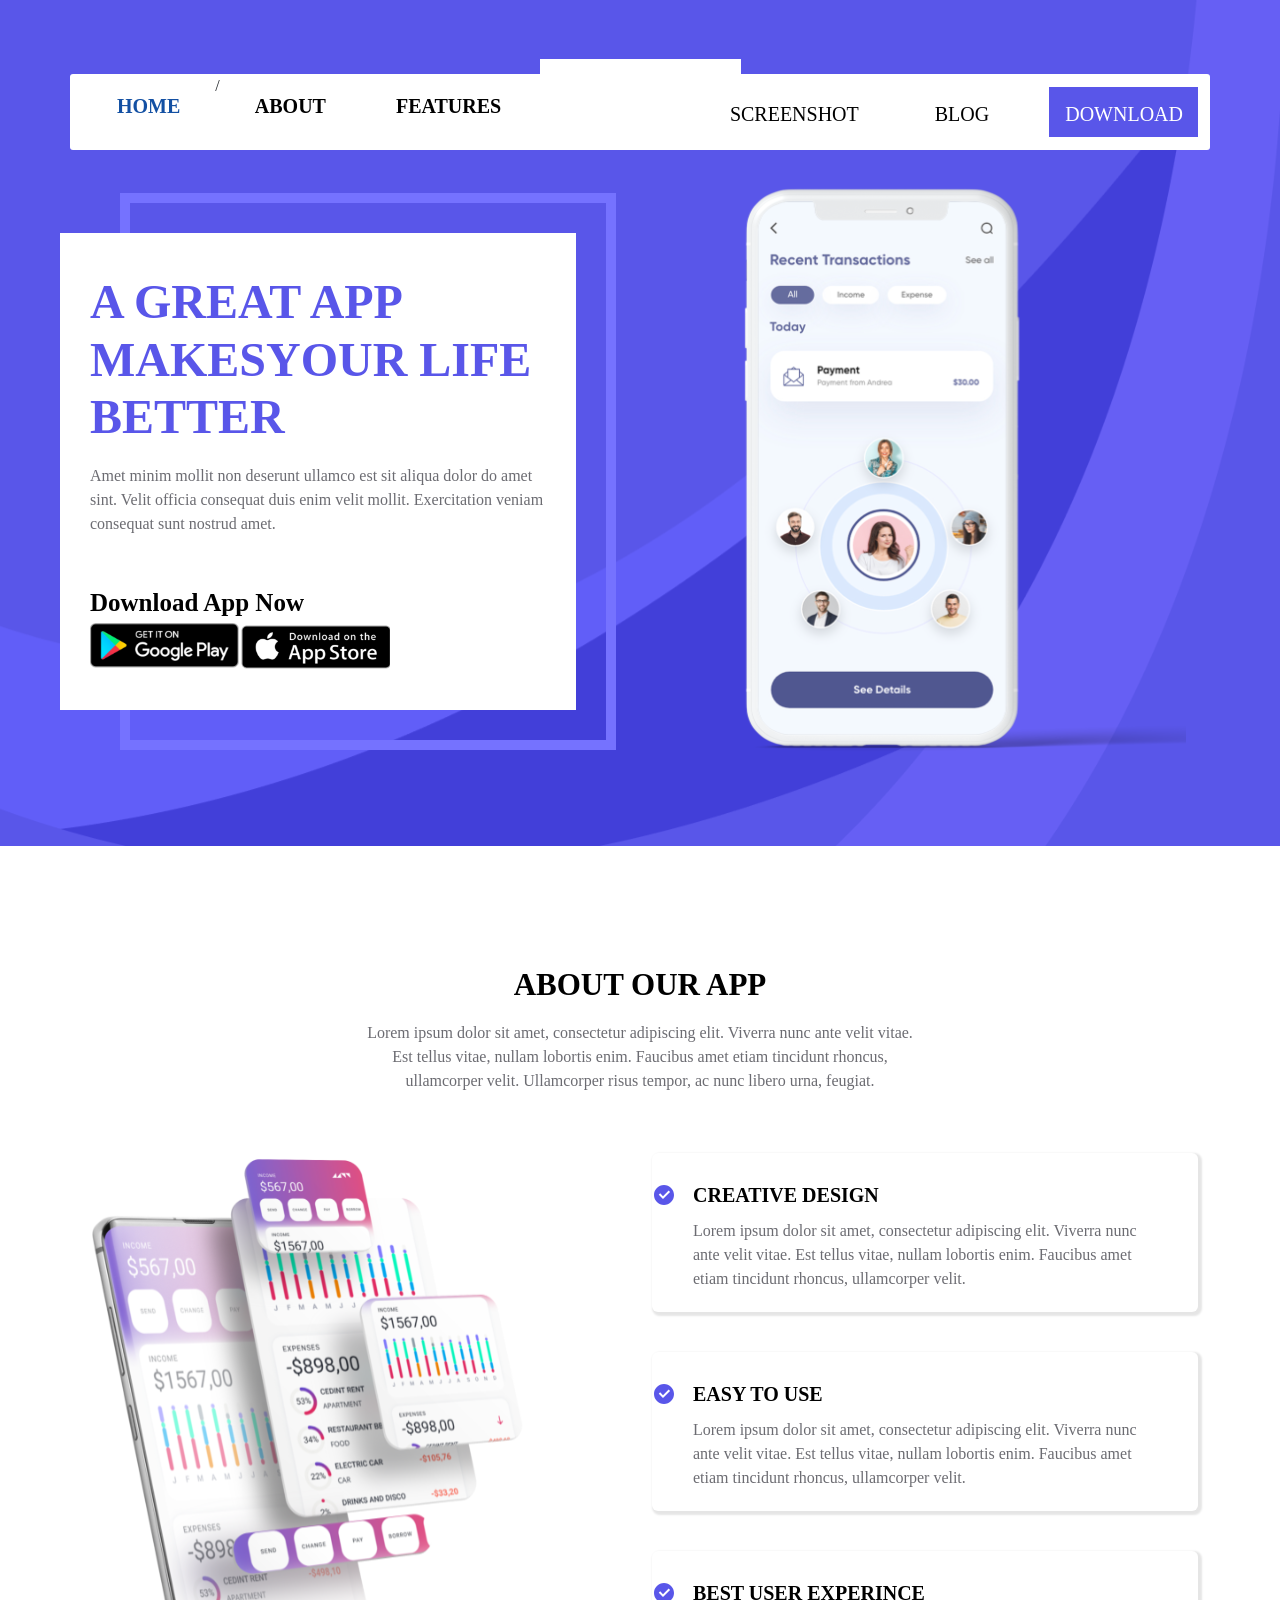
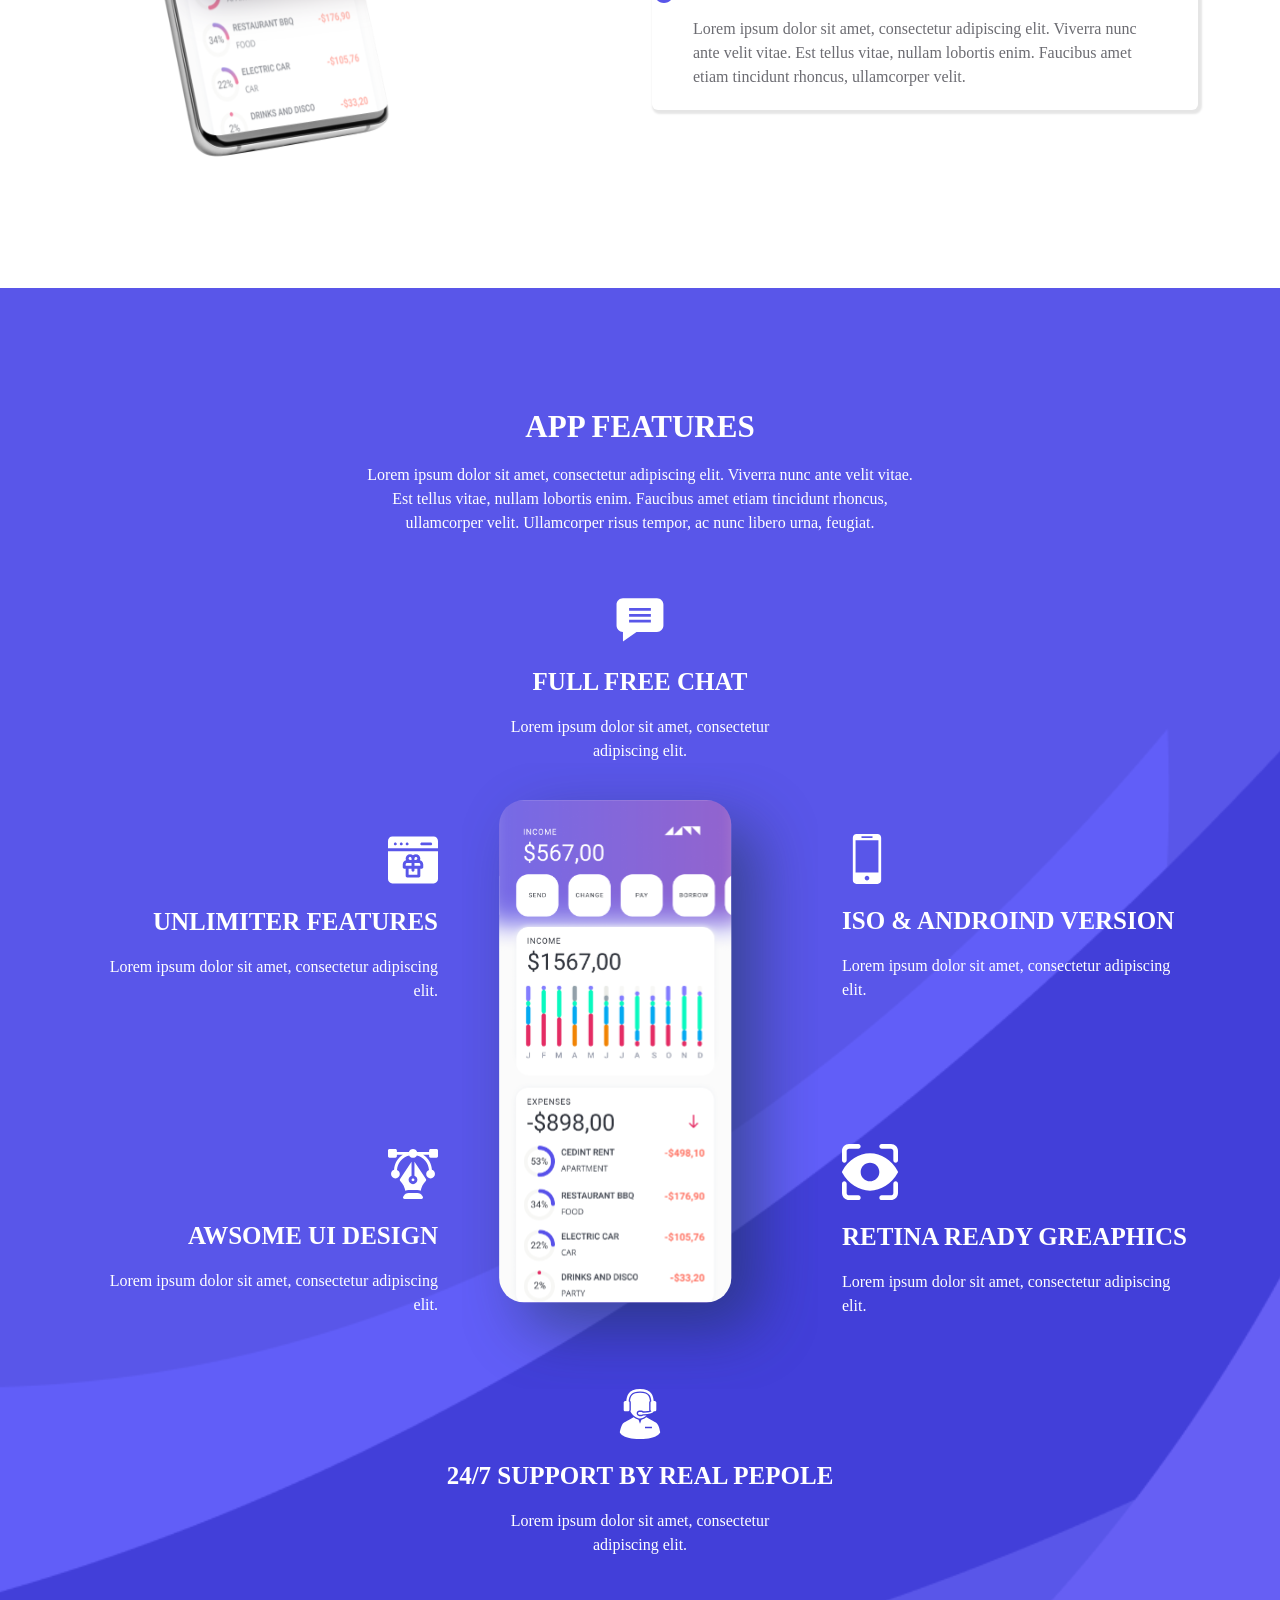
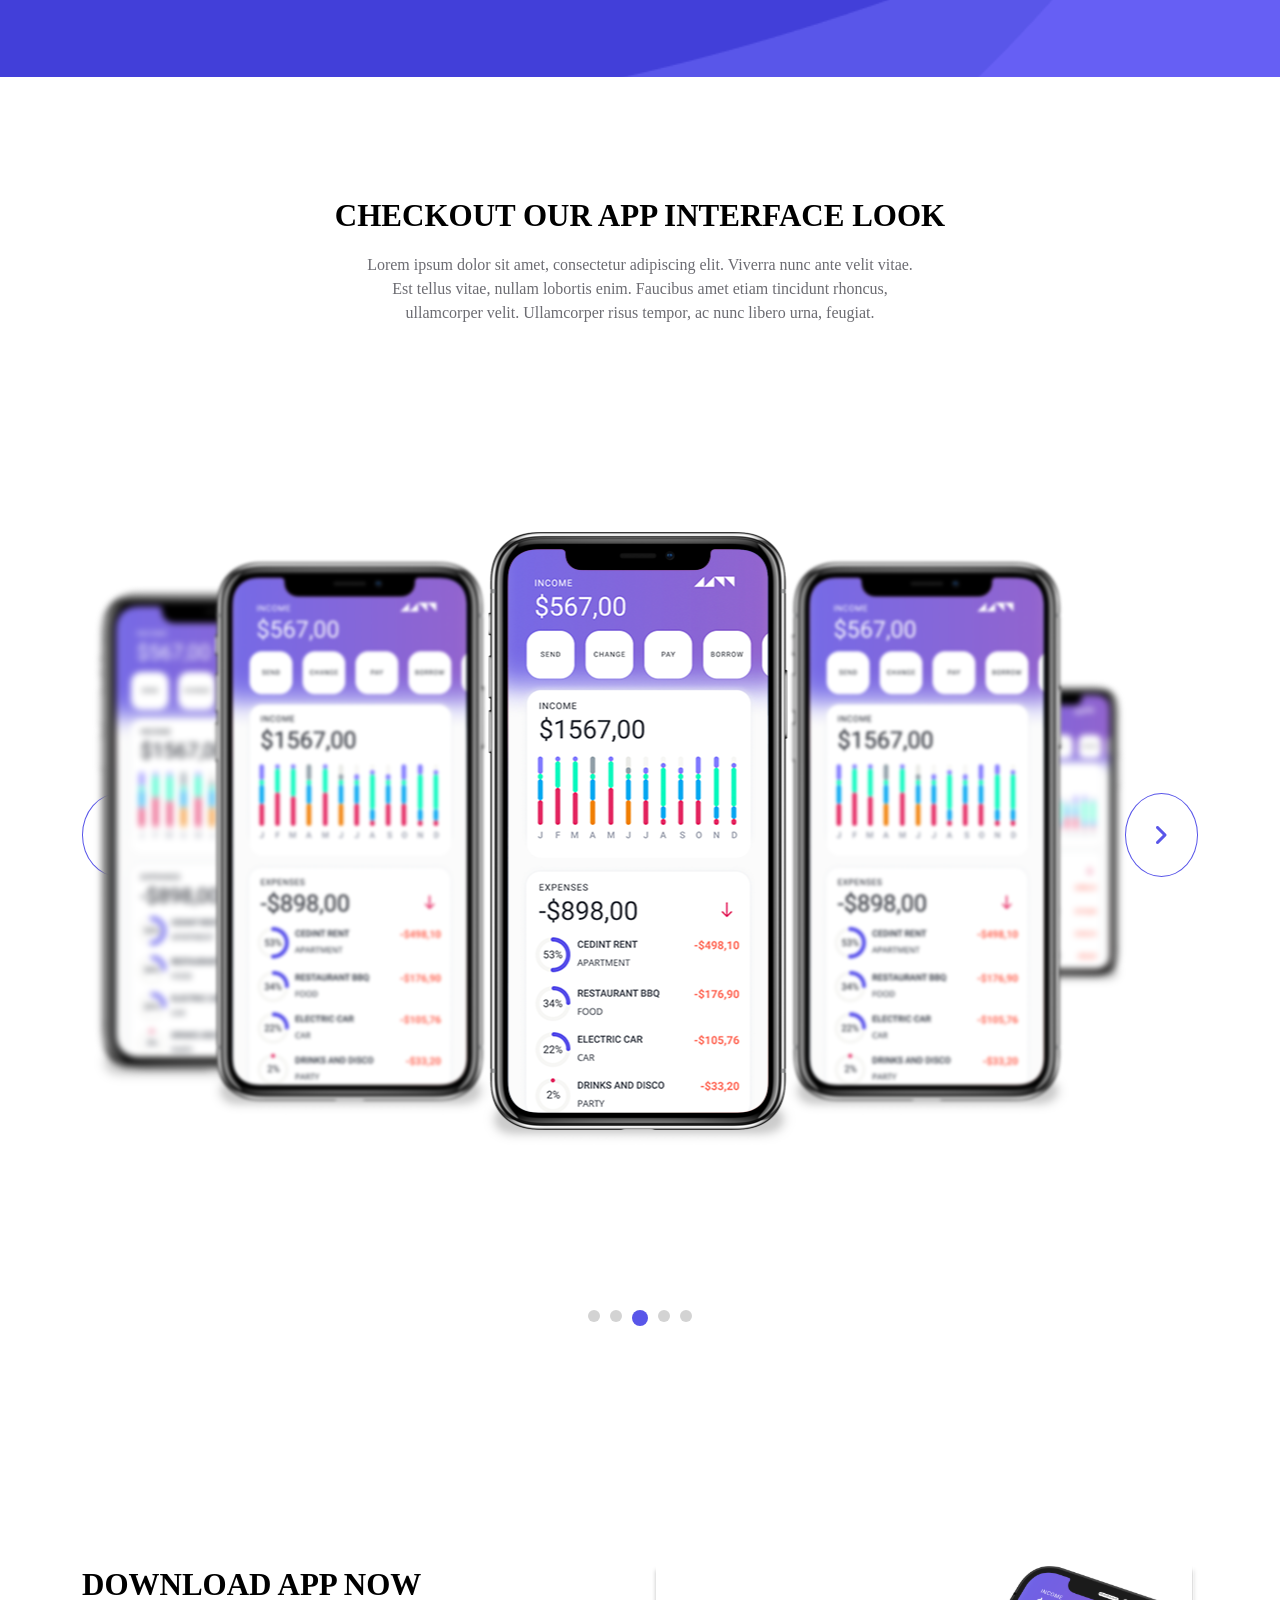
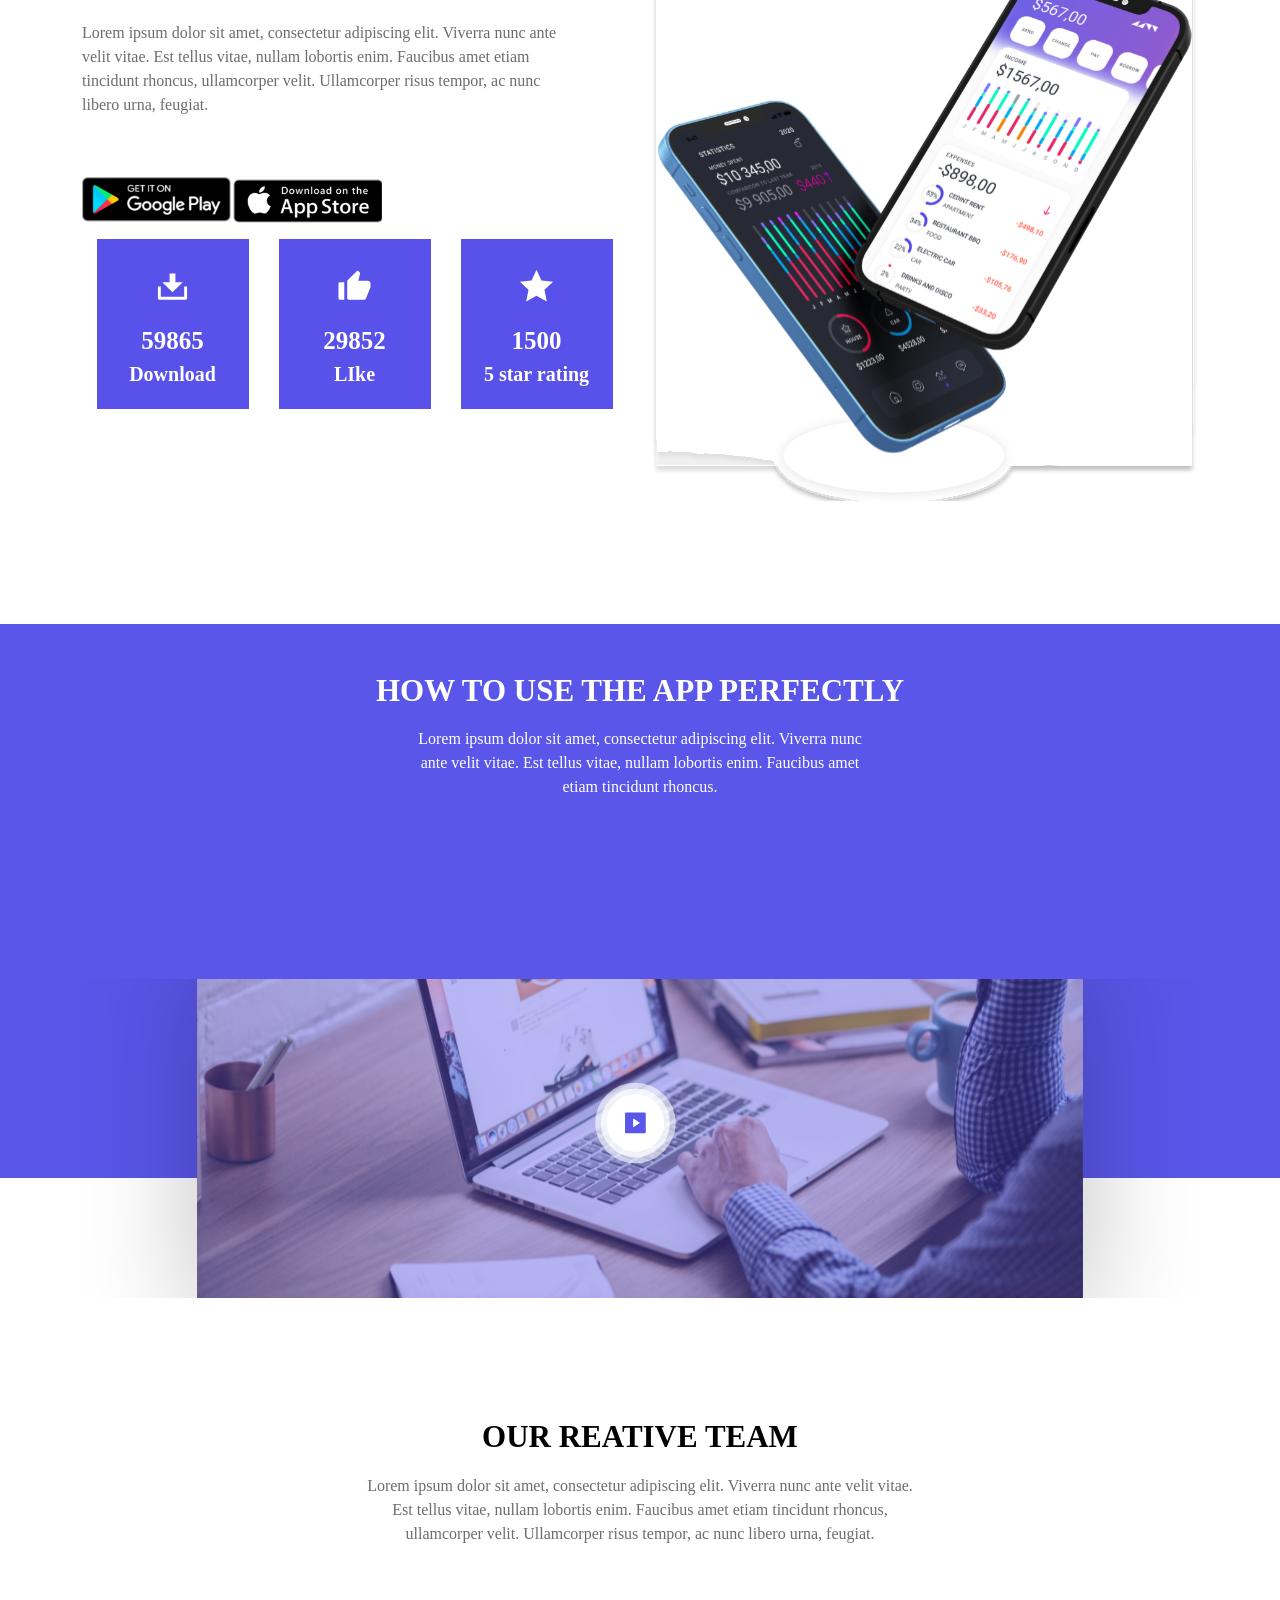
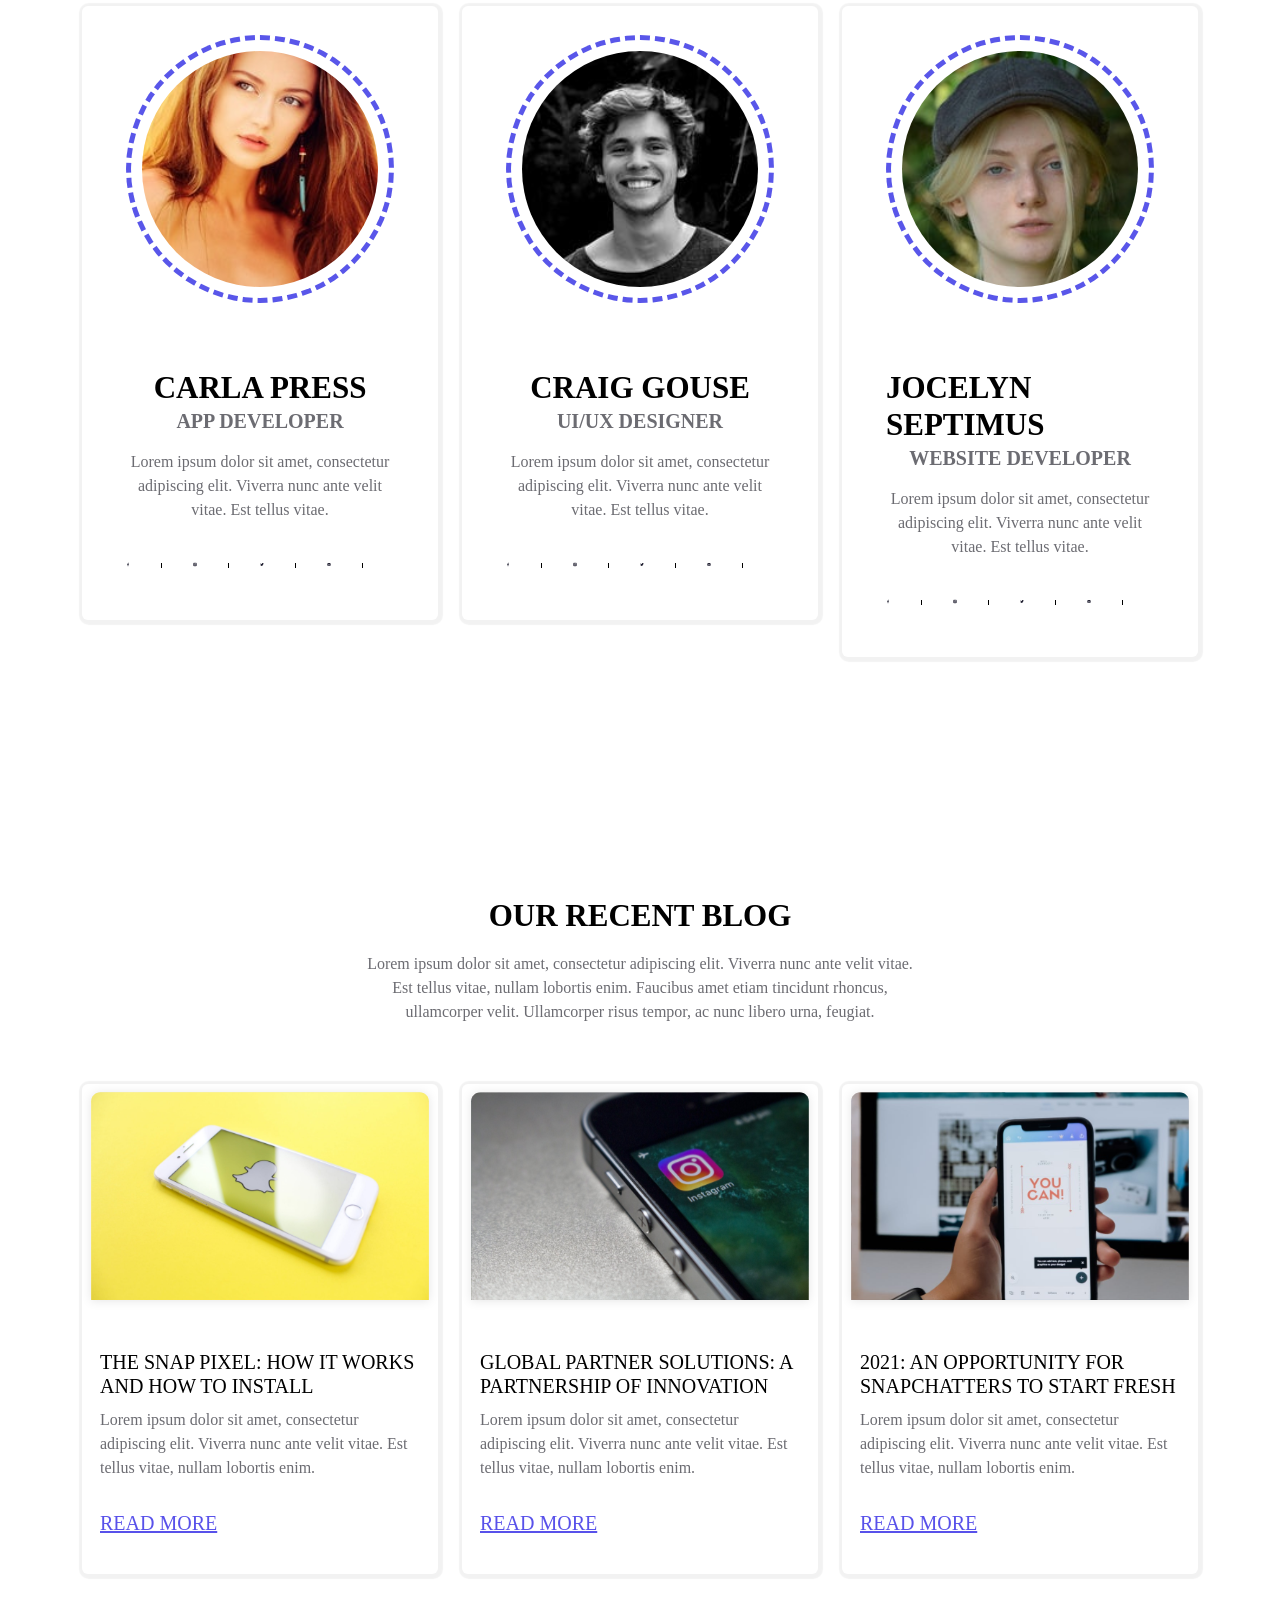
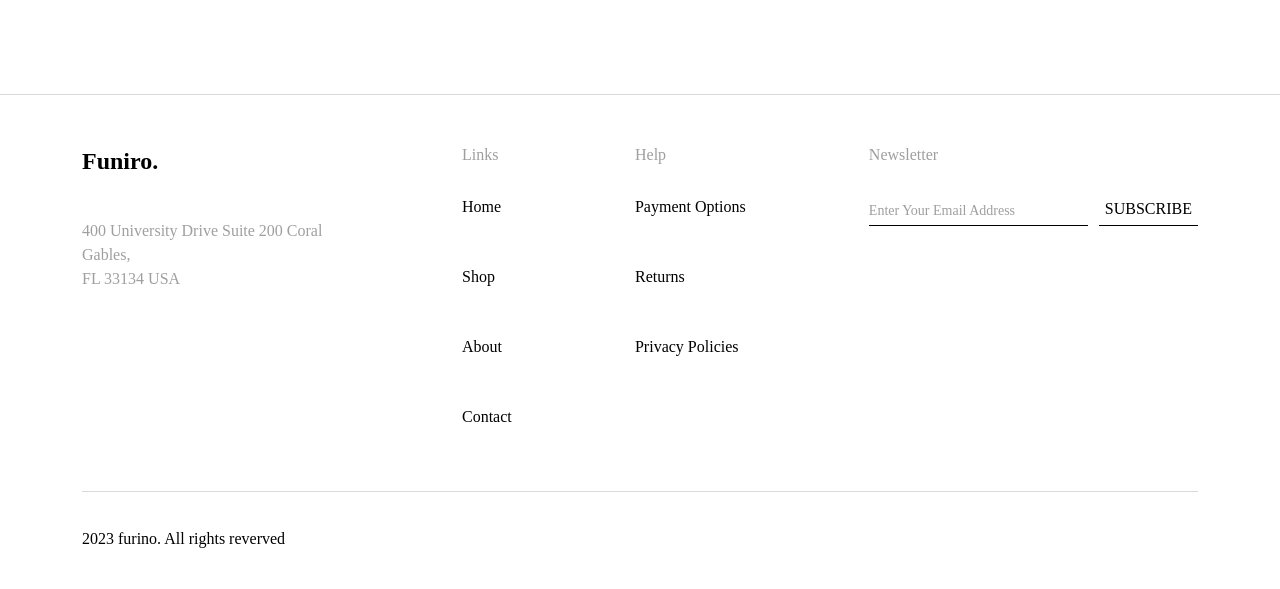
==== index.html @ 6f37dd53 "sixth" ====
<html lang="en"><head>
    <meta charset="UTF-8">
    <meta name="viewport" content="width=device-width, initial-scale=1.0">
    <title>credit-Home</title>
    <link rel="stylesheet" href="css/owl.carousel.min.css">
    <link rel="stylesheet" href="css/owl.theme.default.min.css">
    <link rel="stylesheet" href="css/all.min.css">
    <link rel="stylesheet" href="https://cdnjs.cloudflare.com/ajax/libs/font-awesome/6.0.0-beta3/css/all.min.css">
    <link href="https://unpkg.com/aos@2.3.1/dist/aos.css" rel="stylesheet">
    <link rel="stylesheet" href="css/bootstrap.min.css">
    <link rel="stylesheet" href="css/style.css">
</head>
<body>
  <header>
    <nav>
      <div class="mid-header d-none d-lg-flex">
        <a href="#" class="logo">
          <img src="media/Logo4 1.svg" alt="">
        </a>
      </div>
      <div class="container">
        <div class="main-header d-none d-lg-flex">
          <div class="left-header">
        <ul class="d-none d-lg-flex">
          <li><a href="#" class="active">HOME</a></li>/
          <li><a href="about.html">ABOUT</a></li>
          <li><a href="contact.html">Features</a></li>
        </ul>
         </div>
         <div class="right-header">
        <a>Screenshot</a>
        <a>Blog</a>
        <a>Download</a>
          </div>
      </div>
      
      <div class="d-block d-lg-none align-items-center">
        <div class="mid-header mid-header-mo">
        <a href="#" class="logo">
          <img src="media/Logo4 1 (1).svg" alt="">
        </a>
        </div>
        <div class="container">
          <div class="mobile-header d-flex">
            <button class="menu bg-transparent"><i class="fa-solid fa-bars"></i></button>
            <div class="right-header">
              <a href="#">DOWNLOAD</a>
            </div>
          </div>
        <div class="sidemenu">
         <button class="close"><i class="fa-solid fa-xmark"></i></button>
         <ul>
          <li><a href="#" class="active">Home</a></li>
          <li><a href="about.html">ABOUT</a></li>
          <li><a href="contact.html">Features</a></li>
          <li><a href="contact.html">Screenshot</a></li>
          <li><a href="contact.html">Blog</a></li>
          </ul> 
        </div>
        </div>
      </div>
      </div>
     </nav>
  </header>
  <main>
    <section id="hero">
      <div class="img-back">
        <img src="media/Background Image.svg" alt="">
      </div>
      <div class="container">
        <div class="row">
          <div class="col-12 col-lg-6">
            <div class="left-hero">
              <div class="content">
              <h1>A Great App MakesYour Life Better</h1>
              <p>Amet minim mollit non deserunt ullamco est sit aliqua dolor do amet sint. Velit officia consequat duis enim velit mollit. Exercitation veniam consequat sunt nostrud amet.</p>
              <h4>Download App Now</h4>
              <div class="app">
                <a href=""><img src="media/toppng 1.svg" alt=""></a>
                <a href=""><img src="media/PngItem_1144050 2.svg" alt=""></a>
              </div>
            </div>
            </div>
          </div>
          <div class="col-12 col-lg-5 col-xxl-4">
            <div class="right-hero">
              <img src="media/Free Ui View Mobile App Mockup 1.svg" alt="">
            </div>
          </div>
        </div>
      </div>
    </section>
    <section id="about">
      <div class="container">
        <div class="title">
          <h2>About Our App</h2>
          <p>Lorem ipsum dolor sit amet, consectetur adipiscing elit. Viverra nunc ante velit vitae. Est tellus vitae, nullam lobortis enim. Faucibus amet etiam tincidunt rhoncus, ullamcorper velit. Ullamcorper risus tempor, ac nunc libero urna, feugiat.</p>
        </div>
        <div class="row">
          <div class="col-12 col-lg-5">
            <div class="left-sec"><img src="media/android-smartphone-free-mockup 1.svg" alt=""></div>
          </div>
          <div class="col-12 col-lg-6">
            <div class="right-sec">
              <div class="cards">
                <div class="card">
                  <div class="img-card"><img src="media/checkbox-circle-fill.svg" alt=""></div>
                  <div class="content-card">
                    <h3>Creative design</h3>
                    <p>Lorem ipsum dolor sit amet, consectetur adipiscing elit. Viverra nunc ante velit vitae. Est tellus vitae, nullam lobortis enim. Faucibus amet etiam tincidunt rhoncus, ullamcorper velit.</p>
                  </div>
                </div>
                 <div class="card">
                  <div class="img-card"><img src="media/checkbox-circle-fill.svg" alt=""></div>
                  <div class="content-card">
                    <h3>easy to use</h3>
                    <p>Lorem ipsum dolor sit amet, consectetur adipiscing elit. Viverra nunc ante velit vitae. Est tellus vitae, nullam lobortis enim. Faucibus amet etiam tincidunt rhoncus, ullamcorper velit.</p>
                  </div>
                </div>
                 <div class="card">
                  <div class="img-card"><img src="media/checkbox-circle-fill.svg" alt=""></div>
                  <div class="content-card">
                    <h3>Best user experince</h3>
                    <p>Lorem ipsum dolor sit amet, consectetur adipiscing elit. Viverra nunc ante velit vitae. Est tellus vitae, nullam lobortis enim. Faucibus amet etiam tincidunt rhoncus, ullamcorper velit.</p>
                  </div>
                </div>
              </div>
            </div>
          </div>
        </div>
      </div>
    </section>
    <section id="features">
      <div class="img-back"><img src="media/Rectangle 14.svg" alt=""></div>
      <div class="container">
        <div class="row">
          <div class="col-12">
            <div class="title">
            <h2>App features</h2>
            <p>Lorem ipsum dolor sit amet, consectetur adipiscing elit. Viverra nunc ante velit vitae. Est tellus vitae, nullam lobortis enim. Faucibus amet etiam tincidunt rhoncus, ullamcorper velit. Ullamcorper risus tempor, ac nunc libero urna, feugiat.</p>
          </div>
          <div class="col-12"> 
            <div class="card card3">
                <div class="img-card"><img src="media/comment.svg" alt=""></div>
                <div class="content-card">
                  <h3>Full free chat</h3>
                  <p>Lorem ipsum dolor sit amet, consectetur adipiscing elit.</p>
                </div>
              </div>
            </div>
          </div> 
          <div class="col-12 col-lg-4">
            <div class="cards cards-end">
              <div class="card card1">
                <div class="img-card"><img src="media/browser.svg" alt=""></div>
                <div class="content-card">
                  <h3>unlimiter features</h3>
                  <p>Lorem ipsum dolor sit amet, consectetur adipiscing elit.</p>
                </div>
              </div>
               <div class="card card2">
                <div class="img-card"><img src="media/vector.svg" alt=""></div>
                <div class="content-card">
                  <h3>awsome ui design</h3>
                  <p>Lorem ipsum dolor sit amet, consectetur adipiscing elit.</p>
                </div>
              </div>
            </div>
          </div> 
          <div class="col-12 col-lg-4">
              <div class="img-center">
                <img src="media/App.svg" alt="">
              </div>
          </div>   
          <div class="col-12 col-lg-4">
            <div class="cards cards-start">
              <div class="card card5">
                <div class="img-card"><img src="media/cell-phone.svg" alt=""></div>
                <div class="content-card">
                  <h3>iso & androind version</h3>
                  <p>Lorem ipsum dolor sit amet, consectetur adipiscing elit.</p>
                </div>
              </div>
               <div class="card card6">
                <div class="img-card"><img src="media/eye-scanner 1.svg" alt=""></div>
                <div class="content-card">
                  <h3>retina ready greaphics</h3>
                  <p>Lorem ipsum dolor sit amet, consectetur adipiscing elit.</p>
                </div>
              </div>
            </div>
          </div> 
          <div class="col-12">
             <div class="card card4">
                <div class="img-card"><img src="media/male-telemarketer.svg" alt=""></div>
                <div class="content-card">
                  <h3>24/7 support by real pepole</h3>
                  <p>Lorem ipsum dolor sit amet, consectetur adipiscing elit.</p>
                </div>
              </div>
          </div>  
        </div>
      </div>
    </section>
    <section id="checkout">
      <div class="container">
          <div class="title">
            <h2>Checkout Our App Interface Look</h2>
            <p>Lorem ipsum dolor sit amet, consectetur adipiscing elit. Viverra nunc ante velit vitae. Est tellus vitae, nullam lobortis enim. Faucibus amet etiam tincidunt rhoncus, ullamcorper velit. Ullamcorper risus tempor, ac nunc libero urna, feugiat.</p>
        </div>
        <div class="slider-container">
  <div class="left-arrow"><i class="fa fa-angle-left" style="font-size:24px"></i></div>
  <div class="slider-content" id='slider-content'>
    <div class='slide'>
        <img src="media/iPhoneX-Mockup 1.svg" alt="">
    </div>
    <div class='slide'>
        <img src="media/iPhoneX-Mockup 1.svg" alt="">
    </div>
    <div class='slide'>
        <img src="media/iPhoneX-Mockup 1.svg" alt="">
    </div>
    <div class='slide'>
        <img src="media/iPhoneX-Mockup 1.svg" alt="">
    </div>
    <div class='slide'>
        <img src="media/iPhoneX-Mockup 1.svg" alt="">
    </div>
  </div>
  <div class="right-arrow"><i class="fa fa-angle-right" style="font-size:24px"></i></div>
</div> 
<div class="custom-dots"></div>

      </div>
    </section>
    <section id="download">
      <div class="container">
        <div class="row">
          <div class="col-12 col-lg-6">
            <div class="left-row">
              <div class="title">
                <h2>Download App Now</h2>
                <p>Lorem ipsum dolor sit amet, consectetur adipiscing elit. Viverra nunc ante velit vitae. Est tellus vitae, nullam lobortis enim. Faucibus amet etiam tincidunt rhoncus, ullamcorper velit. Ullamcorper risus tempor, ac nunc libero urna, feugiat.</p>
              </div>
              <div class="app">
                <a href=""><img src="media/toppng 1.svg" alt=""></a>
                <a href=""><img src="media/PngItem_1144050 2.svg" alt=""></a>
              </div>
              <div class="links">
                <a href="#">
                  <div class="link">
                  <div class="icon-link"><img src="media/download-2-fill.svg" alt=""></div>
                  <div class="content-link">
                    <span>59865</span>
                    <p>Download</p>
                  </div>
                </div>
                </a>
                <a href="#">
                  <div class="link">
                  <div class="icon-link"><img src="media/thumb-up-fill.svg" alt=""></div>
                  <div class="content-link">
                    <span>29852</span>
                    <p>LIke</p>
                  </div>
                </div>
                </a>
                <a href="#">
                  <div class="link">
                  <div class="icon-link"><img src="media/star-fill.svg" alt=""></div>
                  <div class="content-link">
                    <span>1500</span>
                    <p>5 star rating</p>
                  </div>
                </div>
                </a>
              </div>
            </div>
          </div>
          <div class="col-12 col-lg-6">
            <div class="right-row">
              <img src="media/App Desgin.svg" alt="">
            </div>
          </div>
        </div>
      </div>
    </section>
    <section id="use">
      <div class="container">
        <div class="title">
          <h2>how to use the app perfectly</h2>
          <p>Lorem ipsum dolor sit amet, consectetur adipiscing elit. Viverra nunc ante velit vitae. Est tellus vitae, nullam lobortis enim. Faucibus amet etiam tincidunt rhoncus.</p>
        </div>
        <div class="buttom-sec">
          <div class="img-video">
              <img src="media/Video (1).svg" alt="">
            </div>
            <div class="video-back">
              <video src="media/img-prof2.mp4"></video>
            </div>
        </div>
      </div>
    </section>
    <section id="team">
      <div class="container">
        <div class="title">
          <h2>Our reative team</h2>
          <p>Lorem ipsum dolor sit amet, consectetur adipiscing elit. Viverra nunc ante velit vitae. Est tellus vitae, nullam lobortis enim. Faucibus amet etiam tincidunt rhoncus, ullamcorper velit. Ullamcorper risus tempor, ac nunc libero urna, feugiat.</p>
        </div>
        <div class="row">
          <div class="col-12 col-lg-4">
            <div class="card">
              <div class="back-img">
                <div class="img-card"><img src="media/Profile.svg" alt=""></div>
              </div>
              <div class="content-card">
                <h3>Carla Press</h3>
                <span>App Developer</span>
                <p>Lorem ipsum dolor sit amet, consectetur adipiscing elit. Viverra nunc ante velit vitae. Est tellus vitae.</p>
                <div class="links">
                  <div class="link">
                    <a href="" class="pre"><img src="media/facebook-fill 1.svg" alt=""></a>
                    <a href="" class="post"><img src="media/facebook-fill.svg" alt=""></a>
                  </div>
                  <div class="link">
                    <a href="" class="pre"><img src="media/instagram-fill 1.svg" alt=""></a>
                    <a href="" class="post"><img src="media/instagram-fill.svg" alt=""></a>
                  </div>
                  <div class="link">
                    <a href="" class="pre"><img src="media/twitter-fill.svg" alt=""></a>
                    <a href="" class="post"><img src="media/twitter-fill 1.svg" alt=""></a>
                  </div>
                  <div class="link">
                    <a href="" class="pre"><img src="media/youtube-fill.svg" alt=""></a>
                    <a href="" class="post"><img src="media/youtube-fill 1.svg" alt=""></a>
                  </div>
                </div>
              </div>
            </div>
          </div>
          <div class="col-12 col-lg-4">
            <div class="card">
              <div class="back-img">
                <div class="img-card"><img src="media/Profile Image.svg" alt=""></div>
              </div>
              <div class="content-card">
                <h3>Craig Gouse</h3>
                <span>UI/UX Designer</span>
                <p>Lorem ipsum dolor sit amet, consectetur adipiscing elit. Viverra nunc ante velit vitae. Est tellus vitae.</p>
                <div class="links">
                  <div class="link">
                    <a href="" class="pre"><img src="media/facebook-fill 1.svg" alt=""></a>
                    <a href="" class="post"><img src="media/facebook-fill.svg" alt=""></a>
                  </div>
                  <div class="link">
                    <a href="" class="pre"><img src="media/instagram-fill 1.svg" alt=""></a>
                    <a href="" class="post"><img src="media/instagram-fill.svg" alt=""></a>
                  </div>
                  <div class="link">
                    <a href="" class="pre"><img src="media/twitter-fill.svg" alt=""></a>
                    <a href="" class="post"><img src="media/twitter-fill 1.svg" alt=""></a>
                  </div>
                  <div class="link">
                    <a href="" class="pre"><img src="media/youtube-fill.svg" alt=""></a>
                    <a href="" class="post"><img src="media/youtube-fill 1.svg" alt=""></a>
                  </div>
                </div>
              </div>
            </div>
          </div>
          <div class="col-12 col-lg-4">
            <div class="card">
              <div class="back-img">
                <div class="img-card"><img src="media/Profile Image (1).svg" alt=""></div>
              </div>
              <div class="content-card">
                <h3>Jocelyn Septimus</h3>
                <span>Website developer</span>
                <p>Lorem ipsum dolor sit amet, consectetur adipiscing elit. Viverra nunc ante velit vitae. Est tellus vitae.</p>
                <div class="links">
                  <div class="link">
                    <a href="" class="pre"><img src="media/facebook-fill 1.svg" alt=""></a>
                    <a href="" class="post"><img src="media/facebook-fill.svg" alt=""></a>
                  </div>
                  <div class="link">
                    <a href="" class="pre"><img src="media/instagram-fill 1.svg" alt=""></a>
                    <a href="" class="post"><img src="media/instagram-fill.svg" alt=""></a>
                  </div>
                  <div class="link">
                    <a href="" class="pre"><img src="media/twitter-fill.svg" alt=""></a>
                    <a href="" class="post"><img src="media/twitter-fill 1.svg" alt=""></a>
                  </div>
                  <div class="link">
                    <a href="" class="pre"><img src="media/youtube-fill.svg" alt=""></a>
                    <a href="" class="post"><img src="media/youtube-fill 1.svg" alt=""></a>
                  </div>
                </div>
              </div>
            </div>
          </div>
        </div>
      </div>
    </section>
    <section id="blog">
      <div class="container">
        <div class="title">
          <h2>Our recent blog</h2>
          <p>Lorem ipsum dolor sit amet, consectetur adipiscing elit. Viverra nunc ante velit vitae. Est tellus vitae, nullam lobortis enim. Faucibus amet etiam tincidunt rhoncus, ullamcorper velit. Ullamcorper risus tempor, ac nunc libero urna, feugiat.</p>
        </div>
        <div class="row">
          <div class="col-12 col-lg-4">
            <a href="">
            <div class="card">
              <div class="top-card"><img src="media/Image (1).svg" alt=""></div>
              <div class="body-card">
              <h3>The Snap Pixel: How It Works and How to Install </h3>
              <p>Lorem ipsum dolor sit amet, consectetur adipiscing elit. Viverra nunc ante velit vitae. Est tellus vitae, nullam lobortis enim.</p>
              <a href=""><span>Read more</span></a>
              </div>
            </div>
          </a>
        </div>
        <div class="col-12 col-lg-4">
            <a href="">
            <div class="card">
              <div class="top-card"><img src="media/Image (2).svg" alt=""></div>
              <div class="body-card">
              <h3>Global Partner Solutions: A Partnership of Innovation </h3>
              <p>Lorem ipsum dolor sit amet, consectetur adipiscing elit. Viverra nunc ante velit vitae. Est tellus vitae, nullam lobortis enim.</p>
              <a href=""><span>Read more</span></a>
              </div>
            </div>
          </a>
        </div>
        <div class="col-12 col-lg-4">
            <a href="">
            <div class="card">
              <div class="top-card"><img src="media/Image (3).svg" alt=""></div>
              <div class="body-card">
              <h3>2021: An opportunity for Snapchatters to start fresh</h3>
              <p>Lorem ipsum dolor sit amet, consectetur adipiscing elit. Viverra nunc ante velit vitae. Est tellus vitae, nullam lobortis enim.</p>
              <a href=""><span>Read more</span></a>
              </div>
            </div>
          </a>
        </div>
      </div>
      </div>
    </section>
  </main>
  <footer>
    <div class="container">
      <div class="row">
        <div class="col-12 col-md-4">
          <div class="left-footer">
            <a href="#">Funiro.</a>
            <ul>
              <li>400 University Drive Suite 200 Coral</li>
              <li>Gables,</li>
              <li>FL 33134 USA</li>
            </ul>
          </div>
        </div>
        <div class="col-10 col-md-8">
         <div class="right-footer">
           <ul>
              <li><a href="">Links</a></li>
              <li><a href="" class="location">Home</a></li>
              <li><a href="" class="phone">Shop</a></li>
              <li><a href="" class="email">About</a></li>
              <li><a href="" class="email">Contact</a></li>
          </ul>
          <ul>
              <li><a href="">Help</a></li>
              <li><a href="">Payment Options</a></li>
              <li><a href="">Returns</a></li>
              <li><a href="">Privacy Policies</a></li>
          </ul>
          <ul>
            <li><a href="">Newsletter</a></li>
            <li>
          <form action="">
            <input type="text" placeholder="Enter Your Email Address">
            <button type="submit">SUBSCRIBE</button>
          </form>
          </li>
          </ul>
         </div>
        </div>
      </div>
      <div class="bottom-page"><p>2023 furino. All rights reverved</p></div>
    </div>
  </footer>
 
  

     <script src="https://cdn.jsdelivr.net/npm/@popperjs/core@2.11.8/dist/umd/popper.min.js"></script>
     <script src="https://cdn.jsdelivr.net/npm/bootstrap@5.3.0-alpha3/dist/js/bootstrap.min.js"></script>
     <script src="js/jquery-3.7.1.js"></script>
     <script src="js/owl.carousel.min.js"></script>
     <script src="https://unpkg.com/aos@2.3.1/dist/aos.js"></script>
     <script src="js/script.js"></script>
 
</body></html>
---- css/style.css ----
@import url('https://fonts.googleapis.com/css2?family=Great+Vibes&family=Inter:ital,opsz,wght@0,14..32,100..900;1,14..32,100..900&family=Lato:ital,wght@0,100;0,300;0,400;0,700;0,900;1,100;1,300;1,400;1,700;1,900&family=Open+Sans:ital,wght@0,300..800;1,300..800&display=swap');
@import url('https://fonts.googleapis.com/css?family=Roboto&display=swap');
@import url("https://fonts.googleapis.com/css2?family=Poppins:wght@400;500;600;700&display=swap");
* {
    box-sizing: border-box;
    font-family: "Josefin Sans";
}
body{
    margin: 0;
    padding: 0;
}
a{
    text-decoration: none;
    cursor: pointer;
}
ul{
    list-style: none;
    padding: 0;
}
h1,h2,h3,h4,h5,h6,p,span{
    margin: 0;
}
button{
    outline: 0;
}
input,button{
    outline: 0;
    border: 0;
}
body{
    position: relative;
 }
/* header */
header .container{
    position: fixed;
    top: 74px;
    left: 0;
    right: 0;
    background-color: #ffffff;
    z-index: 1;
    border-radius: 3px;
    overflow-y: hidden;
}
.active{
     inset-inline: 0 !important;
     inset-block-start: 0 !important;
}
header .right-header,
header .mid-header,
header .left-header{
    display: flex;
    flex: 1;
    align-items: center !important;  
}
header .right-header{
    justify-content: end;
}
header .left-header{
    justify-content: start;
}
header .mid-header{
    display: flex;
    justify-content: center;
    text-align: center;
    position: fixed;
    top: 59px;
    inset-inline: 0;
    z-index: 1;
}
header .mid-header.active{
    inset-block-start: 0;
    inset-inline: 0;
}
header .mid-header a{
    padding: 31px 17px;
    background-color: #ffffff;
}
header .mid-header a.active{
    padding: 12px 15px 8px;
}
header nav .main-header .left-header ul{
    display: flex;
    /* gap: 75px; */
}
header nav .main-header .left-header ul li{
    display: flex;
    flex: 1;
    justify-content: center;
    align-items: center;
    padding: 17px 35px 13px;
}
header nav ul li a{
    color: rgb(0, 0, 0);
    font-size: 20px;
    font-weight: 600;
    transition: all .5s ease;
    text-transform: uppercase;
}
header nav ul li a:hover{
    color: #1350A3;
}
header nav ul li a.active{
    color: #1350A3;
    font-weight: 600;
}
header nav .right-header a{ 
    padding: 12px 15px 8px 16px;
    text-transform: uppercase;
}
header nav .main-header .right-header{
    align-items: start;
    gap: 45px;
} 
header nav .main-header .right-header a{
    font-size: 20px;
    color: #000000;
}  
header nav .main-header .right-header a:last-child{
    background-color: #5956E9;
    color: #ffffff;
}
header nav .mobile-header .right-header{
    padding: 3px 0;
}
header nav .mobile-header .right-header a{
    background-color: #5956E9;
    color: #ffffff;
    font-size: 10px;
    font-weight: 600;
    padding: 12px 6px;
    border-radius: 3px;
}
header .mid-header-mo a{
    padding: 24px 10px;
}
header nav .mobile-header .menu{
    font-size: 20px;
}
header nav .sidemenu{
    display: flex;
    flex-direction: column;
    justify-content: space-between;
    width: 100%;
    padding: 70px 35px;
    height: 100vh;
    position: fixed;
    inset-block: 0;
    inset-inline-end: -2000px;
    background-color: #ffffff;
    transition: all .8s ease;
}
header .sidemenu.open{
    inset-inline-end: 0;
}
header nav .sidemenu ul li{
    margin-top: 15px;
    padding-bottom: 15px;
}
header nav .sidemenu ul li:not(:last-child){
    border-bottom: 1px solid #c5c5c5;
}
header nav .sidemenu .close{
    position: absolute;
    inset-block-start: 15px;
    inset-inline-start: 10px;
    border: 0;
    background-color: transparent;
    transition: all .8s ease;
}
header nav .menu:hover{
    color: #1350A3;
}
@media (max-width:992px) {
    header .mid-header{
        top: 30px;
    }
    header .container{
        top: 40px;
    }
header .shopping-cart{
    width: 100%;
}

}
@media (max-width:400px) {
    header .shopping-cart .cards .card h5{
        font-size: 14px;
    }
    header .shopping-cart .cards .card{
        font-size: 10px;
    }
    header .shopping-cart .bottom-shop .links{
        gap: 3px;
    }
    header .shopping-cart .bottom-shop .links a{
        font-size: 10px;
    }
}

/* end header */
main{
    position: relative;
    z-index: 0;
}
/* start hero */
#hero{
    position: relative;
}
#hero .img-back{
    position: absolute;
    inset: 0;
    width: 100%;
}
#hero .img-back img{
    width: 100%;
    height: 100%;
    object-fit: cover;
}
#hero .container{
    width: 100%;
    position: relative;
    z-index: 1;
    padding: 180px 0 83px;
}
#hero .container .row{
    width: 100%;
    align-items: center;
    justify-content: space-between;
    gap: 40px;
}
#hero .container .row .left-hero{
    border: 10px solid #7572FF;
    margin-left: 50px;
    padding: 30px;
}
#hero .container .row .right-hero{
    display: flex;
    width: 100%;
}
#hero .container .row .right-hero img{
    width: 100%;
    height: 100%;
}
#hero .container .row .content{
    background-color: #ffffff;
    padding: 40px 23px 40px 30px;
    margin-left: -100px;
}
.app{
    display: flex;
    /* flex-wrap: wrap; */
}
.app a{
    display: flex;
    max-width: 100%;
}
.app a img{
    width: 100%;
}
#hero .container .row .content h1{
    text-transform: uppercase;
    color: #5956E9;
    font-size: 48px;
    font-weight: 700;
}
#hero .container .row .content p{
    color: #6C6C72;
    font-size: 16px;
    font-weight: 400;
    margin: 18px 0 52px;
}
#hero .container .row .content h4{
    color: #000000;
    font-size: 25px;
    font-weight: 600;
    margin-bottom: 5px;
}
@media (max-width:992px) {
    #hero .container .row .content{
        padding: 14px 7px 14px 18px;
    }
    #hero .container .row .content h1{
        font-size: 31px;
    }
    #hero .container .row .content h4{
        font-size: 20px;
    }
}
@media (max-width:767px) {
    #hero .container .row .left-hero{
    margin-left: 70px;
    padding: 20px;
}
    #hero .container .row .content h1{
        font-size: 25px;
    }
    #hero .container{
        padding: 180px 0 83px;
    }
}

section:not(:first-child){
    padding: 120px 0;
}
.title{
    display: flex;
    flex-direction: column;
    align-items: center;
}
.title h2{
    font-size: 31px;
    font-weight: 700;
    color: #000000;
    text-transform: uppercase;
    margin-bottom: 18px;
}
.title p{
    font-size: 16px;
    font-weight: 400;
    color: #6C6C72;
    margin-bottom: 60px;
    padding-inline: 25%;
    text-align: center;
}
#about .container .row{
    justify-content: space-between;
}
#about .container .row .left-sec{
    display: flex;
    width: 100%;
}
#about .container .row .left-sec img{
    width: 100%;
}
#about .container .row .right-sec .cards .card{
    display: flex;
    flex-direction: row;
    gap: 17px;
    border: 0;
    width: 100%;
    margin-bottom: 40px;
    background-color: #ffffff;
    box-shadow: 2px 2px 2px 2px rgba(0, 0, 0, 0.1);
    padding-block: 30px 21px;
}
#about .container .row .right-sec .cards .card h3{
    font-size: 20px;
    font-weight: 600;
    color: #000000;
    text-transform: uppercase;
    margin-bottom: 12px;
}
#about .container .row .right-sec .cards .card p{
    font-size: 16px;
    font-weight: 400;
    color: #6C6C72;
    padding-inline-end: 10%;
}
@media (max-width:767px) {
    #about{
        top: 1300px;
    }
    .title h2{
        font-size: 25px;
    }
    #about .container .row .right-sec{
        margin-top: 40px;
    }
}

#features{
    position: relative;
}
#features .container{
    position: relative;
    z-index: 1;
}
#features .title h2,
#features .title p{
    color: #ffffff;
}
#features .img-back{
    position: absolute;
    inset: 0;
}
#features .img-back img{
    width: 100%;
    height: 100%;
    object-fit: cover;
}
#features .container .row .img-center{
    display: flex;
    justify-content: center;
    align-items: center;
    width: 100%;
    height: 100%;
}
#features .container .row .img-center img{
    width: 100%;
    height: 100%;
}
#features .container .row .cards div{
    display: flex;
    flex-direction: column;
}
#features .container .row .cards{
    display: flex;
    flex-direction: column;
    justify-content: space-around;
    width: 100%;
    height: 100%;
}
#features .container .row .cards-end{
    align-items: end;
}
#features .container .row .cards-start{
    align-items: start;
}
#features .container .row .cards .card1{
    align-items: end;
    justify-content: start;
}
#features .container .row .cards .card1 .content-card,
#features .container .row .cards .card2 .content-card{
    display: flex;
    flex-direction: column;
    align-items: end;
}
#features .container .row .card1 .content-card h3,
#features .container .row .card1 .content-card p,
#features .container .row .card2 .content-card h3,
#features .container .row .card2 .content-card p{
    text-align: end;
}
#features .container .row .cards .card2{
    align-items: end;
    justify-content: end;
}

#features .container .row .card3{
    width: 100%;
    display: flex;
    flex-direction: column;
    align-items: center;
    justify-content: end;
}
#features .container .row .card3 .content-card{
    display: flex;
    flex-direction: column;
    align-items: center;
}
#features .container .row .card4{
    width: 100%;
    display: flex;
    flex-direction: column;
    align-items: center;
    justify-content: start;
}
#features .container .row .card4 .content-card{
    display: flex;
    flex-direction: column;
    align-items: center;
}
#features .container .row .card3 .content-card h3,
#features .container .row .card3 .content-card p,
#features .container .row .card4 .content-card h3,
#features .container .row .card4 .content-card p{
    text-align: center;  
}
#features .container .row .card3 .content-card p,
#features .container .row .card4 .content-card p{
    padding-inline: 10%;
}
#features .container .row .cards .card5{
    align-items: start;
    justify-content: start;
}
#features .container .row .cards .card6{
    align-items: start;
    justify-content: end;
}
#features .container .row .card5 .content-card h3,
#features .container .row .card5 .content-card p,
#features .container .row .card6 .content-card h3,
#features .container .row .card6 .content-card p{
    text-align: start;
}
#features .container .row .card{
    background-color: transparent;
    border: 0;
}
#features .container .row .card .img-card{
    display: flex;
}
#features .container .row .card .img-card img{
    width: 100%;
}
#features .container .row .card h3{
    font-size: 25px;
    font-weight: 600;
    color: #ffffff;
    text-transform: uppercase;
    margin: 22px 0 18px;
}
#features .container .row .card p{
    font-size: 16px;
    font-weight: 400;
    color: #ffffff;
}
@media (max-width:992px) {
    #features .container .row .card h3{
    font-size: 20px;
    margin: 10px 0 9px;
}
}
@media (max-width:992px) {
    #features .container .row .title p{
        padding-inline: 0;
    }
    #features .container .row .cards{
        align-items: center;
    }
    #features .container .row .card{
    align-items: center !important;
    padding-bottom: 50px;
}
    #features .container .row .card p{
        padding-inline: 10%;
        text-align: center !important;
    }
    #features .container .row .card .img-card img{
        justify-content: center !important;
    }
    #features .container .row .card .content-card{
    align-items: center !important;
}
}
/* end features */
/* start checkout */
#checkout .title{
    padding-bottom: 0;
    /* margin: 0; */
}
.slider-container {
  height: 100%;
  width: 100%;
  display: flex;
  justify-content: center;
  align-items: center;
  overflow: hidden;
  user-select: none;
  position: relative;
}
.slider-container i{
    transition: all .8s ease;
}
.left-arrow,
.right-arrow {
  color: #5956E9;
  border: 1px solid #5956E9;
  border-radius: 50%;
  height: 84px;
  width: 84px;
  display: flex;
  justify-content: center;
  align-items: center;
  animation: arrow-slide-in 2s 1s forwards ease-out;
}

.left-arrow{
  transform: translate(-100vw);
}
.right-arrow{
  transform: translate(100vw);
}

@keyframes arrow-slide-in{
  to{
    transform: translate(0px);
  }
}

.slider-content {
  height: 100%;
  width: 100%;
  display: flex;
  justify-content: center;
  align-items: center;
  flex-direction: row;
  position: relative;
  perspective: 100px;
}
.slider-content .slide {
  position: absolute;
  left: 50%;
  max-height: 100%;
  max-width: 100%;
  background: transparent;
  border-radius: 25px;
  left: 50%;
  z-index: 0;
  opacity: 0;
  transform: translate(-50%, 0) rotateY(0deg) scale(1,1);
  transform-style: preserve-3d;
  display: flex;
  justify-content: center;
  align-items: center;
  transition: transform 0.5s ease-in-out, opacity 0.5s ease-in-out, left 0.5s ease-in-out,
    z-index 0s 0.25s ease-in-out, box-shadow 0.5s ease-in-out, filter 0.5s ease-in-out;
}
.slider-content .slide img{
    width: 100%;
    height: 100%;
}
.slide.position-1 {
  left: 20% !important;
  z-index: 1 !important;
  transform: translate(-90%, 0) scale(0.8) !important;
  opacity: 1 !important;
  filter: blur(4px);
  
}
.slide.position-2 {
  left: 35% !important;
  z-index: 2 !important;
  transform: translateX(-95%) scale(0.9) !important;
  opacity: 1 !important;
  filter: blur(2px);
  
  
}
.slide.position-3 {
  left: 50% !important;
  z-index: 4 !important;
  transform: translate(-50%, 0) rotateY(0deg) scale(1, 1) !important;
  opacity: 1 !important;
  cursor: pointer;
  filter: blur(0px);
}
.slide.position-3:hover {
  transform: translate(-50%, 0) rotateY(0deg) scale(1.05, 1.05) !important;
}
.slide.position-4 {
  left: 65% !important;
  z-index: 2 !important;
  transform: translateX(-5%) scale(0.9) !important;
  opacity: 1 !important;
  filter: blur(2px);
}
.slide.position-5 {
  left: 80% !important;
  z-index: 1 !important;
  transform: translate(10%, 0) scale(0.8) !important;
  opacity: 1 !important;
  filter: blur(4px);
}
.slider-container i{
  width: 100%;
  height: 100%;
  display: flex;
  justify-content: center;
  align-items: center;
  cursor: pointer;
  border-radius: 50%;
}
.slider-container .left-arrow:hover i, .slider-container .right-arrow:hover i{
  background: #5956E9;
  color: #fff;
}
.custom-dots {
  margin-top: 25px;
  display: flex;
  justify-content: center;
  gap: 10px;
}

.custom-dots span {
  width: 12px;
  height: 12px;
  background: #d3d3d3;
  border-radius: 50%;
  cursor: pointer;
  transition: 0.3s ease;
}

.custom-dots .active {
  background: #5956E9;
  width: 16px;
  height: 16px;
}

@media screen and (max-width: 992px){
  .slide.position-1 {
  transform: translate(-110%, 0) scale(0.7) !important; 
}
.slide.position-2 {
  transform: translateX(-105%) scale(0.8) !important;
}
.slide.position-4 {
  transform: translateX(20%) scale(0.95) !important;
}
.slide.position-5 {
  transform: translate(85%, 0) scale(0.9) !important;
}
}


@media screen and (max-width: 767px){
  .slide.position-3:hover {
    transform: translate(-50%, 0) rotateY(0deg) scale(1.05, 1.05) !important;
  }
  .slide.position-1, .slide.position-5{
    opacity: 0 !important;
  }
.slide.position-2 {
    transform: translateX(-95%) scale(0.58) !important;
}
.slide.position-4 {
    transform: translateX(25%) scale(0.95) !important;
}
.left-arrow,
.right-arrow {
  display: none;
}}
@media screen and (max-width: 390px){

.left-arrow,
.right-arrow {
  display: none;
}
  .slider-content{
    width: 100%;
  }
}
#download .right-row{
    display: flex;
    width: 100%;
}
#download .right-row img{
    width: 100%;
    height: 100%;
}
#download .title{
    align-items: start;
}
#download .title p{
    padding-inline: 0;
    padding-inline-end: 10%;
    text-align: start;
}
#download .links{
    display: flex;
    /* gap: 30px; */
}
#download .links a{
    flex: 1;
    padding: 15px;
}
#download .links .link{
    display: flex;
    flex-direction: column;
    align-items: center;
    justify-content: center;
    gap: 18px;
    background-color: #5851EA;
    padding: 30px 11px 20px 10px;
}
#download .links .link .icon-link{
    display: flex;
}
#download .links .link .icon-link img{
    width: 100%;
    height: 100%;
}
#download .links .link .content-link .content-link{
    display: flex;
    flex-direction: column;
    align-items: center;
}
#download .links .link .content-link p,
#download .links .link .content-link span{
    display: block;
    color: #ffffff;
    font-weight: 600;
    text-align: center;
}
#download .links .link .content-link p{
    font-size: 20px;
}
#download .links .link .content-link span{
    font-size: 25px;
}
@media (max-width:1200px) {
    #download .links .link{
        padding: 11px 3px 12px 3px;
    }
    #download .links .link .content-link p{
    font-size: 16px;
}
#download .links .link .content-link span{
    font-size: 20px;
}
}
@media (max-width:992px) {
    #download .row{
        gap: 60px;
    }
}

#use{
    background-color: #5956E9;
    padding: 48px 0 0 0;
}
#use .title h2,
#use .title p{
    color: #ffffff;
    text-align: center;
}
#use .title p{
    padding-inline: 30%;
}
#use .buttom-sec {
    position: relative;
    inset-block-start: 120px;
    width: 100%;
    height: 319px; 
    display: flex;
    justify-content: center;
    align-items: center;
}

#use .video-back video {
    display: flex;
    width: 100%;
    height: 100%;
    object-fit: cover;
    cursor: pointer;
    /* z-index: 0; */
    /* position: relative; */
    /* inset: 0; */
}

#use .img-video img {
    position: absolute;
    inset: 0;
    width: 100%;
    height: 100%;
    object-fit: cover;
    cursor: pointer;
    z-index: 1;
    opacity: 1;
    pointer-events: auto;
}

#use .img-video img.active {
    opacity: 0;
    pointer-events: none;
}
@media (max-width:1200px) {
    #use .buttom-sec {
    height: 231px; 
}
}
#team{
    margin-top: 120px;
}
#team .card{
    padding: 29px 44px 53px;
    border: 0;
    box-shadow: 1px 1px 1px 4px rgb(0, 0, 0, .05);
}
#team .card .back-img{
    border-radius: 50%;
    border: 5px dashed #5956E9;
    padding: 11px;
}
#team .card .img-card{
    display: flex;
    justify-content: center;
    align-items: center;
}
#team .card .img-card img{
    width: 100%;
    height: 100%;
}
#team .card .content-card{
    display: flex;
    flex-direction: column;
    align-items: center;
    padding-top: 66px;
}
#team .card .content-card h3{
    font-size: 31px;
    font-weight: 700;
    color: #000000;
    text-transform: uppercase;
}
#team .card .content-card span{
    font-size: 20px;
    font-weight: 600;
    color: #6C6C72;
    text-transform: uppercase;
}
#team .card .content-card p{
    font-size: 16px;
    font-weight: 400;
    color: #6C6C72;
    text-align: center;
    padding: 14px 0 40px;
}
#team .card .content-card .links{
    display: flex;
    width: 100%;
}
#team .card .content-card .links .link{
    flex: 1;
    display: flex; 
    transition: all 1.8s ease;
}
#team .card .content-card .links .link .pre{
    display: flex;
    /* width: 100%; */
}
#team .card .content-card .links .link img{
    width: 100%;
    height: 100%;
}
#team .card .content-card .links .link:hover .pre{
    display: none; 
}
#team .card .content-card .links .link:hover .post{
    display: flex;
}
#team .card .content-card .links .link::after{
    content: "";
    display: flex;
    width: 1px;
    height: 100%;
    background-color: #000;
    margin: 1px 31px;
}
#team .card .content-card .links .post{
    display: none;
}
@media (min-width: 993px) and (max-width: 1200px) {
    #team .card .content-card .links .link::after{
    margin: 1px 14px;
}
    #team .card .content-card h3{
    font-size: 20px;
}
    #team .card .content-card span{
    font-size: 16px;
}
}
@media (max-width:992px) {
    #team .card{
        margin-bottom: 30px;
    }
    #team .card .content-card .links .link::after{
    margin: 1px 31px;
}
    #team .card .content-card h3{
    font-size: 31px;
}
    #team .card .content-card span{
    font-size: 20px;
}
}
#blog .card {
    border: 0;
    box-shadow: 1px 1px 1px 4px rgb(0, 0, 0, .05);
    width: 100%;
}
#blog .card .top-card{
    display: flex;
    width: 100%;
    
}
#blog .card .top-card img{
    width: 100%;
    height: 100%;
}
#blog .card .body-card{
    display: flex;
    flex-direction: column;
    padding: 40px 18px 36px;
}
#blog .card .body-card h3{
    font-size: 20px;
    font-weight: 600px;
    color: #000000;
    text-transform: uppercase;
}
#blog .card .body-card p{
    font-size: 16px;
    font-weight: 400px;
    color: #6C6C72;
    padding: 10px 0 28px;
}
#blog .card .body-card span{
    font-size: 20px;
    font-weight: 600px;
    color: #5851EA;
    text-transform: uppercase;
    text-decoration: underline;
}
/* start footer */
footer{
    padding: 48px 0 38px 0 ;
    border-top: 1px solid #D9D9D9;
}
footer .container .row{
    align-items: start;
}
footer .container .row .left-footer{
    display: flex;
    flex-direction: column;
    align-items: start;
    justify-content: center;
    gap: 40px;
}
footer .container .row .left-footer a{
    display: inline-block;
    font-size: 24px;
    font-weight: 700;
    color: #000000;
}
footer .container .row .left-footer ul li,
footer .container .row .right-footer ul li:first-child a{
    font-size: 16px;
    font-weight: 400;
    color: #9f9f9f;
}
footer .container .row .right-footer ul li:first-child{
    margin-bottom: 28px;
}
footer .container .row .right-footer{
    display: flex;
    flex-wrap: wrap;
    justify-content: space-between;
}
footer .container .row .right-footer ul li{
    margin-bottom: 46px;
}
footer .container .row .right-footer ul li a{
    font-size: 16px;
    font-weight: 400;
    color: #000000;
    display: flex;
    align-items: center;
    transition: all .5s ease;
}
footer .container .row .right-footer ul li a:hover{
    color: #1350A3;
}
footer .container .row .right-footer ul li form{
    display: flex;
    gap: 11px;
}
footer .container .row .right-footer ul li form input{
    padding: 3px 27px 3px 0;
    border-bottom: 1px solid #000000;
}
footer .container .row .right-footer ul li form input::placeholder{
    font-size: 14px;
    font-weight: 400;
    color: #9f9f9f;
}
footer .container .row .right-footer ul li form button{
    padding-bottom: 3px;
    background-color: transparent;
    border-bottom: 1px solid #000000;
    color: #000000;
}
footer .container .bottom-page{
    display: flex;
    justify-content: start;
    border-top: 1px solid #D9D9D9;
}
footer .container .bottom-page p{
    color: #000000;
    margin-top: 35px;
    transition: all .5s ease;
}
@media (max-width:540px) {
    footer .container .row .left-footer{
        margin-bottom: 15px;
    }
    footer .container .row .right-footer ul li form input{
    padding: 3px 15px 3px 0;
    border-bottom: 1px solid #000000;
}
footer .container .row .right-footer ul li{
    margin-bottom: 20px;
}
}

/* shop page */
/* hero sec */
#hero-sub{
    position: relative;
    margin-top: 100px;
    width: 100%;
}
#hero-sub .img-hero img{
    object-fit: cover;
    width: 100%;
}
#hero-sub .bottom-hero-shop{
    background-color: #F9F1E7;
}
#hero-sub .container{
    display: flex;
    align-items: center;
    justify-content: center;
}
#hero-sub .content-hero{
    position: absolute;
    inset: 0; 
    display: flex;
    flex-direction: column;
    align-items: center;
    justify-content: center;
}
#hero-sub .content-hero h2{
    font-size: 48px;
    font-weight: 400;
    color: #000000;
    margin-bottom: 2px;
}
#hero-sub .content-hero .link{
    display: flex;
    justify-content: center;
}
#hero-sub .content-hero a{
    display: flex;
    justify-content: end;
    align-items: center;
    font-size: 16px;
    font-weight: 400;
    color: #000000;
}
#hero-sub .content-hero a.a-right{
    justify-content: start;
    font-size: 16px;
    font-weight: 300;
    color: #000000;
}
#hero-sub .content-hero a.a-right::before{
    content: url("../media/dashicons_arrow-down-alt2.svg");
    padding: 0 6px;
}
@media (max-width:990px) {
#hero-sub .content-hero .logos{
    display: none;
}
#hero-sub .content-hero h2{
    font-size: 34px;
    margin-bottom: 0;
}
#hero-sub .content-hero a{
    font-size: 14px;
}
}
@media (max-width:767px) {
#hero-sub .content-hero h2{
    font-size: 28px;
}
#hero-sub .content-hero a{
    font-size: 10px;
}
}
@media (max-width:445px) {
#hero-sub .content-hero h2{
    font-size: 28px;
}
}
/* end hero-shop */
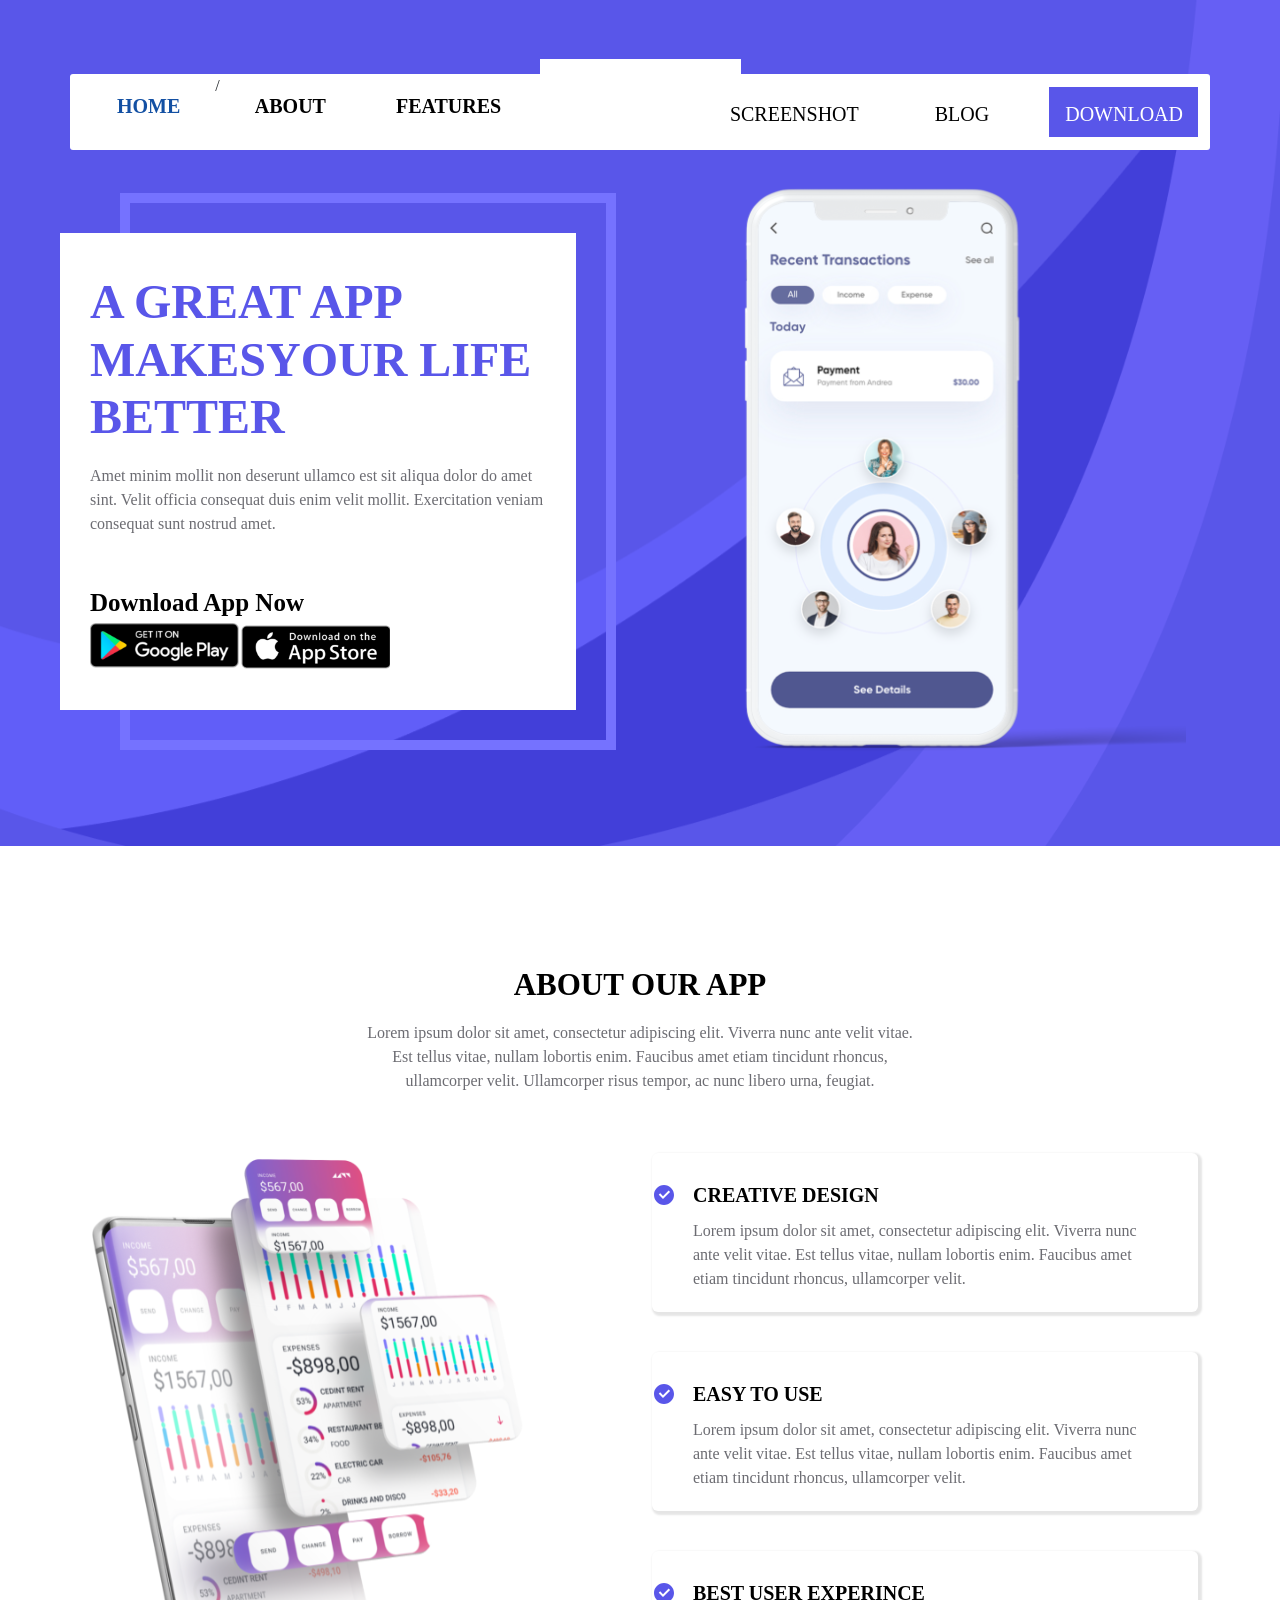
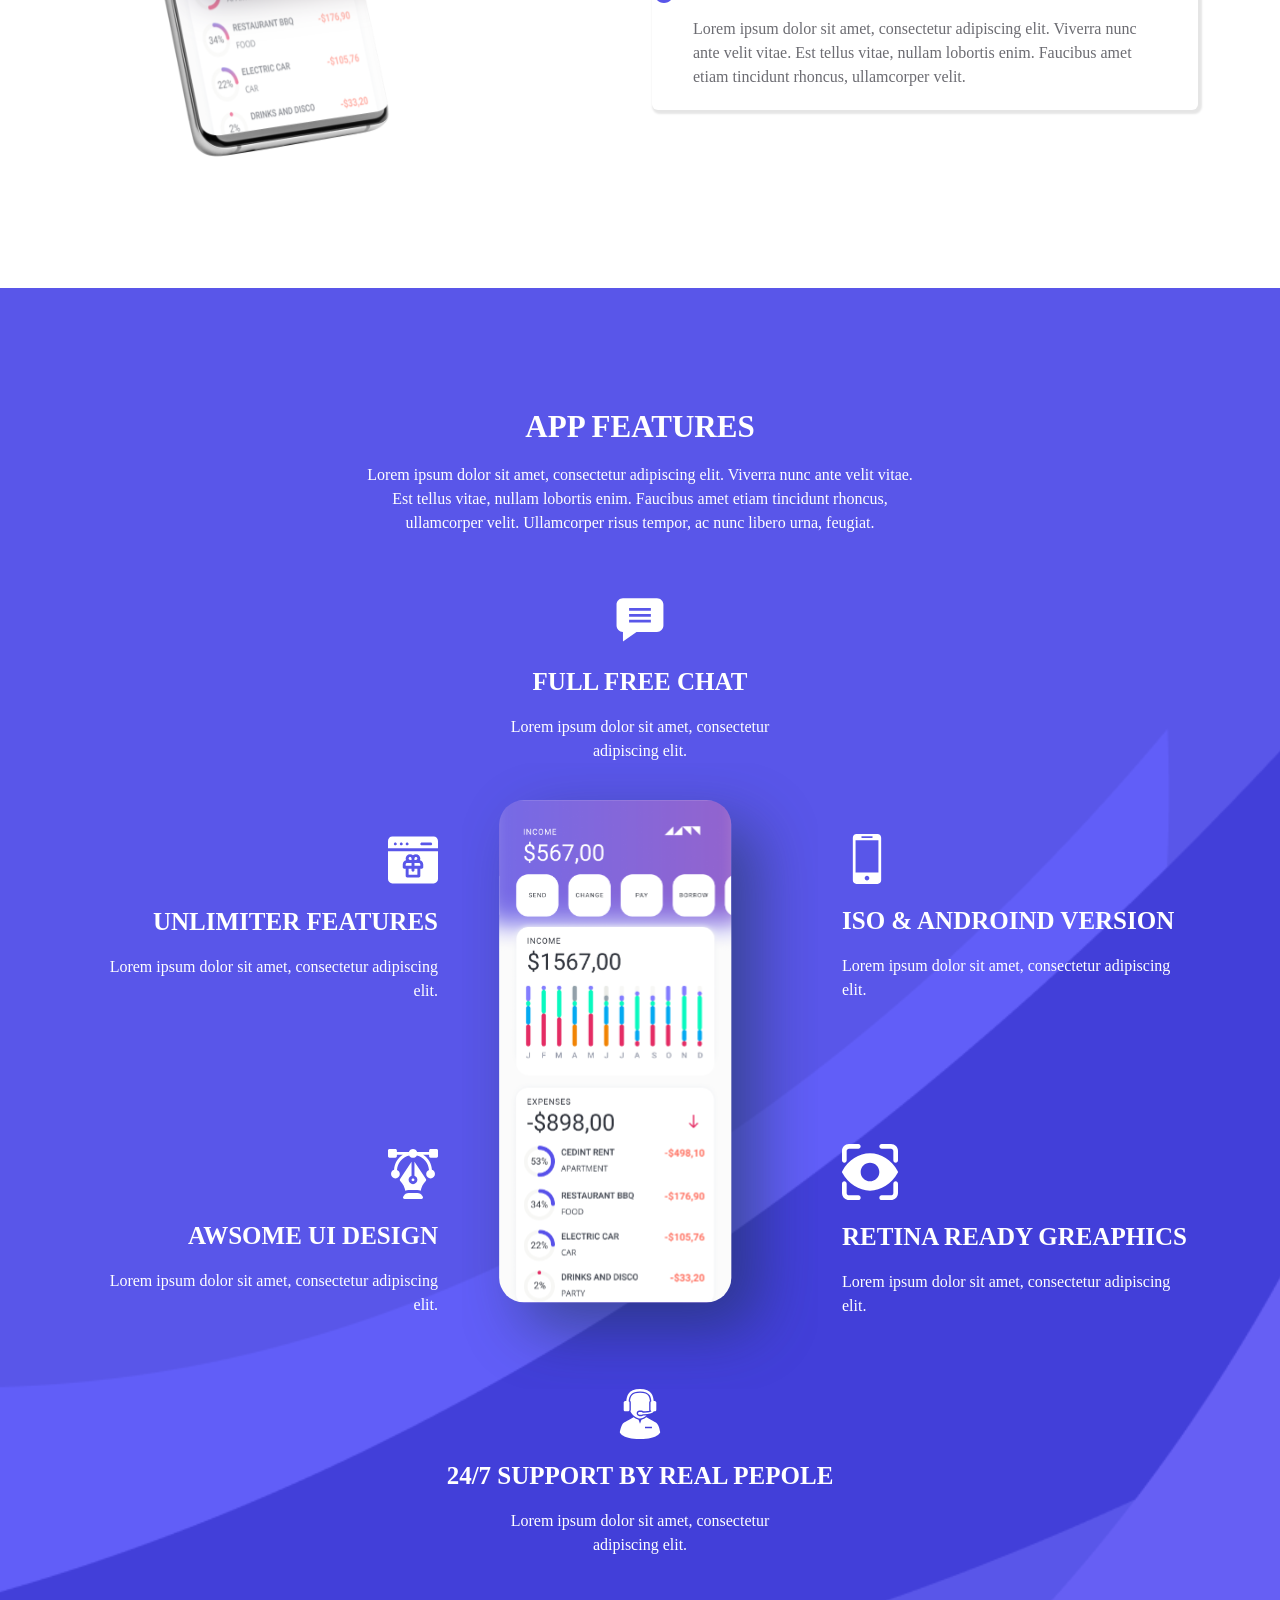
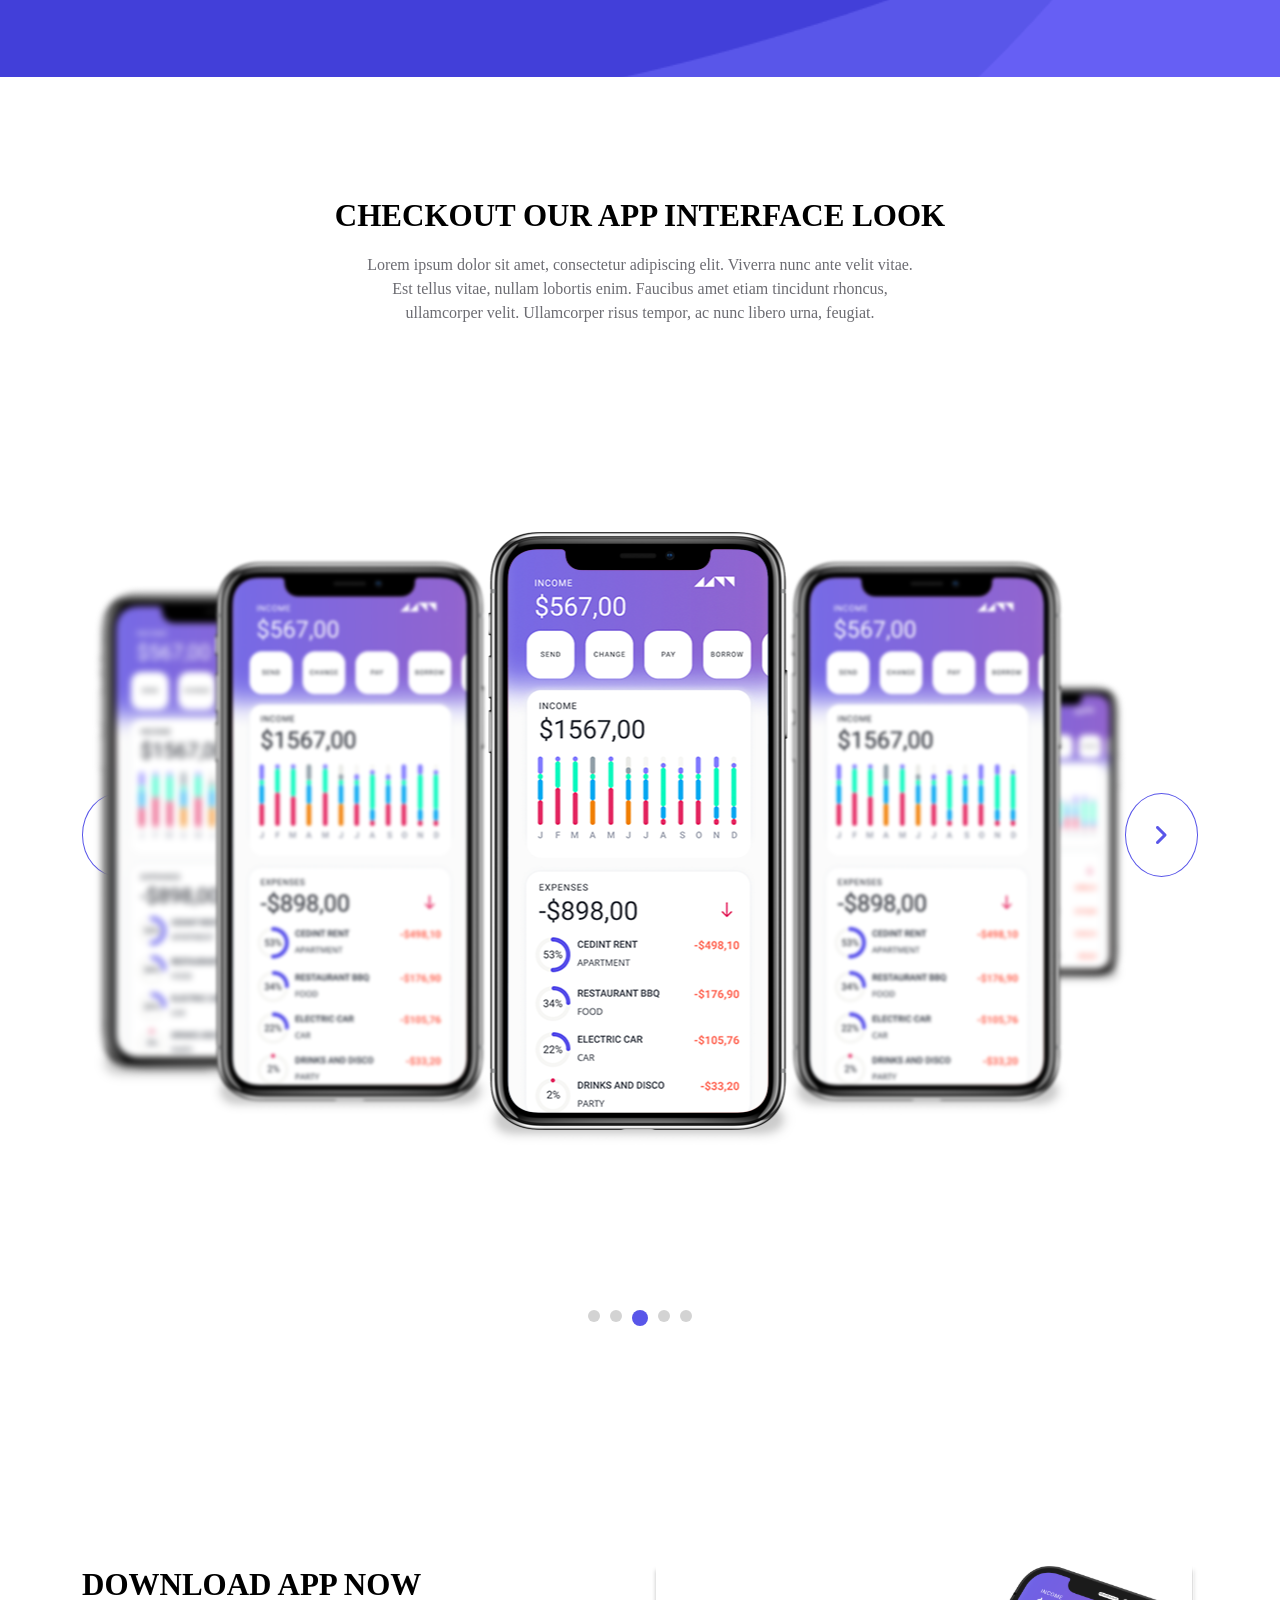
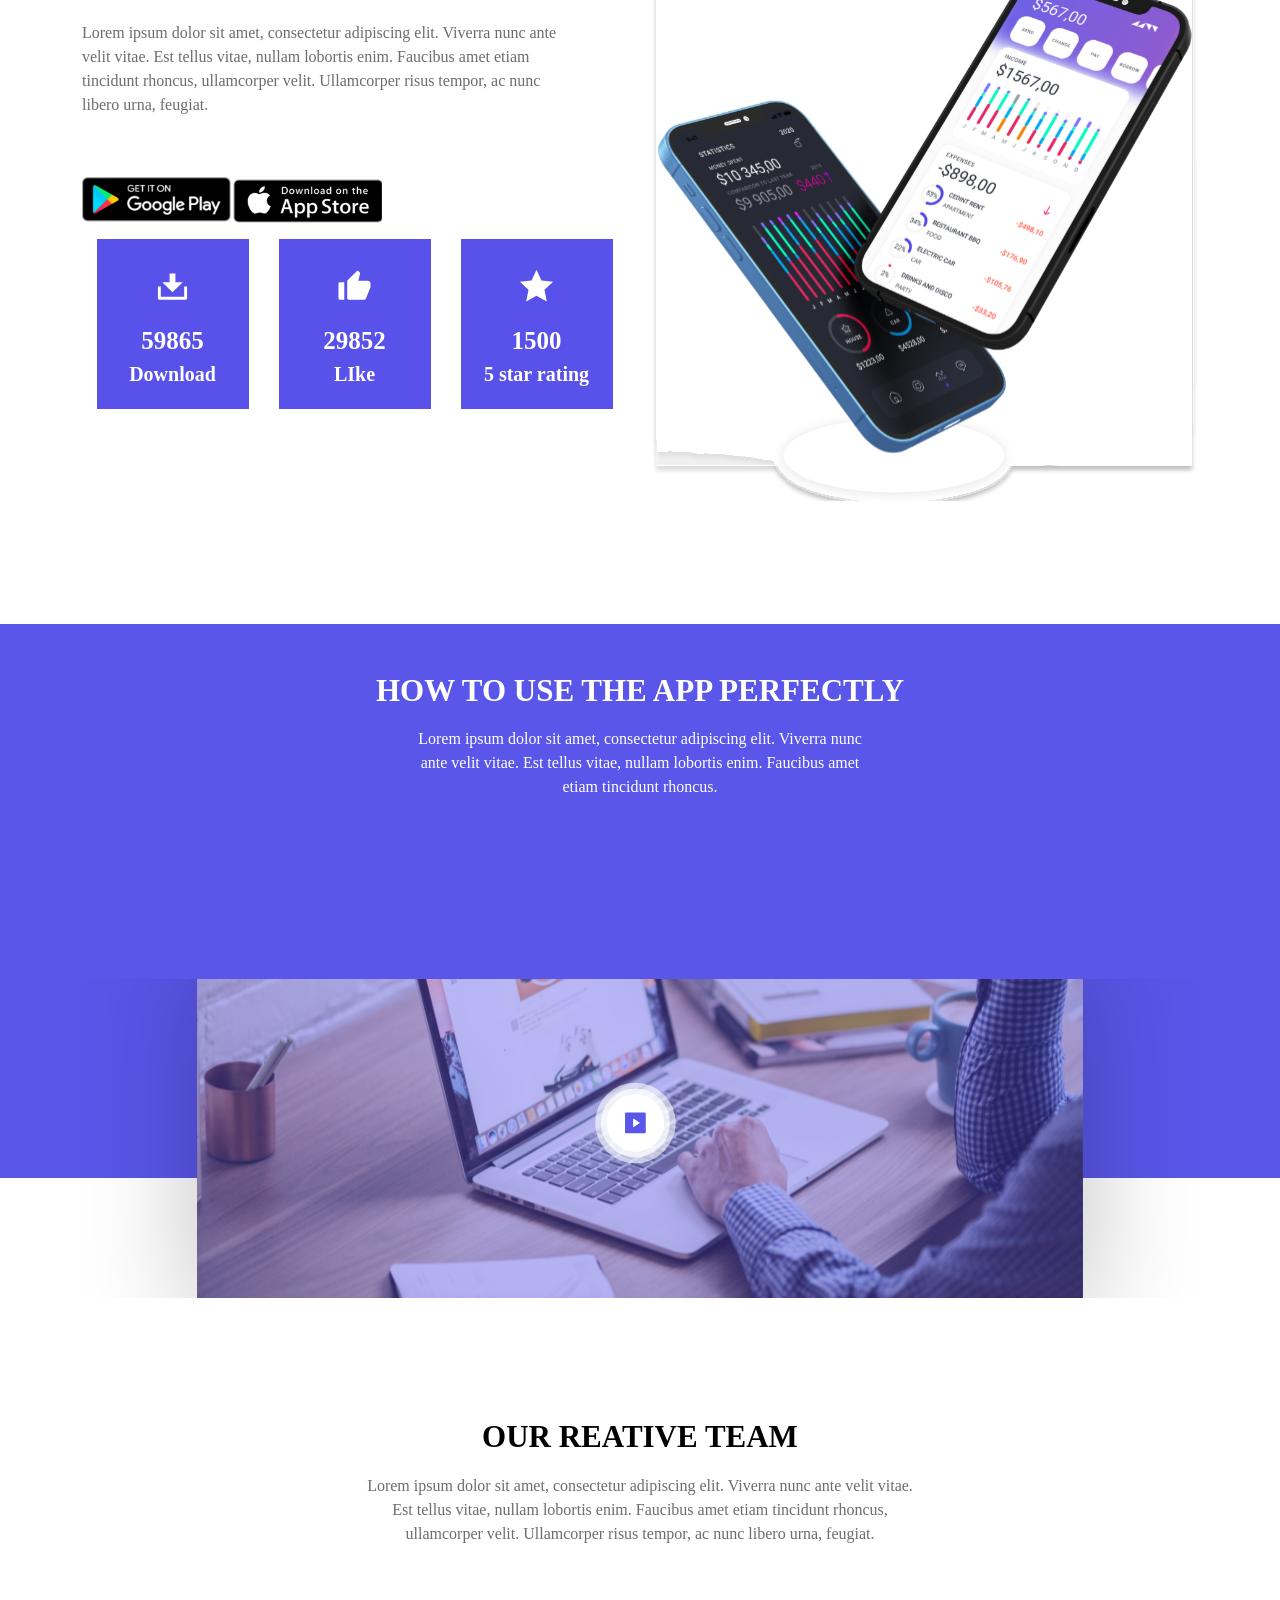
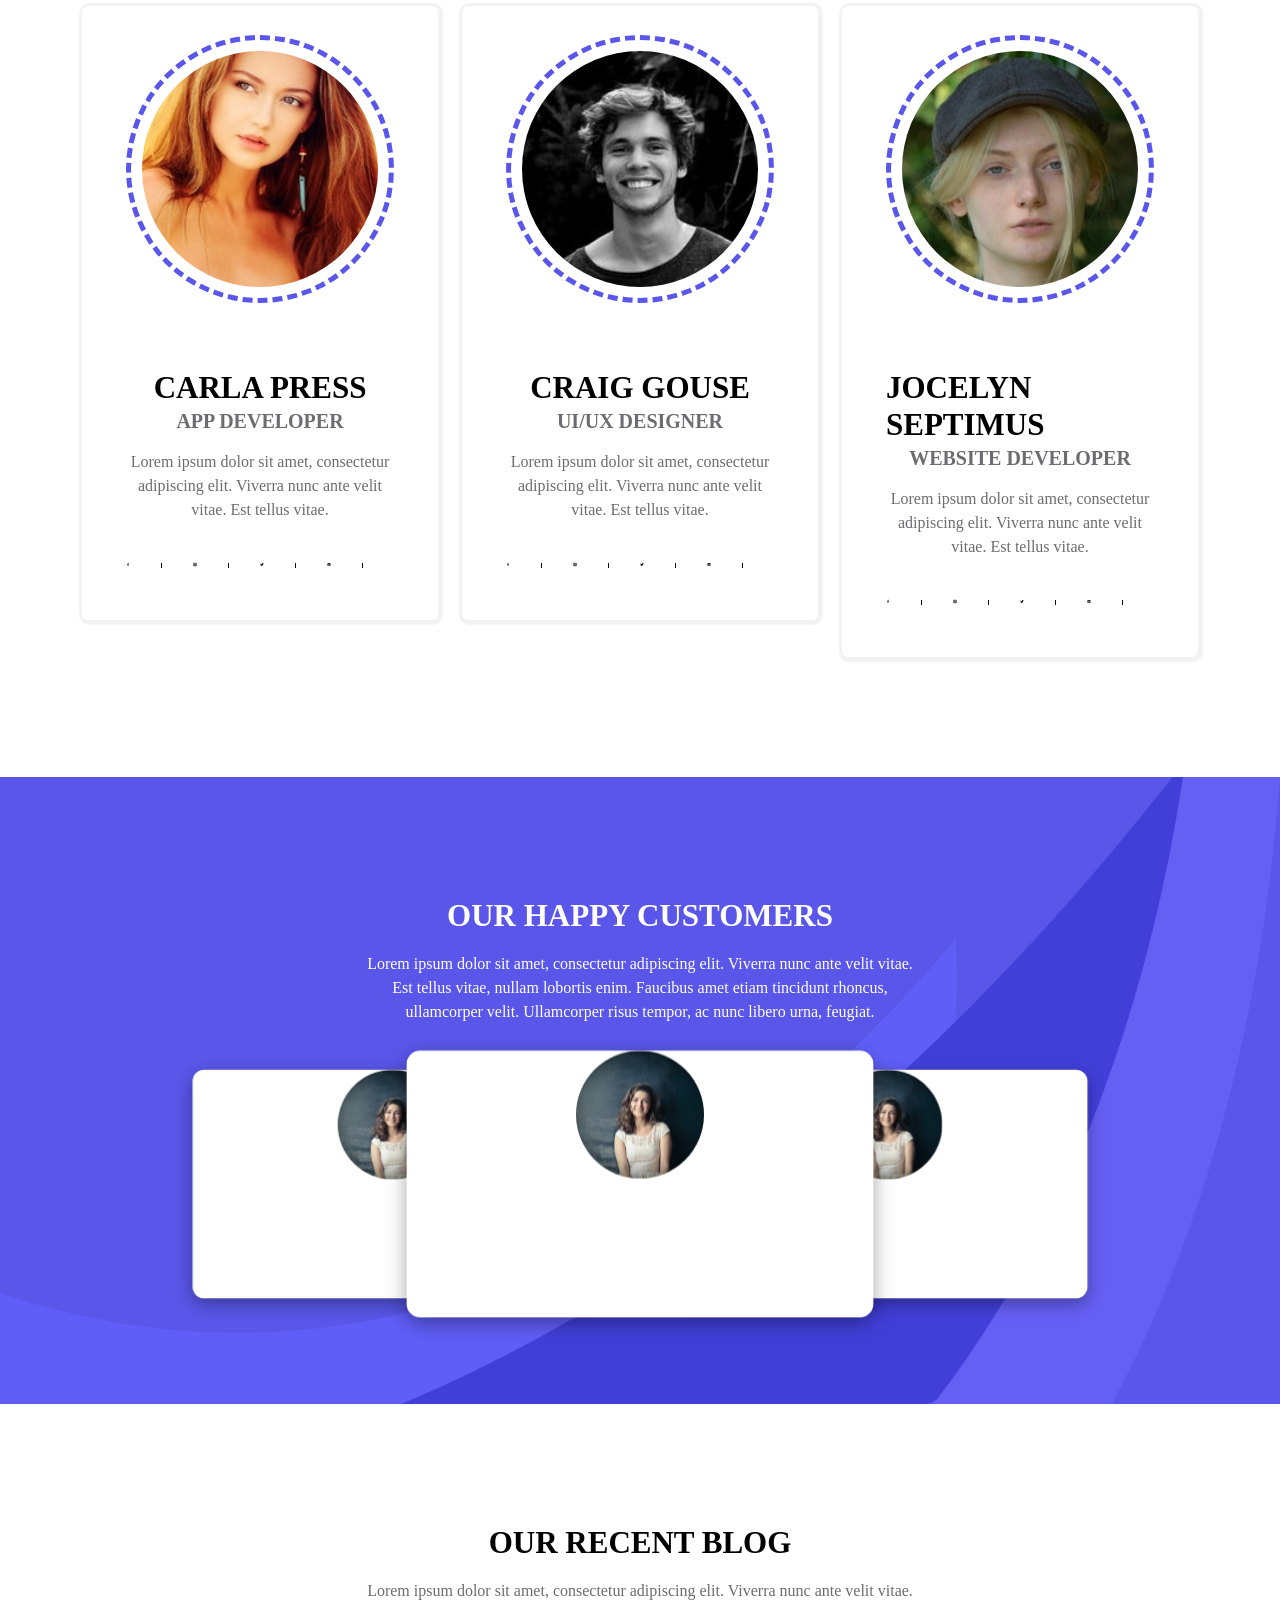
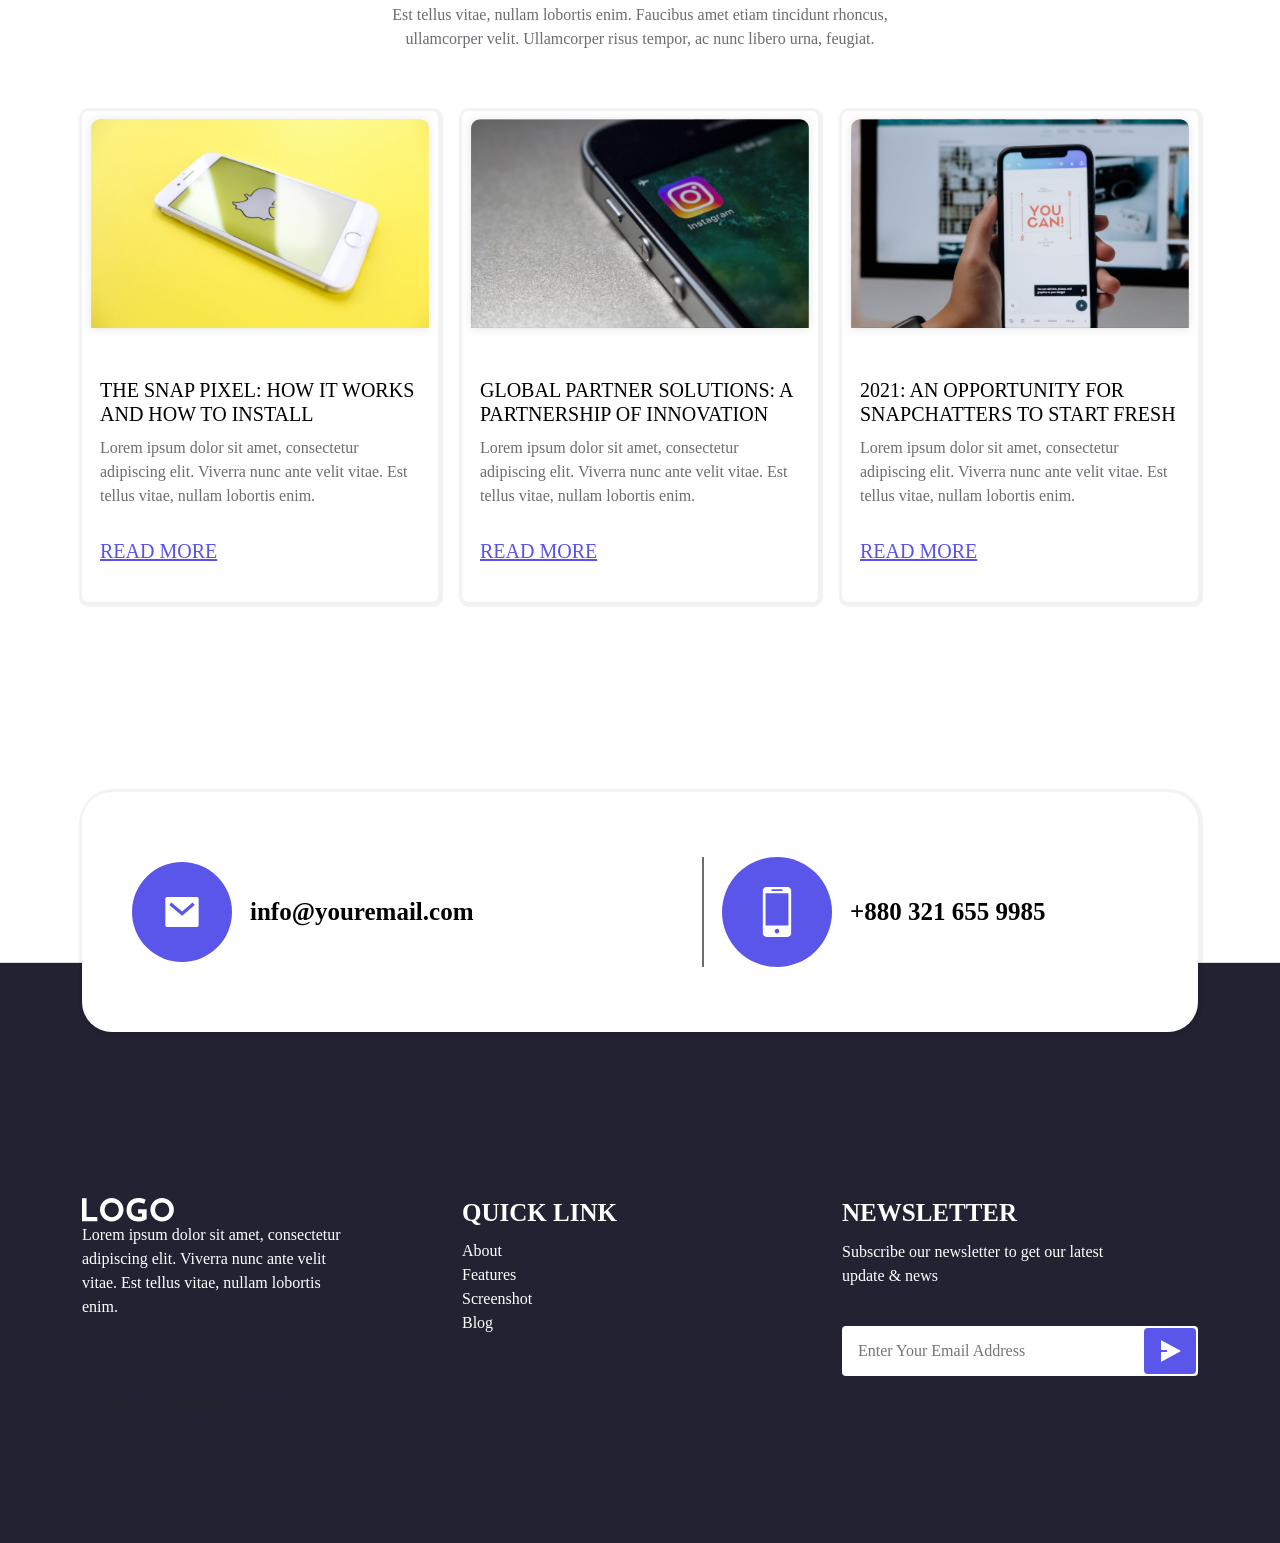
==== commit c953ab0d: "seventh" ====
--- a/index.html
+++ b/index.html
@@ -208,7 +208,7 @@
             <h2>Checkout Our App Interface Look</h2>
             <p>Lorem ipsum dolor sit amet, consectetur adipiscing elit. Viverra nunc ante velit vitae. Est tellus vitae, nullam lobortis enim. Faucibus amet etiam tincidunt rhoncus, ullamcorper velit. Ullamcorper risus tempor, ac nunc libero urna, feugiat.</p>
         </div>
-        <div class="slider-container">
+        <div class="slider-container hero-slider">
   <div class="left-arrow"><i class="fa fa-angle-left" style="font-size:24px"></i></div>
   <div class="slider-content" id='slider-content'>
     <div class='slide'>
@@ -398,6 +398,93 @@
               </div>
             </div>
           </div>
+        </div>
+      </div>
+    </section>
+    <section id="customers">
+      <div class="back-img">
+        <img src="media/Background Image.svg" alt="">
+      </div>
+      <div class="container">
+        <div class="title">
+          <h2>Our Happy Customers</h2>
+          <p>Lorem ipsum dolor sit amet, consectetur adipiscing elit. Viverra nunc ante velit vitae. Est tellus vitae, nullam lobortis enim. Faucibus amet etiam tincidunt rhoncus, ullamcorper velit. Ullamcorper risus tempor, ac nunc libero urna, feugiat.</p>
+        </div>
+        <div class="parent">
+          <div class="carousel">
+    <div class="slide1">
+      <div class="item">
+        <div class="img-item">
+          <img src="media/Profile Image (2).svg" alt="">
+        </div>
+        <div class="content-item">
+          <h3>Ann Lubin</h3>
+          <span>Co-Founder</span>
+          <p>Lorem ipsum dolor sit amet, consectetur adipiscing elit. Viverra nunc ante velit vitae. Est tellus vitae, nullam lobortis enim. Faucibus amet etiam tincidunt rhoncus, ullamcorper velit. Ullamcorper risus tempor, ac nunc libero urna, feugiat.</p>
+        </div>
+      </div>
+    </div>
+    <div class="slide2">
+      <div class="item">
+        <div class="img-item">
+          <img src="media/Profile Image (2).svg" alt="">
+        </div>
+        <div class="content-item">
+          <h3>Ann Lubin</h3>
+          <span>Co-Founder</span>
+          <p>Lorem ipsum dolor sit amet, consectetur adipiscing elit. Viverra nunc ante velit vitae. Est tellus vitae, nullam lobortis enim. Faucibus amet etiam tincidunt rhoncus, ullamcorper velit. Ullamcorper risus tempor, ac nunc libero urna, feugiat.</p>
+        </div>
+      </div>
+    </div>
+    <div class="slide3">
+      <div class="item">
+        <div class="img-item">
+          <img src="media/Profile Image (2).svg" alt="">
+        </div>
+        <div class="content-item">
+          <h3>Ann Lubin</h3>
+          <span>Co-Founder</span>
+          <p>Lorem ipsum dolor sit amet, consectetur adipiscing elit. Viverra nunc ante velit vitae. Est tellus vitae, nullam lobortis enim. Faucibus amet etiam tincidunt rhoncus, ullamcorper velit. Ullamcorper risus tempor, ac nunc libero urna, feugiat.</p>
+        </div>
+      </div>
+    </div>
+    <div class="slide4">
+      <div class="item">
+        <div class="img-item">
+          <img src="media/Profile Image (2).svg" alt="">
+        </div>
+        <div class="content-item">
+          <h3>Ann Lubin</h3>
+          <span>Co-Founder</span>
+          <p>Lorem ipsum dolor sit amet, consectetur adipiscing elit. Viverra nunc ante velit vitae. Est tellus vitae, nullam lobortis enim. Faucibus amet etiam tincidunt rhoncus, ullamcorper velit. Ullamcorper risus tempor, ac nunc libero urna, feugiat.</p>
+        </div>
+      </div>
+    </div>
+    <div class="slide5">
+      <div class="item">
+        <div class="img-item">
+          <img src="media/Profile Image (2).svg" alt="">
+        </div>
+        <div class="content-item">
+          <h3>Ann Lubin</h3>
+          <span>Co-Founder</span>
+          <p>Lorem ipsum dolor sit amet, consectetur adipiscing elit. Viverra nunc ante velit vitae. Est tellus vitae, nullam lobortis enim. Faucibus amet etiam tincidunt rhoncus, ullamcorper velit. Ullamcorper risus tempor, ac nunc libero urna, feugiat.</p>
+        </div>
+      </div>
+    </div>
+    <div class="slide6">
+      <div class="item">
+        <div class="img-item">
+          <img src="media/Profile Image (2).svg" alt="">
+        </div>
+        <div class="content-item">
+          <h3>Ann Lubin</h3>
+          <span>Co-Founder</span>
+          <p>Lorem ipsum dolor sit amet, consectetur adipiscing elit. Viverra nunc ante velit vitae. Est tellus vitae, nullam lobortis enim. Faucibus amet etiam tincidunt rhoncus, ullamcorper velit. Ullamcorper risus tempor, ac nunc libero urna, feugiat.</p>
+        </div>
+      </div>
+    </div>
+  </div>
         </div>
       </div>
     </section>
@@ -445,46 +532,61 @@
           </a>
         </div>
       </div>
+      <div class="footer-blog">
+        <div class="row">
+          <div class="col-12 col-lg-6">
+            <a href="">
+              <div class="email communication">
+              <div class="left-div"><img src="media/mail-fill.svg" alt=""></div>
+              <div class="right-div"><p>info@youremail.com</p></div>
+            </div>
+            </a>
+          </div>
+          <div class="col-12 col-lg-6">
+            <a href="">
+              <div class="communication phone">
+              <div class="left-div"><img src="media/cell-phone.svg" alt=""></div>
+              <div class="right-div"><p>+880 321 655 9985</p></div>
+            </div>
+            </a>
+          </div>
+        </div>
+      </div>
       </div>
     </section>
   </main>
   <footer>
     <div class="container">
       <div class="row">
-        <div class="col-12 col-md-4">
+        <div class="col-12 col-lg-4">
           <div class="left-footer">
-            <a href="#">Funiro.</a>
-            <ul>
-              <li>400 University Drive Suite 200 Coral</li>
-              <li>Gables,</li>
-              <li>FL 33134 USA</li>
-            </ul>
-          </div>
-        </div>
-        <div class="col-10 col-md-8">
-         <div class="right-footer">
+            <a href="#"><img src="media/Logo.svg" alt=""></a>
+            <p>Lorem ipsum dolor sit amet, consectetur adipiscing elit. Viverra nunc ante velit vitae. Est tellus vitae, nullam lobortis enim.</p>
+            
+          </div>
+        </div>
+        <div class="col-12 col-lg-4">
+         <div class="mid-footer">
            <ul>
-              <li><a href="">Links</a></li>
-              <li><a href="" class="location">Home</a></li>
-              <li><a href="" class="phone">Shop</a></li>
-              <li><a href="" class="email">About</a></li>
-              <li><a href="" class="email">Contact</a></li>
+              <h3>quick link</h3>
+              <li><a href="" class="location">About</a></li>
+              <li><a href="" class="phone">Features</a></li>
+              <li><a href="" class="email">Screenshot</a></li>
+              <li><a href="" class="email">Blog</a></li>
           </ul>
-          <ul>
-              <li><a href="">Help</a></li>
-              <li><a href="">Payment Options</a></li>
-              <li><a href="">Returns</a></li>
-              <li><a href="">Privacy Policies</a></li>
-          </ul>
-          <ul>
-            <li><a href="">Newsletter</a></li>
-            <li>
+         </div>
+        </div>
+        <div class="col-12 col-lg-4">
+          <div class="right-footer">
+            <h3>Newsletter</h3>
+            <p>Subscribe our newsletter to get our latest
+update & news</p>
           <form action="">
-            <input type="text" placeholder="Enter Your Email Address">
-            <button type="submit">SUBSCRIBE</button>
+            <div>
+              <input type="text" placeholder="Enter Your Email Address">
+            <button type="submit"><img src="media/send-plane-2-fill.svg" alt=""></button>
+            </div>
           </form>
-          </li>
-          </ul>
          </div>
         </div>
       </div>
--- a/css/style.css
+++ b/css/style.css
@@ -539,7 +539,6 @@
 /* start checkout */
 #checkout .title{
     padding-bottom: 0;
-    /* margin: 0; */
 }
 .slider-container {
   height: 100%;
@@ -861,6 +860,134 @@
     height: 231px; 
 }
 }
+#customers{
+    position: relative;
+}
+#customers .container{
+    position: relative;
+    z-index: 1;
+}
+#customers .back-img{
+    
+}
+#customers .back-img img{
+    position: absolute;
+    inset: 0;
+    width: 100%;
+    height: 100%;
+    object-fit: cover;
+}
+#customers .title{
+    position: relative;
+    z-index: 1;
+}
+#customers .title h2,
+#customers .title p{
+    color: #ffffff;
+}
+#customers .parent{
+  --w: 21.875rem;
+  --h: 12.5rem;
+  width: 100%;
+  height: 100%;
+  perspective: 62.5rem;
+  margin: 0 auto;
+  width: var(--w);
+  height: var(--h);
+}
+#customers .carousel {
+  height: 100%;
+  width: 100%;
+  position: absolute;
+  transform-style: preserve-3d;
+  transition: transform 1s;
+  user-select: none;
+}
+
+#customers .carousel div {
+  transform-style: preserve-3d;
+}
+
+#customers .item {
+  display: block;
+  position: absolute;
+  /* background: linear-gradient(to bottom, #f9f9f9, #e0e0e0); */
+  width: var(--w);
+  height: var(--h);
+  line-height: var(--h);
+  font-size: 2em;
+  text-align: center;
+  /* color: #333; */
+  /* opacity: 0.8; */
+  border-radius: 0.625rem;
+  transition: transform 1s, opacity 0.5s;
+  box-shadow: 0 0.3125rem 0.9375rem rgba(0, 0, 0, 0.35);
+}
+
+#customers .slide1 {
+  transform: rotateY(0deg) translateZ(15.625rem);
+}
+/* 
+#customers .slide1 .item {
+  background: linear-gradient(to bottom, #e84c3d, #f66d49);
+  color: #fff;
+  opacity: .93;
+} */
+
+#customers .slide2 {
+  transform: rotateY(60deg) translateZ(15.625rem) rotateY(-60deg);
+}
+#customers .item{
+    background-color: #ffffff;
+}
+#customers .item .content-item{
+    display: none;
+}
+/* #customers .slide2 .item {
+  /* background: linear-gradient(to bottom, #417ebf, #0072bc); */
+  /* color: #fff; */
+  /* opacity: .93;
+}  */
+
+#customers .slide3 {
+  transform: rotateY(120deg) translateZ(15.625rem) rotateY(-120deg);
+}
+
+/* #customers .slide3 .item {
+  background: linear-gradient(to bottom, #38c172, #36a165);
+  color: #fff;
+  opacity: .93;
+} */
+
+#customers .slide4 {
+  transform: rotateY(180deg) translateZ(15.625rem) rotateY(-180deg);
+}
+
+/* #customers .slide4 .item {
+  background: linear-gradient(to bottom, #f0932b, #ed7600);
+  color: #fff;
+  opacity: .93;
+} */
+
+#customers .slide5 {
+  transform: rotateY(240deg) translateZ(15.625rem) rotateY(-240deg);
+}
+
+/* #customers .slide5 .item {
+  background: linear-gradient(to bottom, #9b59b6, #610093);
+  color: #fff;
+  opacity: .93;
+} */
+
+#customers .slide6 {
+  transform: rotateY(300deg) translateZ(15.625rem) rotateY(-300deg);
+}
+/* 
+#customers .slide6 .item {
+  background: linear-gradient(to bottom, #bf935a, #8c6239);
+  color: #fff;
+  opacity: .93;
+} */
 #team{
     margin-top: 120px;
 }
@@ -967,6 +1094,9 @@
     font-size: 20px;
 }
 }
+/* #blog .row{
+    position: relative;
+} */
 #blog .card {
     border: 0;
     box-shadow: 1px 1px 1px 4px rgb(0, 0, 0, .05);
@@ -975,7 +1105,6 @@
 #blog .card .top-card{
     display: flex;
     width: 100%;
-    
 }
 #blog .card .top-card img{
     width: 100%;
@@ -1005,85 +1134,135 @@
     text-transform: uppercase;
     text-decoration: underline;
 }
+#blog .footer-blog{
+    position: relative;
+    inset-block-start: 190px;
+    box-shadow: 1px 1px 1px 4px rgb(0, 0, 0, .05);
+    
+    border-radius: 30px;
+    background-color: #ffffff;
+}
+#blog .communication{
+    display: flex;
+    width: 100%;
+    height: 100%;
+    align-items: center;
+    gap: 18px;
+    padding: 65px 50px;
+}
+#blog .phone::before{
+    content: "";
+    display: flex;
+    width: 2px;
+    height: 100%;
+    background-color: #6C6C72;
+}
+#blog .communication .left-div{
+    display: flex;
+    padding: 30px;
+    background-color: #5956E9;
+    border-radius: 50%;
+}
+#blog .communication .left-div img{
+    width: 100%;
+    height: 100%;
+}
+#blog .communication .right-div p{
+    font-size: 25px;
+    font-weight: 600;
+    color: #000000;
+}
+@media (min-width:993) and (max-width:1200px) {
+#blog .footer-blog{
+    padding: 23px 103px 23px 30px;
+}
+#blog .footer-blog .right-div p{
+    font-size: 16px;
+    font-weight: 400;
+}
+}
+@media (max-width:992px) {
+    #blog .footer-blog{
+        padding: 0 33px;
+    }
+    #blog .footer-blog .communication{
+        padding-block: 30px;
+    }
+    #blog .phone::before{
+    width: 117px;
+    height: 5px;
+}
+#blog .communication{
+    flex-direction: column;
+    align-items: center;
+}
+}
 /* start footer */
 footer{
-    padding: 48px 0 38px 0 ;
+    background-color: #232233;
+    padding: 235px 0 127px 0 ;
     border-top: 1px solid #D9D9D9;
 }
 footer .container .row{
-    align-items: start;
+    /* align-items: start; */
 }
 footer .container .row .left-footer{
     display: flex;
     flex-direction: column;
     align-items: start;
     justify-content: center;
-    gap: 40px;
+    /* gap: 40px; */
 }
 footer .container .row .left-footer a{
-    display: inline-block;
-    font-size: 24px;
-    font-weight: 700;
-    color: #000000;
-}
-footer .container .row .left-footer ul li,
-footer .container .row .right-footer ul li:first-child a{
+    display: flex;
+}
+footer .container .row .left-footer a img{
+    width: 100%;
+    height: 100%;
+}
+footer .container .row p{
     font-size: 16px;
     font-weight: 400;
-    color: #9f9f9f;
-}
-footer .container .row .right-footer ul li:first-child{
-    margin-bottom: 28px;
-}
-footer .container .row .right-footer{
-    display: flex;
-    flex-wrap: wrap;
-    justify-content: space-between;
-}
-footer .container .row .right-footer ul li{
-    margin-bottom: 46px;
-}
-footer .container .row .right-footer ul li a{
+    color: #ffffff;
+    padding-block: 1px 38px;
+    padding-inline-end: 25%;
+}
+footer .container .row h3{
+    font-size: 25px;
+    font-weight: 600;
+    color: #ffffff;
+    padding-bottom: 11px;
+    text-transform: uppercase;
+}
+footer .container .row li a{
     font-size: 16px;
     font-weight: 400;
-    color: #000000;
-    display: flex;
-    align-items: center;
-    transition: all .5s ease;
-}
-footer .container .row .right-footer ul li a:hover{
-    color: #1350A3;
-}
-footer .container .row .right-footer ul li form{
-    display: flex;
-    gap: 11px;
-}
-footer .container .row .right-footer ul li form input{
-    padding: 3px 27px 3px 0;
-    border-bottom: 1px solid #000000;
-}
-footer .container .row .right-footer ul li form input::placeholder{
-    font-size: 14px;
-    font-weight: 400;
-    color: #9f9f9f;
-}
-footer .container .row .right-footer ul li form button{
-    padding-bottom: 3px;
-    background-color: transparent;
-    border-bottom: 1px solid #000000;
-    color: #000000;
-}
-footer .container .bottom-page{
-    display: flex;
-    justify-content: start;
-    border-top: 1px solid #D9D9D9;
-}
-footer .container .bottom-page p{
-    color: #000000;
-    margin-top: 35px;
-    transition: all .5s ease;
-}
-@media (max-width:540px) {
+    color: #ffffff;
+    padding-bottom: 12px;
+}
+footer .container .row .right-footer form div input{
+    padding: 13px 16px;
+    border-radius: 4px;
+    width: 100%;
+}
+footer .container .row .right-footer form div button{
+    position: absolute;
+    inset-inline-end: 2px;
+    inset-block: 2px;
+    padding: 11px 14px;
+    border-radius: 4px;
+}
+footer .container .row .right-footer form div{
+    position: relative;
+}
+footer .container .row .right-footer button{
+    background-color: #5956E9;
+}
+
+@media (max-width:992px) {
+    footer .container .row{
+        gap: 60px;
+    }
     footer .container .row .left-footer{
         margin-bottom: 15px;
     }
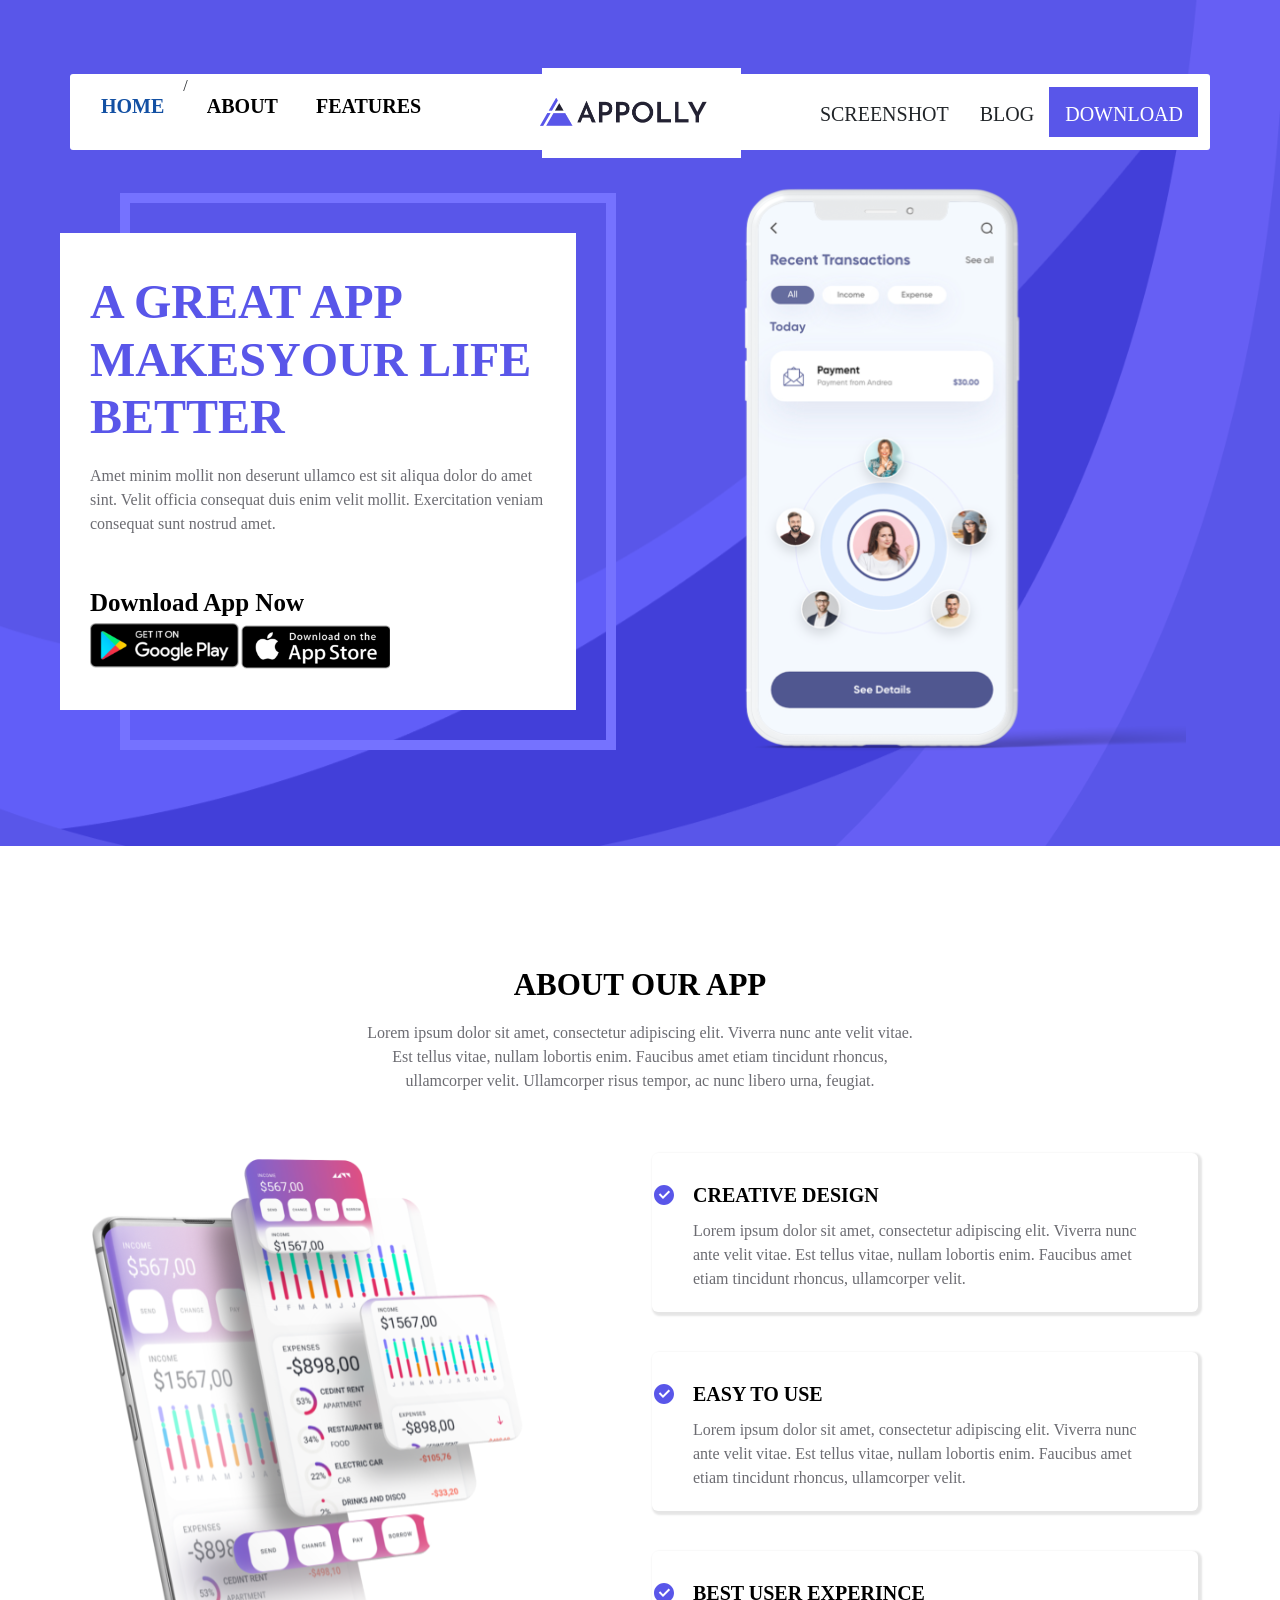
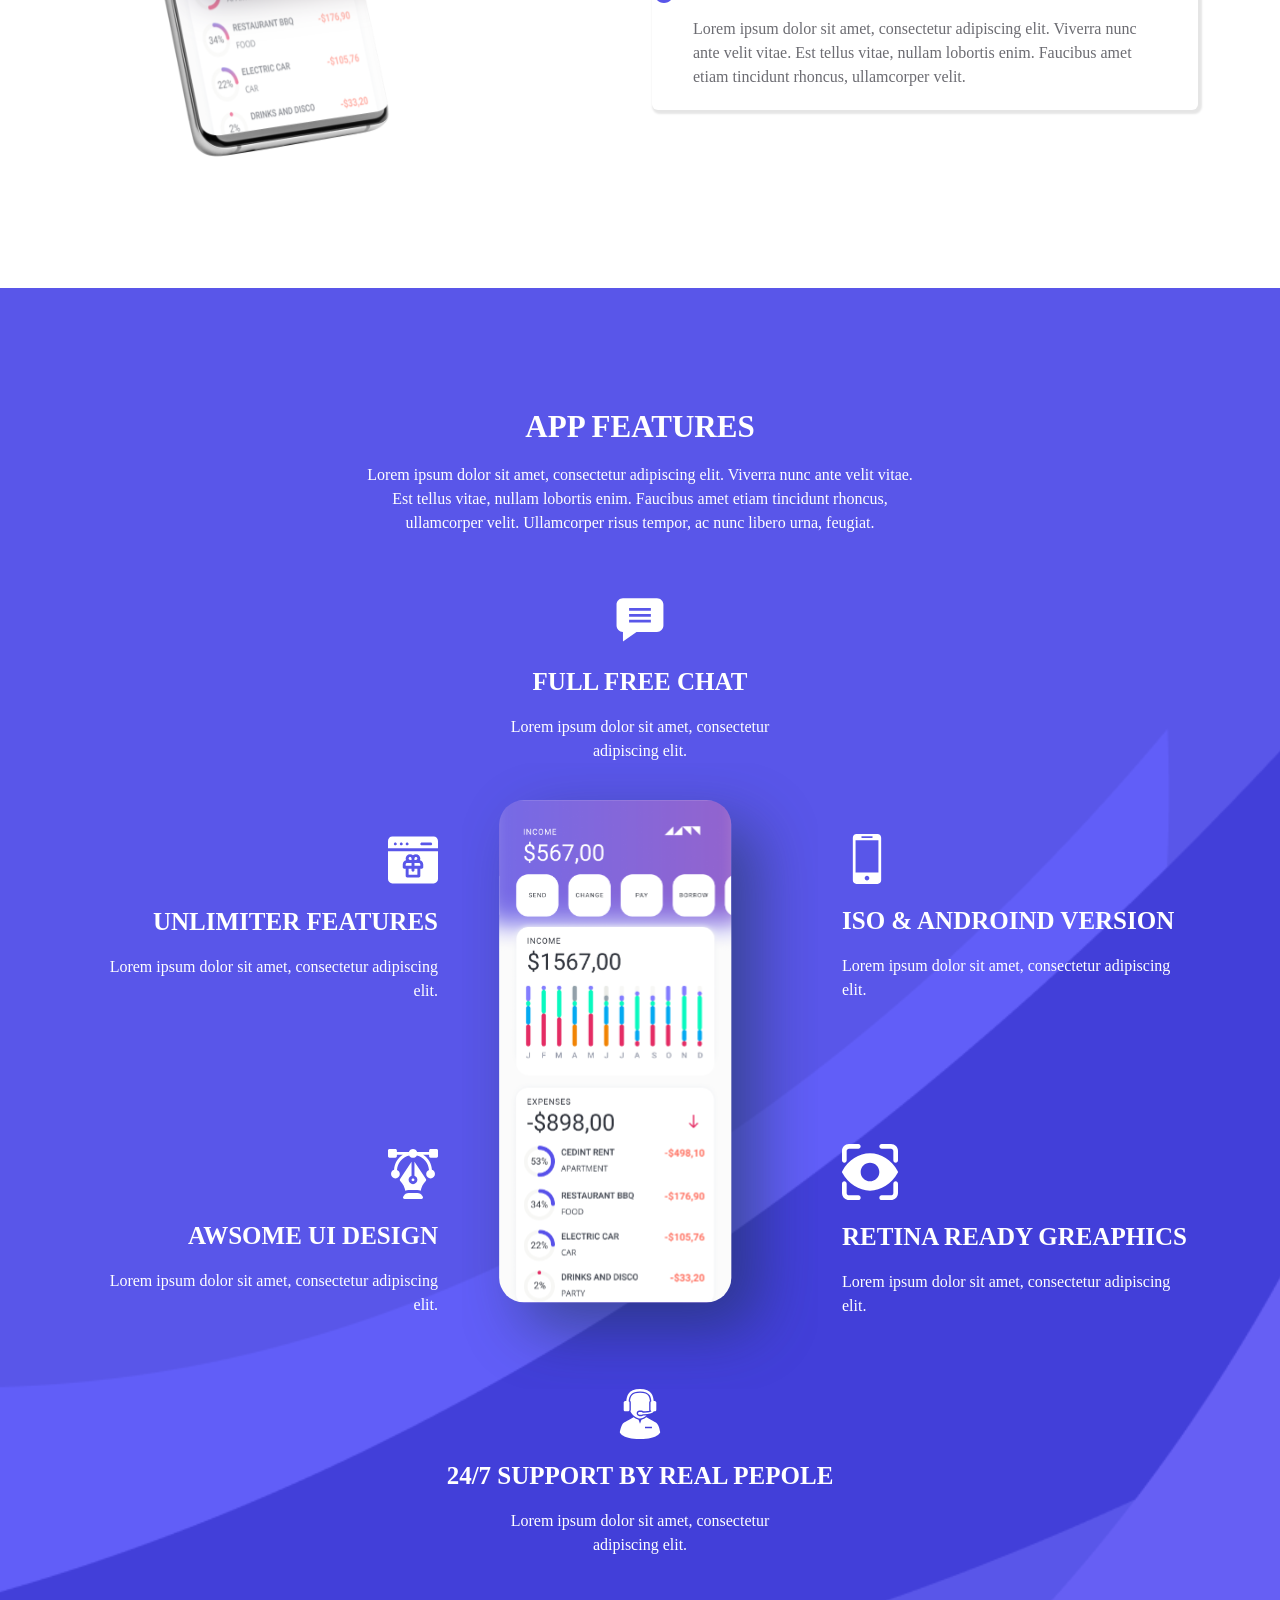
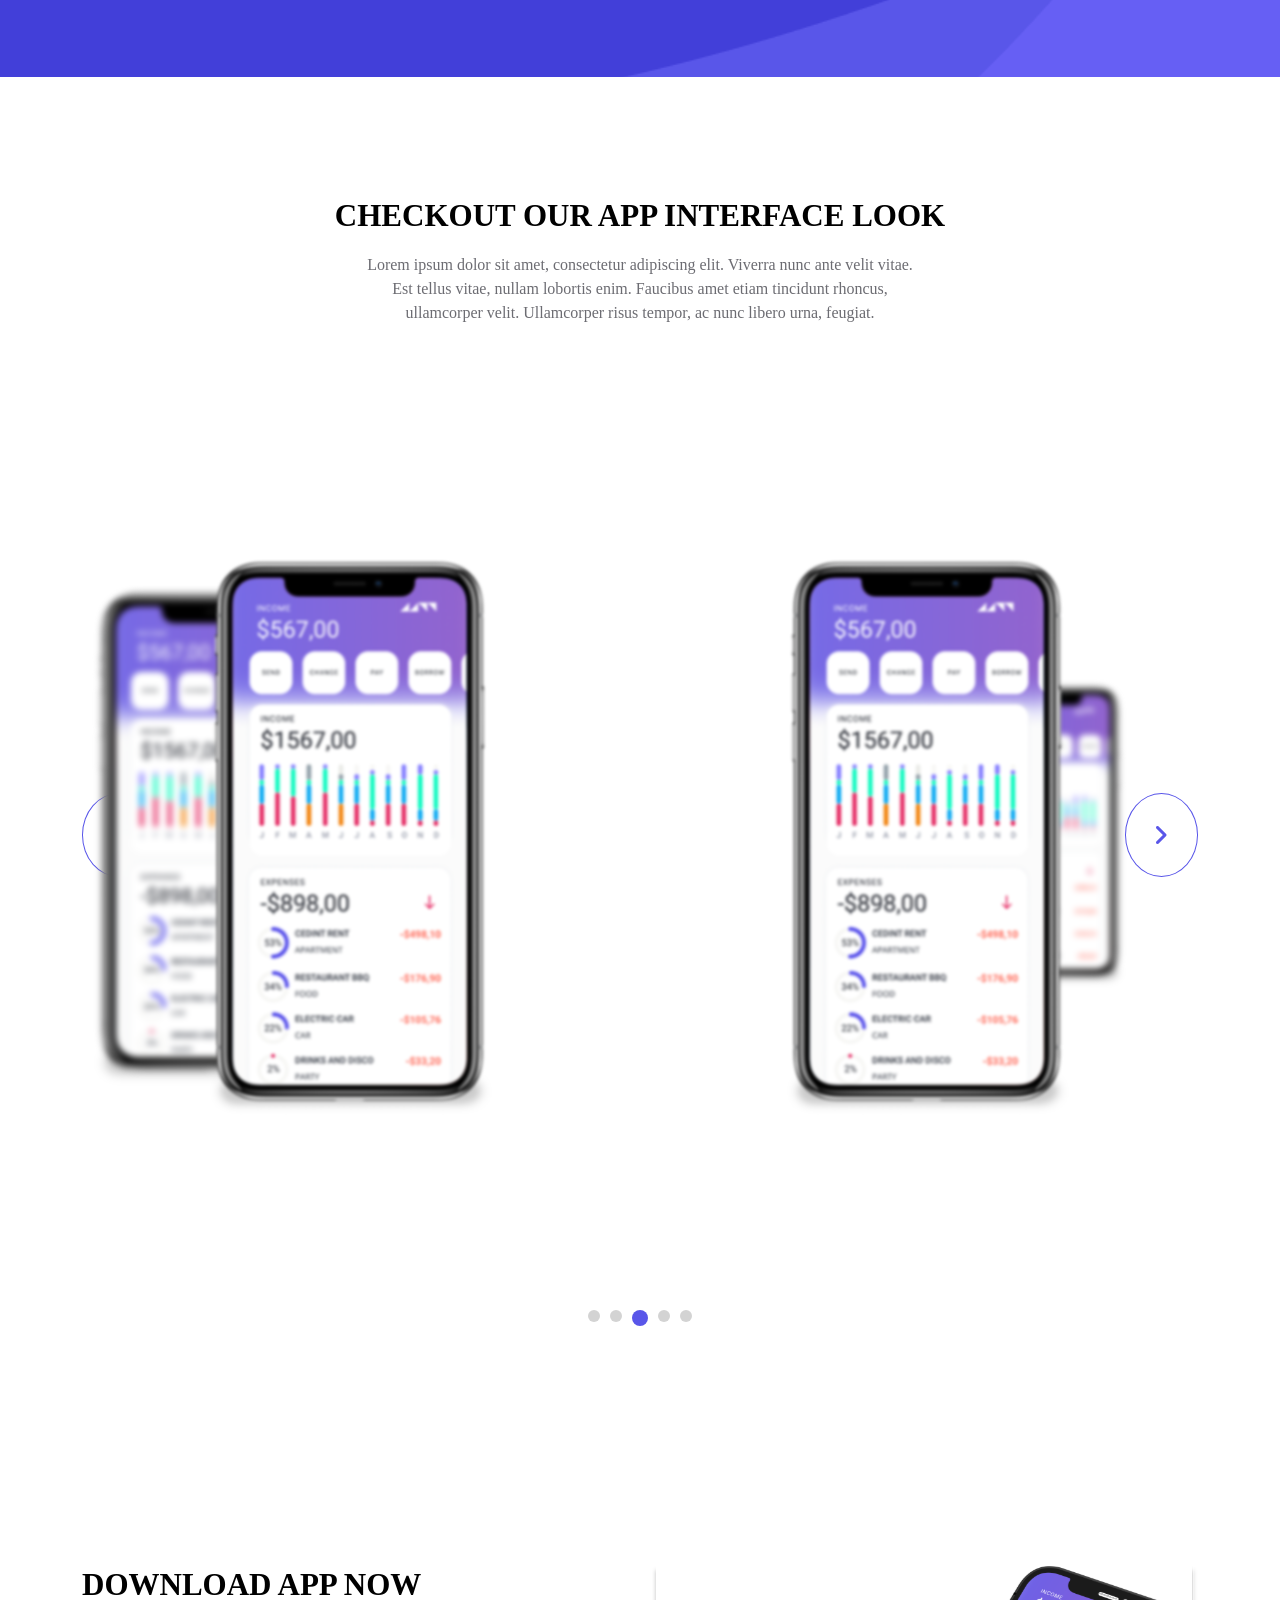
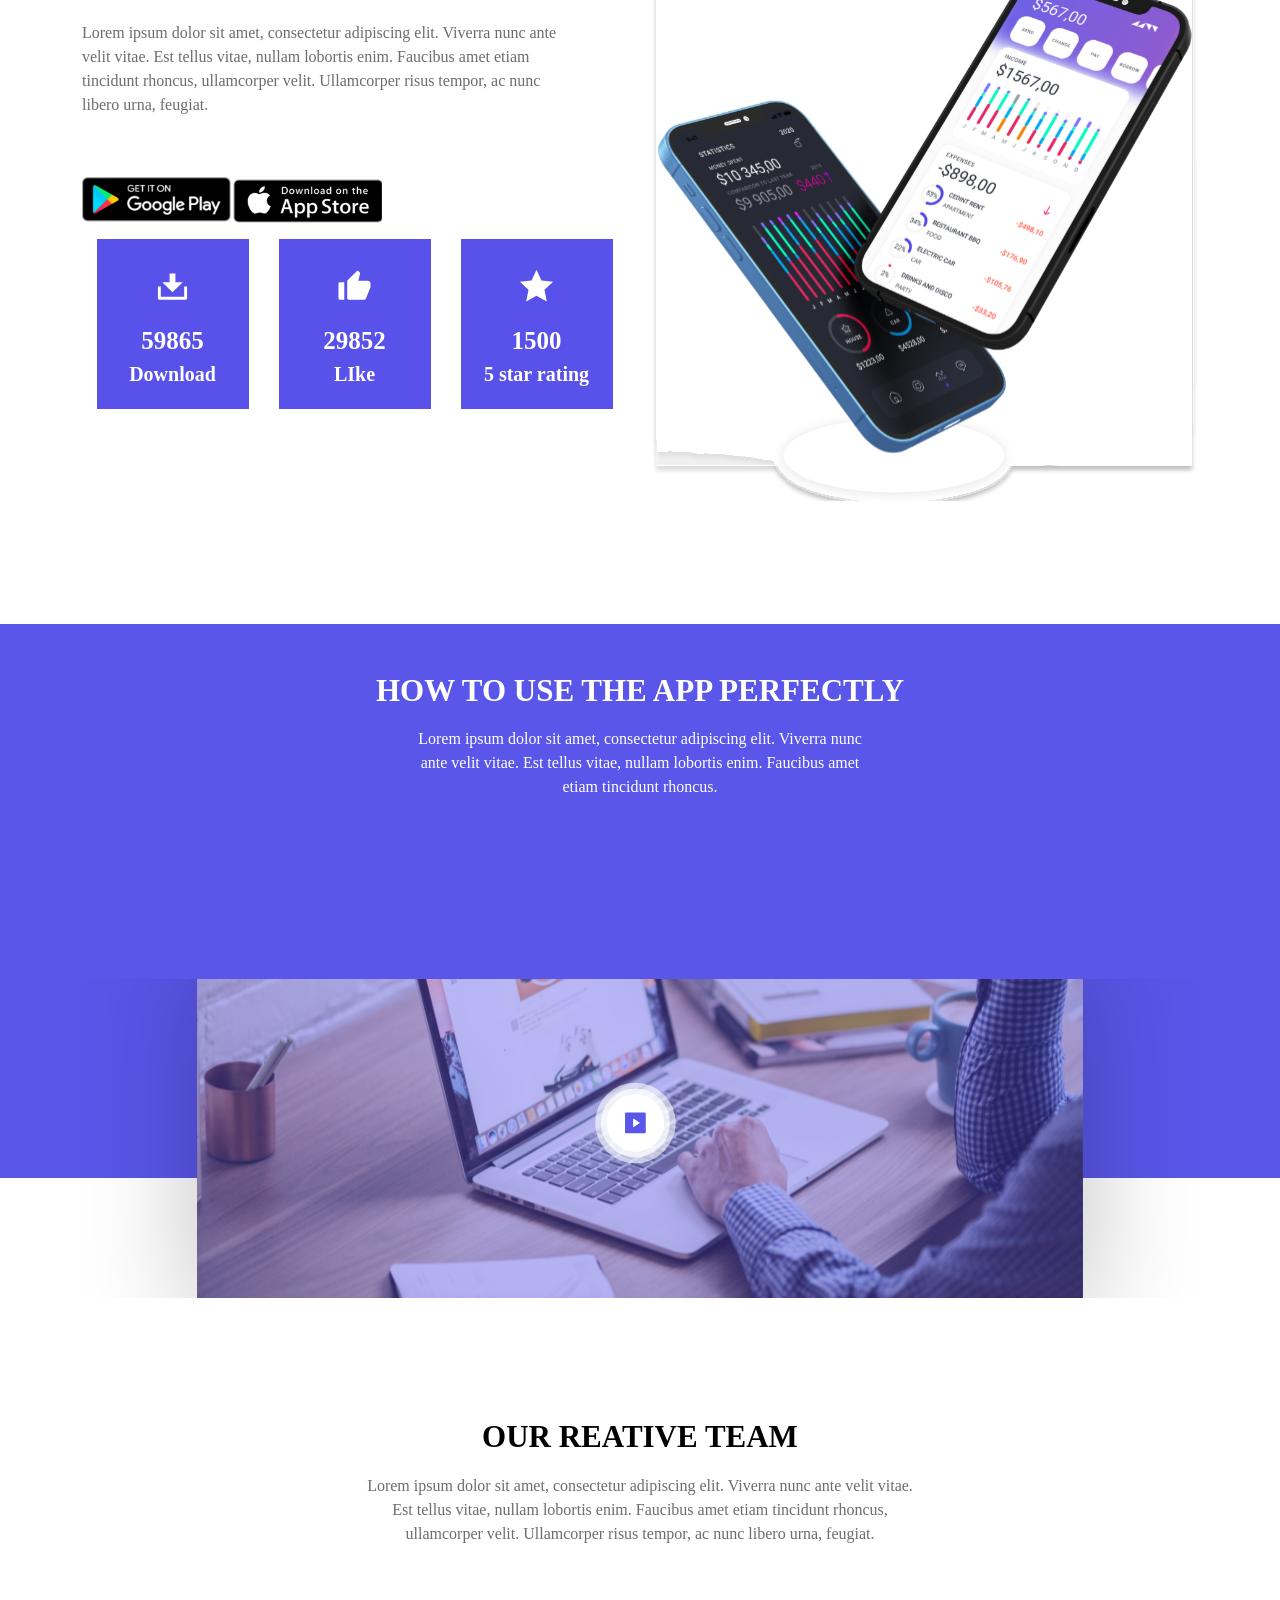
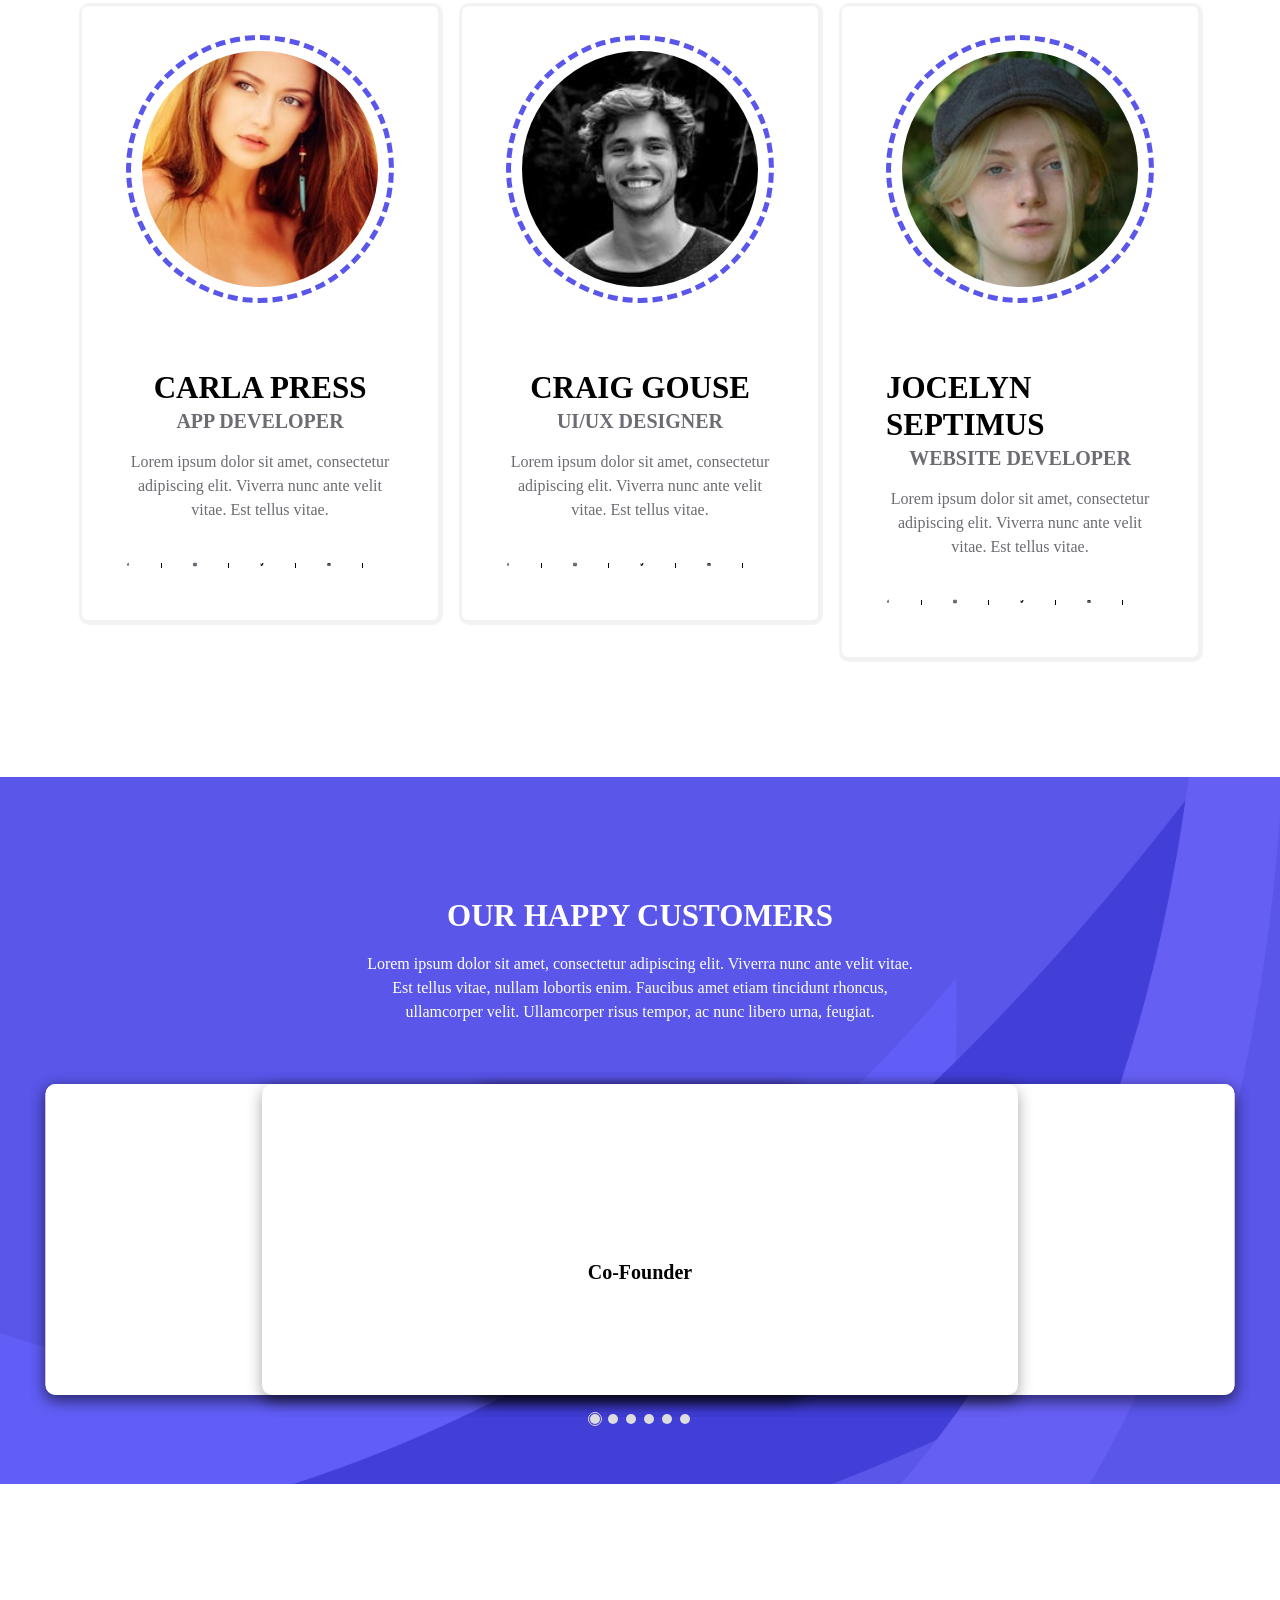
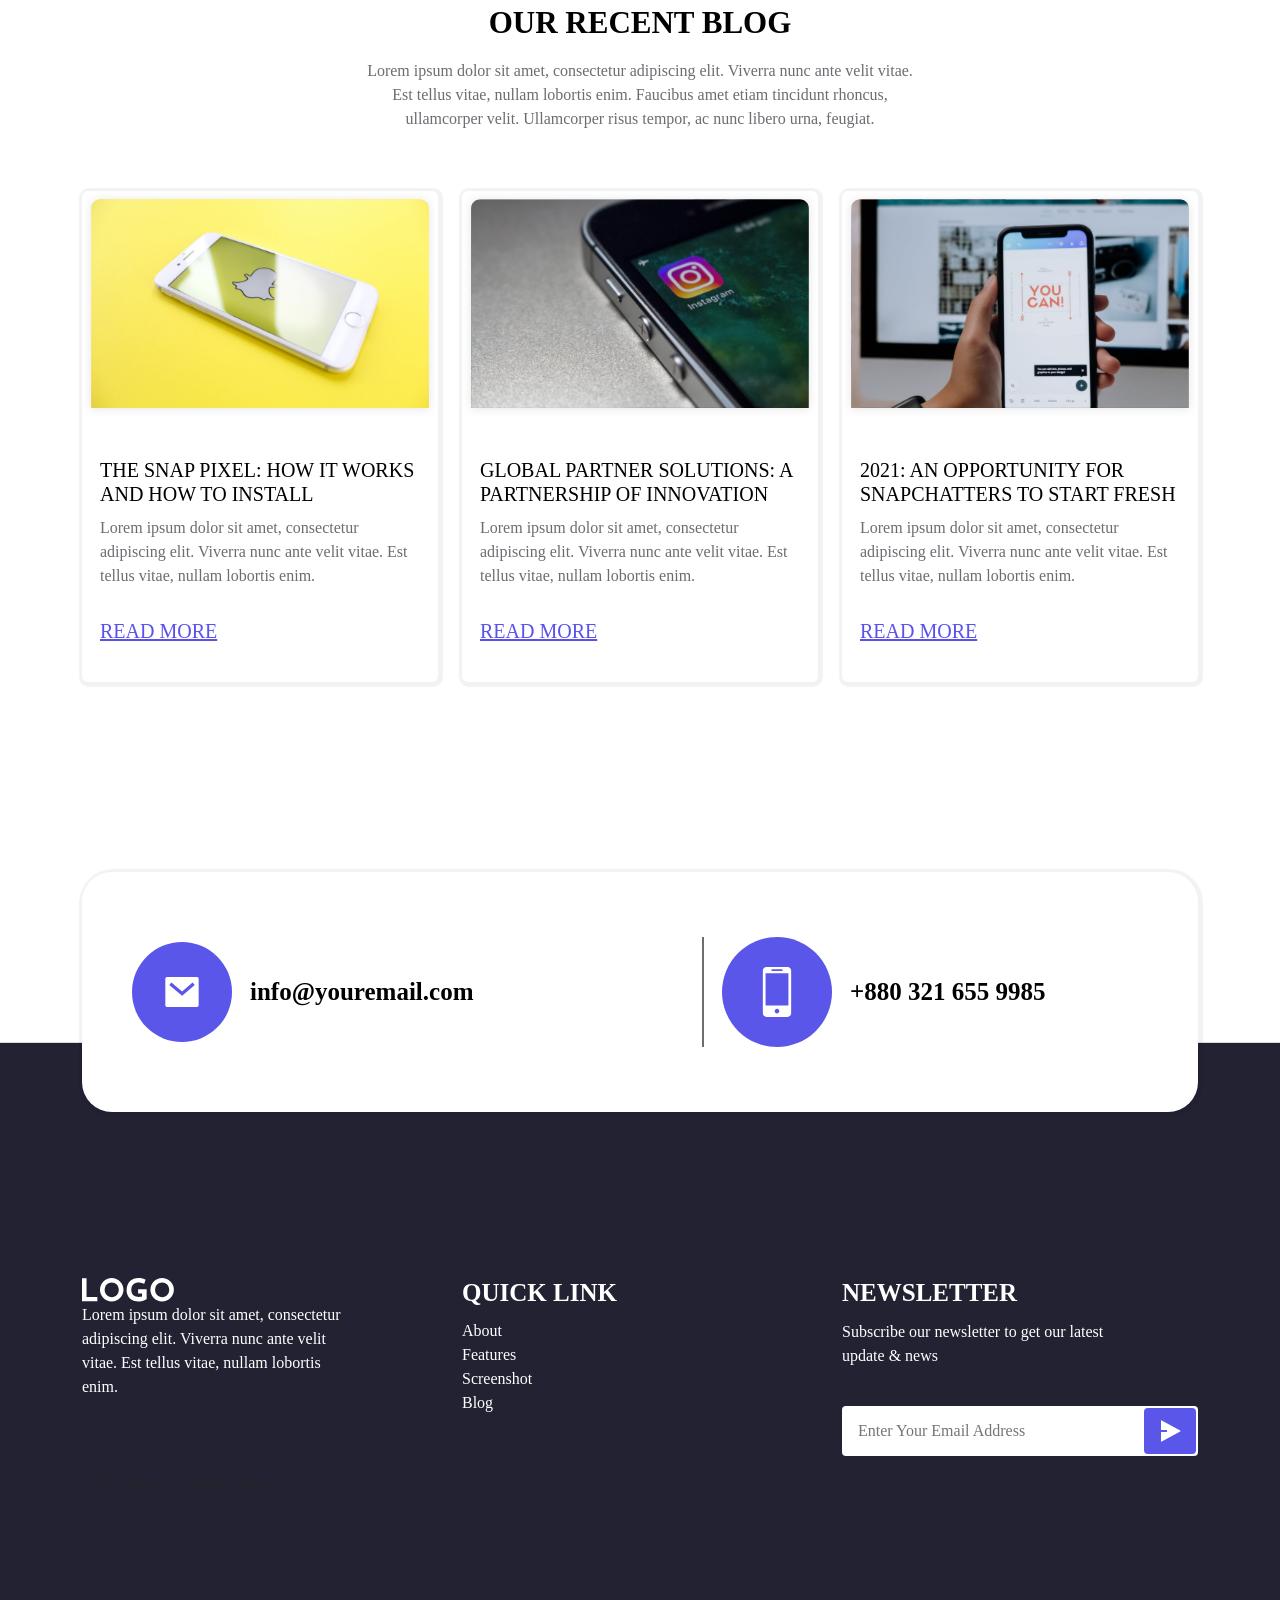
==== commit 34dd9dbd: "eighth" ====
--- a/index.html
+++ b/index.html
@@ -13,7 +13,7 @@
 <body>
   <header>
     <nav>
-      <div class="mid-header d-none d-lg-flex">
+      <div class="mid-header-back">
         <a href="#" class="logo">
           <img src="media/Logo4 1.svg" alt="">
         </a>
@@ -27,6 +27,11 @@
           <li><a href="contact.html">Features</a></li>
         </ul>
          </div>
+         <div class="mid-header">
+          <a href="#" class="logo">
+          <img src="media/Logo4 1.svg" alt="">
+        </a>
+         </div>
          <div class="right-header">
         <a>Screenshot</a>
         <a>Blog</a>
@@ -35,7 +40,7 @@
       </div>
       
       <div class="d-block d-lg-none align-items-center">
-        <div class="mid-header mid-header-mo">
+        <div class="mid-header-mo-back">
         <a href="#" class="logo">
           <img src="media/Logo4 1 (1).svg" alt="">
         </a>
@@ -43,6 +48,11 @@
         <div class="container">
           <div class="mobile-header d-flex">
             <button class="menu bg-transparent"><i class="fa-solid fa-bars"></i></button>
+            <div class="mid-header-mo">
+        <a href="#" class="logo">
+          <img src="media/Logo4 1.svg" alt="">
+        </a>
+        </div>
             <div class="right-header">
               <a href="#">DOWNLOAD</a>
             </div>
@@ -402,7 +412,7 @@
       </div>
     </section>
     <section id="customers">
-      <div class="back-img">
+      <div class="img-back">
         <img src="media/Background Image.svg" alt="">
       </div>
       <div class="container">
@@ -485,6 +495,13 @@
       </div>
     </div>
   </div>
+  <div class="dots">
+  <span class="dot active"></span>
+  <span class="dot"></span>
+  <span class="dot"></span>
+  <span class="dot"></span>
+</div>
+
         </div>
       </div>
     </section>
--- a/css/style.css
+++ b/css/style.css
@@ -58,36 +58,43 @@
 header .left-header{
     justify-content: start;
 }
-header .mid-header{
+header .mid-header,
+header .mid-header-back{
     display: flex;
     justify-content: center;
     text-align: center;
+    /* z-index: 1; */
+}
+header .mid-header-back{
     position: fixed;
-    top: 59px;
+    top: 37px;
     inset-inline: 0;
+    padding: 31px 18px 31px 20px;
     z-index: 1;
 }
+/* header .mid-header-mo a{
+    padding: 24px 10px;
+} */
 header .mid-header.active{
     inset-block-start: 0;
     inset-inline: 0;
 }
-header .mid-header a{
-    padding: 31px 17px;
+header .mid-header-back a{
+    padding: 31px 16px;
     background-color: #ffffff;
 }
-header .mid-header a.active{
+header .mid-header-back a.active{
     padding: 12px 15px 8px;
 }
 header nav .main-header .left-header ul{
     display: flex;
-    /* gap: 75px; */
 }
 header nav .main-header .left-header ul li{
     display: flex;
     flex: 1;
     justify-content: center;
     align-items: center;
-    padding: 17px 35px 13px;
+    padding: 17px 19px 13px;
 }
 header nav ul li a{
     color: rgb(0, 0, 0);
@@ -106,32 +113,46 @@
 header nav .right-header a{ 
     padding: 12px 15px 8px 16px;
     text-transform: uppercase;
+    font-size: 20px;
+    color: #000000;
 }
 header nav .main-header .right-header{
     align-items: start;
-    gap: 45px;
 } 
-header nav .main-header .right-header a{
-    font-size: 20px;
-    color: #000000;
-}  
 header nav .main-header .right-header a:last-child{
     background-color: #5956E9;
     color: #ffffff;
 }
+header nav .mobile-header button{
+    flex: 1;
+    display: flex;
+    justify-content: start;
+    align-items: center;
+}
 header nav .mobile-header .right-header{
-    padding: 3px 0;
+    flex: 1;
+    padding: 5px 0;
 }
 header nav .mobile-header .right-header a{
     background-color: #5956E9;
     color: #ffffff;
-    font-size: 10px;
+    font-size: 20px;
     font-weight: 600;
-    padding: 12px 6px;
+    padding: 12px 15px 8px 16px;
     border-radius: 3px;
 }
+header .mid-header-mo{
+    flex: 1;
+    display: flex;
+    justify-content: center;
+}
 header .mid-header-mo a{
-    padding: 24px 10px;
+    display: flex;
+    padding: 26px 10px;
+}
+header .mid-header-mo a img{
+    width: 100%;
+    height: 100%;
 }
 header nav .mobile-header .menu{
     font-size: 20px;
@@ -171,30 +192,9 @@
     color: #1350A3;
 }
 @media (max-width:992px) {
-    header .mid-header{
-        top: 30px;
-    }
-    header .container{
-        top: 40px;
-    }
-header .shopping-cart{
-    width: 100%;
-}
-
-}
-@media (max-width:400px) {
-    header .shopping-cart .cards .card h5{
-        font-size: 14px;
-    }
-    header .shopping-cart .cards .card{
-        font-size: 10px;
-    }
-    header .shopping-cart .bottom-shop .links{
-        gap: 3px;
-    }
-    header .shopping-cart .bottom-shop .links a{
-        font-size: 10px;
-    }
+    header .mid-header-mo-back a{
+    padding: 31px 10px 31px 5px;
+}
 }
 
 /* end header */
@@ -248,7 +248,6 @@
 }
 .app{
     display: flex;
-    /* flex-wrap: wrap; */
 }
 .app a{
     display: flex;
@@ -672,7 +671,6 @@
   justify-content: center;
   gap: 10px;
 }
-
 .custom-dots span {
   width: 12px;
   height: 12px;
@@ -749,7 +747,6 @@
 }
 #download .links{
     display: flex;
-    /* gap: 30px; */
 }
 #download .links a{
     flex: 1;
@@ -834,9 +831,6 @@
     height: 100%;
     object-fit: cover;
     cursor: pointer;
-    /* z-index: 0; */
-    /* position: relative; */
-    /* inset: 0; */
 }
 
 #use .img-video img {
@@ -867,33 +861,24 @@
     position: relative;
     z-index: 1;
 }
-#customers .back-img{
-    
-}
-#customers .back-img img{
+#customers .img-back{
     position: absolute;
     inset: 0;
+}
+#customers .img-back img{
     width: 100%;
     height: 100%;
     object-fit: cover;
-}
-#customers .title{
-    position: relative;
-    z-index: 1;
 }
 #customers .title h2,
 #customers .title p{
     color: #ffffff;
 }
 #customers .parent{
-  --w: 21.875rem;
-  --h: 12.5rem;
-  width: 100%;
-  height: 100%;
-  perspective: 62.5rem;
-  margin: 0 auto;
-  width: var(--w);
-  height: var(--h);
+    position: relative;
+    z-index: 1;
+    padding-block-end: 280px;
+    --w: 21.875rem;
 }
 #customers .carousel {
   height: 100%;
@@ -902,6 +887,8 @@
   transform-style: preserve-3d;
   transition: transform 1s;
   user-select: none;
+  padding-inline-end: 0;
+  padding-inline: 180px;
 }
 
 #customers .carousel div {
@@ -911,14 +898,9 @@
 #customers .item {
   display: block;
   position: absolute;
-  /* background: linear-gradient(to bottom, #f9f9f9, #e0e0e0); */
-  width: var(--w);
-  height: var(--h);
   line-height: var(--h);
   font-size: 2em;
   text-align: center;
-  /* color: #333; */
-  /* opacity: 0.8; */
   border-radius: 0.625rem;
   transition: transform 1s, opacity 0.5s;
   box-shadow: 0 0.3125rem 0.9375rem rgba(0, 0, 0, 0.35);
@@ -927,67 +909,113 @@
 #customers .slide1 {
   transform: rotateY(0deg) translateZ(15.625rem);
 }
-/* 
-#customers .slide1 .item {
-  background: linear-gradient(to bottom, #e84c3d, #f66d49);
-  color: #fff;
-  opacity: .93;
-} */
-
 #customers .slide2 {
   transform: rotateY(60deg) translateZ(15.625rem) rotateY(-60deg);
 }
 #customers .item{
+    display: flex;
+    flex-direction: column;
+    padding: 40px 61px 36px;
     background-color: #ffffff;
 }
-#customers .item .content-item{
-    display: none;
-}
-/* #customers .slide2 .item {
-  /* background: linear-gradient(to bottom, #417ebf, #0072bc); */
-  /* color: #fff; */
-  /* opacity: .93;
-}  */
-
+#customers .item .content-item h3{
+    font-size: 31px;
+    font-weight: 700;
+    color: #000000;
+    text-transform: uppercase;
+}
+#customers .item .content-item span{
+    font-size: 20px;
+    font-weight: 600;
+    color: #000000;
+    padding-block: 1px 8px;
+}
+#customers .item .content-item p{
+    font-size: 16px;
+    font-weight: 400;
+    color: #6C6C72;
+}
+#customers .item .content-item .img-item{
+    display: flex;
+}
+#customers .item .content-item .img-item img{
+    width: 100%;
+    height: 100%;
+}
 #customers .slide3 {
   transform: rotateY(120deg) translateZ(15.625rem) rotateY(-120deg);
 }
-
-/* #customers .slide3 .item {
-  background: linear-gradient(to bottom, #38c172, #36a165);
-  color: #fff;
-  opacity: .93;
-} */
-
 #customers .slide4 {
   transform: rotateY(180deg) translateZ(15.625rem) rotateY(-180deg);
 }
-
-/* #customers .slide4 .item {
-  background: linear-gradient(to bottom, #f0932b, #ed7600);
-  color: #fff;
-  opacity: .93;
-} */
-
 #customers .slide5 {
   transform: rotateY(240deg) translateZ(15.625rem) rotateY(-240deg);
 }
-
-/* #customers .slide5 .item {
-  background: linear-gradient(to bottom, #9b59b6, #610093);
-  color: #fff;
-  opacity: .93;
-} */
-
 #customers .slide6 {
   transform: rotateY(300deg) translateZ(15.625rem) rotateY(-300deg);
 }
-/* 
-#customers .slide6 .item {
-  background: linear-gradient(to bottom, #bf935a, #8c6239);
-  color: #fff;
-  opacity: .93;
-} */
+.dots {
+  display: flex;
+  justify-content: center;
+  gap: 8px;
+  margin-top: 20px;
+}
+
+.dot {
+    display: flex;
+    justify-content: center;
+    align-items: center;
+    width: 10px;
+    height: 10px;
+    background: #ddd;
+    border-radius: 50%;
+    transition: .3s;
+}
+.dot.active::after{
+    content: "";
+    border: 1px solid #ddd;
+    padding: 6px;
+    background-color: transparent;
+    border-radius: 50%;
+}
+.dot.active {
+    border-radius: 50%;
+    background: #ddd;
+}
+.dots {
+  position: absolute;
+  bottom: -60px;
+  left: 50%;
+  transform: translateX(-50%);
+}
+@media (max-width:1200px) {
+    #customers .item{
+        padding: 40px 38px 36px;
+    }
+    #customers .item .content-item h3{
+    font-size: 25px;
+}
+#customers .item .content-item span{
+    font-size: 16px;
+    padding-block: 1px 18px;
+}
+}
+@media (max-width:992px) {
+    #customers .parent{
+    padding-block-end: 380px;
+}
+    #customers .item{
+        padding: 40px 18px 36px;
+    }}
+@media (max-width:767px) {
+    #customers .container{
+        overflow: hidden;
+    }
+    #customers .carousel{
+        padding-inline: 50px;
+    }
+}
+
 #team{
     margin-top: 120px;
 }
@@ -1046,7 +1074,6 @@
 }
 #team .card .content-card .links .link .pre{
     display: flex;
-    /* width: 100%; */
 }
 #team .card .content-card .links .link img{
     width: 100%;
@@ -1094,9 +1121,6 @@
     font-size: 20px;
 }
 }
-/* #blog .row{
-    position: relative;
-} */
 #blog .card {
     border: 0;
     box-shadow: 1px 1px 1px 4px rgb(0, 0, 0, .05);
@@ -1203,15 +1227,11 @@
     padding: 235px 0 127px 0 ;
     border-top: 1px solid #D9D9D9;
 }
-footer .container .row{
-    /* align-items: start; */
-}
 footer .container .row .left-footer{
     display: flex;
     flex-direction: column;
     align-items: start;
     justify-content: center;
-    /* gap: 40px; */
 }
 footer .container .row .left-footer a{
     display: flex;
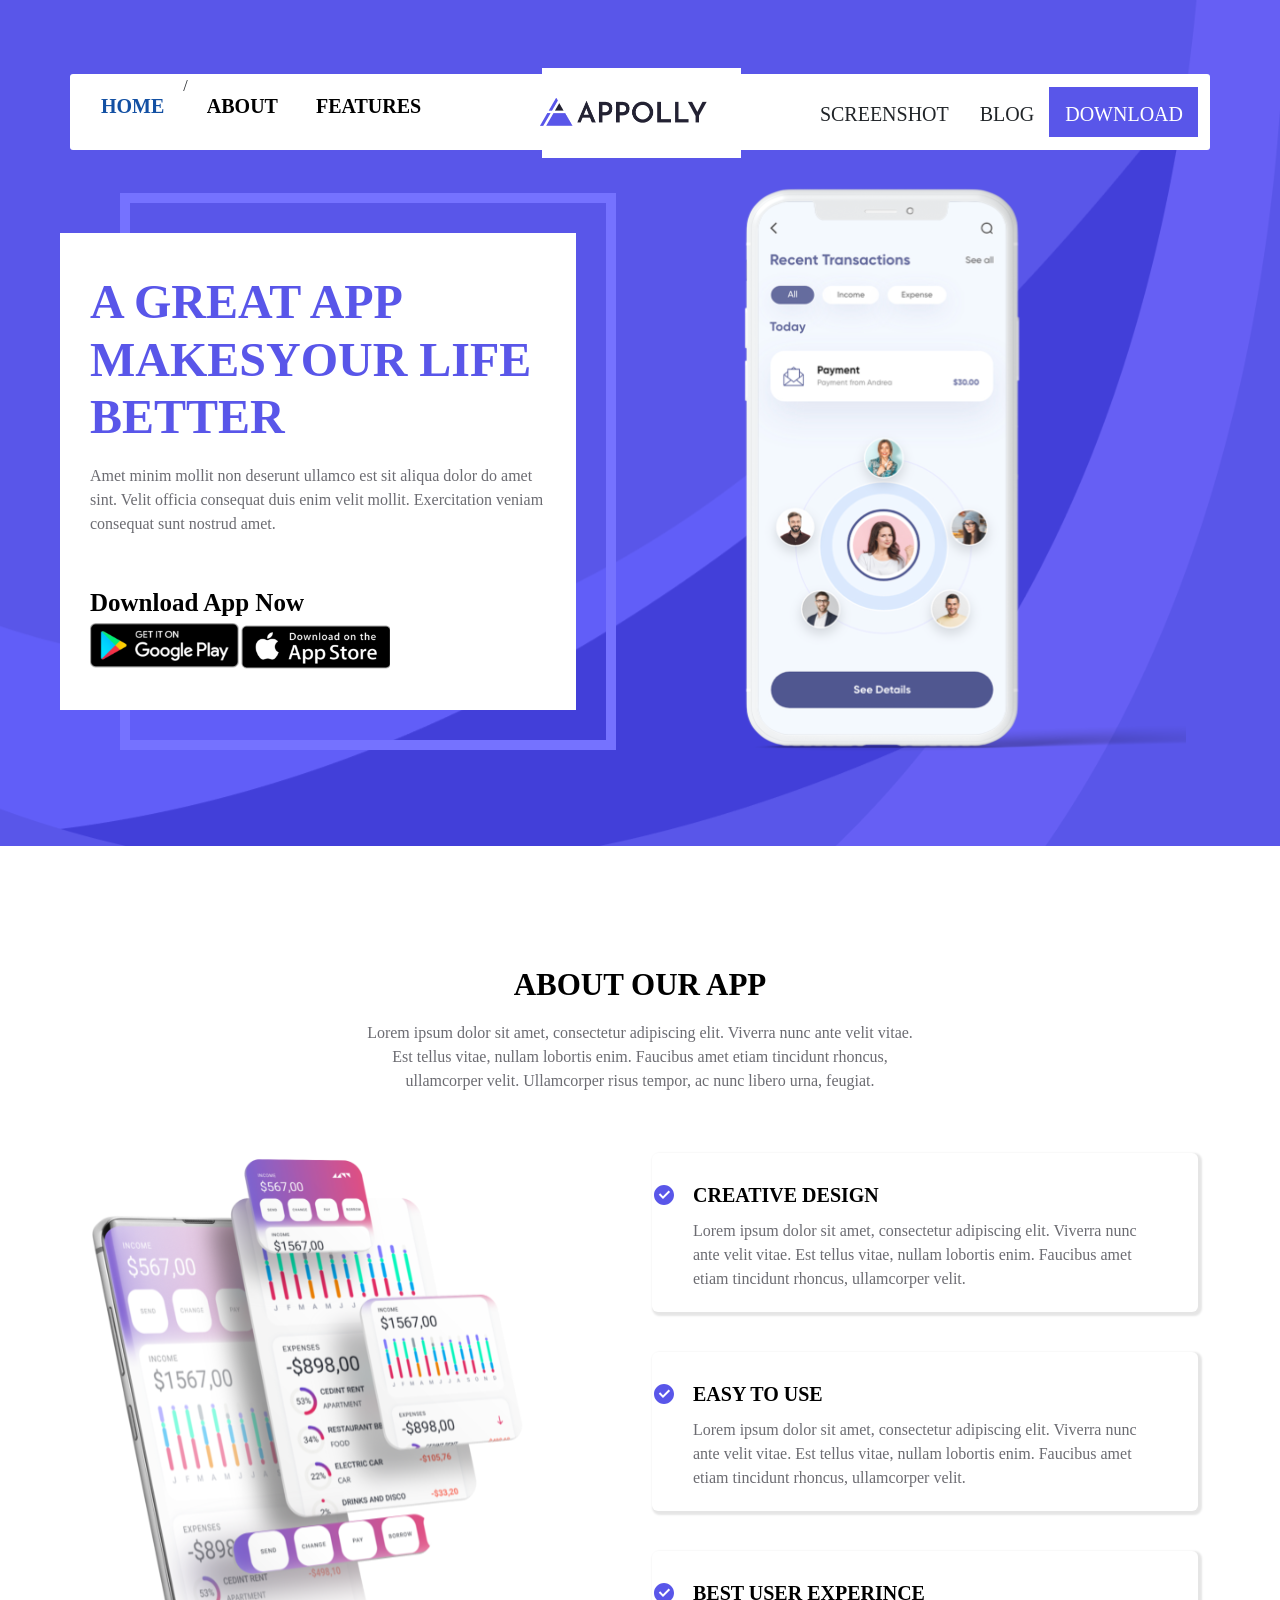
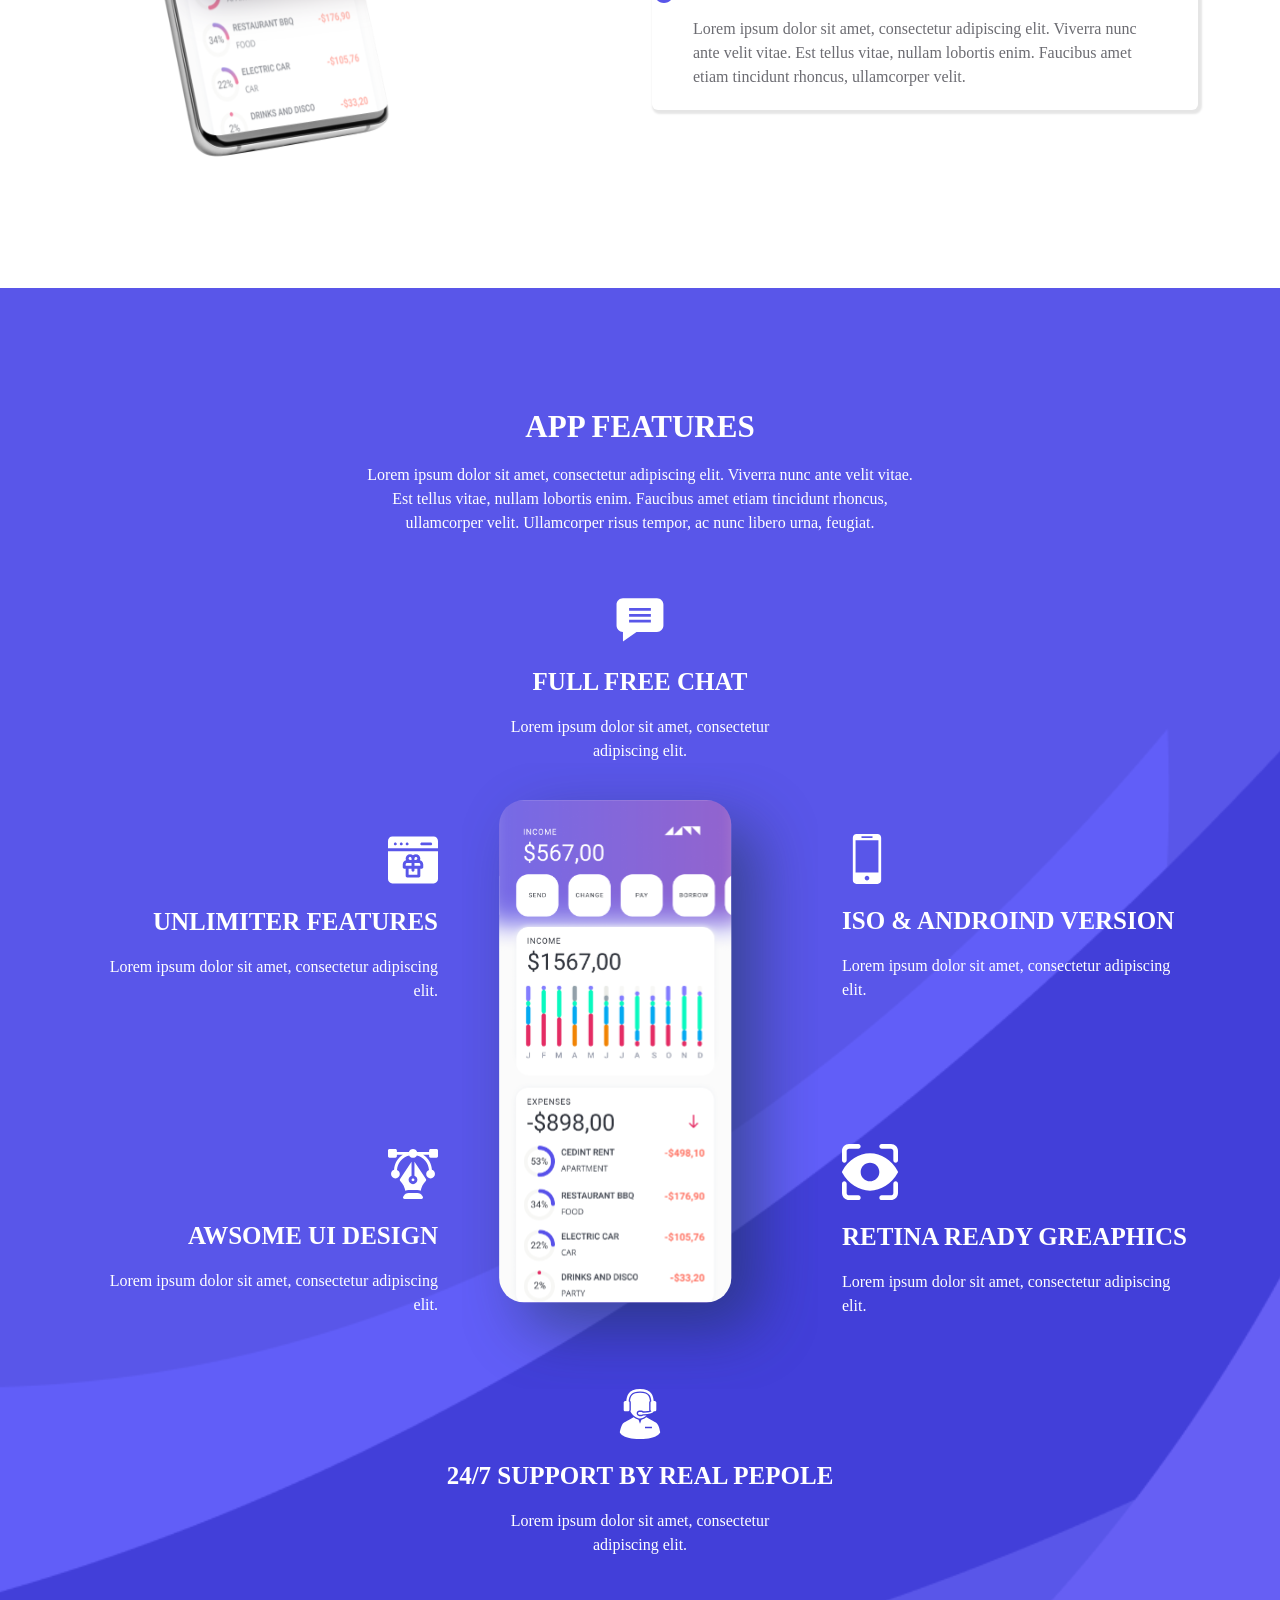
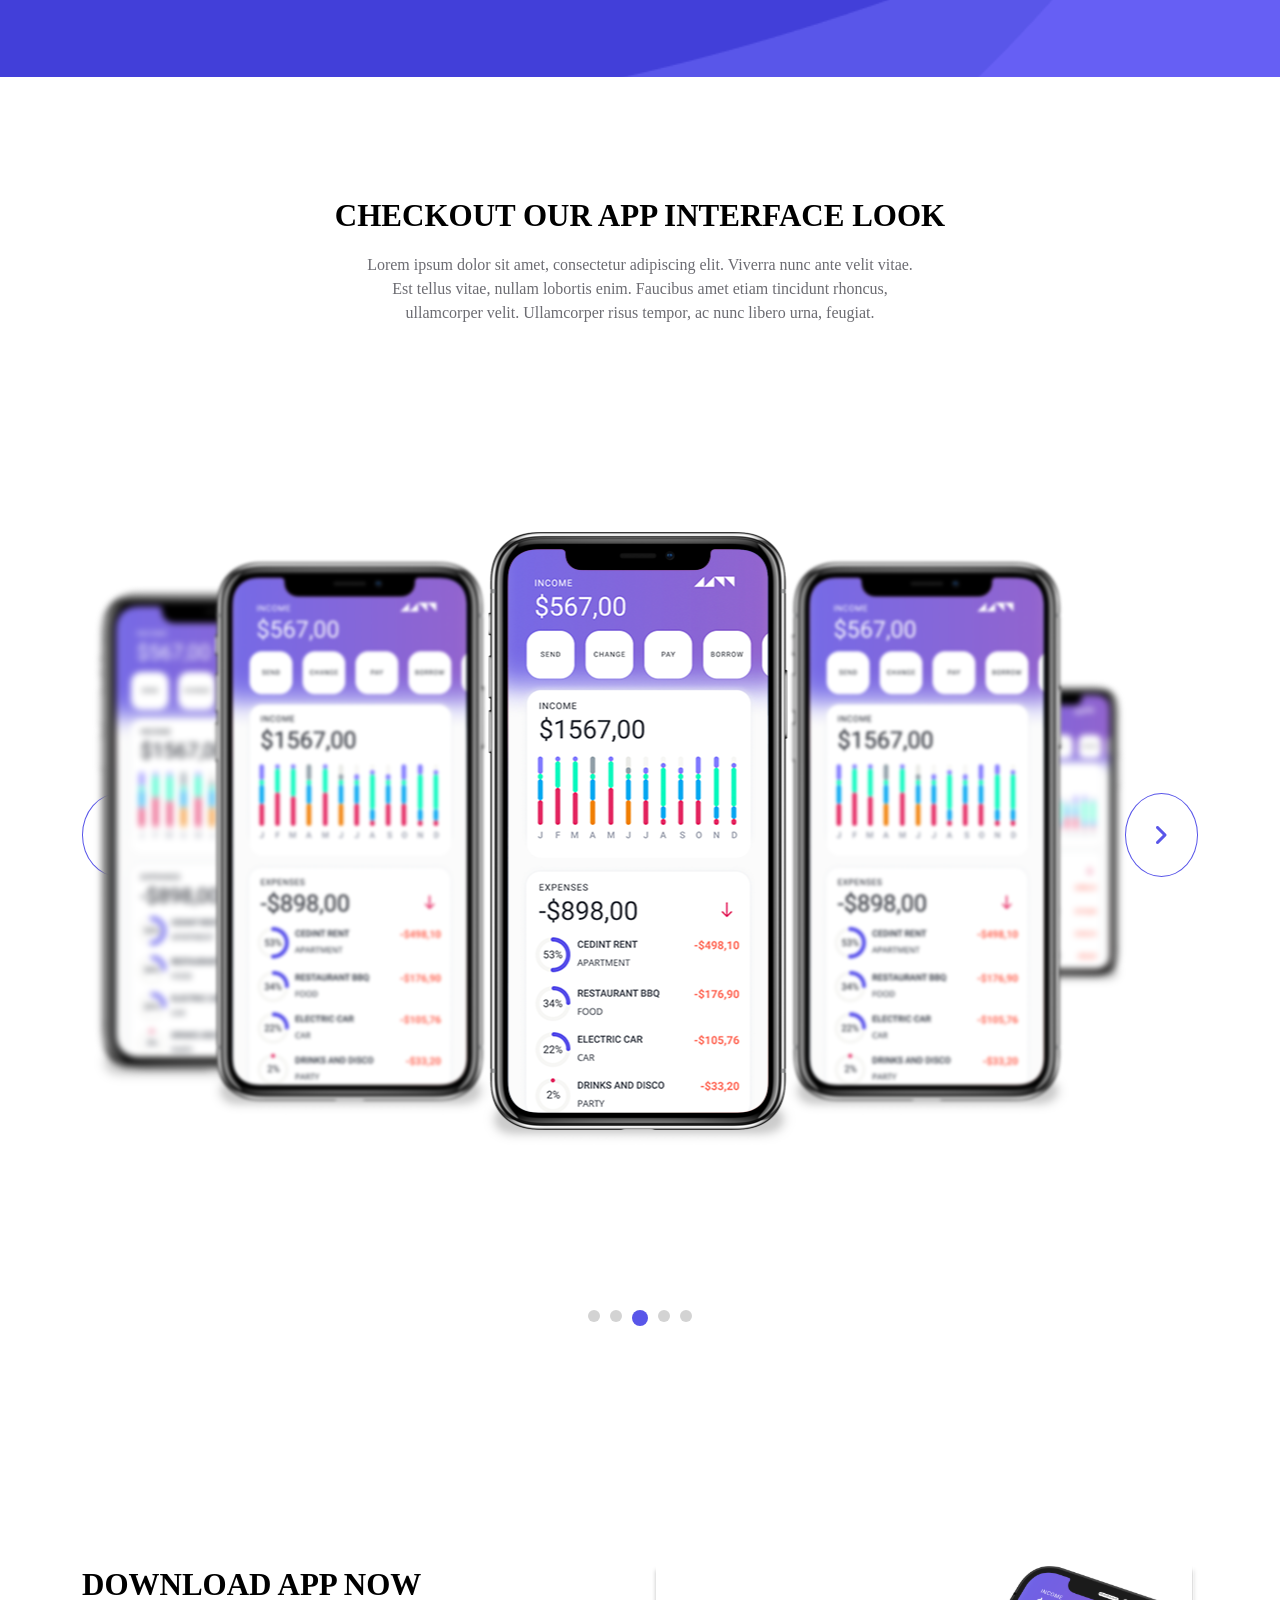
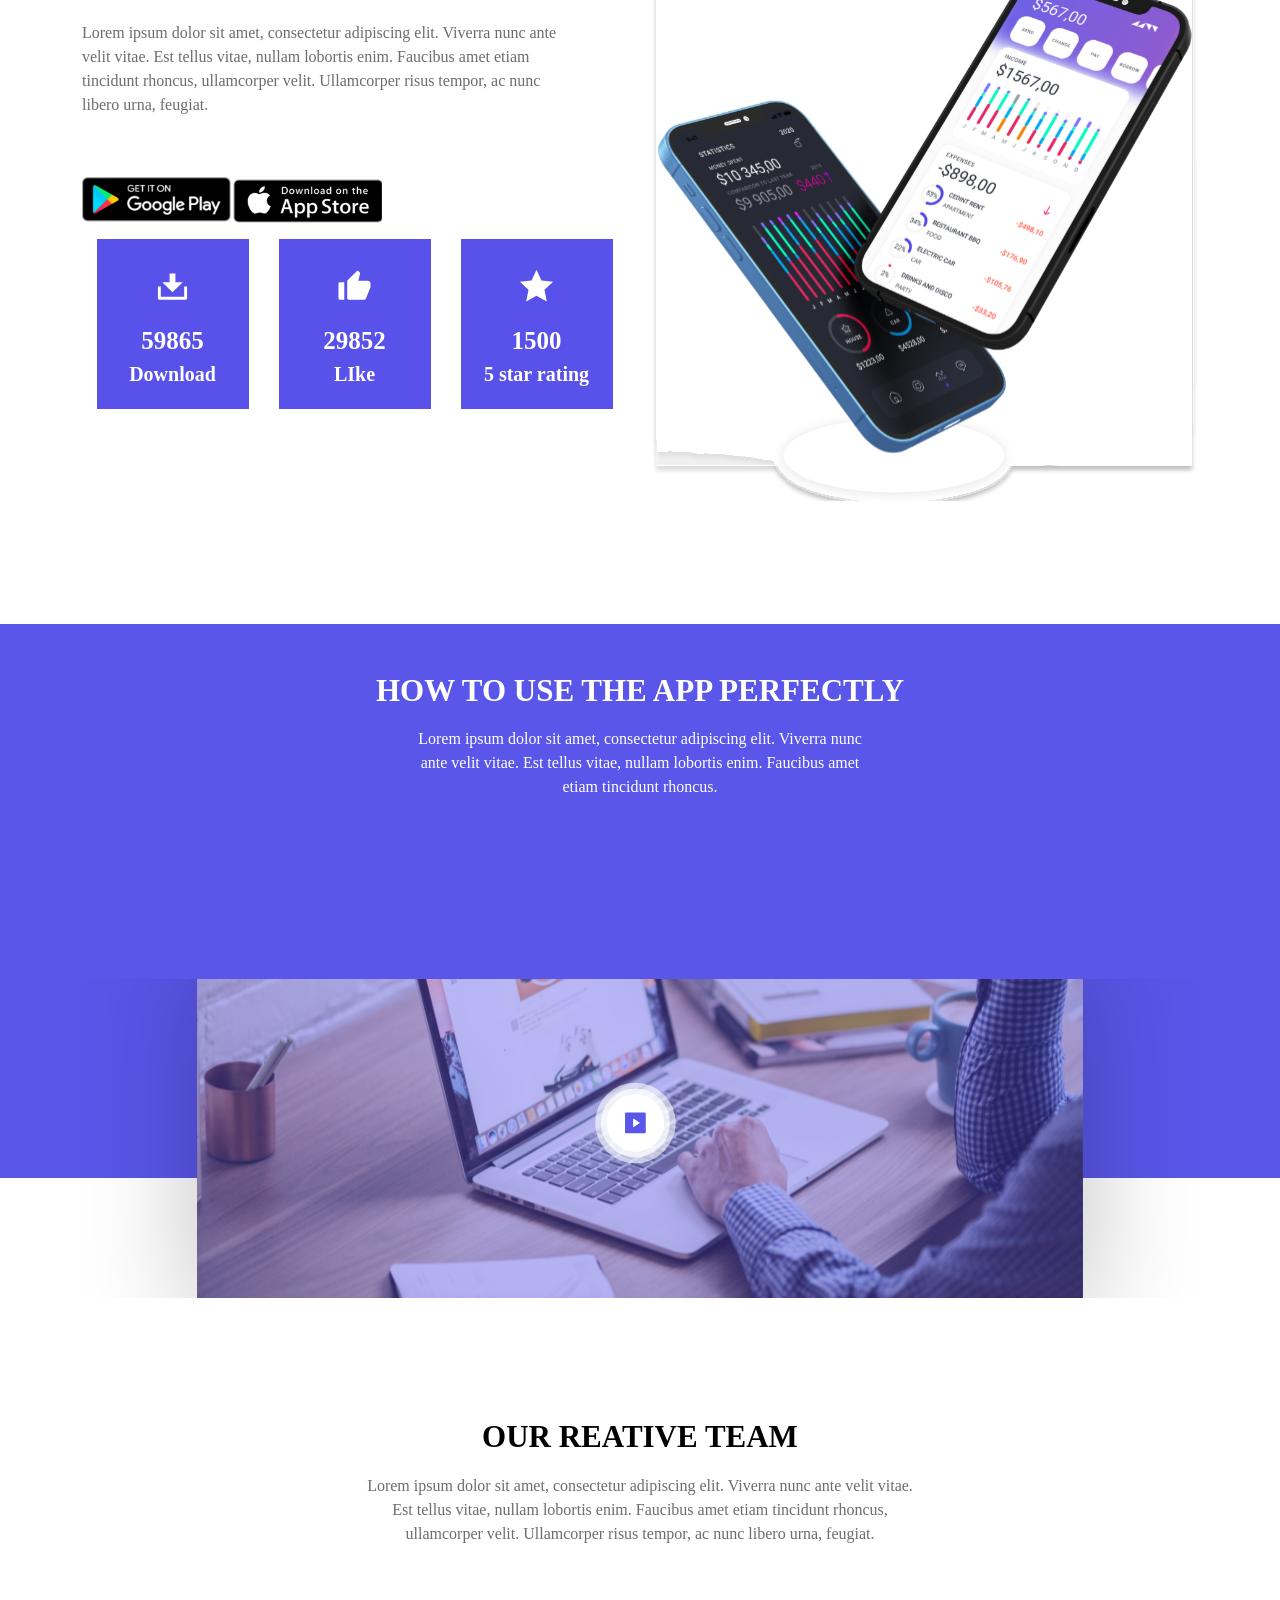
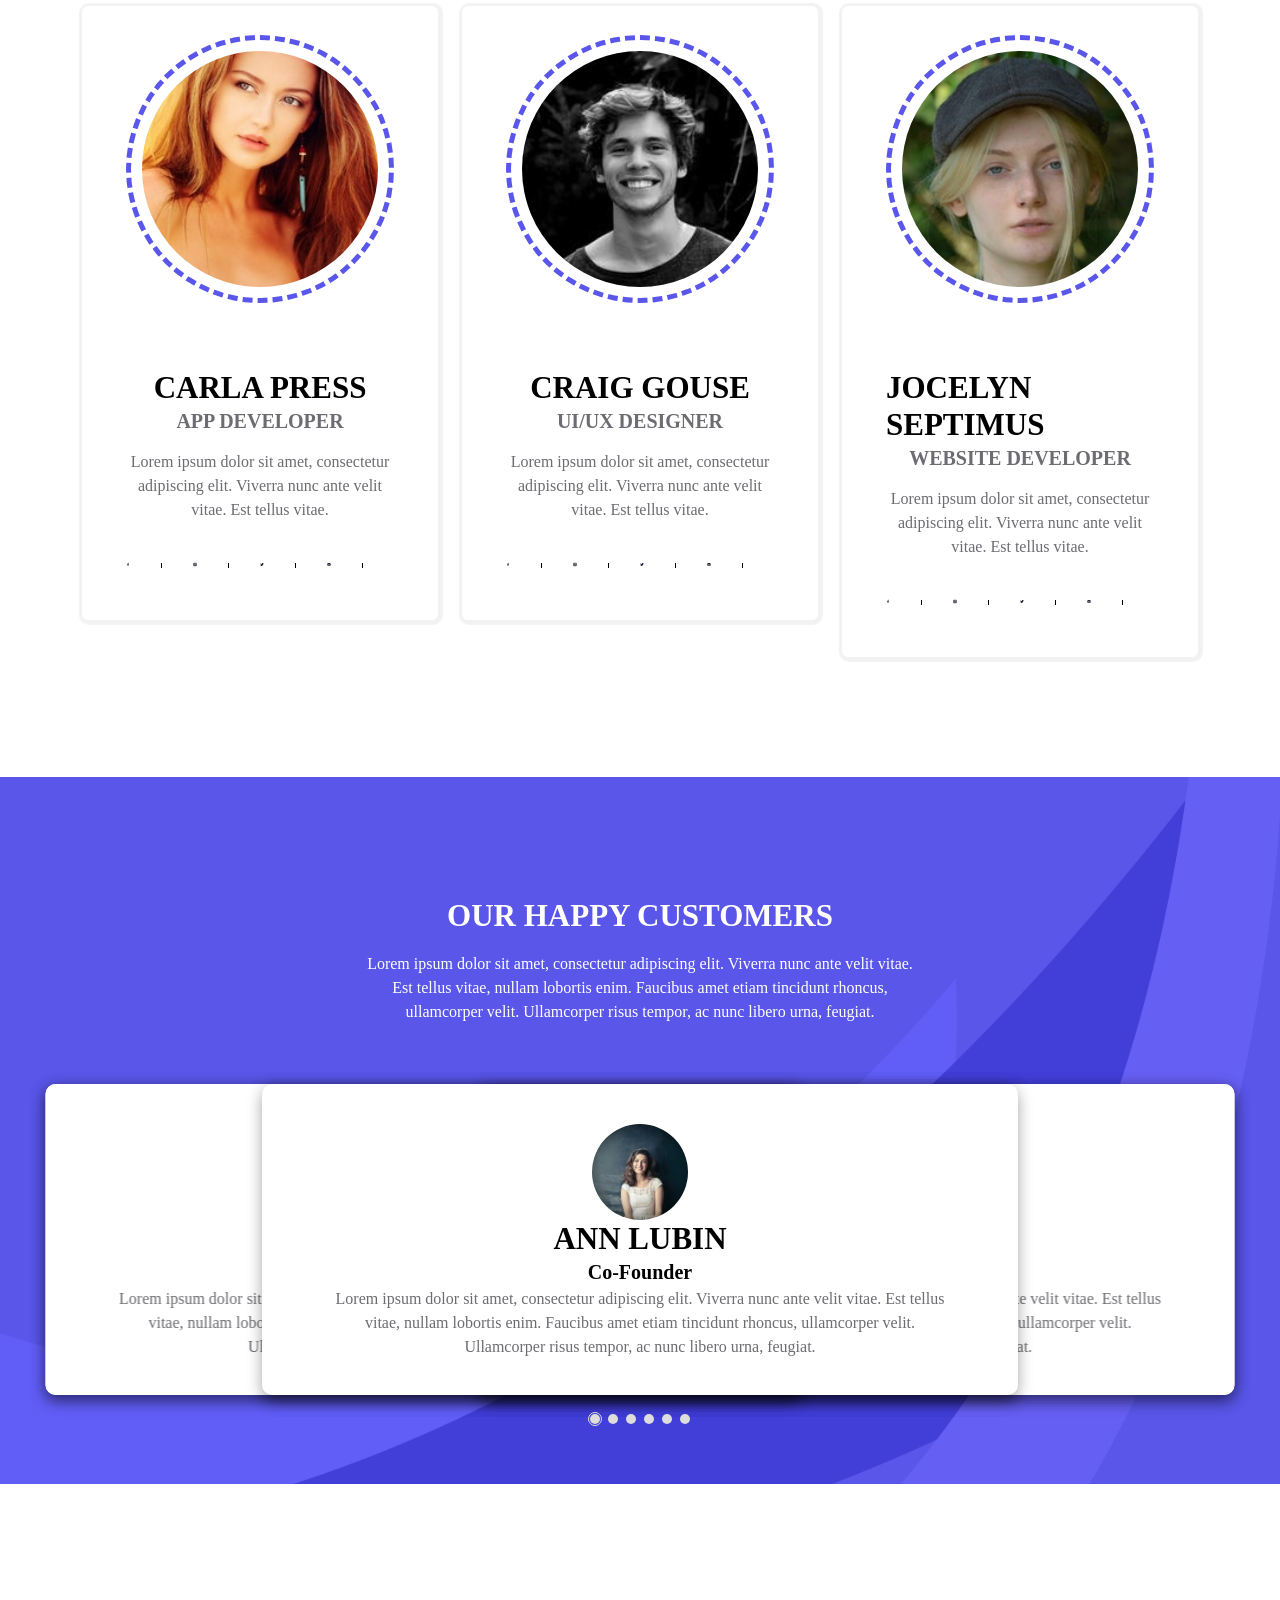
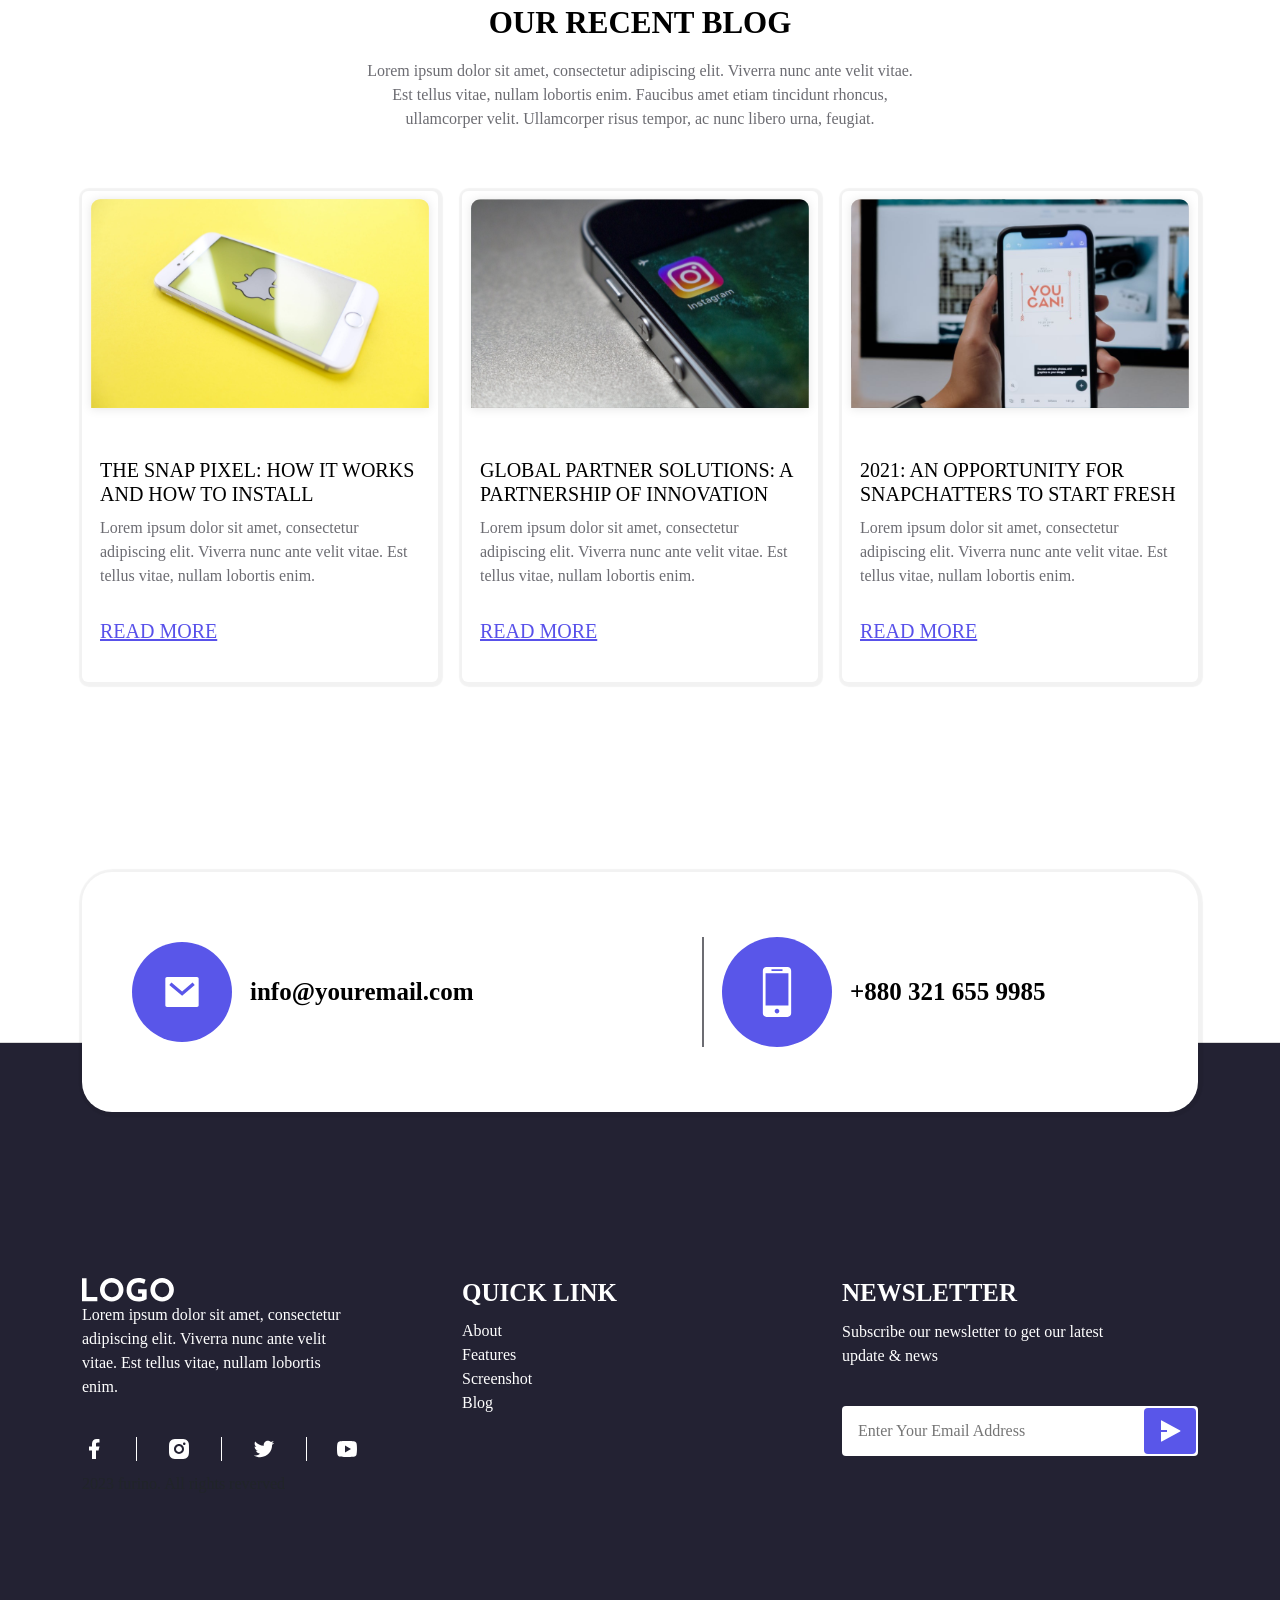
==== commit 78108a74: "tenth" ====
--- a/index.html
+++ b/index.html
@@ -579,7 +579,24 @@
           <div class="left-footer">
             <a href="#"><img src="media/Logo.svg" alt=""></a>
             <p>Lorem ipsum dolor sit amet, consectetur adipiscing elit. Viverra nunc ante velit vitae. Est tellus vitae, nullam lobortis enim.</p>
-            
+            <div class="links">
+              <div class="link">
+                <a href="" class="pre"><img src="media/facebook-fill 2.svg" alt=""></a>
+                <a href="" class="post"><img src="media/facebook-fill.svg" alt=""></a>
+              </div>
+              <div class="link">
+                <a href="" class="pre"><img src="media/instagram-fill 2.svg" alt=""></a>
+                <a href="" class="post"><img src="media/instagram-fill.svg" alt=""></a>
+              </div>
+              <div class="link">
+                <a href="" class="pre"><img src="media/twitter-fill 2.svg" alt=""></a>
+                <a href="" class="post"><img src="media/twitter-fill 1.svg" alt=""></a>
+              </div>
+              <div class="link">
+                <a href="" class="pre"><img src="media/Vector 2.svg" alt=""></a>
+                <a href="" class="post"><img src="media/youtube-fill 1.svg" alt=""></a>
+              </div>
+            </div>
           </div>
         </div>
         <div class="col-12 col-lg-4">
--- a/css/style.css
+++ b/css/style.css
@@ -75,7 +75,7 @@
 /* header .mid-header-mo a{
     padding: 24px 10px;
 } */
-header .mid-header.active{
+header .mid-header-back.active{
     inset-block-start: 0;
     inset-inline: 0;
 }
@@ -84,7 +84,7 @@
     background-color: #ffffff;
 }
 header .mid-header-back a.active{
-    padding: 12px 15px 8px;
+    padding: 0px 15px;
 }
 header nav .main-header .left-header ul{
     display: flex;
@@ -1240,6 +1240,35 @@
     width: 100%;
     height: 100%;
 }
+footer .container .row .left-footer .links{
+    display: flex;
+}
+footer .container .row .left-footer .links .link{
+    display: flex;
+}
+footer .container .row .left-footer .links .link:not(:last-child)::after{
+    content: "";
+    height: 100%;
+    width: 1px;
+    margin-inline: 30px;
+    background-color: #ffffff;
+}
+footer .container .row .left-footer .links .link a img{
+    width: 100%;
+    height: 100%;
+}
+footer .container .row .left-footer .links .link a.pre{
+    display: flex;
+}
+footer .container .row .left-footer .links .link a.post{
+    display: none;
+}
+footer .container .row .left-footer .links .link:hover a.pre{
+    display: none;
+}
+footer .container .row .left-footer .links .link:hover a.post{
+     display: flex
+}
 footer .container .row p{
     font-size: 16px;
     font-weight: 400;
@@ -1299,24 +1328,25 @@
 /* hero sec */
 #hero-sub{
     position: relative;
-    margin-top: 100px;
-    width: 100%;
+}
+#hero-sub .img-hero{
+    position: absolute;
+    inset: 0;
 }
 #hero-sub .img-hero img{
     object-fit: cover;
     width: 100%;
+    height: 100%;
 }
 #hero-sub .bottom-hero-shop{
     background-color: #F9F1E7;
 }
 #hero-sub .container{
-    display: flex;
-    align-items: center;
-    justify-content: center;
+    position: relative;
+    z-index: 100000;
+    padding-block: 235px 75px;
 }
 #hero-sub .content-hero{
-    position: absolute;
-    inset: 0; 
     display: flex;
     flex-direction: column;
     align-items: center;
@@ -1324,13 +1354,24 @@
 }
 #hero-sub .content-hero h2{
     font-size: 48px;
-    font-weight: 400;
-    color: #000000;
-    margin-bottom: 2px;
+    font-weight: 700;
+    color: #ffffff;
+    text-transform: uppercase;
+    text-align: center;
+    padding-inline: 20%;
+    padding-block-end: 18px;
 }
 #hero-sub .content-hero .link{
     display: flex;
     justify-content: center;
+    align-items: center;
+    padding-top: 18px;
+}
+#hero-sub .content-hero .link::before{
+    content: url("../media/home-2-fill.svg");
+    display: flex;
+    align-items: center;
+    padding-right: 3px;
 }
 #hero-sub .content-hero a{
     display: flex;
@@ -1338,41 +1379,555 @@
     align-items: center;
     font-size: 16px;
     font-weight: 400;
-    color: #000000;
-}
-#hero-sub .content-hero a.a-right{
+    color: #ffffff;
+}
+#hero-sub .content-hero a:not(:first-child)::before{
+    content: "/";
+    padding: 0 6px;
+    color: #ffffff;
+}
+@media (max-width:992px) {
+#hero-sub .content-hero h2{
+    font-size: 35;
+    padding-inline: 0;
+}
+}
+/* end hero-shop */
+
+#blog-parent{
+    padding: 106px 0 58px;
+}
+#blog-parent .row .cards{
+    border-bottom: 1px solid #6C6C72;
+    margin-bottom: 40px;
+}
+#blog-parent .card{
+    border: 0;
+    margin-bottom: 54px;
+}
+#blog-parent .card .img-card{
+    display: flex;
+    width: 100%;
+}
+#blog-parent .card .img-card img{
+    width: 100%;
+    height: 100%;
+}
+#blog-parent .card .card-body h5{
+    font-size: 39px;
+    font-weight: 600;
+    text-transform: uppercase;
+    color: #000000;
+    margin-block: 50px 18px;
+}
+#blog-parent .card .card-body p{
+    font-size: 16px;
+    font-weight: 400;
+    color: #9F9F9F;
+    margin-bottom: 40px;
+}
+#blog-parent .card .card-body a span{
+    display: inline-block;
+    font-size: 20px;
+    font-weight: 600;
+    text-decoration: underline;
+    color: #5956E9;
+}
+#blog-parent .footer-section-blog{
+    display: flex;
+    justify-content: center;
+    align-items: center;
+    gap: 30px;
+}
+#blog-parent .footer-section-blog a{
+    font-size: 24px;
+    font-weight: 600;
+    color: #6C6C72;
+}
+#blog-parent .footer-section-blog a.active{
+    color: #5956E9;
+}
+#blog-parent .right-row{
+    padding: 0 41px;
+}
+#blog-parent .right-row form div{
+    display: flex;
+    border: 1px solid #9F9F9F;
+    border-radius: 5px;
+}
+#blog-parent .right-row form::after{
+    content: "";
+    display: flex;
+    width: 100%;
+    height: 1px;
+    margin-top: 40px;
+    background-color: #6C6C72;
+}
+#blog-parent .right-row form div::before{
+    content: url("../media/search-line.svg");
+    padding: 18px;
+}
+#blog-parent .right-row form div input{
+    width: 100%;
+}
+#blog-parent .right-row div h3{
+    font-size: 31px;
+    font-weight: 700;
+    text-transform: uppercase;
+    color: #000000;
+    padding-block: 40px  13px;
+}
+#blog-parent .right-row .posts .card .img-card{
+    display: flex;
+}
+#blog-parent .right-row .posts .card .img-card img{
+    width: 100%;
+    height: 100%;
+}
+#blog-parent .right-row .posts .card .card-body h4{
+    font-size: 20px;
+    font-weight: 600;
+    color: #000000;
+}
+#blog-parent .right-row .category{
+    border-block: 1px solid #6C6C72;
+    padding-block-end: 40px;
+}
+#blog-parent .right-row .category h3{
+    font-size: 31px;
+    font-weight: 700;
+    text-transform: uppercase;
+    color: #000000;
+    padding-bottom: 13px;
+}
+#blog-parent .right-row .category .accordion-item{
+    border: 0;
+}
+#blog-parent .right-row .category .accordion-item .accordion-button::after {
+    display: none !important;
+}
+#blog-parent .right-row .category .accordion-item .accordion-button::before{
+    content: url("../media/Vector\ 1.svg");
+    display: flex;
+    align-items: center;
+    justify-content: center;
+    margin-inline-end: 18px;
+}
+#blog-parent .right-row .category .accordion-item .accordion-button:not(.collapsed)::before{
+    transform: rotate(90deg); 
+}
+#blog-parent .right-row .category .accordion-item .accordion-header button{
+    font-size: 20px;
+    font-weight: 600;
+    text-transform: uppercase;
+    color: #6C6C72;
+}
+#blog-parent .right-row .tags h3{
+    font-size: 31px;
+    font-weight: 700;
+    text-transform: uppercase;
+    color: #000000;
+    padding-bottom: 13px;
+}
+#blog-parent .right-row .tags .links{
+    display: flex;
+    flex-wrap: wrap;
+    gap: 30px;
+}
+#blog-parent .right-row .tags .links a span{
+    font-size: 20px;
+    font-weight: 600;
+    text-transform: uppercase;
+    text-decoration: underline;
+    color: #000000;
+}
+@media (max-width:440px) {
+    #blog-parent .card .card-body h5{
+        font-size: 28px;
+    }
+    #blog-parent .card .card-body .wood-history{
+        /* gap: 10px; */
+    }
+    #blog-parent .card .card-body .wood-history span{
+        font-size: 12px;
+    }
+    #blog-parent .right-row .posts{
+    padding: 43px 0;
+}
+    #blog-parent .right-row .posts .card .card-body h4{
+        font-size: 13px;
+    }
+    #blog-parent .right-row .posts .card .card-body p{
+    font-size: 12px;
+    }
+}
+
+/* blog details */
+#blog-details .left-row .card{
+    border: 0;
+}
+#blog-details .left-row .card .card-details{
+    display: flex;
+    align-items: center;
+    gap: 30px;
+    padding-block: 60px 53px;
+}
+#blog-details .left-row .card .card-details span{
+    font-size: 20px;
+    font-weight: 600;
+    color: #6C6C72;
+    display: flex;
+    align-items: center;
+}
+#blog-details .left-row .card .card-details span.history::before{
+    content: url("../media/timer.svg");
+    padding-inline-end: 18px;
+}
+#blog-details .left-row .card .card-details span.admin::before{
+    content: url("../media/person.svg");
+    padding-inline-end: 18px;
+}
+#blog-details .left-row .card .card-details span.comment::before{
+    content: url("../media/message-circle.svg");
+    padding-inline-end: 18px;
+}
+#blog-details .left-row .card .card-text{
+    padding-bottom: 40px;
+}
+#blog-details .left-row .card .card-text p{
+    font-size: 16px;
+    font-weight: 400;
+    color: #6C6C72;
+    padding-bottom: 20px;
+}
+@media (max-width:767px) {
+    #blog-details .left-row .card .card-details{
+        flex-wrap: wrap;
+    }
+}
+#blog-details .right-row{
+    padding: 0 41px;
+}
+#blog-details .right-row form div{
+    display: flex;
+    border: 1px solid #9F9F9F;
+    border-radius: 5px;
+}
+#blog-details .right-row form::after{
+    content: "";
+    display: flex;
+    width: 100%;
+    height: 1px;
+    margin-top: 40px;
+    background-color: #6C6C72;
+}
+#blog-details .right-row form div::before{
+    content: url("../media/search-line.svg");
+    padding: 18px;
+}
+#blog-details .right-row form div input{
+    width: 100%;
+}
+#blog-details .right-row div h3{
+    font-size: 31px;
+    font-weight: 700;
+    text-transform: uppercase;
+    color: #000000;
+    padding-block: 40px  13px;
+}
+#blog-details .right-row .posts .card{
+    border: 0;
+    padding-bottom: 40px;
+}
+#blog-details .right-row .posts .card .img-card{
+    display: flex;
+}
+#blog-details .right-row .posts .card .img-card img{
+    width: 100%;
+    height: 100%;
+}
+#blog-details .right-row .posts .card .card-body h4{
+    font-size: 20px;
+    font-weight: 600;
+    color: #000000;
+}
+#blog-details .right-row .category{
+    border-block: 1px solid #6C6C72;
+    padding-block-end: 40px;
+}
+#blog-details .right-row .category h3{
+    font-size: 31px;
+    font-weight: 700;
+    text-transform: uppercase;
+    color: #000000;
+    padding-bottom: 13px;
+}
+#blog-details .right-row .category .accordion-item{
+    border: 0;
+}
+#blog-details .right-row .category .accordion-item .accordion-button::after {
+    display: none !important;
+}
+#blog-details .right-row .category .accordion-item .accordion-button::before{
+    content: url("../media/Vector\ 1.svg");
+    display: flex;
+    align-items: center;
+    justify-content: center;
+    margin-inline-end: 18px;
+}
+#blog-details .right-row .category .accordion-item .accordion-button:not(.collapsed)::before{
+    transform: rotate(90deg); 
+}
+#blog-details .right-row .category .accordion-item .accordion-header button{
+    font-size: 20px;
+    font-weight: 600;
+    text-transform: uppercase;
+    color: #6C6C72;
+}
+#blog-details .right-row .tags h3{
+    font-size: 31px;
+    font-weight: 700;
+    text-transform: uppercase;
+    color: #000000;
+    padding-bottom: 13px;
+}
+#blog-details .right-row .tags .links{
+    display: flex;
+    flex-wrap: wrap;
+    gap: 30px;
+}
+#blog-details .right-row .tags .links a span{
+    font-size: 20px;
+    font-weight: 600;
+    text-transform: uppercase;
+    text-decoration: underline;
+    color: #000000;
+}
+#blog-details .video {
+    position: relative;
+    display: flex;
+    justify-content: center;
+    align-items: center;
+}
+
+#blog-details .video-back video {
+    position: absolute;
+    inset: 0;
+    display: flex;
+    width: 100%;
+    height: 100%;
+    border-radius: 10px;
+    object-fit: cover;
+    cursor: pointer;
+}
+
+#blog-details .img-video img {
+    position: relative;
+    width: 100%;
+    height: 100%;
+    border-radius: 10px;
+    object-fit: cover;
+    cursor: pointer;
+    z-index: 1;
+    opacity: 1;
+    pointer-events: auto;
+}
+
+#blog-details .img-video img.active {
+    opacity: 0;
+    pointer-events: none;
+}
+#blog-details .p-video{
+    background-color: #5956E9;
+    padding: 40px 22px;
+    margin-block: 60px;
+    border-radius: 10px;
+}
+#blog-details .p-video p{
+    font-size: 16px;
+    font-weight: 400;
+    color: #ffffff;
+}
+#blog-details .left-row .row .card .img-card{
+    display: flex;
+}
+#blog-details .left-row .row .card .img-card img{
+    width: 100%;
+    height: 100%;
+}
+#blog-details .left-row .row .card .card-text{
+    padding: 42px 0 11px 22px;
+}
+#blog-details .charctar{
+    display: flex;
+    gap: 18px;
+    padding: 18px 28px 35px 18px;
+    box-shadow: 1px 1px 1px 4px rgb(0, 0, 0, .05);
+    margin-block: 120px;
+}
+#blog-details .charctar h3{
+    font-size: 20px;
+    font-weight: 600;
+    color: #000000;
+    text-transform: uppercase;
+}
+#blog-details .charctar span{
+    font-size: 16px;
+    font-weight: 400;
+    color: #5956E9;
+    padding-block: 7px 9px;
+}
+#blog-details .charctar .links{
+    display: flex;
+    padding-top: 18px;
+    gap: 12px;
+}
+#blog-details .charctar .links .link{
+    display: flex;
+}
+#blog-details .charctar .links .link a{
+    display: flex;
+}
+#blog-details .charctar .links .link a img{
+    width: 100%;
+    height: 100%;
+}
+#blog-details .charctar .links .link a.post{
+    visibility: hidden;
+    opacity: 0;
+    transition: all .3s ease;
+}
+#blog-details .charctar .links .link:hover a.pre{
+    visibility: hidden;
+    opacity: 0;
+}
+#blog-details .charctar .links .link:hover a.post{
+    visibility: visible;
+    opacity: 1;
+}
+#blog-details .sort .links{
+    display: flex;
+    padding-bottom: 8px;
+}
+#blog-details .sort .div-header::after{
+    content: "";
+    display: block;
+    width: 100%;
+    height: 1px;
+    background-color: #6C6C72;
+}
+#blog-details .sort .links a{
+    flex: 1;
+    display: flex;
+    align-items: center;
+}
+#blog-details .sort .links a.comment{
     justify-content: start;
+}
+#blog-details .sort .links a.disqus{
+    justify-content: center;
+}
+#blog-details .sort .links a.gwen{
+    justify-content: end;
+}
+#blog-details .sort .links a.gwen span{
     font-size: 16px;
-    font-weight: 300;
-    color: #000000;
-}
-#hero-sub .content-hero a.a-right::before{
-    content: url("../media/dashicons_arrow-down-alt2.svg");
-    padding: 0 6px;
-}
-@media (max-width:990px) {
-#hero-sub .content-hero .logos{
-    display: none;
-}
-#hero-sub .content-hero h2{
-    font-size: 34px;
-    margin-bottom: 0;
-}
-#hero-sub .content-hero a{
-    font-size: 14px;
-}
-}
-@media (max-width:767px) {
-#hero-sub .content-hero h2{
-    font-size: 28px;
-}
-#hero-sub .content-hero a{
-    font-size: 10px;
-}
-}
-@media (max-width:445px) {
-#hero-sub .content-hero h2{
-    font-size: 28px;
-}
-}
-/* end hero-shop */
+    font-weight: 500;
+    color: #ffffff;
+    background-image: url(../media/Vector\ \(7\).svg);
+    background-repeat: no-repeat;
+    padding-inline: 9px;
+    margin-inline-end: 20px;
+}
+#blog-details .sort .links a{
+    font-size: 25px;
+    font-weight: 600;
+    color: #000000;
+    text-transform: uppercase;
+}
+#blog-details .sort .accordion .accordion-item{
+    border: 0;
+}
+#blog-details .sort .accordion-button{
+    display: flex;
+}
+#blog-details .sort .accordion-button span{
+    flex: 1;
+    display: flex;
+    font-size: 20px;
+    font-weight: 600;
+    color: #6C6C72;
+    text-transform: uppercase;
+}
+#blog-details .sort .accordion-button span.left-button{
+    justify-content: start;
+}
+#blog-details .sort .accordion-button span.left-button::before{
+    content: url("../media/Frame.svg");
+    padding-inline-end: 10px;
+}
+#blog-details .sort .accordion-button span.right-button{
+    justify-content: end;
+}
+#blog-details .sort .accordion-item .accordion-button::after {
+    display: none !important;
+}
+#blog-details .sort .accordion-item .accordion-button .right-button::after{
+    content: url("../media/Vector\ 1.svg");
+    display: flex;
+    align-items: center;
+    justify-content: center;
+    margin-inline-start: 18px;
+}
+#blog-details .sort .accordion-item .accordion-button:not(.collapsed) .right-button::after{
+    transform: rotate(90deg);
+}
+#blog-details .sort .accordion-item .accordion-body form input{
+    border: 1px solid #6C6C72;
+    border-radius: 10px;
+    width: 100%;
+    height: 80px;
+    margin-block: 35px 40px;
+}
+#blog-details .sort .accordion-item .accordion-body .card{
+    display: flex;
+    flex-direction: row;
+    align-items: start;
+    gap: 20px;
+}
+#blog-details .sort .accordion-item .accordion-body .card .img-card{
+    display: flex;
+}
+#blog-details .sort .accordion-item .accordion-body .card .img-card img{
+    width: 100%;
+    height: 100%;
+}
+#blog-details .sort .accordion-item .accordion-body .card .info h3{
+    font-size: 25px;
+    font-weight: 600;
+    color: #5956E9;
+    padding-bottom: 10px;
+}
+#blog-details .sort .accordion-item .accordion-body .card .info p{
+    font-size: 16px;
+    font-weight: 400;
+    color: #6C6C72;
+    padding-bottom: 26px;
+}
+#blog-details .sort .accordion-item .accordion-body .card .inner-card{
+    display: flex;
+    flex-direction: row;
+    align-items: start;
+    gap: 12px;
+}
+#blog-details .sort .accordion-item .accordion-body .card .inner-card .img-card{
+    display: flex;
+}
+#blog-details .sort .accordion-item .accordion-body .card .inner-card .img-card img{
+    width: 100%;
+    height: 100%;
+}
+#blog-details .sort .accordion-item .accordion-body .card .inner-card .info h3{
+    font-size: 20px;
+    font-weight: 600;
+}
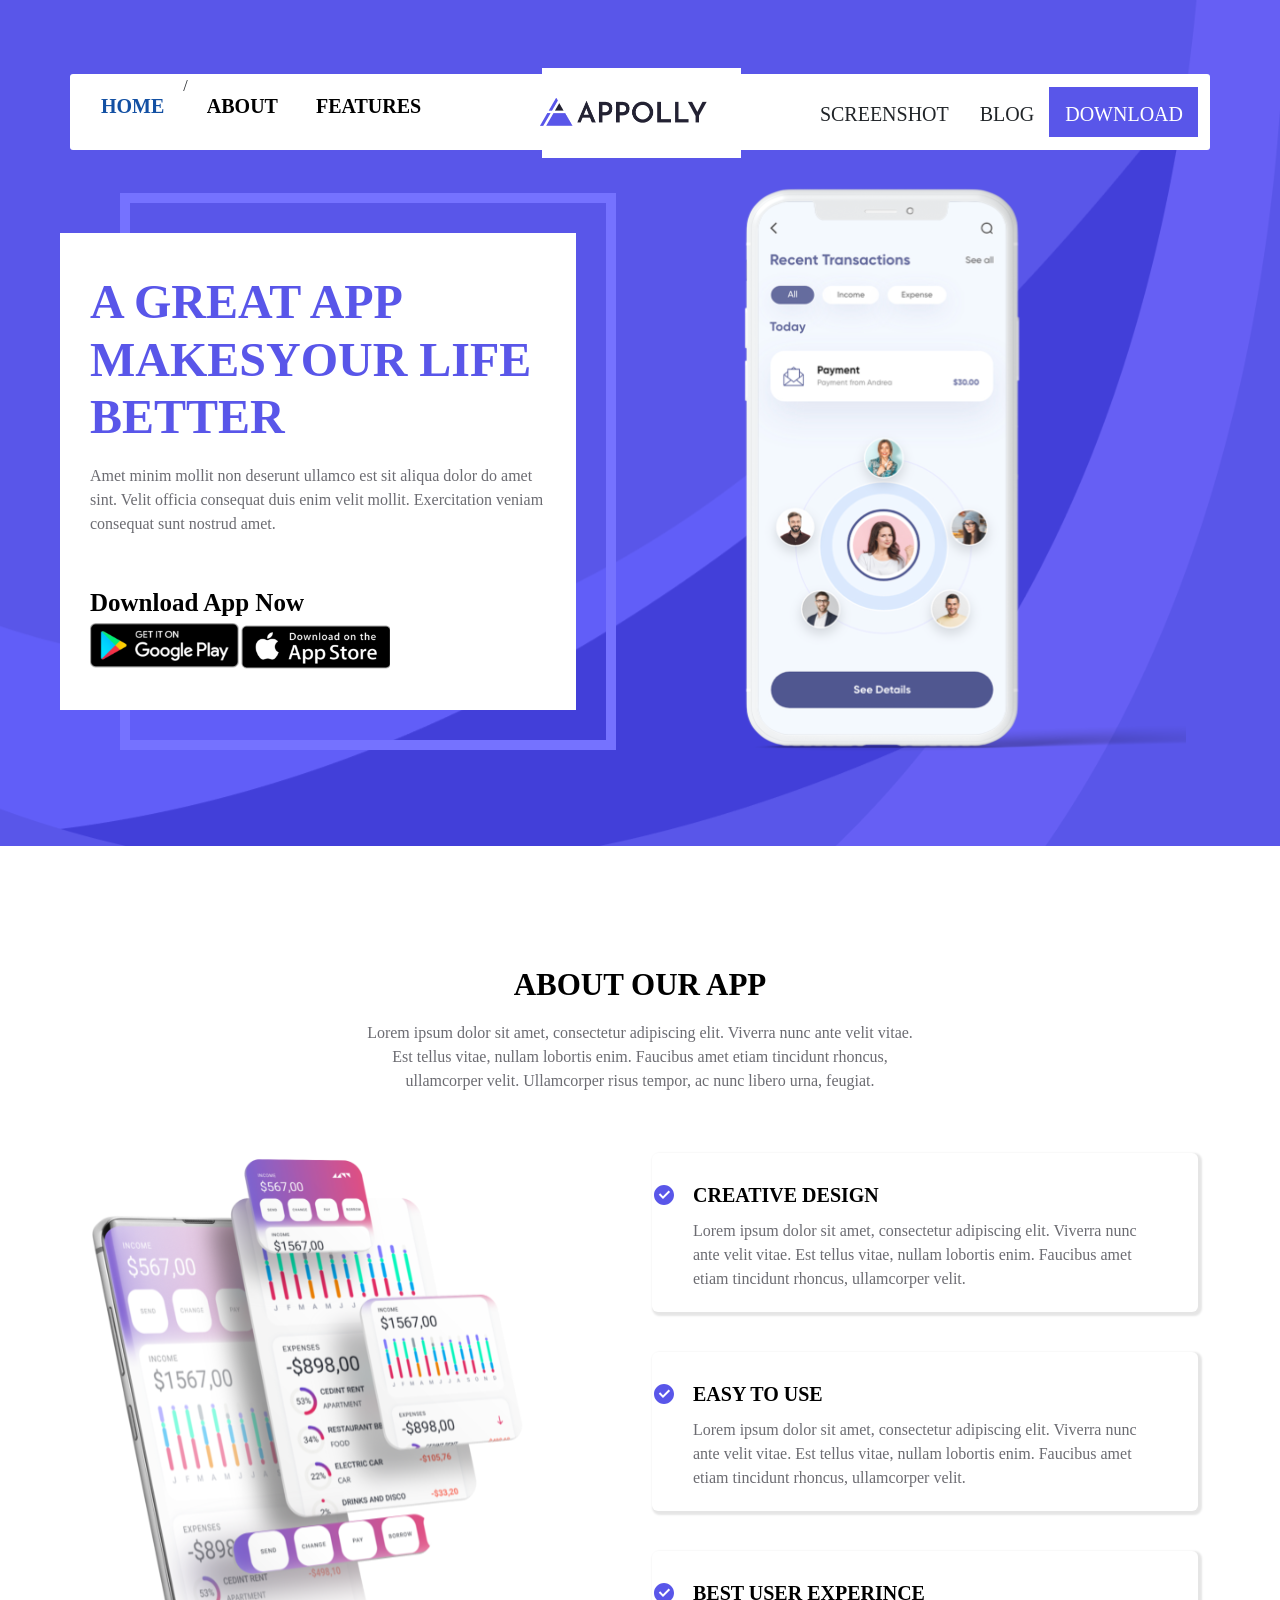
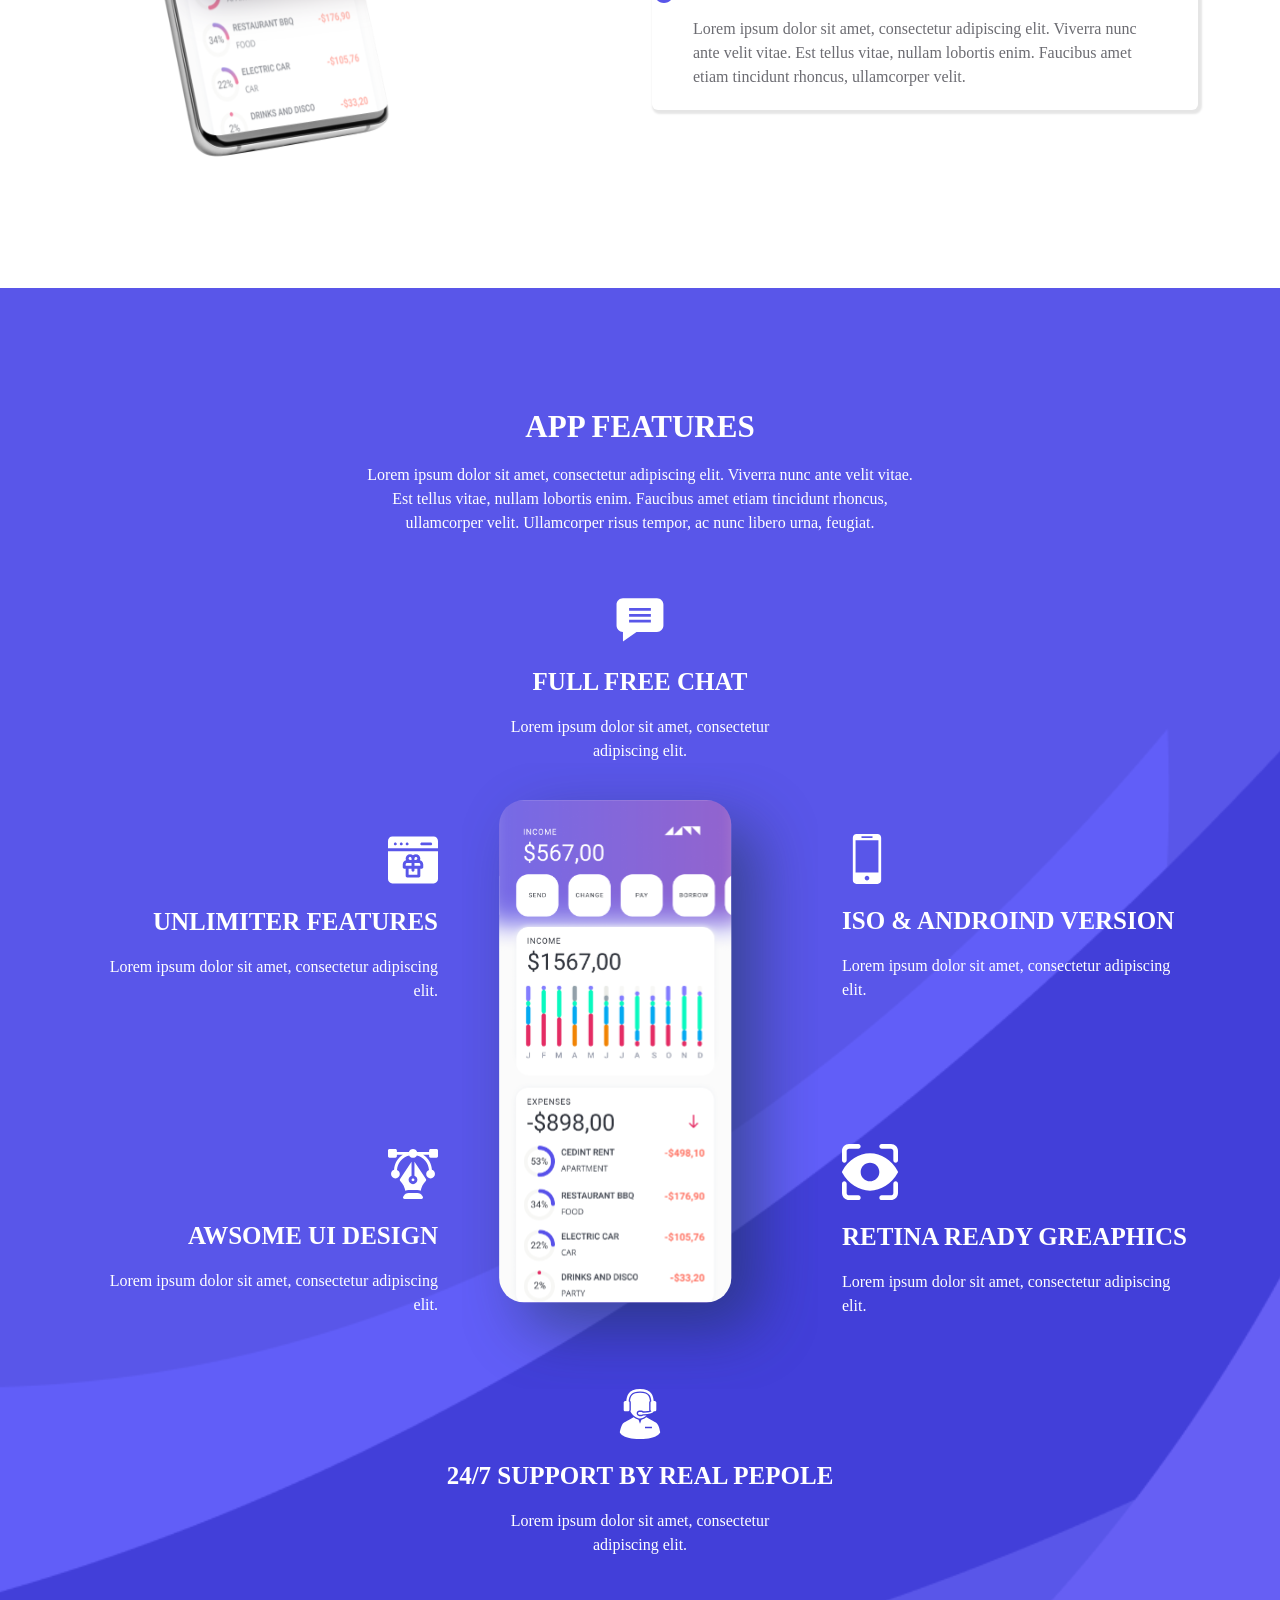
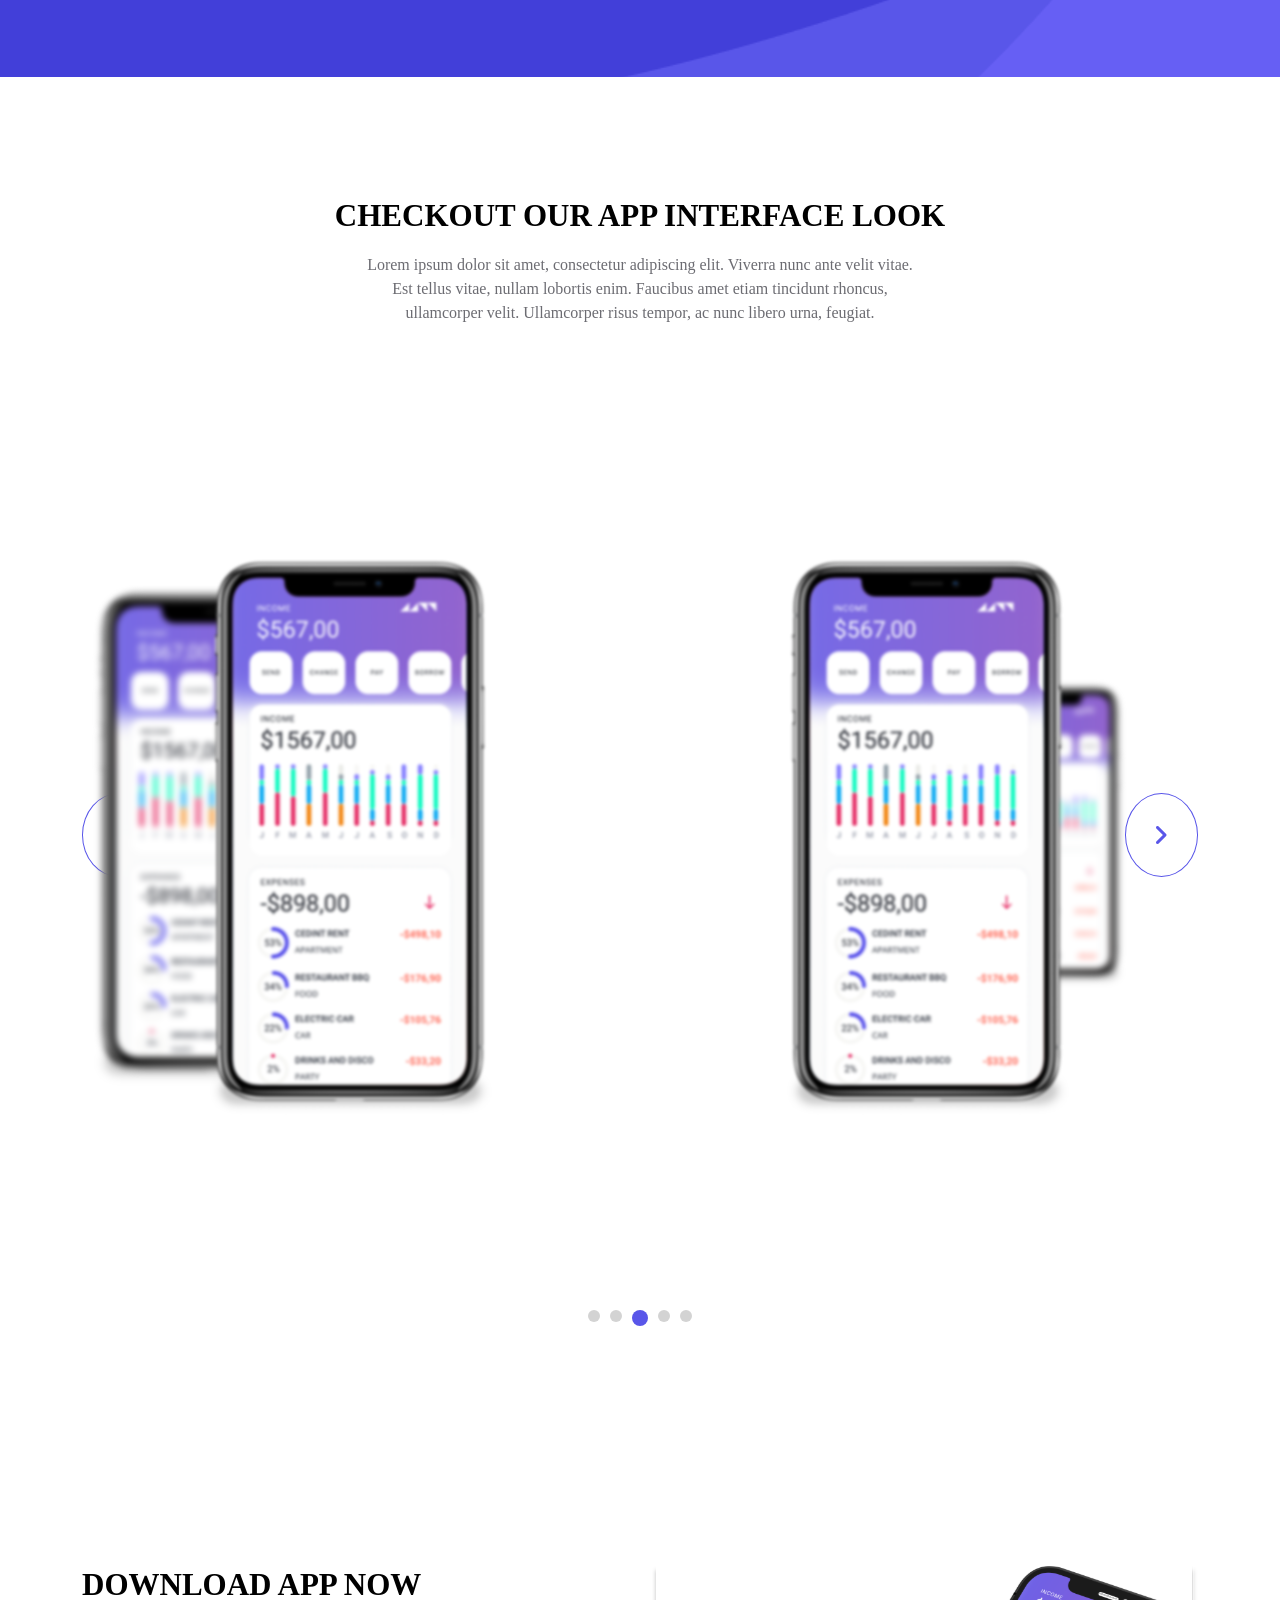
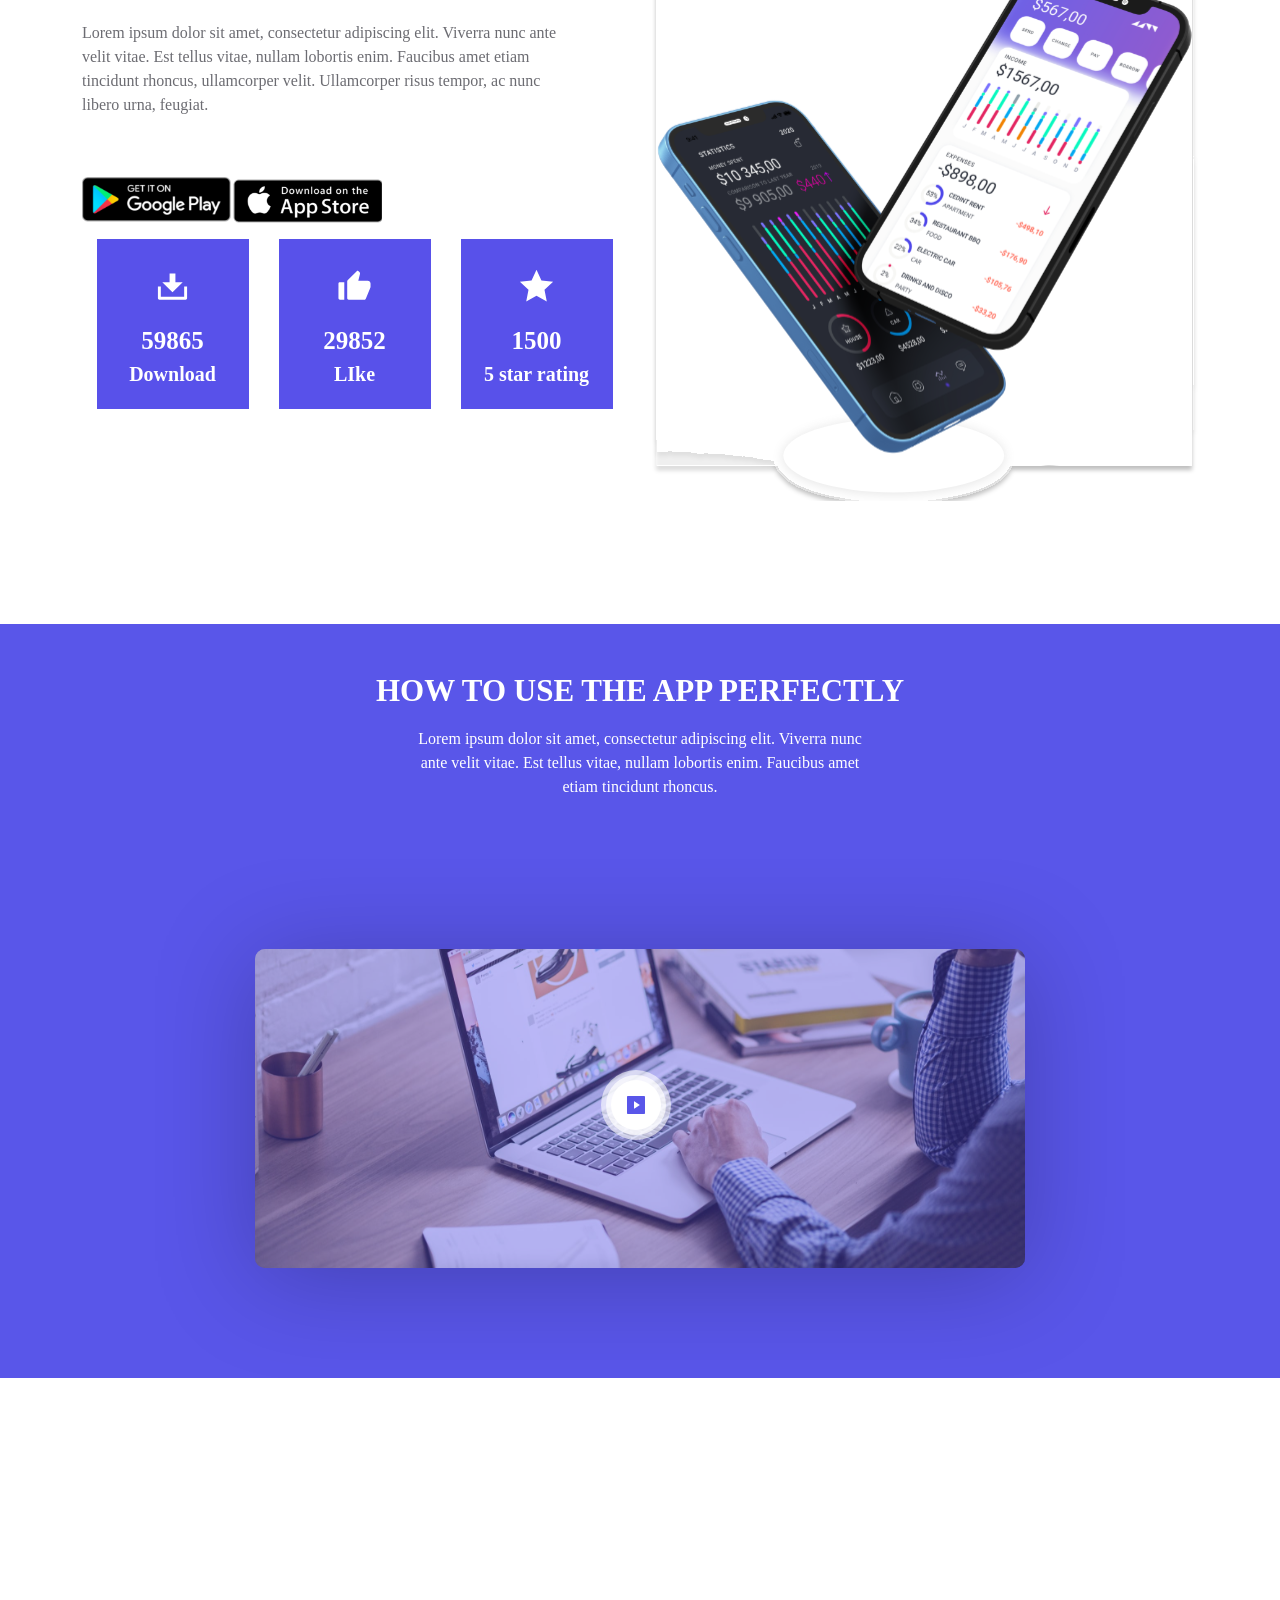
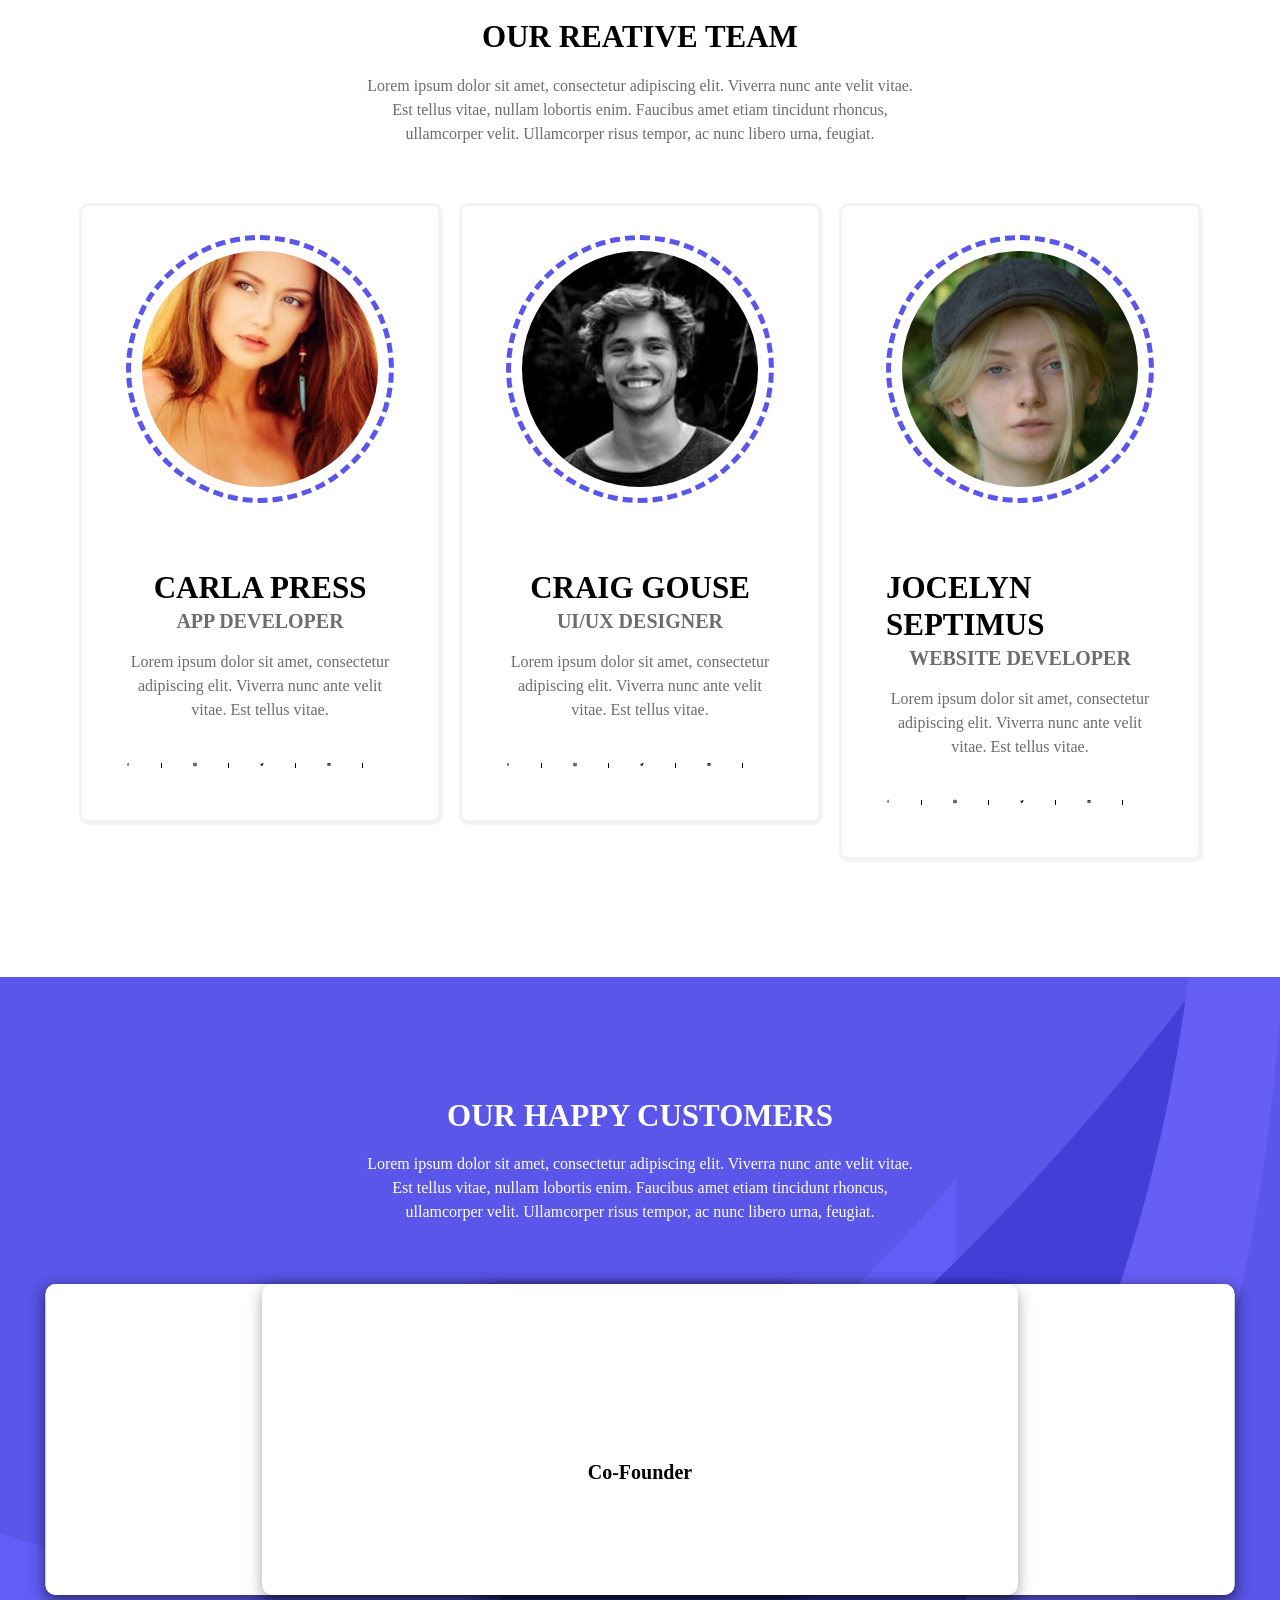
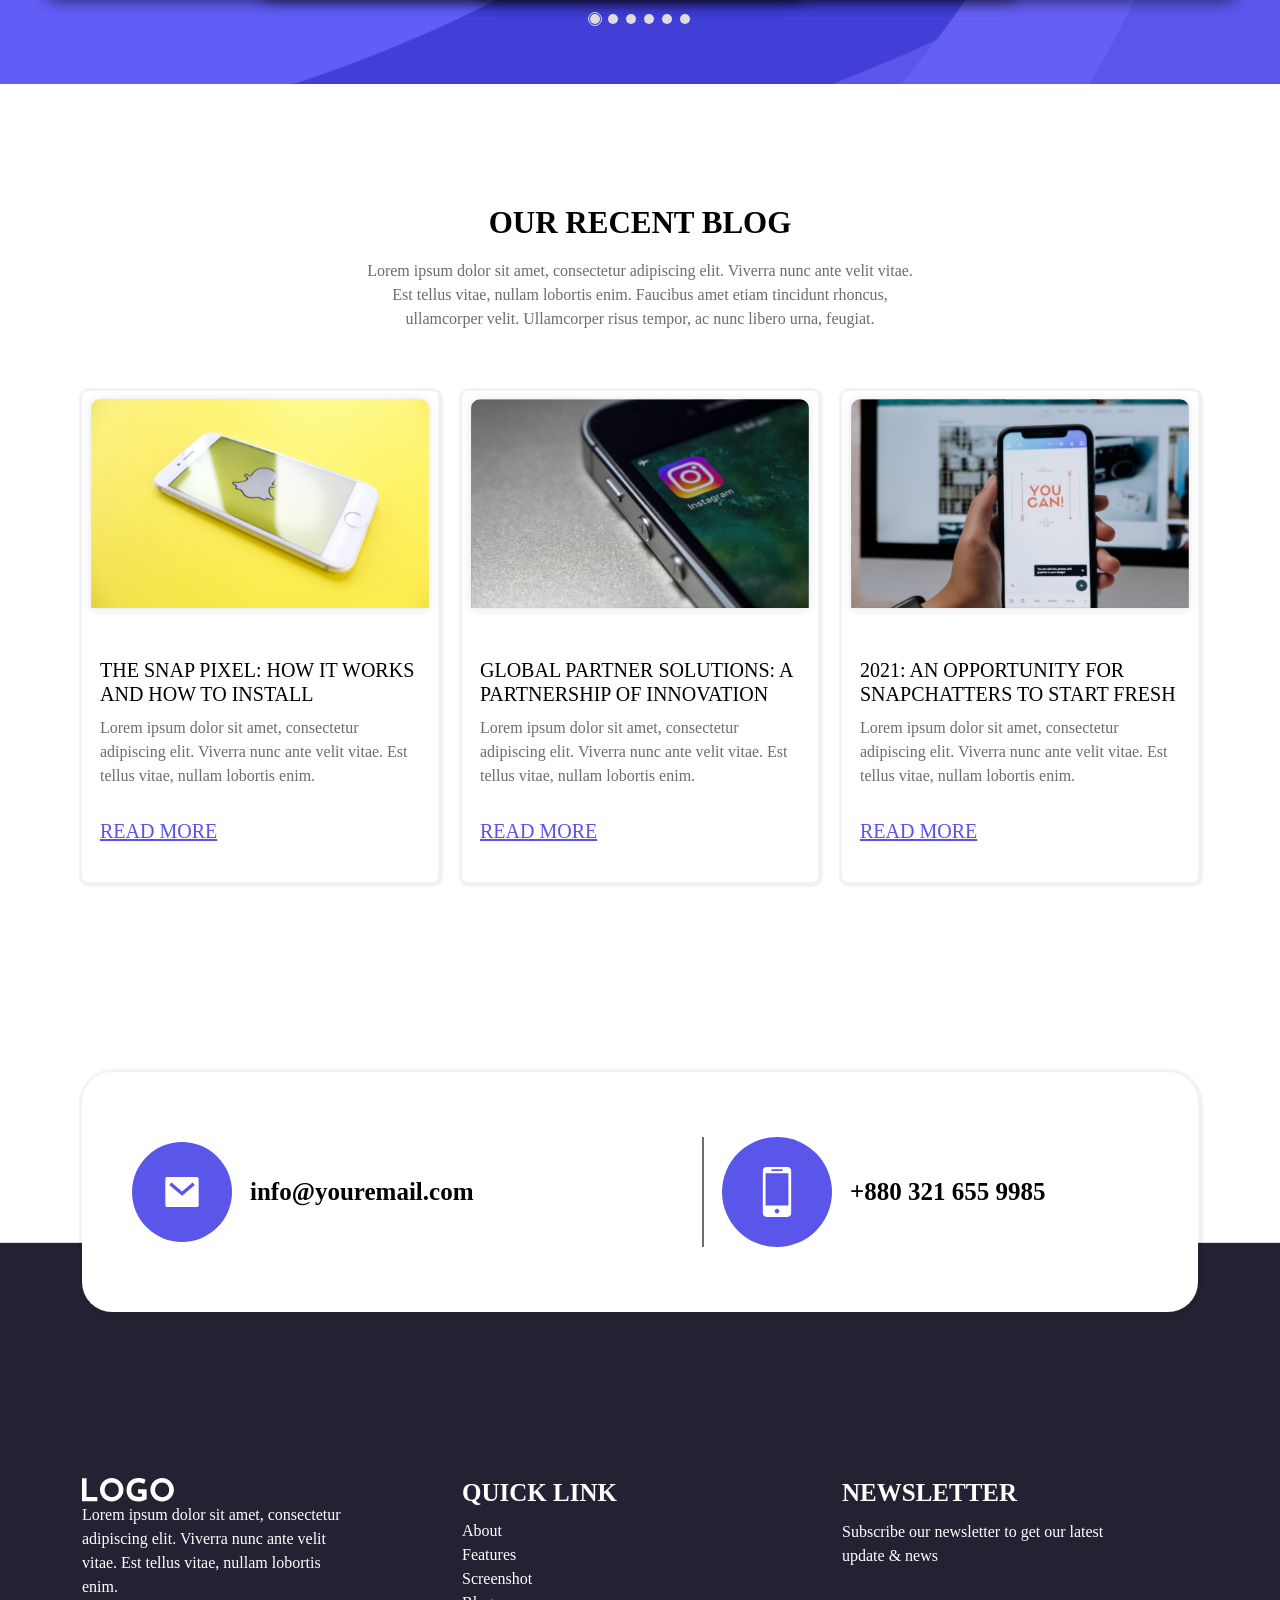
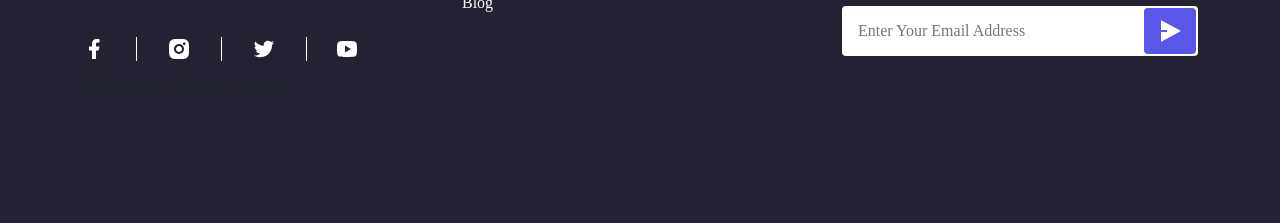
==== commit 082b2723: "eleventh" ====
--- a/index.html
+++ b/index.html
@@ -13,7 +13,7 @@
 <body>
   <header>
     <nav>
-      <div class="mid-header-back">
+      <div class="mid-header-back d-none d-lg-flex">
         <a href="#" class="logo">
           <img src="media/Logo4 1.svg" alt="">
         </a>
@@ -42,10 +42,10 @@
       <div class="d-block d-lg-none align-items-center">
         <div class="mid-header-mo-back">
         <a href="#" class="logo">
-          <img src="media/Logo4 1 (1).svg" alt="">
+          <img src="media/Logo4 1.svg" alt="">
         </a>
         </div>
-        <div class="container">
+        <div>
           <div class="mobile-header d-flex">
             <button class="menu bg-transparent"><i class="fa-solid fa-bars"></i></button>
             <div class="mid-header-mo">
@@ -58,7 +58,7 @@
             </div>
           </div>
         <div class="sidemenu">
-         <button class="close"><i class="fa-solid fa-xmark"></i></button>
+         <button class="close"><img src="media/close-fill.svg" alt=""></button>
          <ul>
           <li><a href="#" class="active">Home</a></li>
           <li><a href="about.html">ABOUT</a></li>
@@ -301,14 +301,14 @@
           <h2>how to use the app perfectly</h2>
           <p>Lorem ipsum dolor sit amet, consectetur adipiscing elit. Viverra nunc ante velit vitae. Est tellus vitae, nullam lobortis enim. Faucibus amet etiam tincidunt rhoncus.</p>
         </div>
-        <div class="buttom-sec">
-          <div class="img-video">
-              <img src="media/Video (1).svg" alt="">
-            </div>
-            <div class="video-back">
-              <video src="media/img-prof2.mp4"></video>
-            </div>
-        </div>
+        <div class="video">
+                     <div class="img-video">
+                       <img src="media/Video (3).svg" alt="">
+                     </div>
+                     <div class="video-back">
+                     <video src="media/img-prof2.mp4"></video>
+                     </div>
+                    </div>
       </div>
     </section>
     <section id="team">
--- a/css/style.css
+++ b/css/style.css
@@ -28,7 +28,7 @@
     border: 0;
 }
 body{
-    position: relative;
+    /* position: relative; */
  }
 /* header */
 header .container{
@@ -59,31 +59,45 @@
     justify-content: start;
 }
 header .mid-header,
-header .mid-header-back{
+header .mid-header-back,
+header .mid-header-mo-back{
     display: flex;
     justify-content: center;
     text-align: center;
-    /* z-index: 1; */
 }
 header .mid-header-back{
     position: fixed;
     top: 37px;
     inset-inline: 0;
+    display: inline-block;
+    z-index: 1;
     padding: 31px 18px 31px 20px;
-    z-index: 1;
-}
-/* header .mid-header-mo a{
-    padding: 24px 10px;
-} */
+    
+}
+header .mid-header-mo-back{
+    position: fixed;
+    inset-block-start: 103px;
+    inset-inline: 0;
+    display: inline-block;
+    z-index: 1;    
+}
+header .mid-header-mo-back.active{
+    display: none;
+}
 header .mid-header-back.active{
-    inset-block-start: 0;
-    inset-inline: 0;
+    display: none;
 }
 header .mid-header-back a{
+    inset-block-start: 100px;
     padding: 31px 16px;
     background-color: #ffffff;
 }
-header .mid-header-back a.active{
+header .mid-header-mo-back a{
+    padding: 40px 16px;
+    background-color: #ffffff;
+}
+header .mid-header-back a.active,
+header .mid-header-mo-back a.active{
     padding: 0px 15px;
 }
 header nav .main-header .left-header ul{
@@ -123,14 +137,18 @@
     background-color: #5956E9;
     color: #ffffff;
 }
-header nav .mobile-header button{
-    flex: 1;
-    display: flex;
-    justify-content: start;
-    align-items: center;
-}
+header nav .mobile-header button,
+header nav .mobile-header .mid-header-mo,
 header nav .mobile-header .right-header{
     flex: 1;
+    display: flex;
+}
+header nav .mobile-header button{
+    justify-content: start;
+    align-items: center;
+}
+header nav .mobile-header .right-header{
+    justify-content: end;
     padding: 5px 0;
 }
 header nav .mobile-header .right-header a{
@@ -142,8 +160,6 @@
     border-radius: 3px;
 }
 header .mid-header-mo{
-    flex: 1;
-    display: flex;
     justify-content: center;
 }
 header .mid-header-mo a{
@@ -162,7 +178,7 @@
     flex-direction: column;
     justify-content: space-between;
     width: 100%;
-    padding: 70px 35px;
+    padding: 67px 35px;
     height: 100vh;
     position: fixed;
     inset-block: 0;
@@ -177,15 +193,14 @@
     margin-top: 15px;
     padding-bottom: 15px;
 }
-header nav .sidemenu ul li:not(:last-child){
-    border-bottom: 1px solid #c5c5c5;
-}
 header nav .sidemenu .close{
     position: absolute;
-    inset-block-start: 15px;
-    inset-inline-start: 10px;
+    inset-block-start: 25px;
+    inset-inline-end: 25px;
     border: 0;
-    background-color: transparent;
+    padding: 10px;
+    border-radius: 50%;
+    background-color: #5956E9;
     transition: all .8s ease;
 }
 header nav .menu:hover{
@@ -193,7 +208,12 @@
 }
 @media (max-width:992px) {
     header .mid-header-mo-back a{
-    padding: 31px 10px 31px 5px;
+    /* padding: 31px 2px 31px 2px; */
+}
+}
+@media (max-width:767px) {
+    header .mid-header-mo-back a{
+    display: none;
 }
 }
 
@@ -815,29 +835,31 @@
 #use .title p{
     padding-inline: 30%;
 }
-#use .buttom-sec {
+
+
+#use .video {
     position: relative;
-    inset-block-start: 120px;
-    width: 100%;
-    height: 319px; 
     display: flex;
     justify-content: center;
     align-items: center;
 }
 
 #use .video-back video {
-    display: flex;
-    width: 100%;
-    height: 100%;
+    position: absolute;
+    inset: 0;
+    display: flex;
+    width: 100%;
+    height: 100%;
+    border-radius: 10px;
     object-fit: cover;
     cursor: pointer;
 }
 
 #use .img-video img {
-    position: absolute;
-    inset: 0;
-    width: 100%;
-    height: 100%;
+    position: relative;
+    width: 100%;
+    height: 100%;
+    border-radius: 10px;
     object-fit: cover;
     cursor: pointer;
     z-index: 1;
@@ -848,11 +870,6 @@
 #use .img-video img.active {
     opacity: 0;
     pointer-events: none;
-}
-@media (max-width:1200px) {
-    #use .buttom-sec {
-    height: 231px; 
-}
 }
 #customers{
     position: relative;
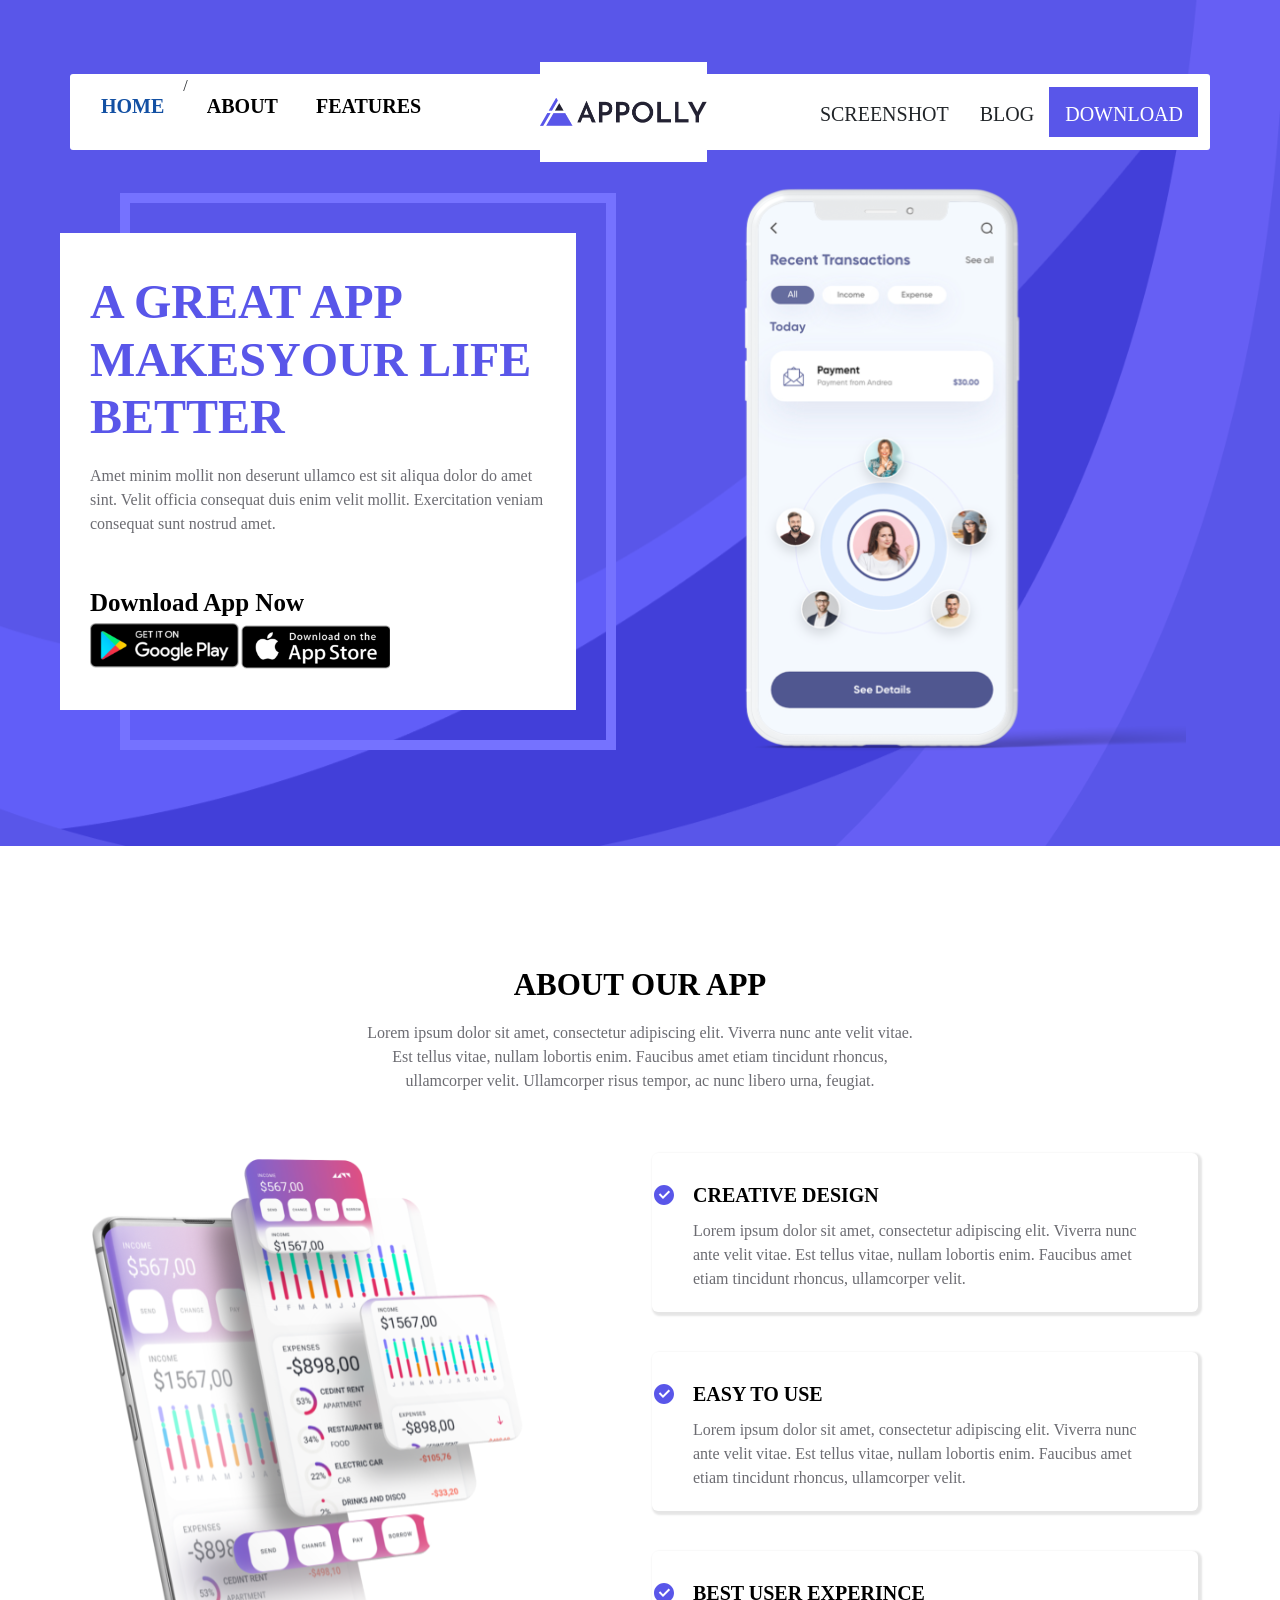
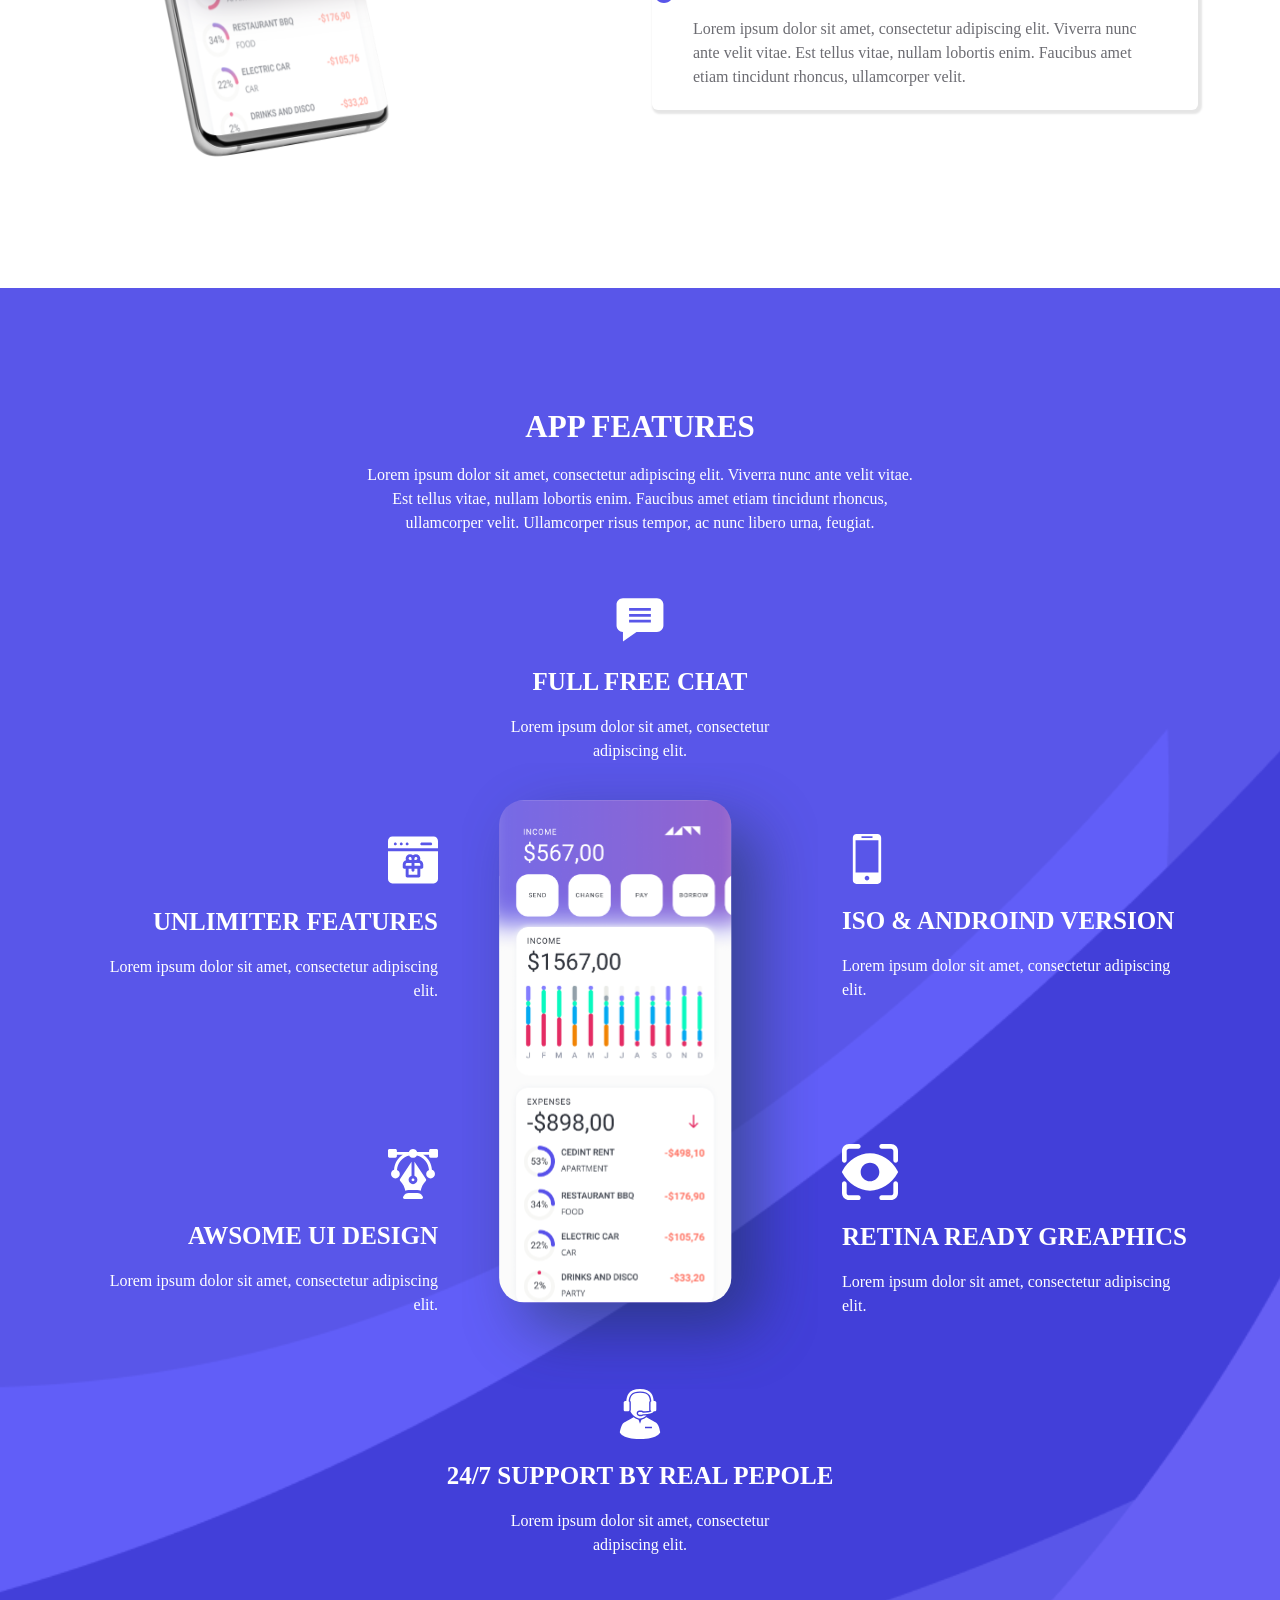
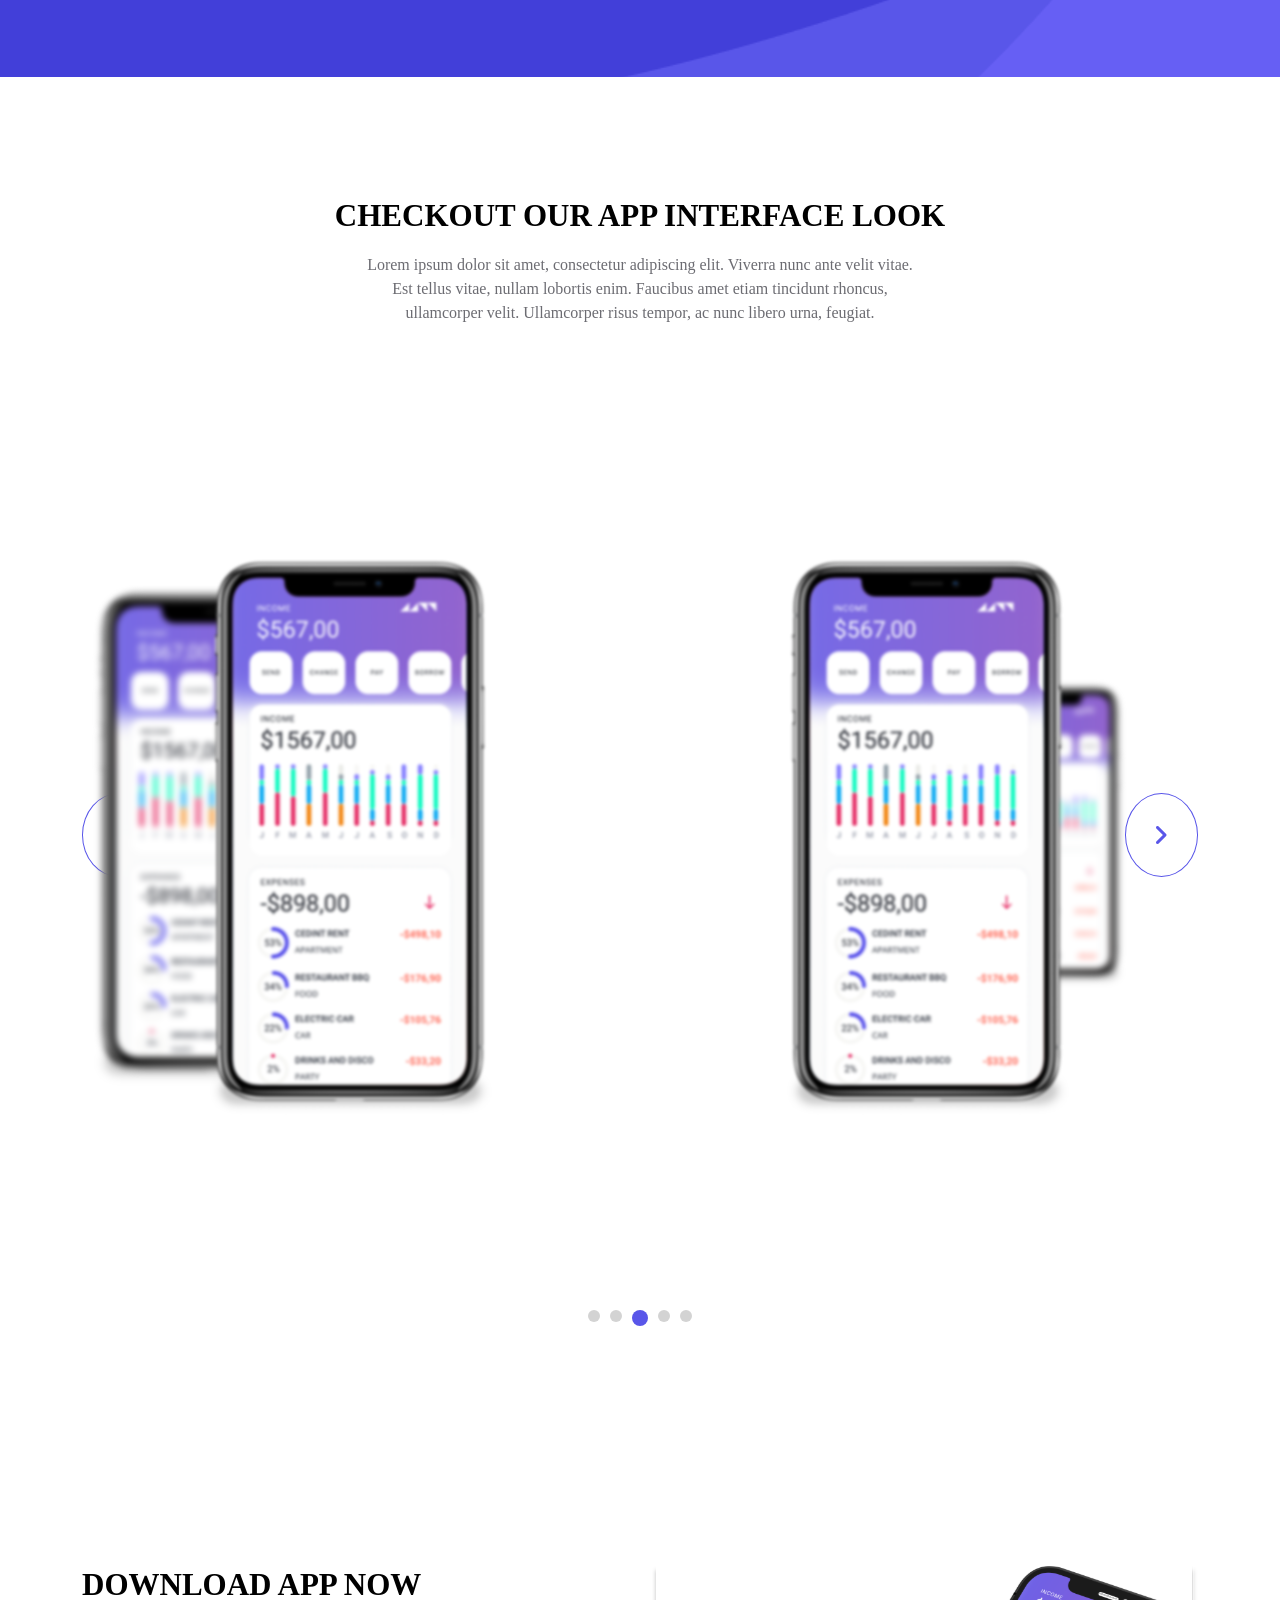
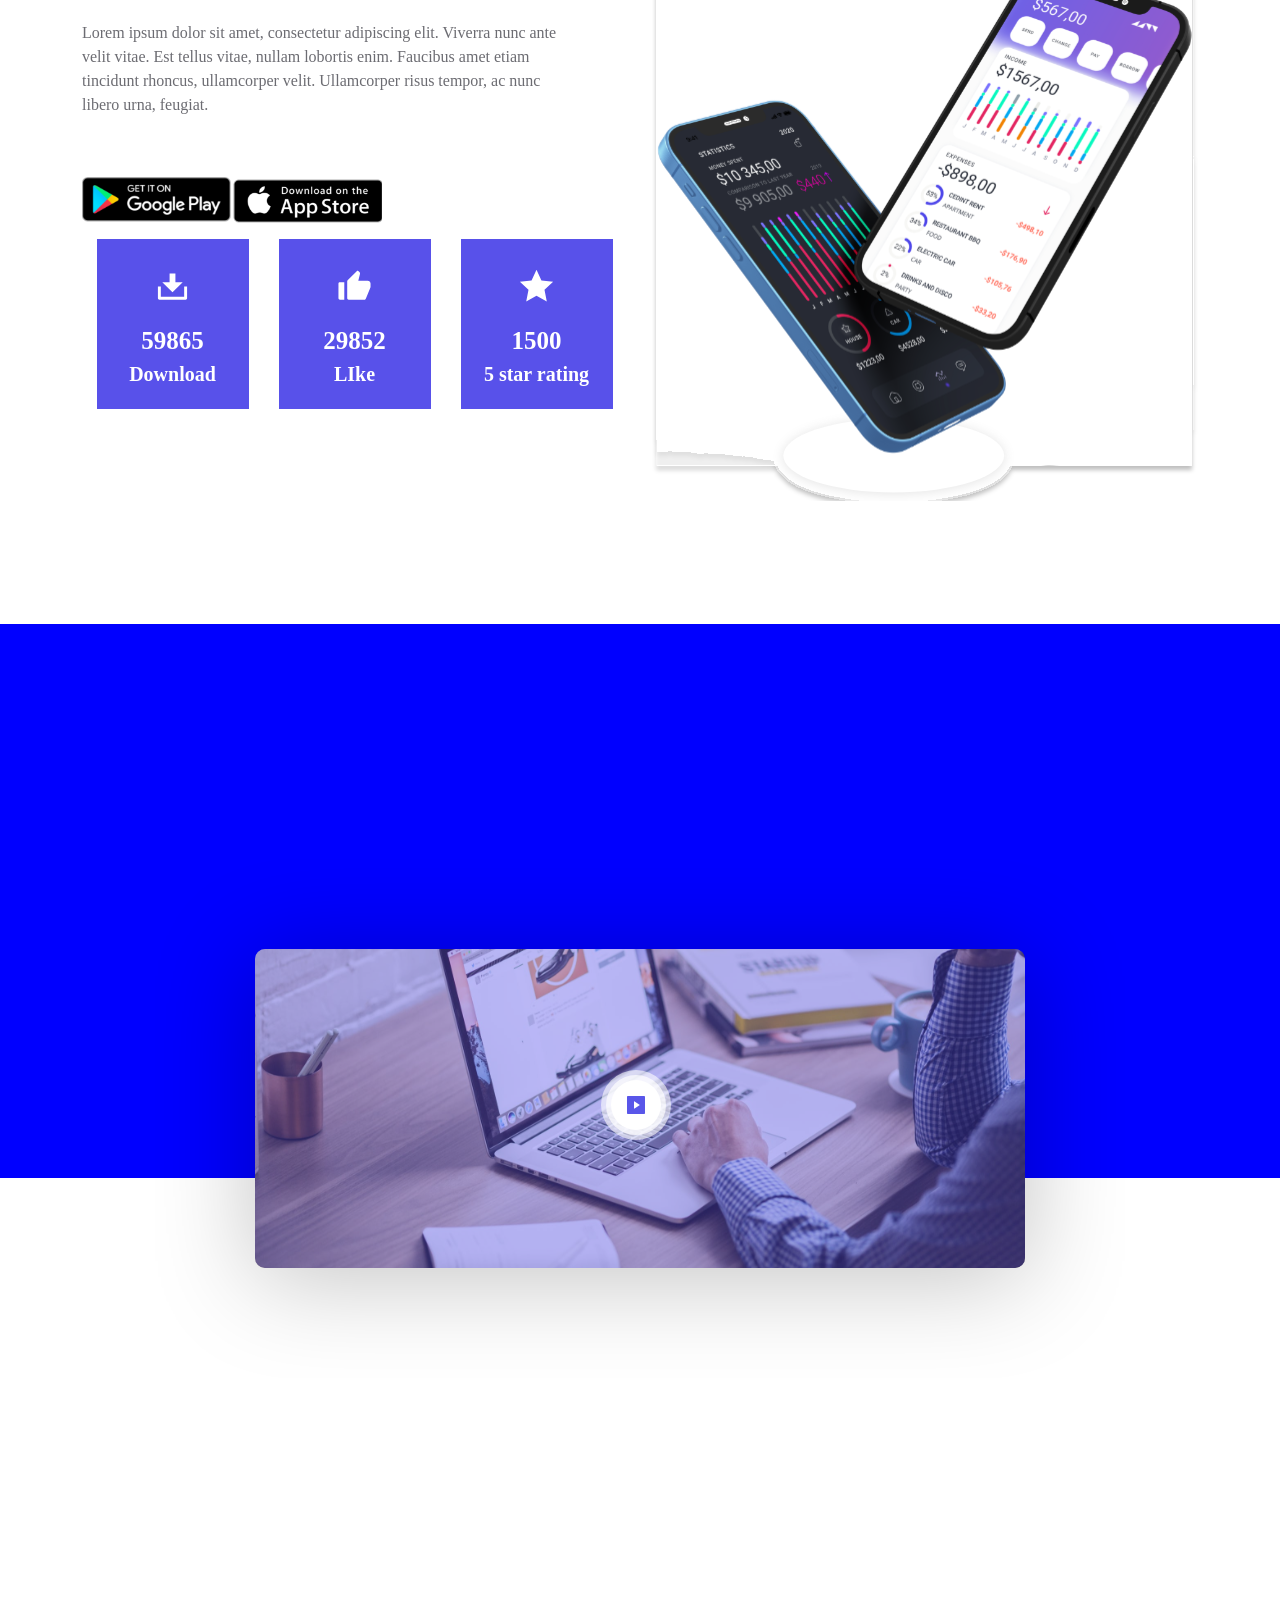
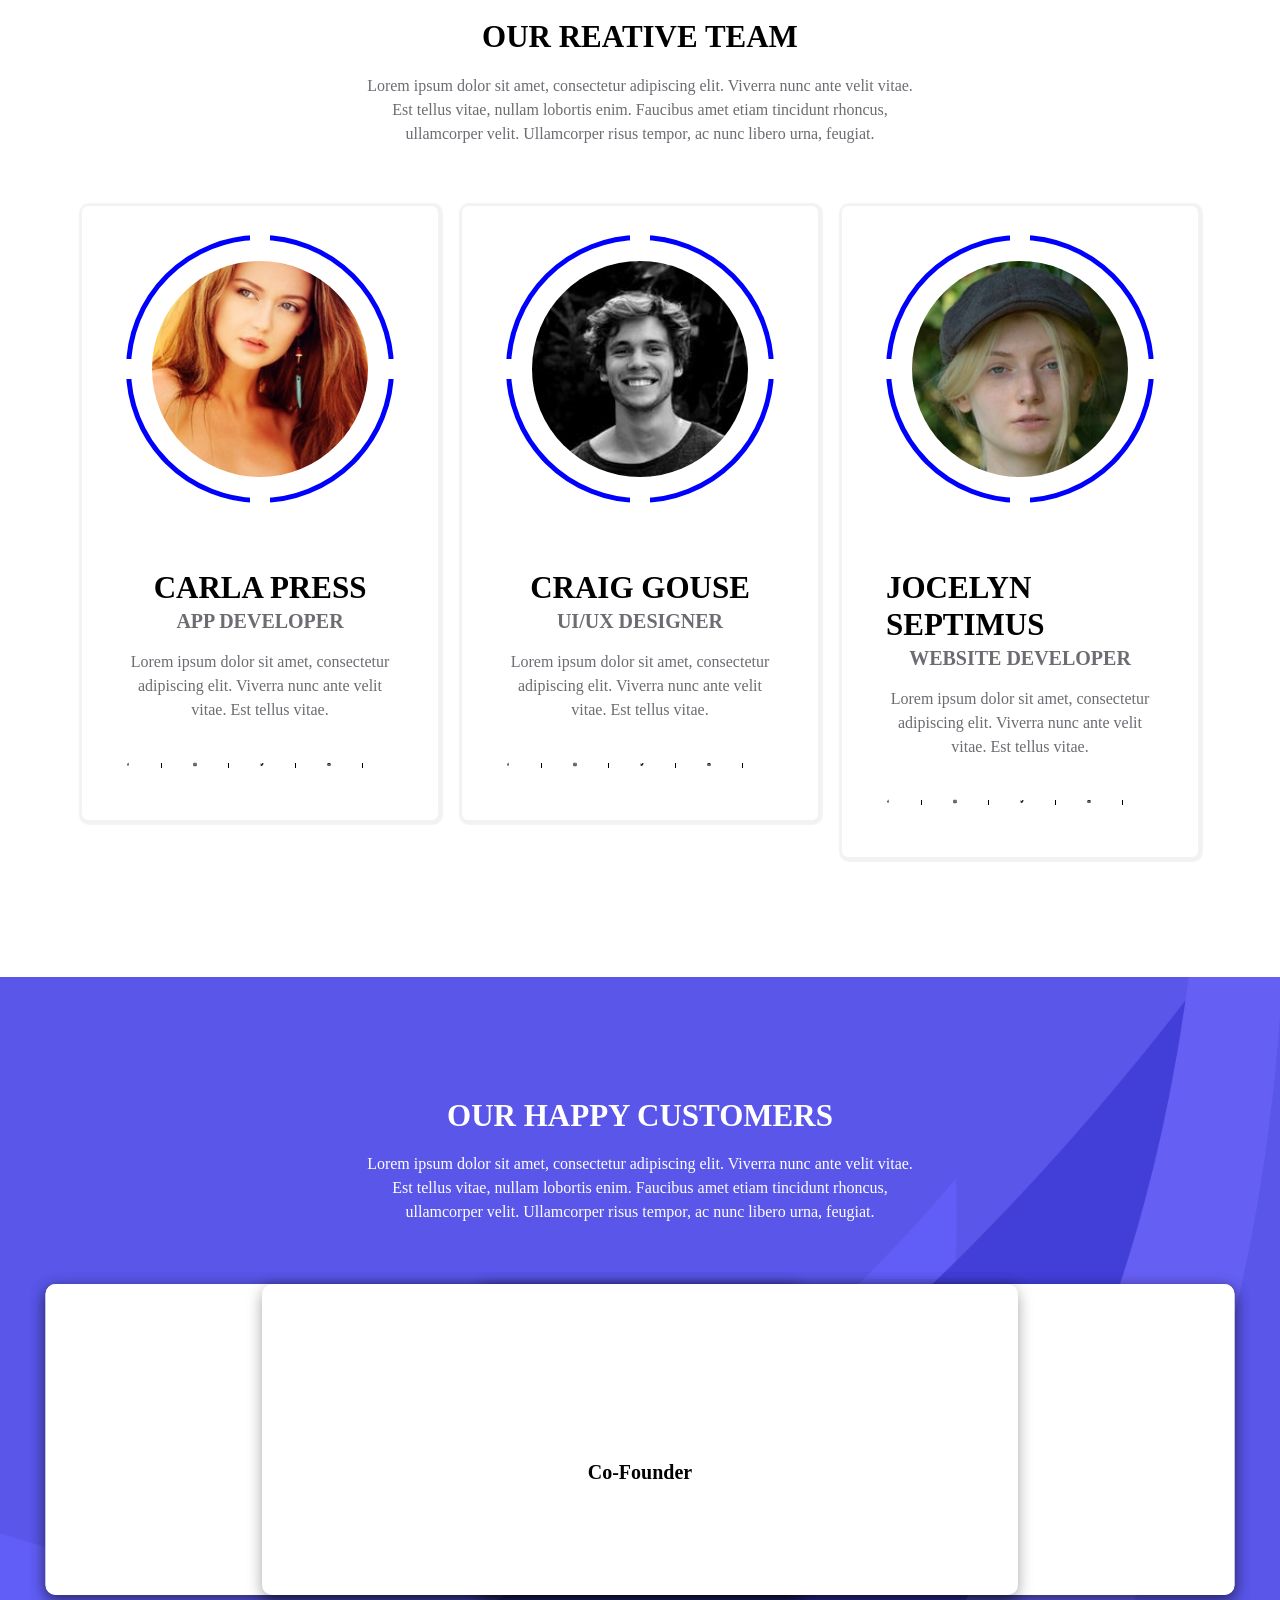
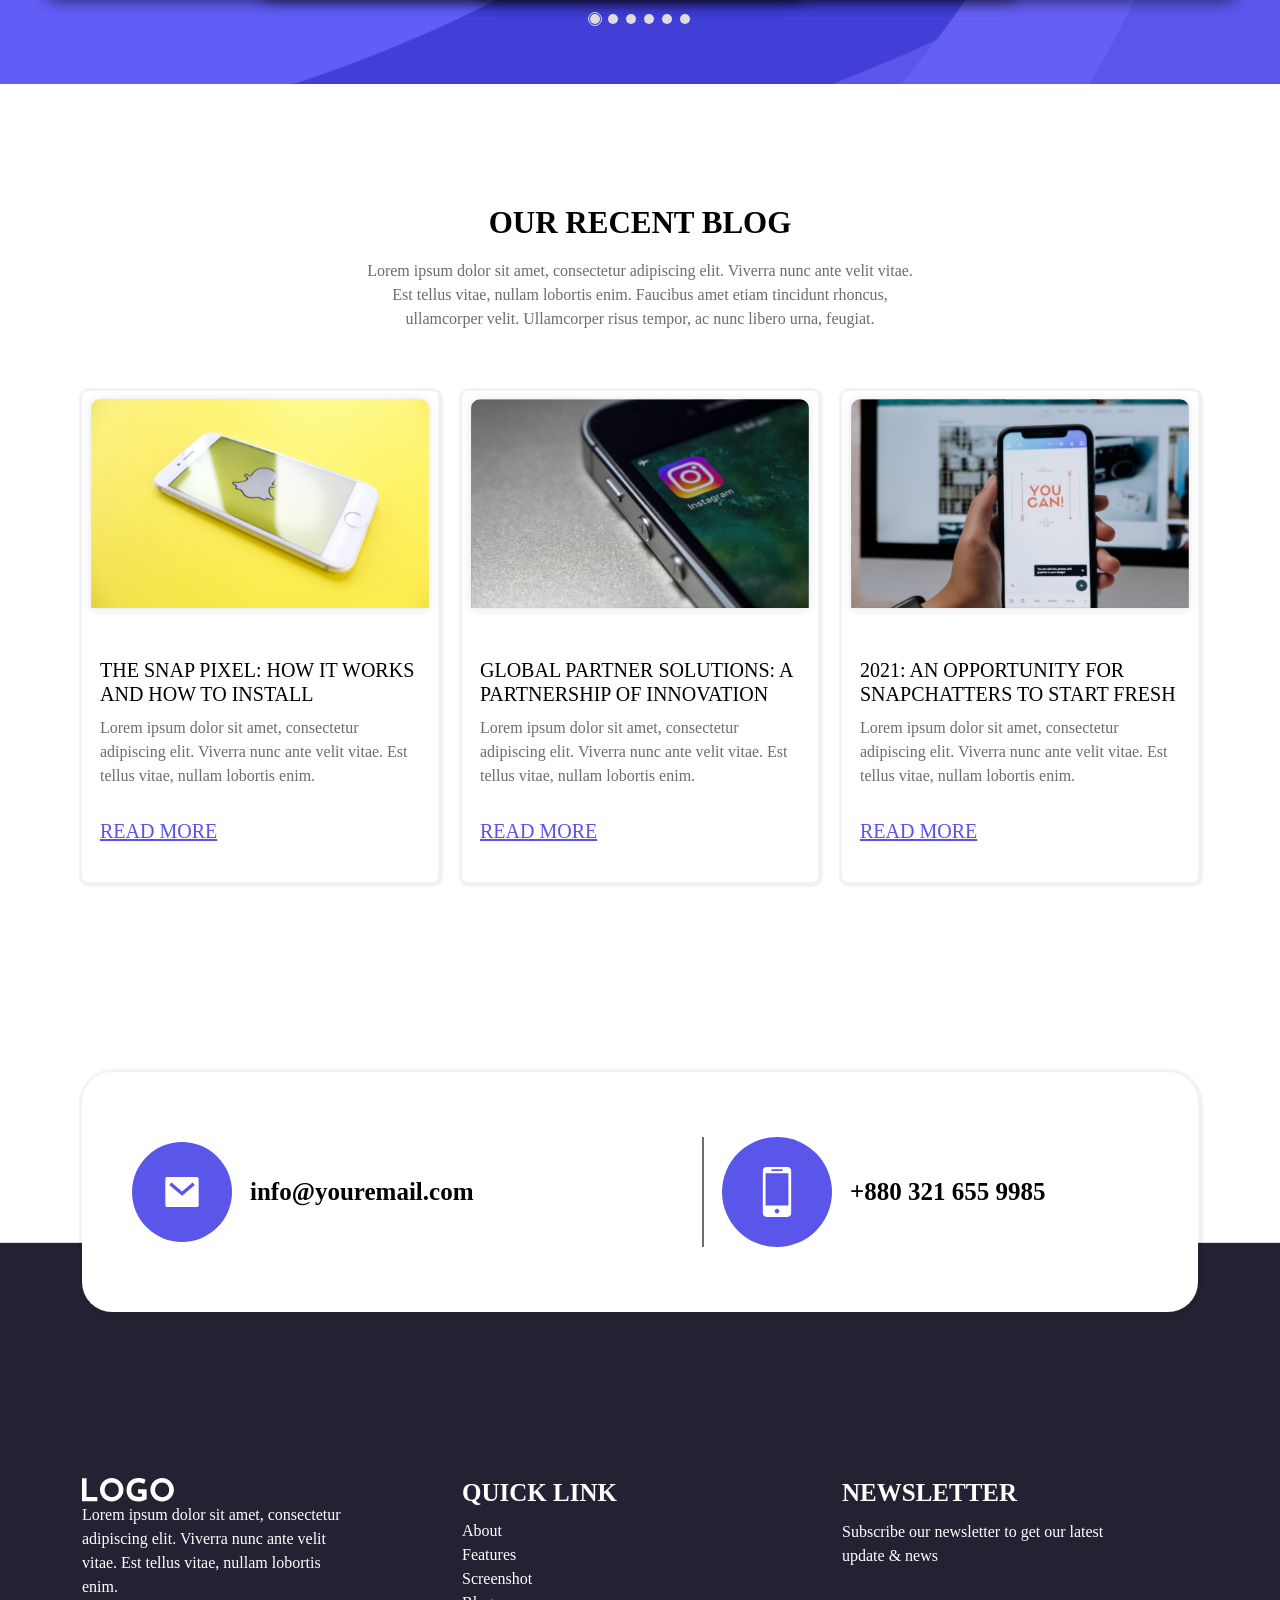
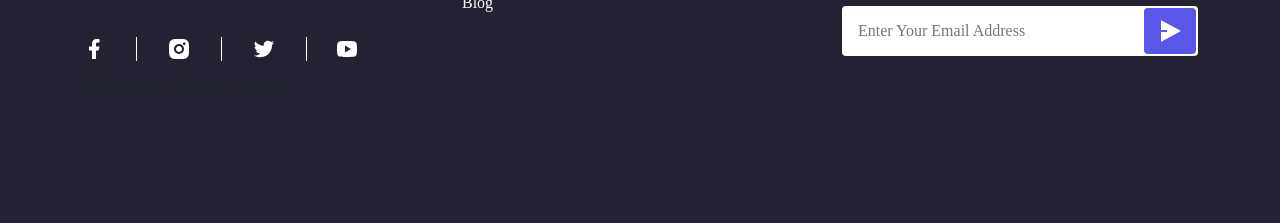
==== commit cb123f26: "Friday Review" ====
--- a/index.html
+++ b/index.html
@@ -1,76 +1,79 @@
-<html lang="en"><head>
-    <meta charset="UTF-8">
-    <meta name="viewport" content="width=device-width, initial-scale=1.0">
-    <title>credit-Home</title>
-    <link rel="stylesheet" href="css/owl.carousel.min.css">
-    <link rel="stylesheet" href="css/owl.theme.default.min.css">
-    <link rel="stylesheet" href="css/all.min.css">
-    <link rel="stylesheet" href="https://cdnjs.cloudflare.com/ajax/libs/font-awesome/6.0.0-beta3/css/all.min.css">
-    <link href="https://unpkg.com/aos@2.3.1/dist/aos.css" rel="stylesheet">
-    <link rel="stylesheet" href="css/bootstrap.min.css">
-    <link rel="stylesheet" href="css/style.css">
+<html lang="en">
+
+<head>
+  <meta charset="UTF-8">
+  <meta name="viewport" content="width=device-width, initial-scale=1.0">
+  <title>credit-Home</title>
+  <link rel="stylesheet" href="css/owl.carousel.min.css">
+  <link rel="stylesheet" href="css/owl.theme.default.min.css">
+  <link rel="stylesheet" href="css/all.min.css">
+  <link rel="stylesheet" href="https://cdnjs.cloudflare.com/ajax/libs/font-awesome/6.0.0-beta3/css/all.min.css">
+  <link href="https://unpkg.com/aos@2.3.1/dist/aos.css" rel="stylesheet">
+  <link rel="stylesheet" href="css/bootstrap.min.css">
+  <link rel="stylesheet" href="css/style.css">
 </head>
+
 <body>
   <header>
     <nav>
-      <div class="mid-header-back d-none d-lg-flex">
+      <!-- <div class="mid-header-back d-none d-lg-flex">
         <a href="#" class="logo">
           <img src="media/Logo4 1.svg" alt="">
         </a>
-      </div>
+      </div> -->
       <div class="container">
         <div class="main-header d-none d-lg-flex">
           <div class="left-header">
-        <ul class="d-none d-lg-flex">
-          <li><a href="#" class="active">HOME</a></li>/
-          <li><a href="about.html">ABOUT</a></li>
-          <li><a href="contact.html">Features</a></li>
-        </ul>
-         </div>
-         <div class="mid-header">
-          <a href="#" class="logo">
-          <img src="media/Logo4 1.svg" alt="">
-        </a>
-         </div>
-         <div class="right-header">
-        <a>Screenshot</a>
-        <a>Blog</a>
-        <a>Download</a>
-          </div>
-      </div>
-      
-      <div class="d-block d-lg-none align-items-center">
-        <div class="mid-header-mo-back">
-        <a href="#" class="logo">
-          <img src="media/Logo4 1.svg" alt="">
-        </a>
-        </div>
-        <div>
-          <div class="mobile-header d-flex">
-            <button class="menu bg-transparent"><i class="fa-solid fa-bars"></i></button>
-            <div class="mid-header-mo">
-        <a href="#" class="logo">
-          <img src="media/Logo4 1.svg" alt="">
-        </a>
-        </div>
-            <div class="right-header">
-              <a href="#">DOWNLOAD</a>
-            </div>
-          </div>
-        <div class="sidemenu">
-         <button class="close"><img src="media/close-fill.svg" alt=""></button>
-         <ul>
-          <li><a href="#" class="active">Home</a></li>
-          <li><a href="about.html">ABOUT</a></li>
-          <li><a href="contact.html">Features</a></li>
-          <li><a href="contact.html">Screenshot</a></li>
-          <li><a href="contact.html">Blog</a></li>
-          </ul> 
-        </div>
-        </div>
-      </div>
-      </div>
-     </nav>
+            <ul class="d-none d-lg-flex">
+              <li><a href="#" class="active">HOME</a></li>/
+              <li><a href="about.html">ABOUT</a></li>
+              <li><a href="contact.html">Features</a></li>
+            </ul>
+          </div>
+          <div class="mid-header">
+            <a href="#" class="logo">
+              <img src="media/Logo4 1.svg" alt="">
+            </a>
+          </div>
+          <div class="right-header">
+            <a>Screenshot</a>
+            <a>Blog</a>
+            <a>Download</a>
+          </div>
+        </div>
+
+        <div class="d-block d-lg-none align-items-center">
+          <div class="mid-header-mo-back">
+            <a href="#" class="logo">
+              <img src="media/Logo4 1.svg" alt="">
+            </a>
+          </div>
+          <div>
+            <div class="mobile-header d-flex">
+              <button class="menu bg-transparent"><i class="fa-solid fa-bars"></i></button>
+              <div class="mid-header-mo">
+                <a href="#" class="logo">
+                  <img src="media/Logo4 1.svg" alt="">
+                </a>
+              </div>
+              <div class="right-header">
+                <a href="#">DOWNLOAD</a>
+              </div>
+            </div>
+            <div class="sidemenu">
+              <button class="close"><img src="media/close-fill.svg" alt=""></button>
+              <ul>
+                <li><a href="#" class="active">Home</a></li>
+                <li><a href="about.html">ABOUT</a></li>
+                <li><a href="contact.html">Features</a></li>
+                <li><a href="contact.html">Screenshot</a></li>
+                <li><a href="contact.html">Blog</a></li>
+              </ul>
+            </div>
+          </div>
+        </div>
+      </div>
+    </nav>
   </header>
   <main>
     <section id="hero">
@@ -82,14 +85,15 @@
           <div class="col-12 col-lg-6">
             <div class="left-hero">
               <div class="content">
-              <h1>A Great App MakesYour Life Better</h1>
-              <p>Amet minim mollit non deserunt ullamco est sit aliqua dolor do amet sint. Velit officia consequat duis enim velit mollit. Exercitation veniam consequat sunt nostrud amet.</p>
-              <h4>Download App Now</h4>
-              <div class="app">
-                <a href=""><img src="media/toppng 1.svg" alt=""></a>
-                <a href=""><img src="media/PngItem_1144050 2.svg" alt=""></a>
-              </div>
-            </div>
+                <h1>A Great App MakesYour Life Better</h1>
+                <p>Amet minim mollit non deserunt ullamco est sit aliqua dolor do amet sint. Velit officia consequat
+                  duis enim velit mollit. Exercitation veniam consequat sunt nostrud amet.</p>
+                <h4>Download App Now</h4>
+                <div class="app">
+                  <a href=""><img src="media/toppng 1.svg" alt=""></a>
+                  <a href=""><img src="media/PngItem_1144050 2.svg" alt=""></a>
+                </div>
+              </div>
             </div>
           </div>
           <div class="col-12 col-lg-5 col-xxl-4">
@@ -104,7 +108,9 @@
       <div class="container">
         <div class="title">
           <h2>About Our App</h2>
-          <p>Lorem ipsum dolor sit amet, consectetur adipiscing elit. Viverra nunc ante velit vitae. Est tellus vitae, nullam lobortis enim. Faucibus amet etiam tincidunt rhoncus, ullamcorper velit. Ullamcorper risus tempor, ac nunc libero urna, feugiat.</p>
+          <p>Lorem ipsum dolor sit amet, consectetur adipiscing elit. Viverra nunc ante velit vitae. Est tellus vitae,
+            nullam lobortis enim. Faucibus amet etiam tincidunt rhoncus, ullamcorper velit. Ullamcorper risus tempor, ac
+            nunc libero urna, feugiat.</p>
         </div>
         <div class="row">
           <div class="col-12 col-lg-5">
@@ -117,21 +123,24 @@
                   <div class="img-card"><img src="media/checkbox-circle-fill.svg" alt=""></div>
                   <div class="content-card">
                     <h3>Creative design</h3>
-                    <p>Lorem ipsum dolor sit amet, consectetur adipiscing elit. Viverra nunc ante velit vitae. Est tellus vitae, nullam lobortis enim. Faucibus amet etiam tincidunt rhoncus, ullamcorper velit.</p>
-                  </div>
-                </div>
-                 <div class="card">
+                    <p>Lorem ipsum dolor sit amet, consectetur adipiscing elit. Viverra nunc ante velit vitae. Est
+                      tellus vitae, nullam lobortis enim. Faucibus amet etiam tincidunt rhoncus, ullamcorper velit.</p>
+                  </div>
+                </div>
+                <div class="card">
                   <div class="img-card"><img src="media/checkbox-circle-fill.svg" alt=""></div>
                   <div class="content-card">
                     <h3>easy to use</h3>
-                    <p>Lorem ipsum dolor sit amet, consectetur adipiscing elit. Viverra nunc ante velit vitae. Est tellus vitae, nullam lobortis enim. Faucibus amet etiam tincidunt rhoncus, ullamcorper velit.</p>
-                  </div>
-                </div>
-                 <div class="card">
+                    <p>Lorem ipsum dolor sit amet, consectetur adipiscing elit. Viverra nunc ante velit vitae. Est
+                      tellus vitae, nullam lobortis enim. Faucibus amet etiam tincidunt rhoncus, ullamcorper velit.</p>
+                  </div>
+                </div>
+                <div class="card">
                   <div class="img-card"><img src="media/checkbox-circle-fill.svg" alt=""></div>
                   <div class="content-card">
                     <h3>Best user experince</h3>
-                    <p>Lorem ipsum dolor sit amet, consectetur adipiscing elit. Viverra nunc ante velit vitae. Est tellus vitae, nullam lobortis enim. Faucibus amet etiam tincidunt rhoncus, ullamcorper velit.</p>
+                    <p>Lorem ipsum dolor sit amet, consectetur adipiscing elit. Viverra nunc ante velit vitae. Est
+                      tellus vitae, nullam lobortis enim. Faucibus amet etiam tincidunt rhoncus, ullamcorper velit.</p>
                   </div>
                 </div>
               </div>
@@ -146,11 +155,13 @@
         <div class="row">
           <div class="col-12">
             <div class="title">
-            <h2>App features</h2>
-            <p>Lorem ipsum dolor sit amet, consectetur adipiscing elit. Viverra nunc ante velit vitae. Est tellus vitae, nullam lobortis enim. Faucibus amet etiam tincidunt rhoncus, ullamcorper velit. Ullamcorper risus tempor, ac nunc libero urna, feugiat.</p>
-          </div>
-          <div class="col-12"> 
-            <div class="card card3">
+              <h2>App features</h2>
+              <p>Lorem ipsum dolor sit amet, consectetur adipiscing elit. Viverra nunc ante velit vitae. Est tellus
+                vitae, nullam lobortis enim. Faucibus amet etiam tincidunt rhoncus, ullamcorper velit. Ullamcorper risus
+                tempor, ac nunc libero urna, feugiat.</p>
+            </div>
+            <div class="col-12">
+              <div class="card card3">
                 <div class="img-card"><img src="media/comment.svg" alt=""></div>
                 <div class="content-card">
                   <h3>Full free chat</h3>
@@ -158,7 +169,7 @@
                 </div>
               </div>
             </div>
-          </div> 
+          </div>
           <div class="col-12 col-lg-4">
             <div class="cards cards-end">
               <div class="card card1">
@@ -168,7 +179,7 @@
                   <p>Lorem ipsum dolor sit amet, consectetur adipiscing elit.</p>
                 </div>
               </div>
-               <div class="card card2">
+              <div class="card card2">
                 <div class="img-card"><img src="media/vector.svg" alt=""></div>
                 <div class="content-card">
                   <h3>awsome ui design</h3>
@@ -176,12 +187,12 @@
                 </div>
               </div>
             </div>
-          </div> 
-          <div class="col-12 col-lg-4">
-              <div class="img-center">
-                <img src="media/App.svg" alt="">
-              </div>
-          </div>   
+          </div>
+          <div class="col-12 col-lg-4">
+            <div class="img-center">
+              <img src="media/App.svg" alt="">
+            </div>
+          </div>
           <div class="col-12 col-lg-4">
             <div class="cards cards-start">
               <div class="card card5">
@@ -191,7 +202,7 @@
                   <p>Lorem ipsum dolor sit amet, consectetur adipiscing elit.</p>
                 </div>
               </div>
-               <div class="card card6">
+              <div class="card card6">
                 <div class="img-card"><img src="media/eye-scanner 1.svg" alt=""></div>
                 <div class="content-card">
                   <h3>retina ready greaphics</h3>
@@ -199,47 +210,49 @@
                 </div>
               </div>
             </div>
-          </div> 
+          </div>
           <div class="col-12">
-             <div class="card card4">
-                <div class="img-card"><img src="media/male-telemarketer.svg" alt=""></div>
-                <div class="content-card">
-                  <h3>24/7 support by real pepole</h3>
-                  <p>Lorem ipsum dolor sit amet, consectetur adipiscing elit.</p>
-                </div>
-              </div>
-          </div>  
+            <div class="card card4">
+              <div class="img-card"><img src="media/male-telemarketer.svg" alt=""></div>
+              <div class="content-card">
+                <h3>24/7 support by real pepole</h3>
+                <p>Lorem ipsum dolor sit amet, consectetur adipiscing elit.</p>
+              </div>
+            </div>
+          </div>
         </div>
       </div>
     </section>
     <section id="checkout">
       <div class="container">
-          <div class="title">
-            <h2>Checkout Our App Interface Look</h2>
-            <p>Lorem ipsum dolor sit amet, consectetur adipiscing elit. Viverra nunc ante velit vitae. Est tellus vitae, nullam lobortis enim. Faucibus amet etiam tincidunt rhoncus, ullamcorper velit. Ullamcorper risus tempor, ac nunc libero urna, feugiat.</p>
+        <div class="title">
+          <h2>Checkout Our App Interface Look</h2>
+          <p>Lorem ipsum dolor sit amet, consectetur adipiscing elit. Viverra nunc ante velit vitae. Est tellus vitae,
+            nullam lobortis enim. Faucibus amet etiam tincidunt rhoncus, ullamcorper velit. Ullamcorper risus tempor, ac
+            nunc libero urna, feugiat.</p>
         </div>
         <div class="slider-container hero-slider">
-  <div class="left-arrow"><i class="fa fa-angle-left" style="font-size:24px"></i></div>
-  <div class="slider-content" id='slider-content'>
-    <div class='slide'>
-        <img src="media/iPhoneX-Mockup 1.svg" alt="">
-    </div>
-    <div class='slide'>
-        <img src="media/iPhoneX-Mockup 1.svg" alt="">
-    </div>
-    <div class='slide'>
-        <img src="media/iPhoneX-Mockup 1.svg" alt="">
-    </div>
-    <div class='slide'>
-        <img src="media/iPhoneX-Mockup 1.svg" alt="">
-    </div>
-    <div class='slide'>
-        <img src="media/iPhoneX-Mockup 1.svg" alt="">
-    </div>
-  </div>
-  <div class="right-arrow"><i class="fa fa-angle-right" style="font-size:24px"></i></div>
-</div> 
-<div class="custom-dots"></div>
+          <div class="left-arrow"><i class="fa fa-angle-left" style="font-size:24px"></i></div>
+          <div class="slider-content" id='slider-content'>
+            <div class='slide'>
+              <img src="media/iPhoneX-Mockup 1.svg" alt="">
+            </div>
+            <div class='slide'>
+              <img src="media/iPhoneX-Mockup 1.svg" alt="">
+            </div>
+            <div class='slide'>
+              <img src="media/iPhoneX-Mockup 1.svg" alt="">
+            </div>
+            <div class='slide'>
+              <img src="media/iPhoneX-Mockup 1.svg" alt="">
+            </div>
+            <div class='slide'>
+              <img src="media/iPhoneX-Mockup 1.svg" alt="">
+            </div>
+          </div>
+          <div class="right-arrow"><i class="fa fa-angle-right" style="font-size:24px"></i></div>
+        </div>
+        <div class="custom-dots"></div>
 
       </div>
     </section>
@@ -250,7 +263,9 @@
             <div class="left-row">
               <div class="title">
                 <h2>Download App Now</h2>
-                <p>Lorem ipsum dolor sit amet, consectetur adipiscing elit. Viverra nunc ante velit vitae. Est tellus vitae, nullam lobortis enim. Faucibus amet etiam tincidunt rhoncus, ullamcorper velit. Ullamcorper risus tempor, ac nunc libero urna, feugiat.</p>
+                <p>Lorem ipsum dolor sit amet, consectetur adipiscing elit. Viverra nunc ante velit vitae. Est tellus
+                  vitae, nullam lobortis enim. Faucibus amet etiam tincidunt rhoncus, ullamcorper velit. Ullamcorper
+                  risus tempor, ac nunc libero urna, feugiat.</p>
               </div>
               <div class="app">
                 <a href=""><img src="media/toppng 1.svg" alt=""></a>
@@ -259,30 +274,30 @@
               <div class="links">
                 <a href="#">
                   <div class="link">
-                  <div class="icon-link"><img src="media/download-2-fill.svg" alt=""></div>
-                  <div class="content-link">
-                    <span>59865</span>
-                    <p>Download</p>
-                  </div>
-                </div>
+                    <div class="icon-link"><img src="media/download-2-fill.svg" alt=""></div>
+                    <div class="content-link">
+                      <span>59865</span>
+                      <p>Download</p>
+                    </div>
+                  </div>
                 </a>
                 <a href="#">
                   <div class="link">
-                  <div class="icon-link"><img src="media/thumb-up-fill.svg" alt=""></div>
-                  <div class="content-link">
-                    <span>29852</span>
-                    <p>LIke</p>
-                  </div>
-                </div>
+                    <div class="icon-link"><img src="media/thumb-up-fill.svg" alt=""></div>
+                    <div class="content-link">
+                      <span>29852</span>
+                      <p>LIke</p>
+                    </div>
+                  </div>
                 </a>
                 <a href="#">
                   <div class="link">
-                  <div class="icon-link"><img src="media/star-fill.svg" alt=""></div>
-                  <div class="content-link">
-                    <span>1500</span>
-                    <p>5 star rating</p>
-                  </div>
-                </div>
+                    <div class="icon-link"><img src="media/star-fill.svg" alt=""></div>
+                    <div class="content-link">
+                      <span>1500</span>
+                      <p>5 star rating</p>
+                    </div>
+                  </div>
                 </a>
               </div>
             </div>
@@ -299,23 +314,41 @@
       <div class="container">
         <div class="title">
           <h2>how to use the app perfectly</h2>
-          <p>Lorem ipsum dolor sit amet, consectetur adipiscing elit. Viverra nunc ante velit vitae. Est tellus vitae, nullam lobortis enim. Faucibus amet etiam tincidunt rhoncus.</p>
-        </div>
+          <p>Lorem ipsum dolor sit amet, consectetur adipiscing elit. Viverra nunc ante velit vitae. Est tellus vitae,
+            nullam lobortis enim. Faucibus amet etiam tincidunt rhoncus.</p>
+        </div>
+        <!-- <div class="video">
+          <div class="img-video">
+            <img src="media/Video (3).svg" alt="">
+          </div>
+          <div class="video-back">
+            <video src="media/img-prof2.mp4"></video>
+          </div>
+        </div> -->
+
+
         <div class="video">
-                     <div class="img-video">
-                       <img src="media/Video (3).svg" alt="">
-                     </div>
-                     <div class="video-back">
-                     <video src="media/img-prof2.mp4"></video>
-                     </div>
-                    </div>
+
+          <div class="video-back">
+            <video src="media/img-prof2.mp4"></video>
+          </div>
+          
+          <div class="img-video">
+            <img src="media/Video (3).svg" alt="">
+          </div>
+          
+        </div>
+
+
       </div>
     </section>
     <section id="team">
       <div class="container">
         <div class="title">
           <h2>Our reative team</h2>
-          <p>Lorem ipsum dolor sit amet, consectetur adipiscing elit. Viverra nunc ante velit vitae. Est tellus vitae, nullam lobortis enim. Faucibus amet etiam tincidunt rhoncus, ullamcorper velit. Ullamcorper risus tempor, ac nunc libero urna, feugiat.</p>
+          <p>Lorem ipsum dolor sit amet, consectetur adipiscing elit. Viverra nunc ante velit vitae. Est tellus vitae,
+            nullam lobortis enim. Faucibus amet etiam tincidunt rhoncus, ullamcorper velit. Ullamcorper risus tempor, ac
+            nunc libero urna, feugiat.</p>
         </div>
         <div class="row">
           <div class="col-12 col-lg-4">
@@ -326,7 +359,8 @@
               <div class="content-card">
                 <h3>Carla Press</h3>
                 <span>App Developer</span>
-                <p>Lorem ipsum dolor sit amet, consectetur adipiscing elit. Viverra nunc ante velit vitae. Est tellus vitae.</p>
+                <p>Lorem ipsum dolor sit amet, consectetur adipiscing elit. Viverra nunc ante velit vitae. Est tellus
+                  vitae.</p>
                 <div class="links">
                   <div class="link">
                     <a href="" class="pre"><img src="media/facebook-fill 1.svg" alt=""></a>
@@ -356,7 +390,8 @@
               <div class="content-card">
                 <h3>Craig Gouse</h3>
                 <span>UI/UX Designer</span>
-                <p>Lorem ipsum dolor sit amet, consectetur adipiscing elit. Viverra nunc ante velit vitae. Est tellus vitae.</p>
+                <p>Lorem ipsum dolor sit amet, consectetur adipiscing elit. Viverra nunc ante velit vitae. Est tellus
+                  vitae.</p>
                 <div class="links">
                   <div class="link">
                     <a href="" class="pre"><img src="media/facebook-fill 1.svg" alt=""></a>
@@ -386,7 +421,8 @@
               <div class="content-card">
                 <h3>Jocelyn Septimus</h3>
                 <span>Website developer</span>
-                <p>Lorem ipsum dolor sit amet, consectetur adipiscing elit. Viverra nunc ante velit vitae. Est tellus vitae.</p>
+                <p>Lorem ipsum dolor sit amet, consectetur adipiscing elit. Viverra nunc ante velit vitae. Est tellus
+                  vitae.</p>
                 <div class="links">
                   <div class="link">
                     <a href="" class="pre"><img src="media/facebook-fill 1.svg" alt=""></a>
@@ -418,89 +454,103 @@
       <div class="container">
         <div class="title">
           <h2>Our Happy Customers</h2>
-          <p>Lorem ipsum dolor sit amet, consectetur adipiscing elit. Viverra nunc ante velit vitae. Est tellus vitae, nullam lobortis enim. Faucibus amet etiam tincidunt rhoncus, ullamcorper velit. Ullamcorper risus tempor, ac nunc libero urna, feugiat.</p>
+          <p>Lorem ipsum dolor sit amet, consectetur adipiscing elit. Viverra nunc ante velit vitae. Est tellus vitae,
+            nullam lobortis enim. Faucibus amet etiam tincidunt rhoncus, ullamcorper velit. Ullamcorper risus tempor, ac
+            nunc libero urna, feugiat.</p>
         </div>
         <div class="parent">
           <div class="carousel">
-    <div class="slide1">
-      <div class="item">
-        <div class="img-item">
-          <img src="media/Profile Image (2).svg" alt="">
-        </div>
-        <div class="content-item">
-          <h3>Ann Lubin</h3>
-          <span>Co-Founder</span>
-          <p>Lorem ipsum dolor sit amet, consectetur adipiscing elit. Viverra nunc ante velit vitae. Est tellus vitae, nullam lobortis enim. Faucibus amet etiam tincidunt rhoncus, ullamcorper velit. Ullamcorper risus tempor, ac nunc libero urna, feugiat.</p>
-        </div>
-      </div>
-    </div>
-    <div class="slide2">
-      <div class="item">
-        <div class="img-item">
-          <img src="media/Profile Image (2).svg" alt="">
-        </div>
-        <div class="content-item">
-          <h3>Ann Lubin</h3>
-          <span>Co-Founder</span>
-          <p>Lorem ipsum dolor sit amet, consectetur adipiscing elit. Viverra nunc ante velit vitae. Est tellus vitae, nullam lobortis enim. Faucibus amet etiam tincidunt rhoncus, ullamcorper velit. Ullamcorper risus tempor, ac nunc libero urna, feugiat.</p>
-        </div>
-      </div>
-    </div>
-    <div class="slide3">
-      <div class="item">
-        <div class="img-item">
-          <img src="media/Profile Image (2).svg" alt="">
-        </div>
-        <div class="content-item">
-          <h3>Ann Lubin</h3>
-          <span>Co-Founder</span>
-          <p>Lorem ipsum dolor sit amet, consectetur adipiscing elit. Viverra nunc ante velit vitae. Est tellus vitae, nullam lobortis enim. Faucibus amet etiam tincidunt rhoncus, ullamcorper velit. Ullamcorper risus tempor, ac nunc libero urna, feugiat.</p>
-        </div>
-      </div>
-    </div>
-    <div class="slide4">
-      <div class="item">
-        <div class="img-item">
-          <img src="media/Profile Image (2).svg" alt="">
-        </div>
-        <div class="content-item">
-          <h3>Ann Lubin</h3>
-          <span>Co-Founder</span>
-          <p>Lorem ipsum dolor sit amet, consectetur adipiscing elit. Viverra nunc ante velit vitae. Est tellus vitae, nullam lobortis enim. Faucibus amet etiam tincidunt rhoncus, ullamcorper velit. Ullamcorper risus tempor, ac nunc libero urna, feugiat.</p>
-        </div>
-      </div>
-    </div>
-    <div class="slide5">
-      <div class="item">
-        <div class="img-item">
-          <img src="media/Profile Image (2).svg" alt="">
-        </div>
-        <div class="content-item">
-          <h3>Ann Lubin</h3>
-          <span>Co-Founder</span>
-          <p>Lorem ipsum dolor sit amet, consectetur adipiscing elit. Viverra nunc ante velit vitae. Est tellus vitae, nullam lobortis enim. Faucibus amet etiam tincidunt rhoncus, ullamcorper velit. Ullamcorper risus tempor, ac nunc libero urna, feugiat.</p>
-        </div>
-      </div>
-    </div>
-    <div class="slide6">
-      <div class="item">
-        <div class="img-item">
-          <img src="media/Profile Image (2).svg" alt="">
-        </div>
-        <div class="content-item">
-          <h3>Ann Lubin</h3>
-          <span>Co-Founder</span>
-          <p>Lorem ipsum dolor sit amet, consectetur adipiscing elit. Viverra nunc ante velit vitae. Est tellus vitae, nullam lobortis enim. Faucibus amet etiam tincidunt rhoncus, ullamcorper velit. Ullamcorper risus tempor, ac nunc libero urna, feugiat.</p>
-        </div>
-      </div>
-    </div>
-  </div>
-  <div class="dots">
-  <span class="dot active"></span>
-  <span class="dot"></span>
-  <span class="dot"></span>
-  <span class="dot"></span>
-</div>
+            <div class="slide1">
+              <div class="item">
+                <div class="img-item">
+                  <img src="media/Profile Image (2).svg" alt="">
+                </div>
+                <div class="content-item">
+                  <h3>Ann Lubin</h3>
+                  <span>Co-Founder</span>
+                  <p>Lorem ipsum dolor sit amet, consectetur adipiscing elit. Viverra nunc ante velit vitae. Est tellus
+                    vitae, nullam lobortis enim. Faucibus amet etiam tincidunt rhoncus, ullamcorper velit. Ullamcorper
+                    risus tempor, ac nunc libero urna, feugiat.</p>
+                </div>
+              </div>
+            </div>
+            <div class="slide2">
+              <div class="item">
+                <div class="img-item">
+                  <img src="media/Profile Image (2).svg" alt="">
+                </div>
+                <div class="content-item">
+                  <h3>Ann Lubin</h3>
+                  <span>Co-Founder</span>
+                  <p>Lorem ipsum dolor sit amet, consectetur adipiscing elit. Viverra nunc ante velit vitae. Est tellus
+                    vitae, nullam lobortis enim. Faucibus amet etiam tincidunt rhoncus, ullamcorper velit. Ullamcorper
+                    risus tempor, ac nunc libero urna, feugiat.</p>
+                </div>
+              </div>
+            </div>
+            <div class="slide3">
+              <div class="item">
+                <div class="img-item">
+                  <img src="media/Profile Image (2).svg" alt="">
+                </div>
+                <div class="content-item">
+                  <h3>Ann Lubin</h3>
+                  <span>Co-Founder</span>
+                  <p>Lorem ipsum dolor sit amet, consectetur adipiscing elit. Viverra nunc ante velit vitae. Est tellus
+                    vitae, nullam lobortis enim. Faucibus amet etiam tincidunt rhoncus, ullamcorper velit. Ullamcorper
+                    risus tempor, ac nunc libero urna, feugiat.</p>
+                </div>
+              </div>
+            </div>
+            <div class="slide4">
+              <div class="item">
+                <div class="img-item">
+                  <img src="media/Profile Image (2).svg" alt="">
+                </div>
+                <div class="content-item">
+                  <h3>Ann Lubin</h3>
+                  <span>Co-Founder</span>
+                  <p>Lorem ipsum dolor sit amet, consectetur adipiscing elit. Viverra nunc ante velit vitae. Est tellus
+                    vitae, nullam lobortis enim. Faucibus amet etiam tincidunt rhoncus, ullamcorper velit. Ullamcorper
+                    risus tempor, ac nunc libero urna, feugiat.</p>
+                </div>
+              </div>
+            </div>
+            <div class="slide5">
+              <div class="item">
+                <div class="img-item">
+                  <img src="media/Profile Image (2).svg" alt="">
+                </div>
+                <div class="content-item">
+                  <h3>Ann Lubin</h3>
+                  <span>Co-Founder</span>
+                  <p>Lorem ipsum dolor sit amet, consectetur adipiscing elit. Viverra nunc ante velit vitae. Est tellus
+                    vitae, nullam lobortis enim. Faucibus amet etiam tincidunt rhoncus, ullamcorper velit. Ullamcorper
+                    risus tempor, ac nunc libero urna, feugiat.</p>
+                </div>
+              </div>
+            </div>
+            <div class="slide6">
+              <div class="item">
+                <div class="img-item">
+                  <img src="media/Profile Image (2).svg" alt="">
+                </div>
+                <div class="content-item">
+                  <h3>Ann Lubin</h3>
+                  <span>Co-Founder</span>
+                  <p>Lorem ipsum dolor sit amet, consectetur adipiscing elit. Viverra nunc ante velit vitae. Est tellus
+                    vitae, nullam lobortis enim. Faucibus amet etiam tincidunt rhoncus, ullamcorper velit. Ullamcorper
+                    risus tempor, ac nunc libero urna, feugiat.</p>
+                </div>
+              </div>
+            </div>
+          </div>
+          <div class="dots">
+            <span class="dot active"></span>
+            <span class="dot"></span>
+            <span class="dot"></span>
+            <span class="dot"></span>
+          </div>
 
         </div>
       </div>
@@ -509,66 +559,75 @@
       <div class="container">
         <div class="title">
           <h2>Our recent blog</h2>
-          <p>Lorem ipsum dolor sit amet, consectetur adipiscing elit. Viverra nunc ante velit vitae. Est tellus vitae, nullam lobortis enim. Faucibus amet etiam tincidunt rhoncus, ullamcorper velit. Ullamcorper risus tempor, ac nunc libero urna, feugiat.</p>
+          <p>Lorem ipsum dolor sit amet, consectetur adipiscing elit. Viverra nunc ante velit vitae. Est tellus vitae,
+            nullam lobortis enim. Faucibus amet etiam tincidunt rhoncus, ullamcorper velit. Ullamcorper risus tempor, ac
+            nunc libero urna, feugiat.</p>
         </div>
         <div class="row">
           <div class="col-12 col-lg-4">
             <a href="">
-            <div class="card">
-              <div class="top-card"><img src="media/Image (1).svg" alt=""></div>
-              <div class="body-card">
-              <h3>The Snap Pixel: How It Works and How to Install </h3>
-              <p>Lorem ipsum dolor sit amet, consectetur adipiscing elit. Viverra nunc ante velit vitae. Est tellus vitae, nullam lobortis enim.</p>
-              <a href=""><span>Read more</span></a>
-              </div>
-            </div>
-          </a>
-        </div>
-        <div class="col-12 col-lg-4">
+              <div class="card">
+                <div class="top-card"><img src="media/Image (1).svg" alt=""></div>
+                <div class="body-card">
+                  <h3>The Snap Pixel: How It Works and How to Install </h3>
+                  <p>Lorem ipsum dolor sit amet, consectetur adipiscing elit. Viverra nunc ante velit vitae. Est tellus
+                    vitae, nullam lobortis enim.</p>
+                  <a href=""><span>Read more</span></a>
+                </div>
+              </div>
+            </a>
+          </div>
+          <div class="col-12 col-lg-4">
             <a href="">
-            <div class="card">
-              <div class="top-card"><img src="media/Image (2).svg" alt=""></div>
-              <div class="body-card">
-              <h3>Global Partner Solutions: A Partnership of Innovation </h3>
-              <p>Lorem ipsum dolor sit amet, consectetur adipiscing elit. Viverra nunc ante velit vitae. Est tellus vitae, nullam lobortis enim.</p>
-              <a href=""><span>Read more</span></a>
-              </div>
-            </div>
-          </a>
-        </div>
-        <div class="col-12 col-lg-4">
+              <div class="card">
+                <div class="top-card"><img src="media/Image (2).svg" alt=""></div>
+                <div class="body-card">
+                  <h3>Global Partner Solutions: A Partnership of Innovation </h3>
+                  <p>Lorem ipsum dolor sit amet, consectetur adipiscing elit. Viverra nunc ante velit vitae. Est tellus
+                    vitae, nullam lobortis enim.</p>
+                  <a href=""><span>Read more</span></a>
+                </div>
+              </div>
+            </a>
+          </div>
+          <div class="col-12 col-lg-4">
             <a href="">
-            <div class="card">
-              <div class="top-card"><img src="media/Image (3).svg" alt=""></div>
-              <div class="body-card">
-              <h3>2021: An opportunity for Snapchatters to start fresh</h3>
-              <p>Lorem ipsum dolor sit amet, consectetur adipiscing elit. Viverra nunc ante velit vitae. Est tellus vitae, nullam lobortis enim.</p>
-              <a href=""><span>Read more</span></a>
-              </div>
-            </div>
-          </a>
-        </div>
-      </div>
-      <div class="footer-blog">
-        <div class="row">
-          <div class="col-12 col-lg-6">
-            <a href="">
-              <div class="email communication">
-              <div class="left-div"><img src="media/mail-fill.svg" alt=""></div>
-              <div class="right-div"><p>info@youremail.com</p></div>
-            </div>
+              <div class="card">
+                <div class="top-card"><img src="media/Image (3).svg" alt=""></div>
+                <div class="body-card">
+                  <h3>2021: An opportunity for Snapchatters to start fresh</h3>
+                  <p>Lorem ipsum dolor sit amet, consectetur adipiscing elit. Viverra nunc ante velit vitae. Est tellus
+                    vitae, nullam lobortis enim.</p>
+                  <a href=""><span>Read more</span></a>
+                </div>
+              </div>
             </a>
           </div>
-          <div class="col-12 col-lg-6">
-            <a href="">
-              <div class="communication phone">
-              <div class="left-div"><img src="media/cell-phone.svg" alt=""></div>
-              <div class="right-div"><p>+880 321 655 9985</p></div>
-            </div>
-            </a>
-          </div>
-        </div>
-      </div>
+        </div>
+        <div class="footer-blog">
+          <div class="row">
+            <div class="col-12 col-lg-6">
+              <a href="">
+                <div class="email communication">
+                  <div class="left-div"><img src="media/mail-fill.svg" alt=""></div>
+                  <div class="right-div">
+                    <p>info@youremail.com</p>
+                  </div>
+                </div>
+              </a>
+            </div>
+            <div class="col-12 col-lg-6">
+              <a href="">
+                <div class="communication phone">
+                  <div class="left-div"><img src="media/cell-phone.svg" alt=""></div>
+                  <div class="right-div">
+                    <p>+880 321 655 9985</p>
+                  </div>
+                </div>
+              </a>
+            </div>
+          </div>
+        </div>
       </div>
     </section>
   </main>
@@ -578,7 +637,8 @@
         <div class="col-12 col-lg-4">
           <div class="left-footer">
             <a href="#"><img src="media/Logo.svg" alt=""></a>
-            <p>Lorem ipsum dolor sit amet, consectetur adipiscing elit. Viverra nunc ante velit vitae. Est tellus vitae, nullam lobortis enim.</p>
+            <p>Lorem ipsum dolor sit amet, consectetur adipiscing elit. Viverra nunc ante velit vitae. Est tellus vitae,
+              nullam lobortis enim.</p>
             <div class="links">
               <div class="link">
                 <a href="" class="pre"><img src="media/facebook-fill 2.svg" alt=""></a>
@@ -600,41 +660,45 @@
           </div>
         </div>
         <div class="col-12 col-lg-4">
-         <div class="mid-footer">
-           <ul>
+          <div class="mid-footer">
+            <ul>
               <h3>quick link</h3>
               <li><a href="" class="location">About</a></li>
               <li><a href="" class="phone">Features</a></li>
               <li><a href="" class="email">Screenshot</a></li>
               <li><a href="" class="email">Blog</a></li>
-          </ul>
-         </div>
+            </ul>
+          </div>
         </div>
         <div class="col-12 col-lg-4">
           <div class="right-footer">
             <h3>Newsletter</h3>
             <p>Subscribe our newsletter to get our latest
-update & news</p>
-          <form action="">
-            <div>
-              <input type="text" placeholder="Enter Your Email Address">
-            <button type="submit"><img src="media/send-plane-2-fill.svg" alt=""></button>
-            </div>
-          </form>
-         </div>
-        </div>
-      </div>
-      <div class="bottom-page"><p>2023 furino. All rights reverved</p></div>
+              update & news</p>
+            <form action="">
+              <div>
+                <input type="text" placeholder="Enter Your Email Address">
+                <button type="submit"><img src="media/send-plane-2-fill.svg" alt=""></button>
+              </div>
+            </form>
+          </div>
+        </div>
+      </div>
+      <div class="bottom-page">
+        <p>2023 furino. All rights reverved</p>
+      </div>
     </div>
   </footer>
- 
-  
-
-     <script src="https://cdn.jsdelivr.net/npm/@popperjs/core@2.11.8/dist/umd/popper.min.js"></script>
-     <script src="https://cdn.jsdelivr.net/npm/bootstrap@5.3.0-alpha3/dist/js/bootstrap.min.js"></script>
-     <script src="js/jquery-3.7.1.js"></script>
-     <script src="js/owl.carousel.min.js"></script>
-     <script src="https://unpkg.com/aos@2.3.1/dist/aos.js"></script>
-     <script src="js/script.js"></script>
- 
-</body></html>+
+
+
+  <script src="https://cdn.jsdelivr.net/npm/@popperjs/core@2.11.8/dist/umd/popper.min.js"></script>
+  <script src="https://cdn.jsdelivr.net/npm/bootstrap@5.3.0-alpha3/dist/js/bootstrap.min.js"></script>
+  <script src="js/jquery-3.7.1.js"></script>
+  <script src="js/owl.carousel.min.js"></script>
+  <script src="https://unpkg.com/aos@2.3.1/dist/aos.js"></script>
+  <script src="js/script.js"></script>
+
+</body>
+
+</html>
--- a/css/style.css
+++ b/css/style.css
@@ -39,7 +39,7 @@
     background-color: #ffffff;
     z-index: 1;
     border-radius: 3px;
-    overflow-y: hidden;
+    /* overflow-y: hidden; */
 }
 .active{
      inset-inline: 0 !important;
@@ -64,6 +64,26 @@
     display: flex;
     justify-content: center;
     text-align: center;
+}
+
+header .mid-header a{
+    
+height: 100%;
+    
+display: flex;
+    
+align-items: center;
+    
+justify-content: center;
+    
+position: relative;
+}
+header .mid-header a:before{
+    content:"";
+    position: absolute;
+    inset: -12px 0px;
+    background: #fff;
+    z-index: -1;
 }
 header .mid-header-back{
     position: fixed;
@@ -824,8 +844,18 @@
 }
 
 #use{
-    background-color: #5956E9;
+    /* background-color: #5956E9; */
     padding: 48px 0 0 0;
+    position: relative;
+}
+
+
+#use:before{
+    content:"";
+    background: blue;
+    position: absolute;
+    inset: 0;
+    bottom: 200px;
 }
 #use .title h2,
 #use .title p{
@@ -1043,17 +1073,53 @@
 }
 #team .card .back-img{
     border-radius: 50%;
-    border: 5px dashed #5956E9;
-    padding: 11px;
+    /* border: 5px dashed #5956E9; */
+    padding: 26px;
+    position: relative;
+}
+
+#team .card .back-img:before{
+    content:"";
+    /* background: red; */
+    inset: 0;
+    position: absolute;
+    border-radius: 50%;
+    border: 5px solid blue;
+    z-index: 0;
 }
 #team .card .img-card{
     display: flex;
     justify-content: center;
     align-items: center;
+    position: relative;
+    z-index: 1;
+}
+
+#team .card .img-card:before{
+    content:"";
+    position: absolute;
+    background: #fff;
+    width: 20px;
+    top: -26px;
+    bottom: -26px;
+    z-index: 0;
+}
+
+#team .card .img-card:after{
+    content:"";
+    content: "";
+    position: absolute;
+    background: #fff;
+    height: 20px;
+    left: -26px;
+    right: -26px;
+    z-index: 0;
 }
 #team .card .img-card img{
     width: 100%;
     height: 100%;
+    position: relative;
+    z-index: 1;
 }
 #team .card .content-card{
     display: flex;
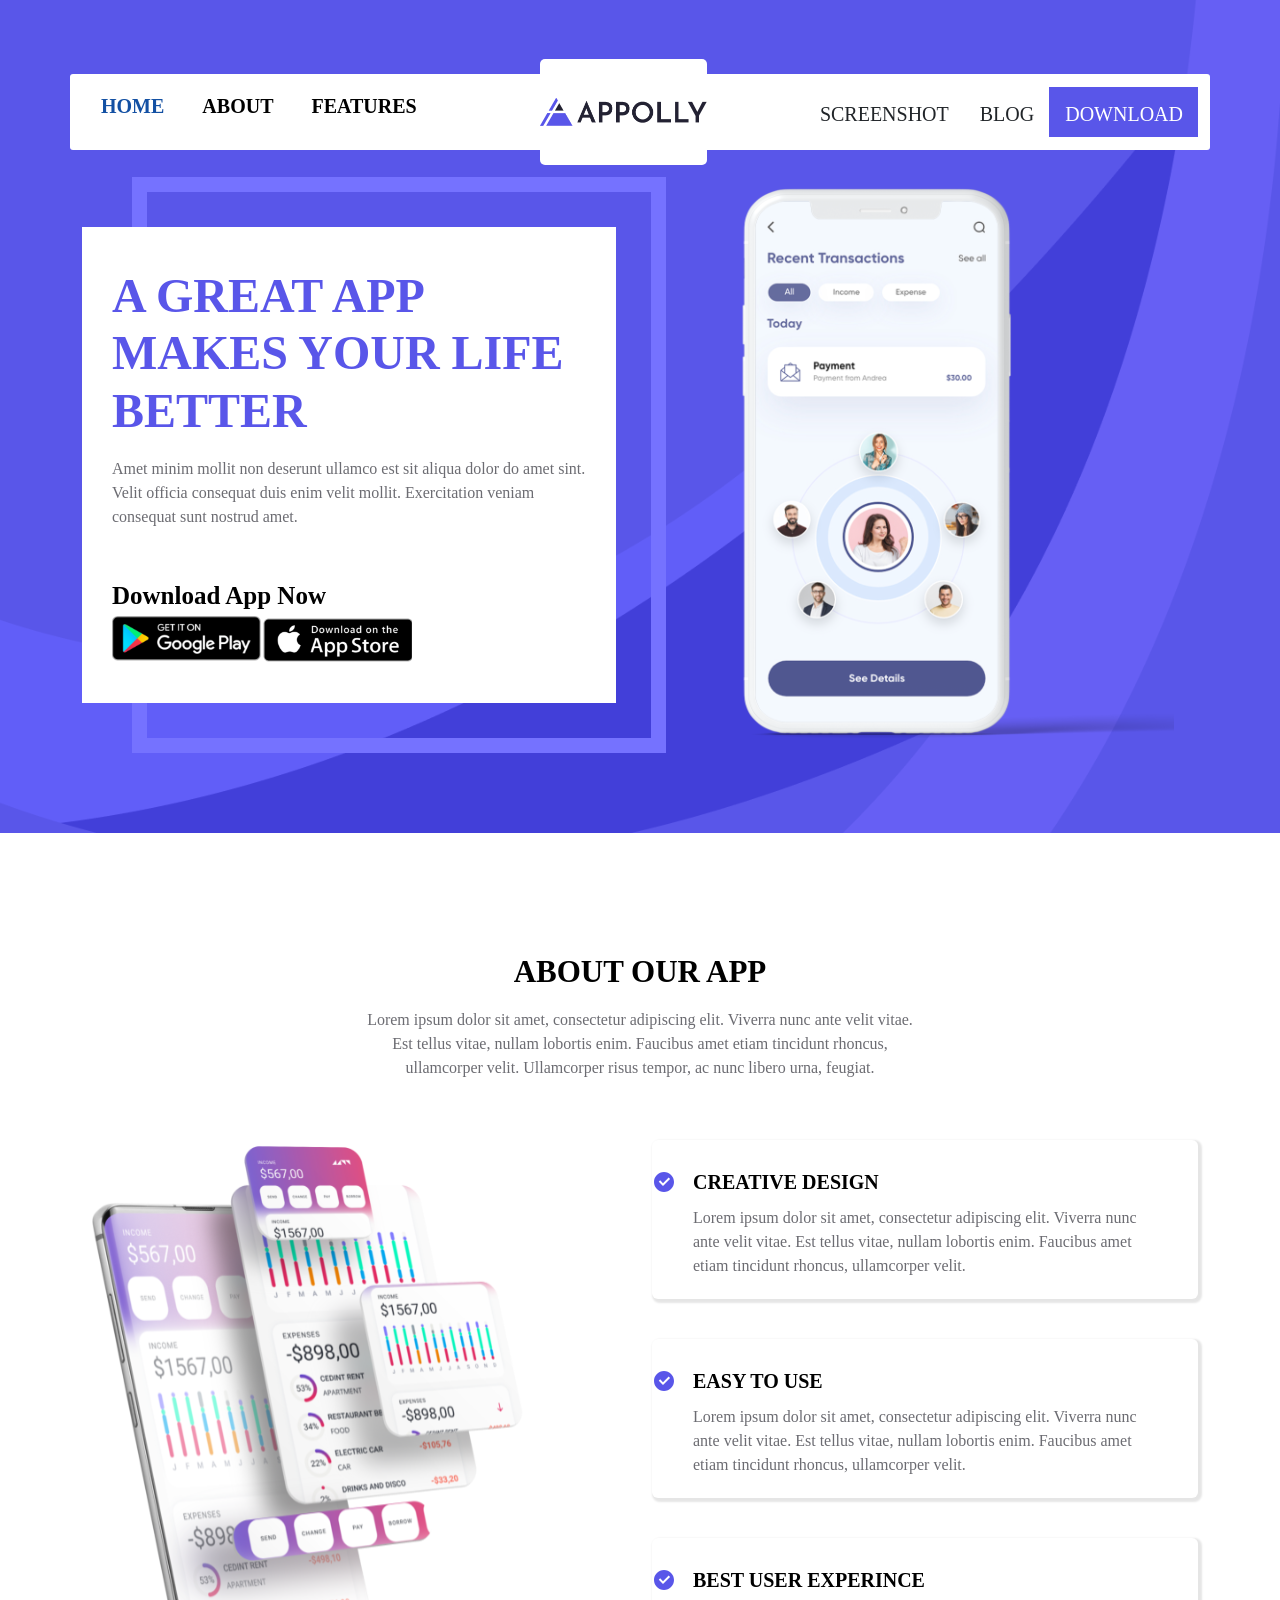
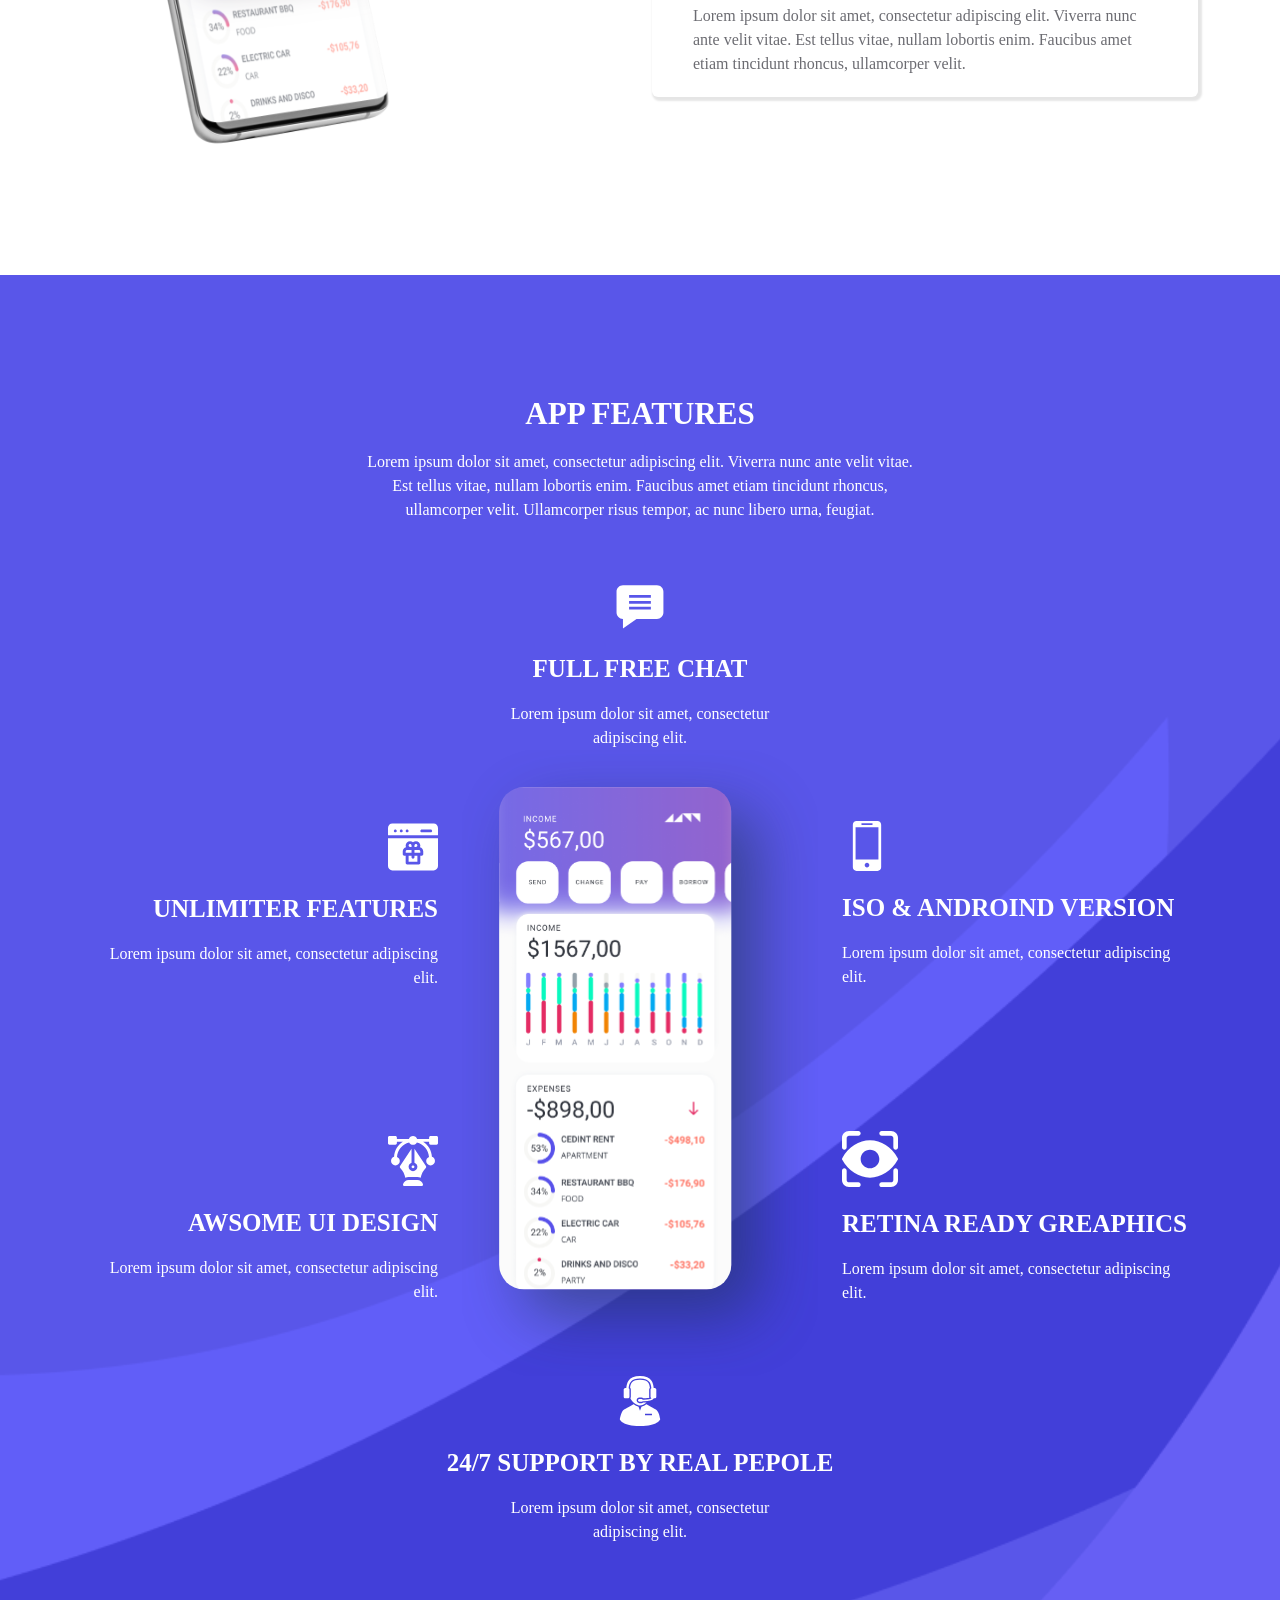
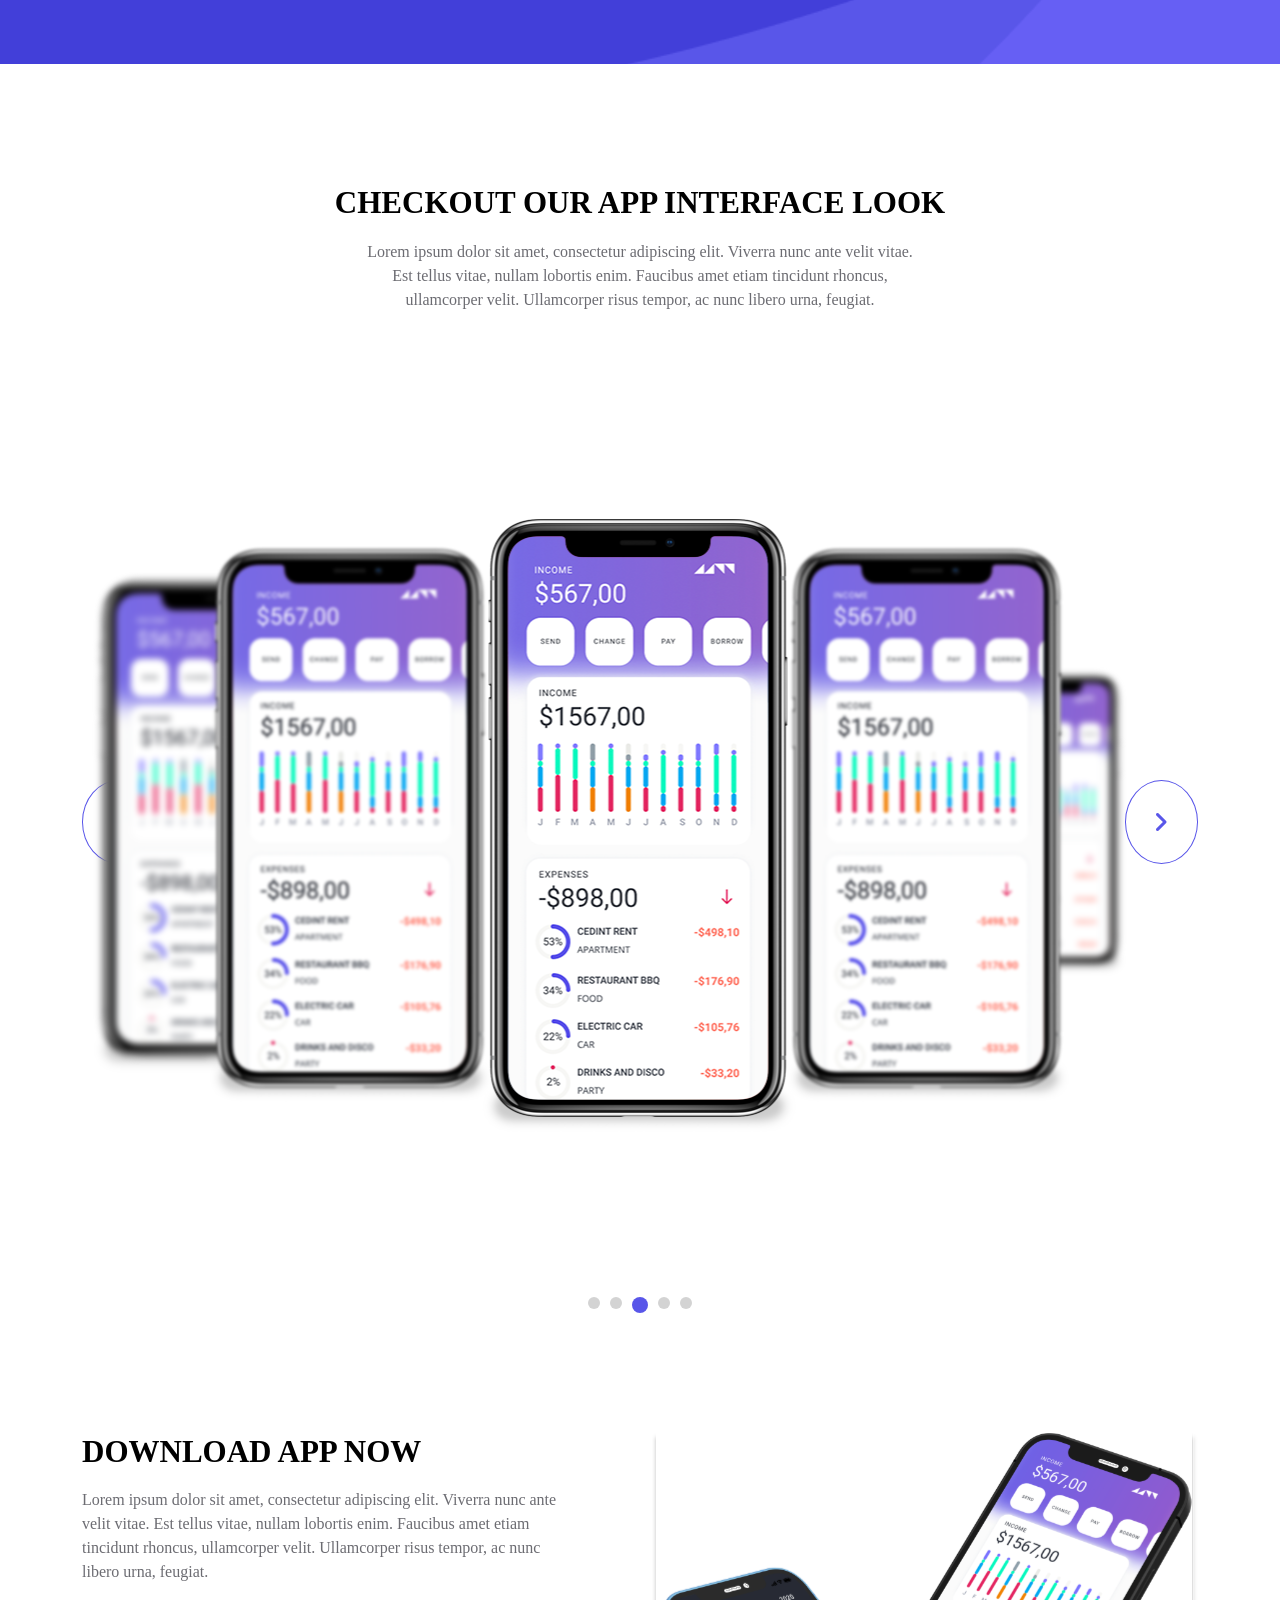
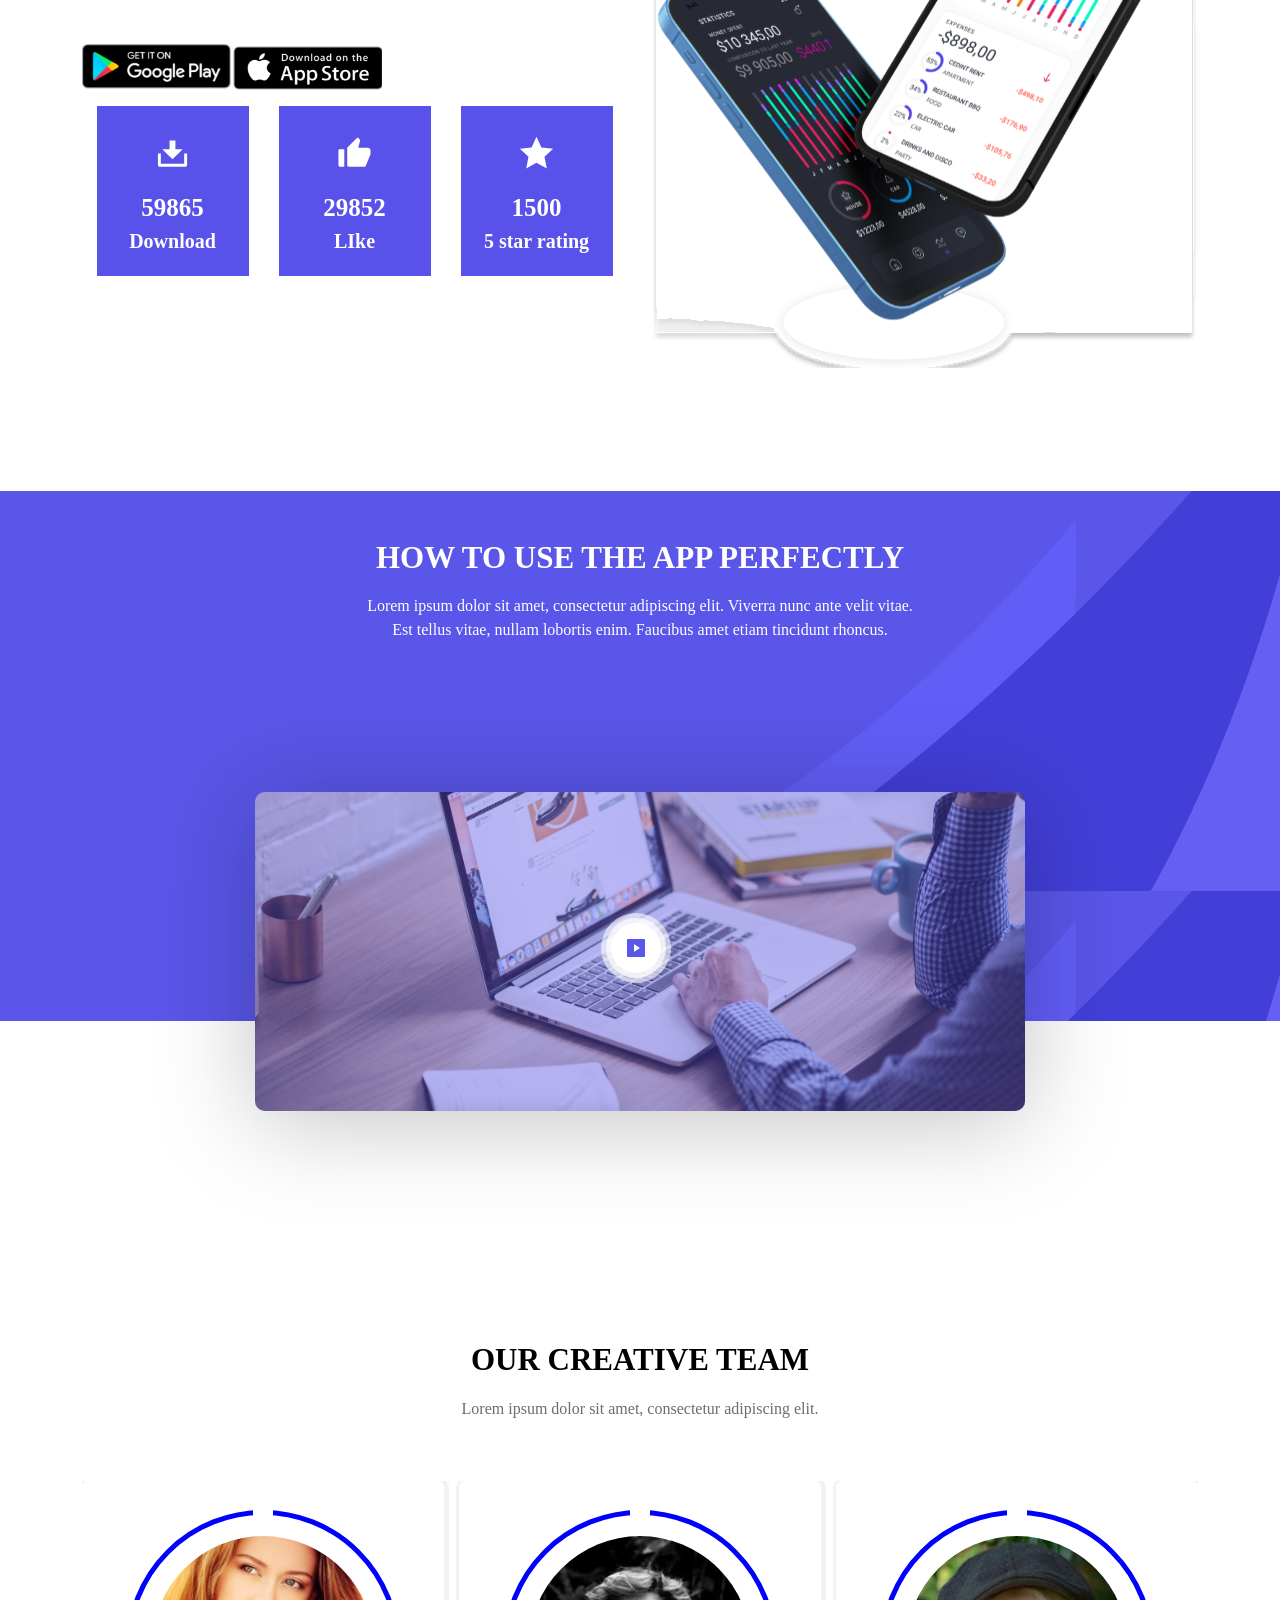
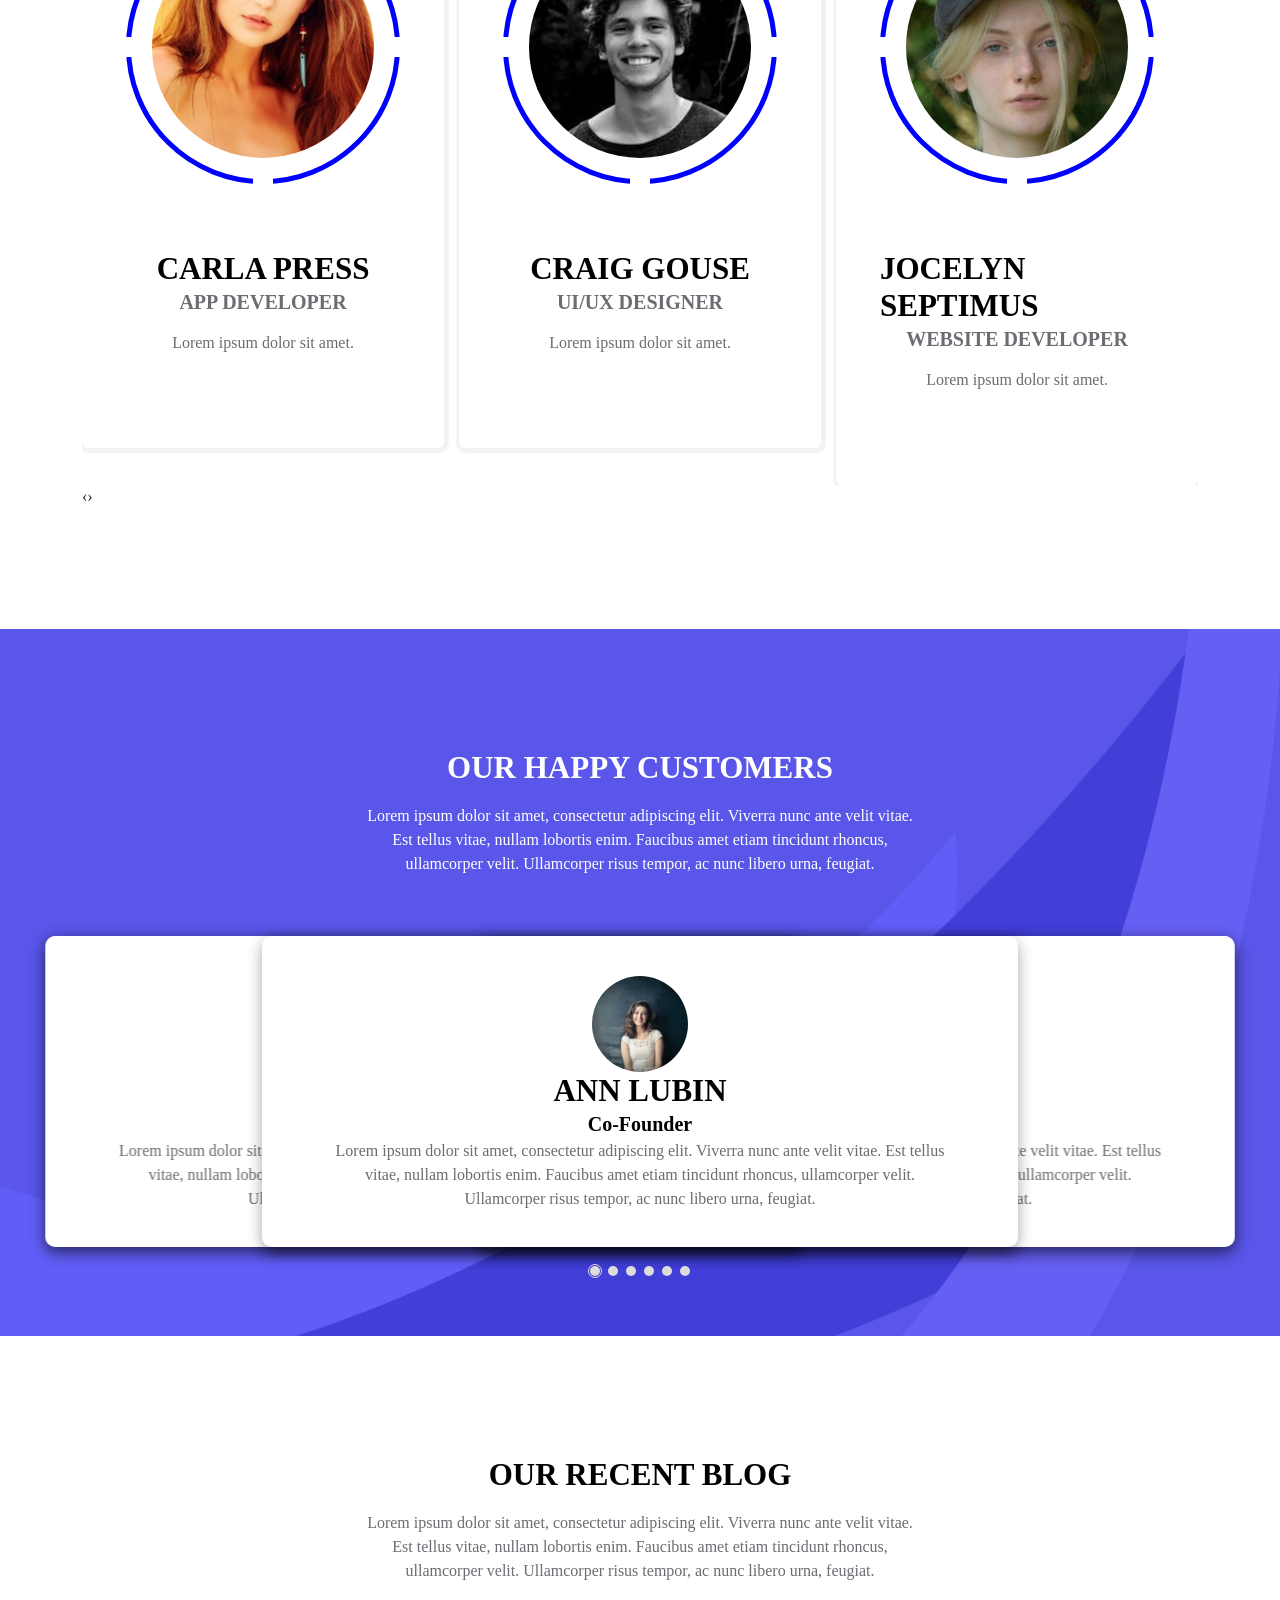
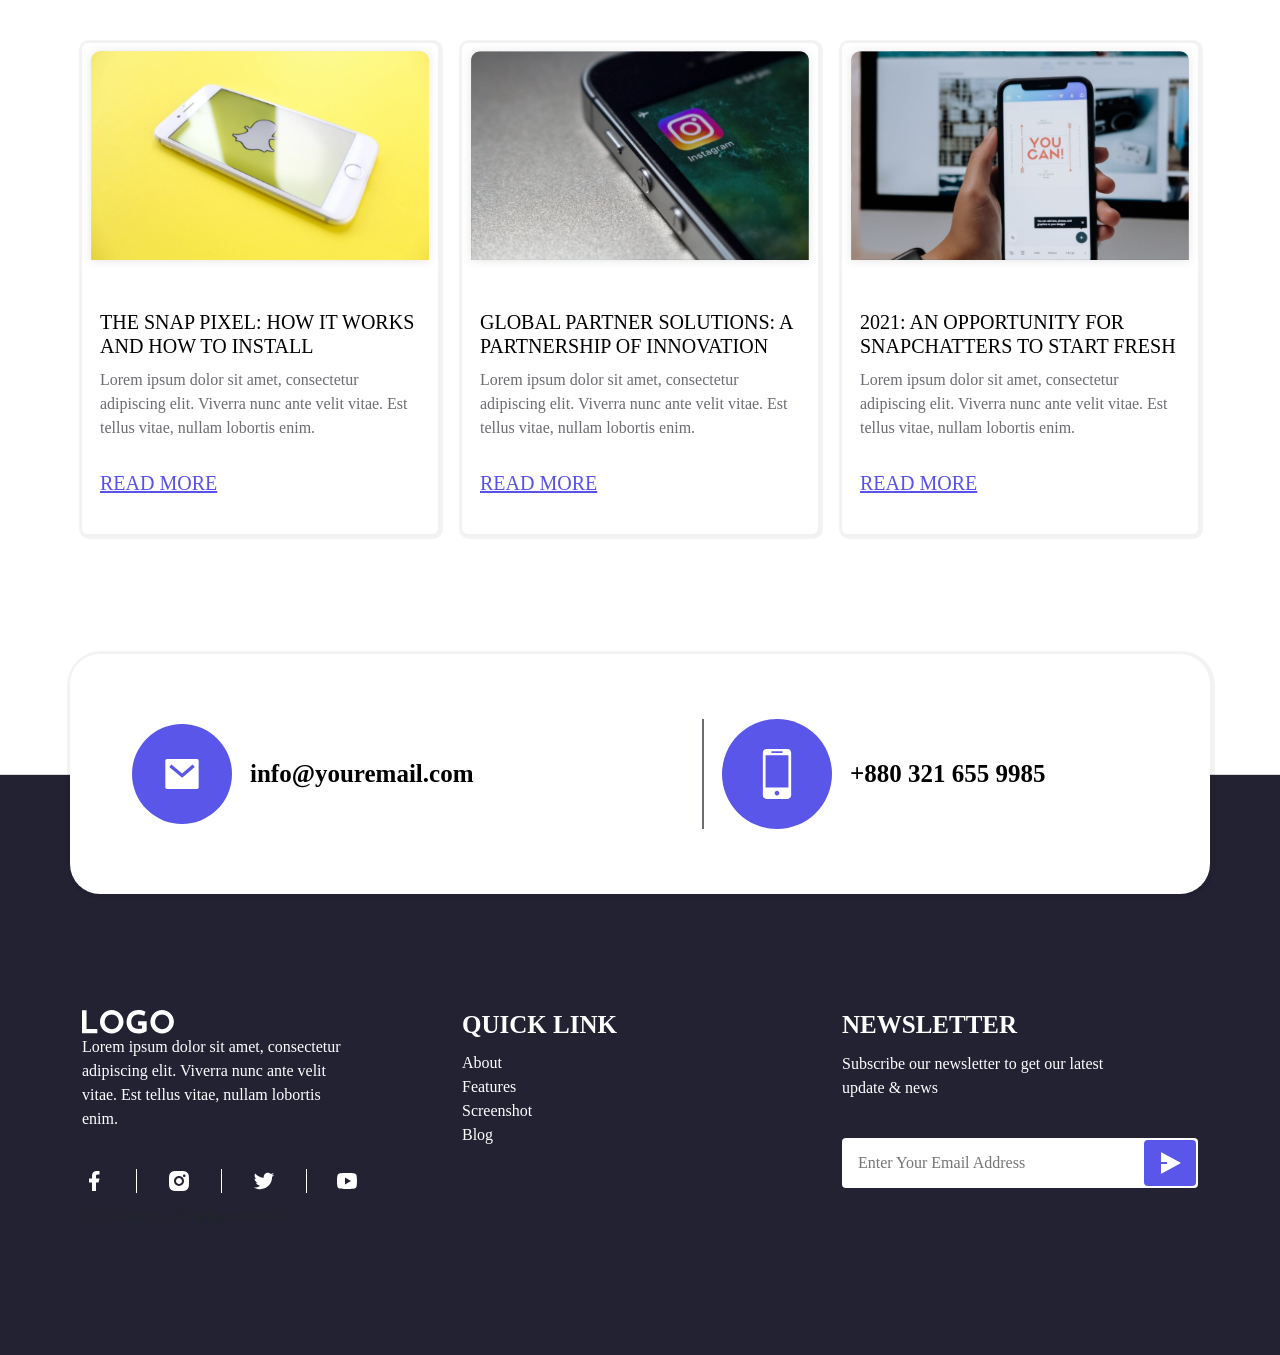
==== commit a9398588: "Wednesday" ====
--- a/index.html
+++ b/index.html
@@ -16,16 +16,11 @@
 <body>
   <header>
     <nav>
-      <!-- <div class="mid-header-back d-none d-lg-flex">
-        <a href="#" class="logo">
-          <img src="media/Logo4 1.svg" alt="">
-        </a>
-      </div> -->
       <div class="container">
         <div class="main-header d-none d-lg-flex">
           <div class="left-header">
             <ul class="d-none d-lg-flex">
-              <li><a href="#" class="active">HOME</a></li>/
+              <li><a href="#" class="active">HOME</a></li>
               <li><a href="about.html">ABOUT</a></li>
               <li><a href="contact.html">Features</a></li>
             </ul>
@@ -43,11 +38,6 @@
         </div>
 
         <div class="d-block d-lg-none align-items-center">
-          <div class="mid-header-mo-back">
-            <a href="#" class="logo">
-              <img src="media/Logo4 1.svg" alt="">
-            </a>
-          </div>
           <div>
             <div class="mobile-header d-flex">
               <button class="menu bg-transparent"><i class="fa-solid fa-bars"></i></button>
@@ -83,9 +73,8 @@
       <div class="container">
         <div class="row">
           <div class="col-12 col-lg-6">
-            <div class="left-hero">
               <div class="content">
-                <h1>A Great App MakesYour Life Better</h1>
+                <h1>A Great App Makes Your Life Better</h1>
                 <p>Amet minim mollit non deserunt ullamco est sit aliqua dolor do amet sint. Velit officia consequat
                   duis enim velit mollit. Exercitation veniam consequat sunt nostrud amet.</p>
                 <h4>Download App Now</h4>
@@ -94,9 +83,8 @@
                   <a href=""><img src="media/PngItem_1144050 2.svg" alt=""></a>
                 </div>
               </div>
-            </div>
-          </div>
-          <div class="col-12 col-lg-5 col-xxl-4">
+          </div>
+          <div class="col-12 col-lg-5">
             <div class="right-hero">
               <img src="media/Free Ui View Mobile App Mockup 1.svg" alt="">
             </div>
@@ -104,7 +92,7 @@
         </div>
       </div>
     </section>
-    <section id="about">
+    <section id="about" class="pb">
       <div class="container">
         <div class="title">
           <h2>About Our App</h2>
@@ -149,7 +137,7 @@
         </div>
       </div>
     </section>
-    <section id="features">
+    <section id="features" class="pb">
       <div class="img-back"><img src="media/Rectangle 14.svg" alt=""></div>
       <div class="container">
         <div class="row">
@@ -223,7 +211,7 @@
         </div>
       </div>
     </section>
-    <section id="checkout">
+    <section id="checkout" class="pb">
       <div class="container">
         <div class="title">
           <h2>Checkout Our App Interface Look</h2>
@@ -256,7 +244,7 @@
 
       </div>
     </section>
-    <section id="download">
+    <section id="download" class="pb-b">
       <div class="container">
         <div class="row">
           <div class="col-12 col-lg-6">
@@ -310,144 +298,120 @@
         </div>
       </div>
     </section>
-    <section id="use">
+    <section id="use" class="pb">
       <div class="container">
         <div class="title">
           <h2>how to use the app perfectly</h2>
           <p>Lorem ipsum dolor sit amet, consectetur adipiscing elit. Viverra nunc ante velit vitae. Est tellus vitae,
             nullam lobortis enim. Faucibus amet etiam tincidunt rhoncus.</p>
         </div>
-        <!-- <div class="video">
+        <div class="video">
+          <div class="video-back">
+            <video src="media/img-prof2.mp4"></video>
+          </div>
           <div class="img-video">
             <img src="media/Video (3).svg" alt="">
           </div>
-          <div class="video-back">
-            <video src="media/img-prof2.mp4"></video>
-          </div>
-        </div> -->
-
-
-        <div class="video">
-
-          <div class="video-back">
-            <video src="media/img-prof2.mp4"></video>
-          </div>
           
-          <div class="img-video">
-            <img src="media/Video (3).svg" alt="">
-          </div>
-          
-        </div>
-
-
-      </div>
-    </section>
-    <section id="team">
-      <div class="container">
+        </div>
+
+
+      </div>
+    </section>
+    <section id="team" class="pb-b">
+      <div class="container">
+    
         <div class="title">
-          <h2>Our reative team</h2>
-          <p>Lorem ipsum dolor sit amet, consectetur adipiscing elit. Viverra nunc ante velit vitae. Est tellus vitae,
-            nullam lobortis enim. Faucibus amet etiam tincidunt rhoncus, ullamcorper velit. Ullamcorper risus tempor, ac
-            nunc libero urna, feugiat.</p>
-        </div>
-        <div class="row">
-          <div class="col-12 col-lg-4">
-            <div class="card">
-              <div class="back-img">
-                <div class="img-card"><img src="media/Profile.svg" alt=""></div>
-              </div>
-              <div class="content-card">
-                <h3>Carla Press</h3>
-                <span>App Developer</span>
-                <p>Lorem ipsum dolor sit amet, consectetur adipiscing elit. Viverra nunc ante velit vitae. Est tellus
-                  vitae.</p>
-                <div class="links">
-                  <div class="link">
-                    <a href="" class="pre"><img src="media/facebook-fill 1.svg" alt=""></a>
-                    <a href="" class="post"><img src="media/facebook-fill.svg" alt=""></a>
-                  </div>
-                  <div class="link">
-                    <a href="" class="pre"><img src="media/instagram-fill 1.svg" alt=""></a>
-                    <a href="" class="post"><img src="media/instagram-fill.svg" alt=""></a>
-                  </div>
-                  <div class="link">
-                    <a href="" class="pre"><img src="media/twitter-fill.svg" alt=""></a>
-                    <a href="" class="post"><img src="media/twitter-fill 1.svg" alt=""></a>
-                  </div>
-                  <div class="link">
-                    <a href="" class="pre"><img src="media/youtube-fill.svg" alt=""></a>
-                    <a href="" class="post"><img src="media/youtube-fill 1.svg" alt=""></a>
-                  </div>
-                </div>
-              </div>
-            </div>
-          </div>
-          <div class="col-12 col-lg-4">
-            <div class="card">
-              <div class="back-img">
-                <div class="img-card"><img src="media/Profile Image.svg" alt=""></div>
-              </div>
-              <div class="content-card">
-                <h3>Craig Gouse</h3>
-                <span>UI/UX Designer</span>
-                <p>Lorem ipsum dolor sit amet, consectetur adipiscing elit. Viverra nunc ante velit vitae. Est tellus
-                  vitae.</p>
-                <div class="links">
-                  <div class="link">
-                    <a href="" class="pre"><img src="media/facebook-fill 1.svg" alt=""></a>
-                    <a href="" class="post"><img src="media/facebook-fill.svg" alt=""></a>
-                  </div>
-                  <div class="link">
-                    <a href="" class="pre"><img src="media/instagram-fill 1.svg" alt=""></a>
-                    <a href="" class="post"><img src="media/instagram-fill.svg" alt=""></a>
-                  </div>
-                  <div class="link">
-                    <a href="" class="pre"><img src="media/twitter-fill.svg" alt=""></a>
-                    <a href="" class="post"><img src="media/twitter-fill 1.svg" alt=""></a>
-                  </div>
-                  <div class="link">
-                    <a href="" class="pre"><img src="media/youtube-fill.svg" alt=""></a>
-                    <a href="" class="post"><img src="media/youtube-fill 1.svg" alt=""></a>
-                  </div>
-                </div>
-              </div>
-            </div>
-          </div>
-          <div class="col-12 col-lg-4">
-            <div class="card">
-              <div class="back-img">
-                <div class="img-card"><img src="media/Profile Image (1).svg" alt=""></div>
-              </div>
-              <div class="content-card">
-                <h3>Jocelyn Septimus</h3>
-                <span>Website developer</span>
-                <p>Lorem ipsum dolor sit amet, consectetur adipiscing elit. Viverra nunc ante velit vitae. Est tellus
-                  vitae.</p>
-                <div class="links">
-                  <div class="link">
-                    <a href="" class="pre"><img src="media/facebook-fill 1.svg" alt=""></a>
-                    <a href="" class="post"><img src="media/facebook-fill.svg" alt=""></a>
-                  </div>
-                  <div class="link">
-                    <a href="" class="pre"><img src="media/instagram-fill 1.svg" alt=""></a>
-                    <a href="" class="post"><img src="media/instagram-fill.svg" alt=""></a>
-                  </div>
-                  <div class="link">
-                    <a href="" class="pre"><img src="media/twitter-fill.svg" alt=""></a>
-                    <a href="" class="post"><img src="media/twitter-fill 1.svg" alt=""></a>
-                  </div>
-                  <div class="link">
-                    <a href="" class="pre"><img src="media/youtube-fill.svg" alt=""></a>
-                    <a href="" class="post"><img src="media/youtube-fill 1.svg" alt=""></a>
-                  </div>
-                </div>
-              </div>
-            </div>
-          </div>
-        </div>
-      </div>
-    </section>
-    <section id="customers">
+          <h2>Our creative team</h2>
+          <p>Lorem ipsum dolor sit amet, consectetur adipiscing elit.</p>
+        </div>
+    
+        <div class="owl-carousel team-carousel">
+    
+          <div class="card">
+            <div class="back-img">
+              <div class="img-card">
+                <img src="media/Profile.svg" alt="">
+              </div>
+            </div>
+            <div class="content-card">
+              <h3>Carla Press</h3>
+              <span>App Developer</span>
+              <p>Lorem ipsum dolor sit amet.</p>
+            </div>
+          </div>
+    
+          <div class="card">
+            <div class="back-img">
+              <div class="img-card">
+                <img src="media/Profile Image.svg" alt="">
+              </div>
+            </div>
+            <div class="content-card">
+              <h3>Craig Gouse</h3>
+              <span>UI/UX Designer</span>
+              <p>Lorem ipsum dolor sit amet.</p>
+            </div>
+          </div>
+    
+          <div class="card">
+            <div class="back-img">
+              <div class="img-card">
+                <img src="media/Profile Image (1).svg" alt="">
+              </div>
+            </div>
+            <div class="content-card">
+              <h3>Jocelyn Septimus</h3>
+              <span>Website Developer</span>
+              <p>Lorem ipsum dolor sit amet.</p>
+            </div>
+          </div>
+
+          <div class="card">
+            <div class="back-img">
+              <div class="img-card">
+                <img src="media/Profile.svg" alt="">
+              </div>
+            </div>
+            <div class="content-card">
+              <h3>Carla Press</h3>
+              <span>App Developer</span>
+              <p>Lorem ipsum dolor sit amet.</p>
+            </div>
+          </div>
+
+          <div class="card">
+            <div class="back-img">
+              <div class="img-card">
+                <img src="media/Profile.svg" alt="">
+              </div>
+            </div>
+            <div class="content-card">
+              <h3>Carla Press</h3>
+              <span>App Developer</span>
+              <p>Lorem ipsum dolor sit amet.</p>
+            </div>
+          </div>
+
+          <div class="card">
+            <div class="back-img">
+              <div class="img-card">
+                <img src="media/Profile.svg" alt="">
+              </div>
+            </div>
+            <div class="content-card">
+              <h3>Carla Press</h3>
+              <span>App Developer</span>
+              <p>Lorem ipsum dolor sit amet.</p>
+            </div>
+          </div>
+    
+        </div>
+      </div>
+    </section>
+    
+
+    <section id="customers" class="pb">
       <div class="img-back">
         <img src="media/Background Image.svg" alt="">
       </div>
@@ -555,7 +519,7 @@
         </div>
       </div>
     </section>
-    <section id="blog">
+    <section id="blog" class="pb-t">
       <div class="container">
         <div class="title">
           <h2>Our recent blog</h2>
@@ -604,32 +568,32 @@
             </a>
           </div>
         </div>
-        <div class="footer-blog">
-          <div class="row">
-            <div class="col-12 col-lg-6">
-              <a href="">
-                <div class="email communication">
-                  <div class="left-div"><img src="media/mail-fill.svg" alt=""></div>
-                  <div class="right-div">
-                    <p>info@youremail.com</p>
-                  </div>
-                </div>
-              </a>
-            </div>
-            <div class="col-12 col-lg-6">
-              <a href="">
-                <div class="communication phone">
-                  <div class="left-div"><img src="media/cell-phone.svg" alt=""></div>
-                  <div class="right-div">
-                    <p>+880 321 655 9985</p>
-                  </div>
-                </div>
-              </a>
-            </div>
-          </div>
-        </div>
-      </div>
-    </section>
+      </div>
+    </section>
+    <div class="footer-blog container">
+        <div class="row">
+        <div class="col-12 col-lg-6">
+          <a href="">
+            <div class="email communication">
+              <div class="left-div"><img src="media/mail-fill.svg" alt=""></div>
+              <div class="right-div">
+                <p>info@youremail.com</p>
+              </div>
+            </div>
+          </a>
+        </div>
+        <div class="col-12 col-lg-6">
+          <a href="">
+            <div class="communication phone">
+              <div class="left-div"><img src="media/cell-phone.svg" alt=""></div>
+              <div class="right-div">
+                <p>+880 321 655 9985</p>
+              </div>
+            </div>
+          </a>
+        </div>
+        </div>
+    </div>
   </main>
   <footer>
     <div class="container">
--- a/css/style.css
+++ b/css/style.css
@@ -39,11 +39,10 @@
     background-color: #ffffff;
     z-index: 1;
     border-radius: 3px;
-    /* overflow-y: hidden; */
-}
-.active{
-     inset-inline: 0 !important;
-     inset-block-start: 0 !important;
+}
+header .active{
+    inset-block-start: 0 !important;
+    border-radius: 0px;
 }
 header .right-header,
 header .mid-header,
@@ -59,66 +58,37 @@
     justify-content: start;
 }
 header .mid-header,
-header .mid-header-back,
-header .mid-header-mo-back{
+header .mid-header-mo{
     display: flex;
     justify-content: center;
     text-align: center;
 }
 
-header .mid-header a{
-    
+header .mid-header a,
+header .mid-header-mo a{
 height: 100%;
-    
 display: flex;
-    
 align-items: center;
-    
 justify-content: center;
-    
 position: relative;
 }
-header .mid-header a:before{
+header .mid-header a::before,
+header .mid-header-mo a::before{
     content:"";
     position: absolute;
-    inset: -12px 0px;
     background: #fff;
     z-index: -1;
-}
-header .mid-header-back{
-    position: fixed;
-    top: 37px;
-    inset-inline: 0;
-    display: inline-block;
-    z-index: 1;
-    padding: 31px 18px 31px 20px;
-    
-}
-header .mid-header-mo-back{
-    position: fixed;
-    inset-block-start: 103px;
-    inset-inline: 0;
-    display: inline-block;
-    z-index: 1;    
-}
-header .mid-header-mo-back.active{
-    display: none;
-}
-header .mid-header-back.active{
-    display: none;
-}
-header .mid-header-back a{
-    inset-block-start: 100px;
-    padding: 31px 16px;
-    background-color: #ffffff;
-}
-header .mid-header-mo-back a{
-    padding: 40px 16px;
-    background-color: #ffffff;
-}
-header .mid-header-back a.active,
-header .mid-header-mo-back a.active{
-    padding: 0px 15px;
+    border-radius: 5px;
+}
+header .mid-header a::before{
+    inset: -15px 0px;
+}
+header .mid-header-mo a::before{
+    inset: -10px 0px;
+}
+header .mid-header a.active::before,
+header .mid-header-mo a.active::before{
+    inset: 0px 0px;
 }
 header nav .main-header .left-header ul{
     display: flex;
@@ -169,14 +139,14 @@
 }
 header nav .mobile-header .right-header{
     justify-content: end;
-    padding: 5px 0;
+    padding: 3px 0;
 }
 header nav .mobile-header .right-header a{
     background-color: #5956E9;
     color: #ffffff;
-    font-size: 20px;
-    font-weight: 600;
-    padding: 12px 15px 8px 16px;
+    font-size: 10px;
+    font-weight: 600;
+    padding: 12px 6px;
     border-radius: 3px;
 }
 header .mid-header-mo{
@@ -184,7 +154,7 @@
 }
 header .mid-header-mo a{
     display: flex;
-    padding: 26px 10px;
+    padding: 14px 10px;
 }
 header .mid-header-mo a img{
     width: 100%;
@@ -227,14 +197,11 @@
     color: #1350A3;
 }
 @media (max-width:992px) {
-    header .mid-header-mo-back a{
-    /* padding: 31px 2px 31px 2px; */
-}
 }
 @media (max-width:767px) {
-    header .mid-header-mo-back a{
-    display: none;
-}
+        header .mid-header a{
+            padding-inline: 5px;
+        }
 }
 
 /* end header */
@@ -260,7 +227,7 @@
     width: 100%;
     position: relative;
     z-index: 1;
-    padding: 180px 0 83px;
+    padding-block: 180px 83px;
 }
 #hero .container .row{
     width: 100%;
@@ -268,10 +235,16 @@
     justify-content: space-between;
     gap: 40px;
 }
-#hero .container .row .left-hero{
-    border: 10px solid #7572FF;
-    margin-left: 50px;
-    padding: 30px;
+#hero .container .row .content{
+    position: relative;
+}
+#hero .container .row .content::before{
+    content: "";
+    position: absolute; 
+    inset: -50px -50px -50px 50px;
+    border: 15px solid #7572FF;
+    background-color: transparent;
+    z-index: -1;
 }
 #hero .container .row .right-hero{
     display: flex;
@@ -284,7 +257,6 @@
 #hero .container .row .content{
     background-color: #ffffff;
     padding: 40px 23px 40px 30px;
-    margin-left: -100px;
 }
 .app{
     display: flex;
@@ -318,6 +290,9 @@
     #hero .container .row .content{
         padding: 14px 7px 14px 18px;
     }
+    #hero .container .row .content::before{
+        inset: -33px -33px -33px 33px;
+    }
     #hero .container .row .content h1{
         font-size: 31px;
     }
@@ -326,20 +301,26 @@
     }
 }
 @media (max-width:767px) {
-    #hero .container .row .left-hero{
-    margin-left: 70px;
-    padding: 20px;
-}
+    #hero .container .row .content{
+        padding: 30px 12px 20px 18px;
+    }
+    #hero .container .row .content::before{
+        inset: -20px -20px -20px 20px;
+        border: 10px solid #7572FF;
+    }
     #hero .container .row .content h1{
         font-size: 25px;
     }
-    #hero .container{
-        padding: 180px 0 83px;
-    }
-}
-
-section:not(:first-child){
-    padding: 120px 0;
+}
+
+.pb{
+    padding-block: 120px;
+}
+.pb-t{
+    padding-block-start: 120px;
+}
+.pb-b{
+    padding-block-end: 120px;
 }
 .title{
     display: flex;
@@ -401,6 +382,9 @@
     }
     .title h2{
         font-size: 25px;
+    }
+    .title p{
+        padding-inline: 0;
     }
     #about .container .row .right-sec{
         margin-top: 40px;
@@ -844,29 +828,22 @@
 }
 
 #use{
-    /* background-color: #5956E9; */
     padding: 48px 0 0 0;
     position: relative;
 }
-
-
 #use:before{
-    content:"";
-    background: blue;
+    content: "";
+    background-image: url(../media/Background\ Image\ \(1\).svg);
     position: absolute;
     inset: 0;
     bottom: 200px;
+    z-index: -1;
 }
 #use .title h2,
 #use .title p{
     color: #ffffff;
     text-align: center;
 }
-#use .title p{
-    padding-inline: 30%;
-}
-
-
 #use .video {
     position: relative;
     display: flex;
@@ -900,6 +877,11 @@
 #use .img-video img.active {
     opacity: 0;
     pointer-events: none;
+}
+@media (max-width:767px) {
+    #use:before{
+        bottom: 80px;
+    }
 }
 #customers{
     position: relative;
@@ -1073,7 +1055,6 @@
 }
 #team .card .back-img{
     border-radius: 50%;
-    /* border: 5px dashed #5956E9; */
     padding: 26px;
     position: relative;
 }
@@ -1179,6 +1160,7 @@
 #team .card .content-card .links .post{
     display: none;
 }
+
 @media (min-width: 993px) and (max-width: 1200px) {
     #team .card .content-card .links .link::after{
     margin: 1px 14px;
@@ -1241,15 +1223,14 @@
     text-transform: uppercase;
     text-decoration: underline;
 }
-#blog .footer-blog{
-    position: relative;
-    inset-block-start: 190px;
+.footer-blog{
+    position: relative;
+    inset-block-start: 120px;
     box-shadow: 1px 1px 1px 4px rgb(0, 0, 0, .05);
-    
     border-radius: 30px;
     background-color: #ffffff;
 }
-#blog .communication{
+.footer-blog .communication{
     display: flex;
     width: 100%;
     height: 100%;
@@ -1257,49 +1238,49 @@
     gap: 18px;
     padding: 65px 50px;
 }
-#blog .phone::before{
+.footer-blog .phone::before{
     content: "";
     display: flex;
     width: 2px;
     height: 100%;
     background-color: #6C6C72;
 }
-#blog .communication .left-div{
+.footer-blog .communication .left-div{
     display: flex;
     padding: 30px;
     background-color: #5956E9;
     border-radius: 50%;
 }
-#blog .communication .left-div img{
-    width: 100%;
-    height: 100%;
-}
-#blog .communication .right-div p{
+.footer-blog .communication .left-div img{
+    width: 100%;
+    height: 100%;
+}
+.footer-blog .communication .right-div p{
     font-size: 25px;
     font-weight: 600;
     color: #000000;
 }
 @media (min-width:993) and (max-width:1200px) {
-#blog .footer-blog{
+.footer-blog{
     padding: 23px 103px 23px 30px;
 }
-#blog .footer-blog .right-div p{
+.footer-blog .right-div p{
     font-size: 16px;
     font-weight: 400;
 }
 }
 @media (max-width:992px) {
-    #blog .footer-blog{
+    .footer-blog{
         padding: 0 33px;
     }
-    #blog .footer-blog .communication{
+    .footer-blog .communication{
         padding-block: 30px;
     }
-    #blog .phone::before{
+    .footer-blog .phone::before{
     width: 117px;
     height: 5px;
 }
-#blog .communication{
+.footer-blog .communication{
     flex-direction: column;
     align-items: center;
 }
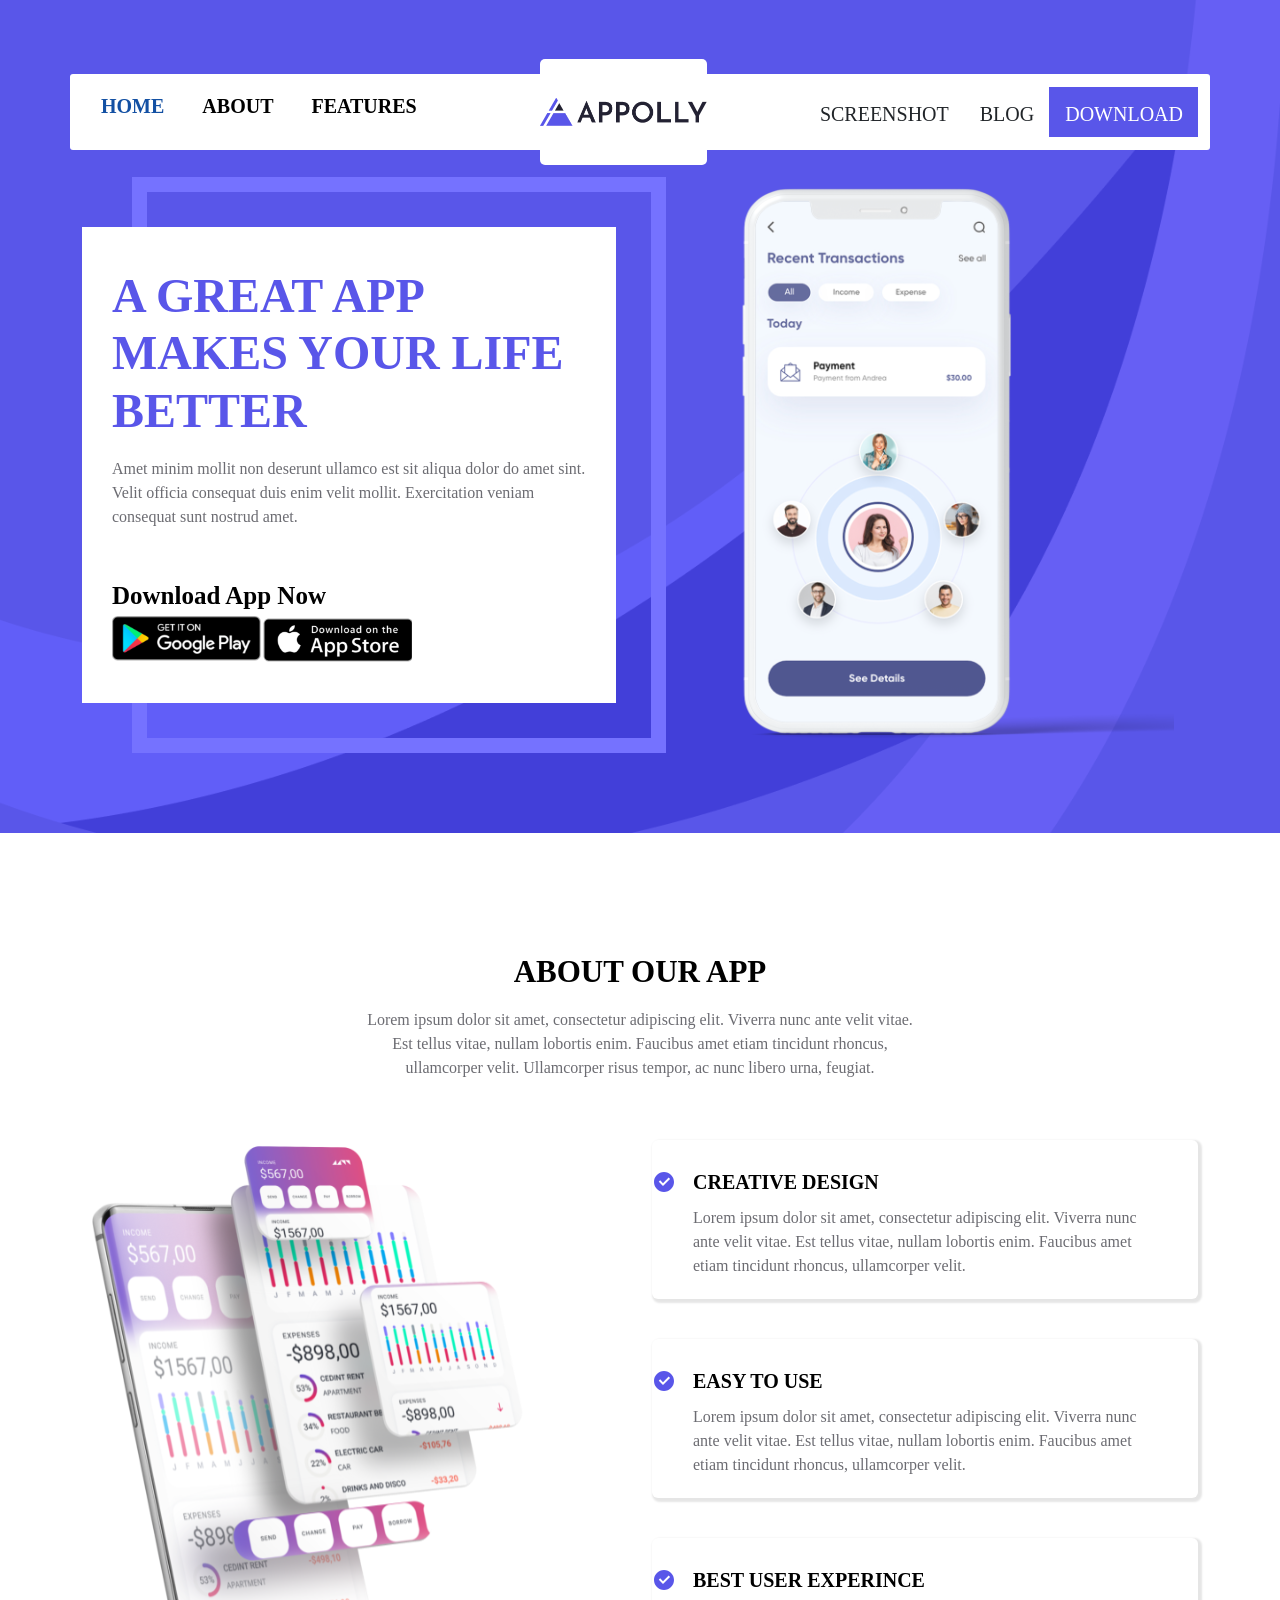
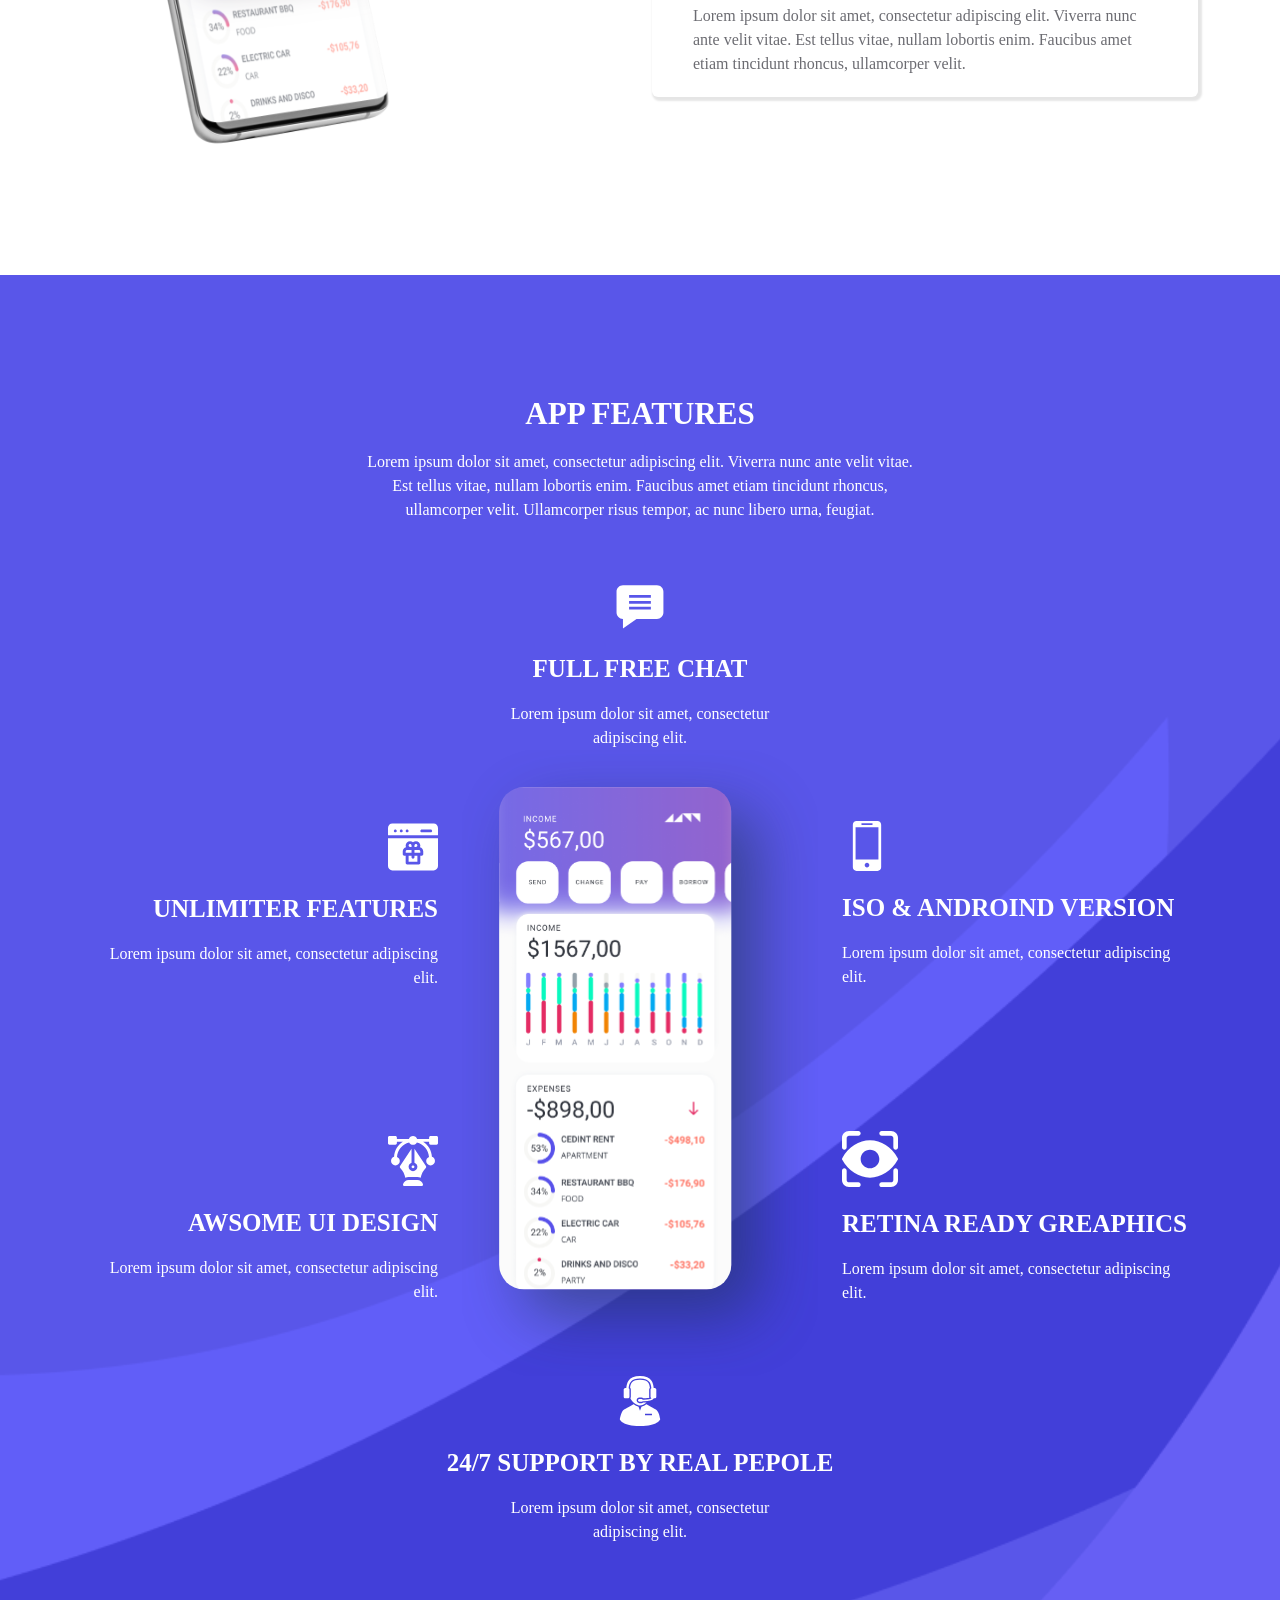
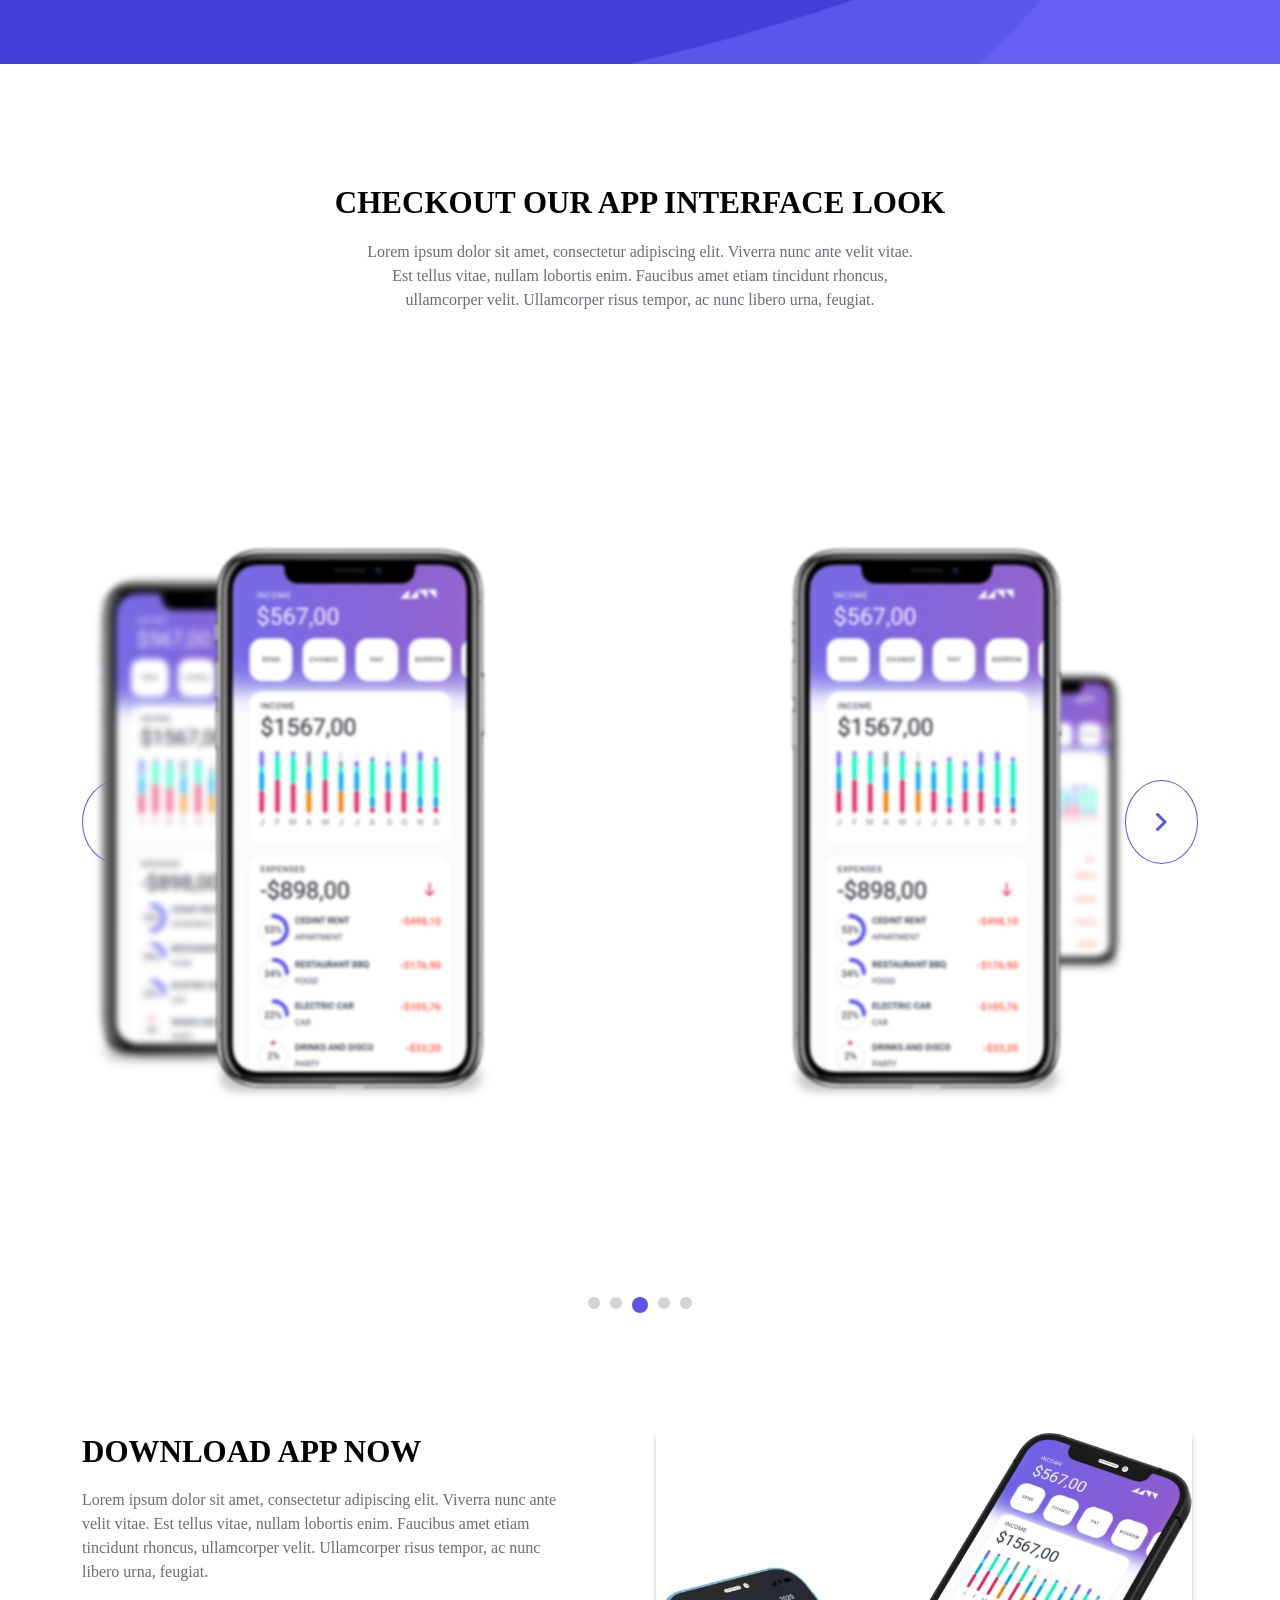
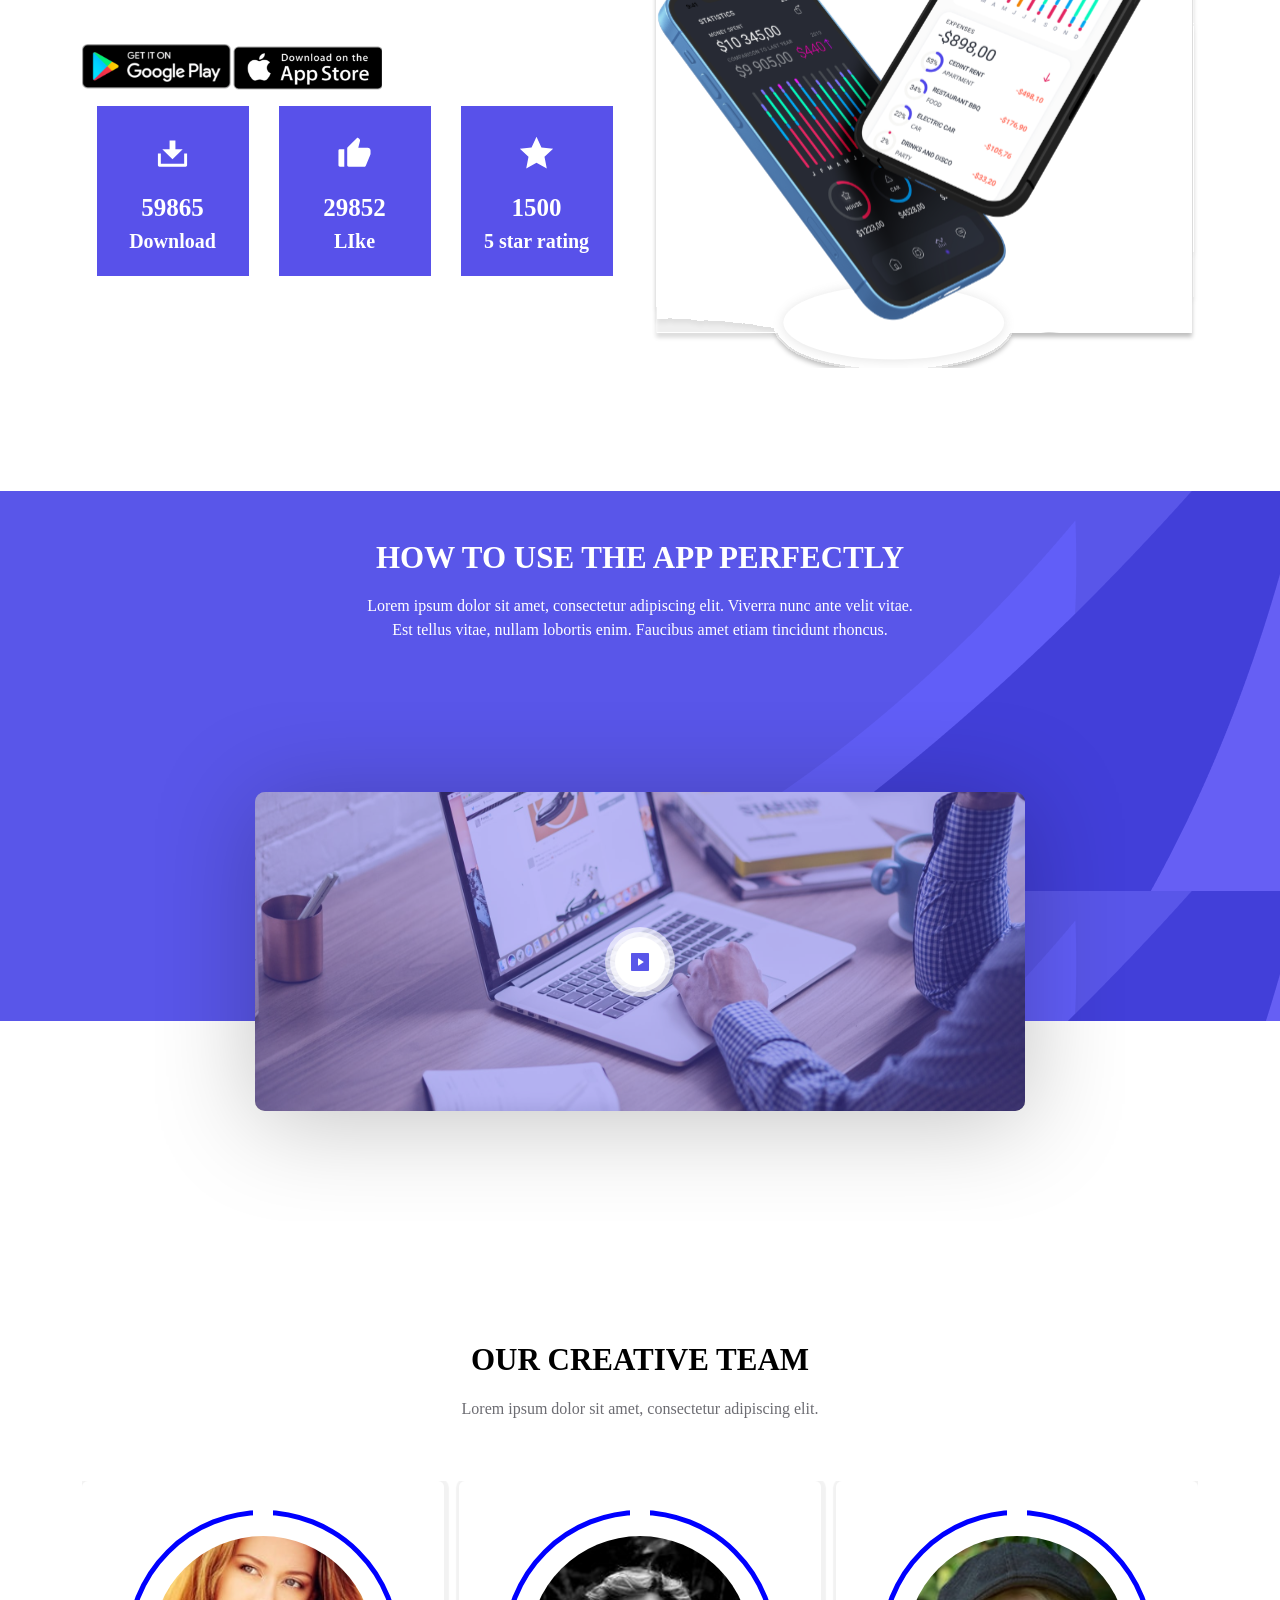
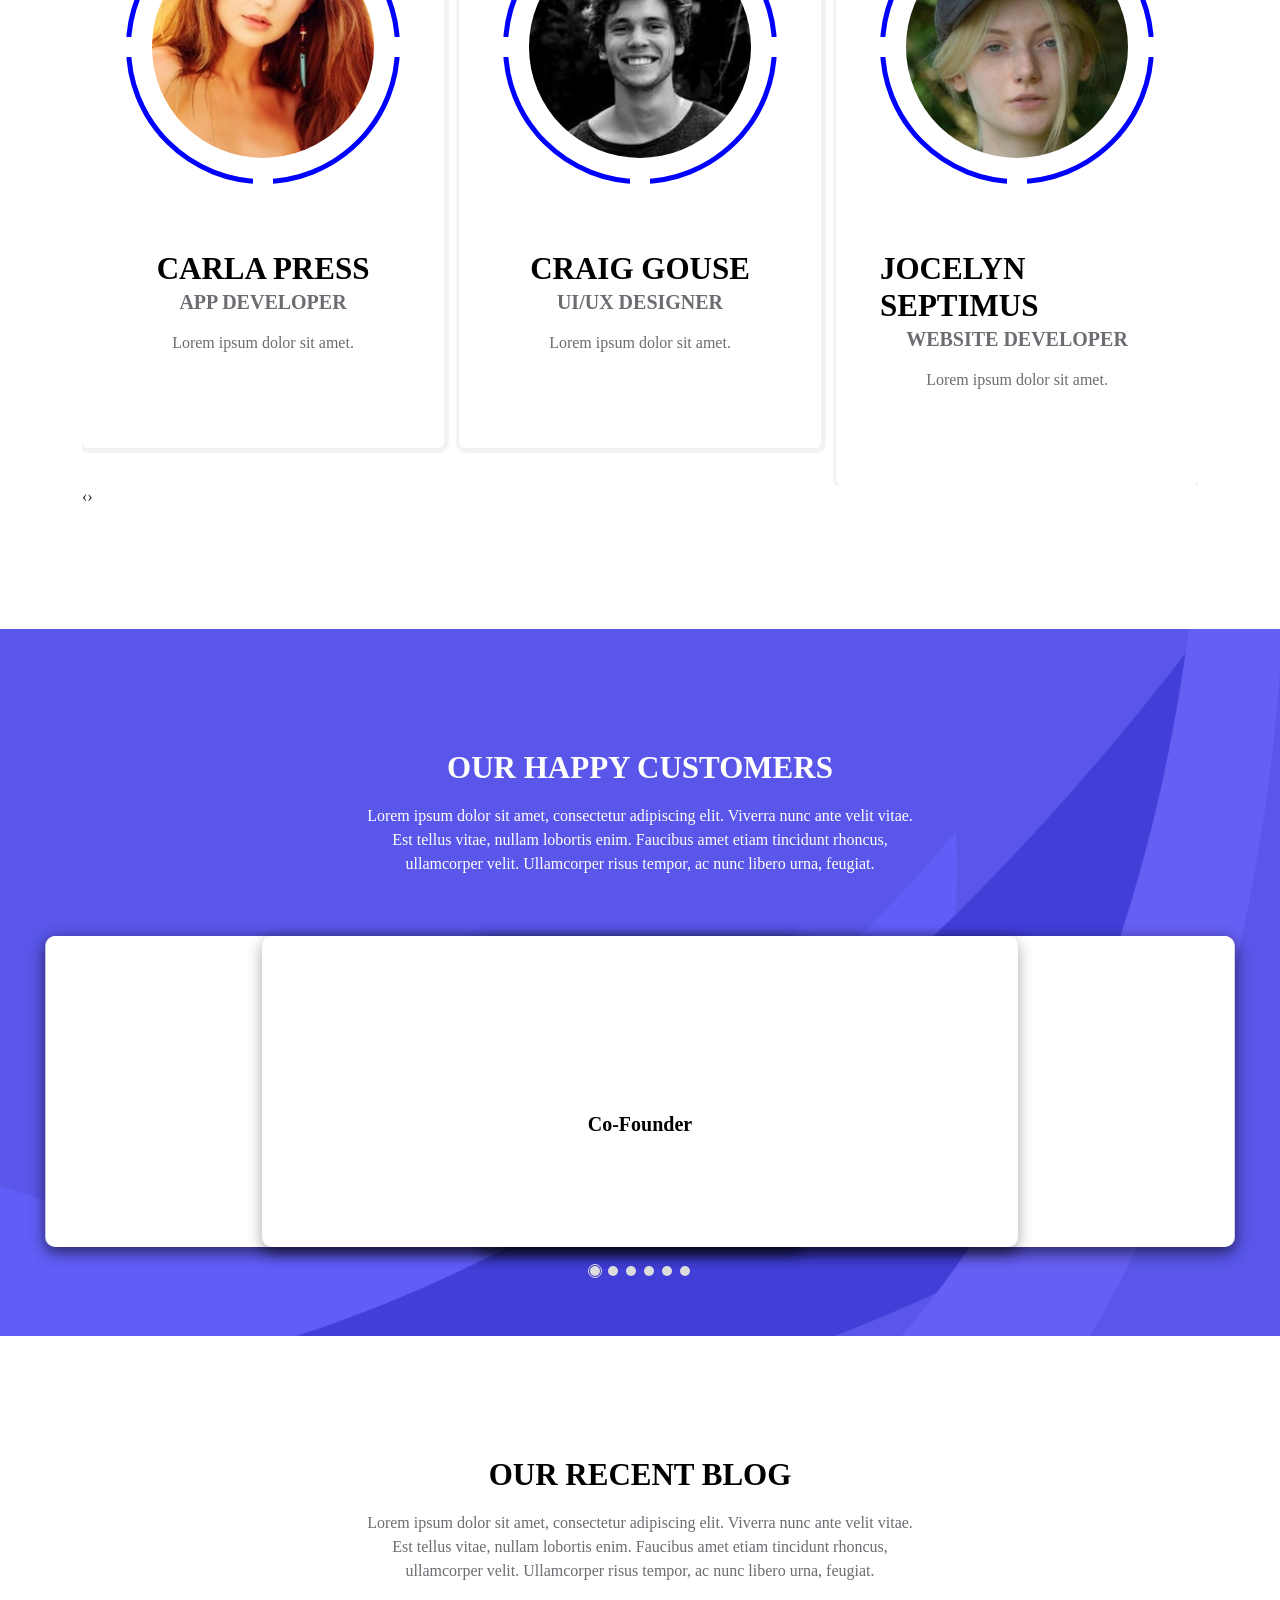
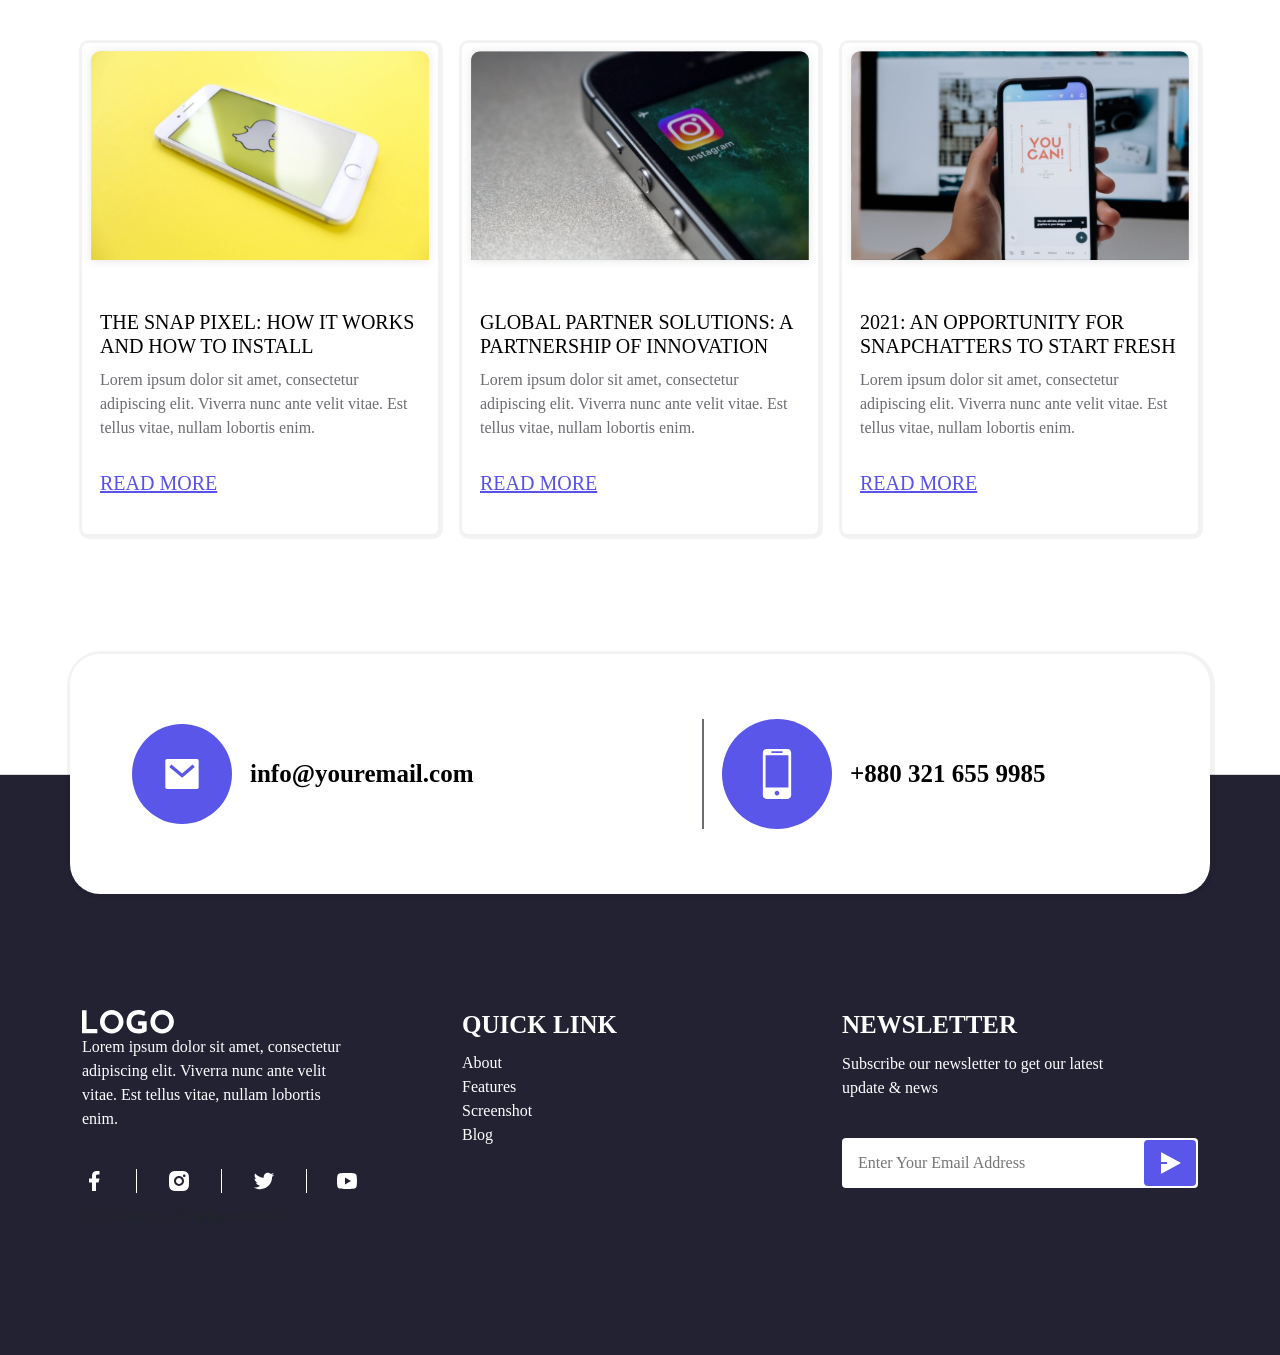
==== commit aabd2568: "Wednesday2" ====
--- a/index.html
+++ b/index.html
@@ -310,9 +310,7 @@
             <video src="media/img-prof2.mp4"></video>
           </div>
           <div class="img-video">
-            <img src="media/Video (3).svg" alt="">
-          </div>
-          
+            <img src="media/Image (18).svg" alt="">          </div>
         </div>
 
 
--- a/css/style.css
+++ b/css/style.css
@@ -861,19 +861,33 @@
     object-fit: cover;
     cursor: pointer;
 }
-
-#use .img-video img {
+#use .img-video{
+
+}
+#use .img-video::after{
+    content: url("../media/Vodeo\ Icon.svg");
+    position: absolute;
+    inset: 0;
+    width: 100%;
+    height: 100%;
+    display: flex;
+    justify-content: center;
+    align-items: center;
+}
+#use .img-video{
     position: relative;
-    width: 100%;
-    height: 100%;
-    border-radius: 10px;
-    object-fit: cover;
     cursor: pointer;
     z-index: 1;
     opacity: 1;
     pointer-events: auto;
 }
-
+#use .img-video img {
+    width: 100%;
+    height: 100%;
+    border-radius: 10px;
+    object-fit: cover;
+    
+}
 #use .img-video img.active {
     opacity: 0;
     pointer-events: none;
